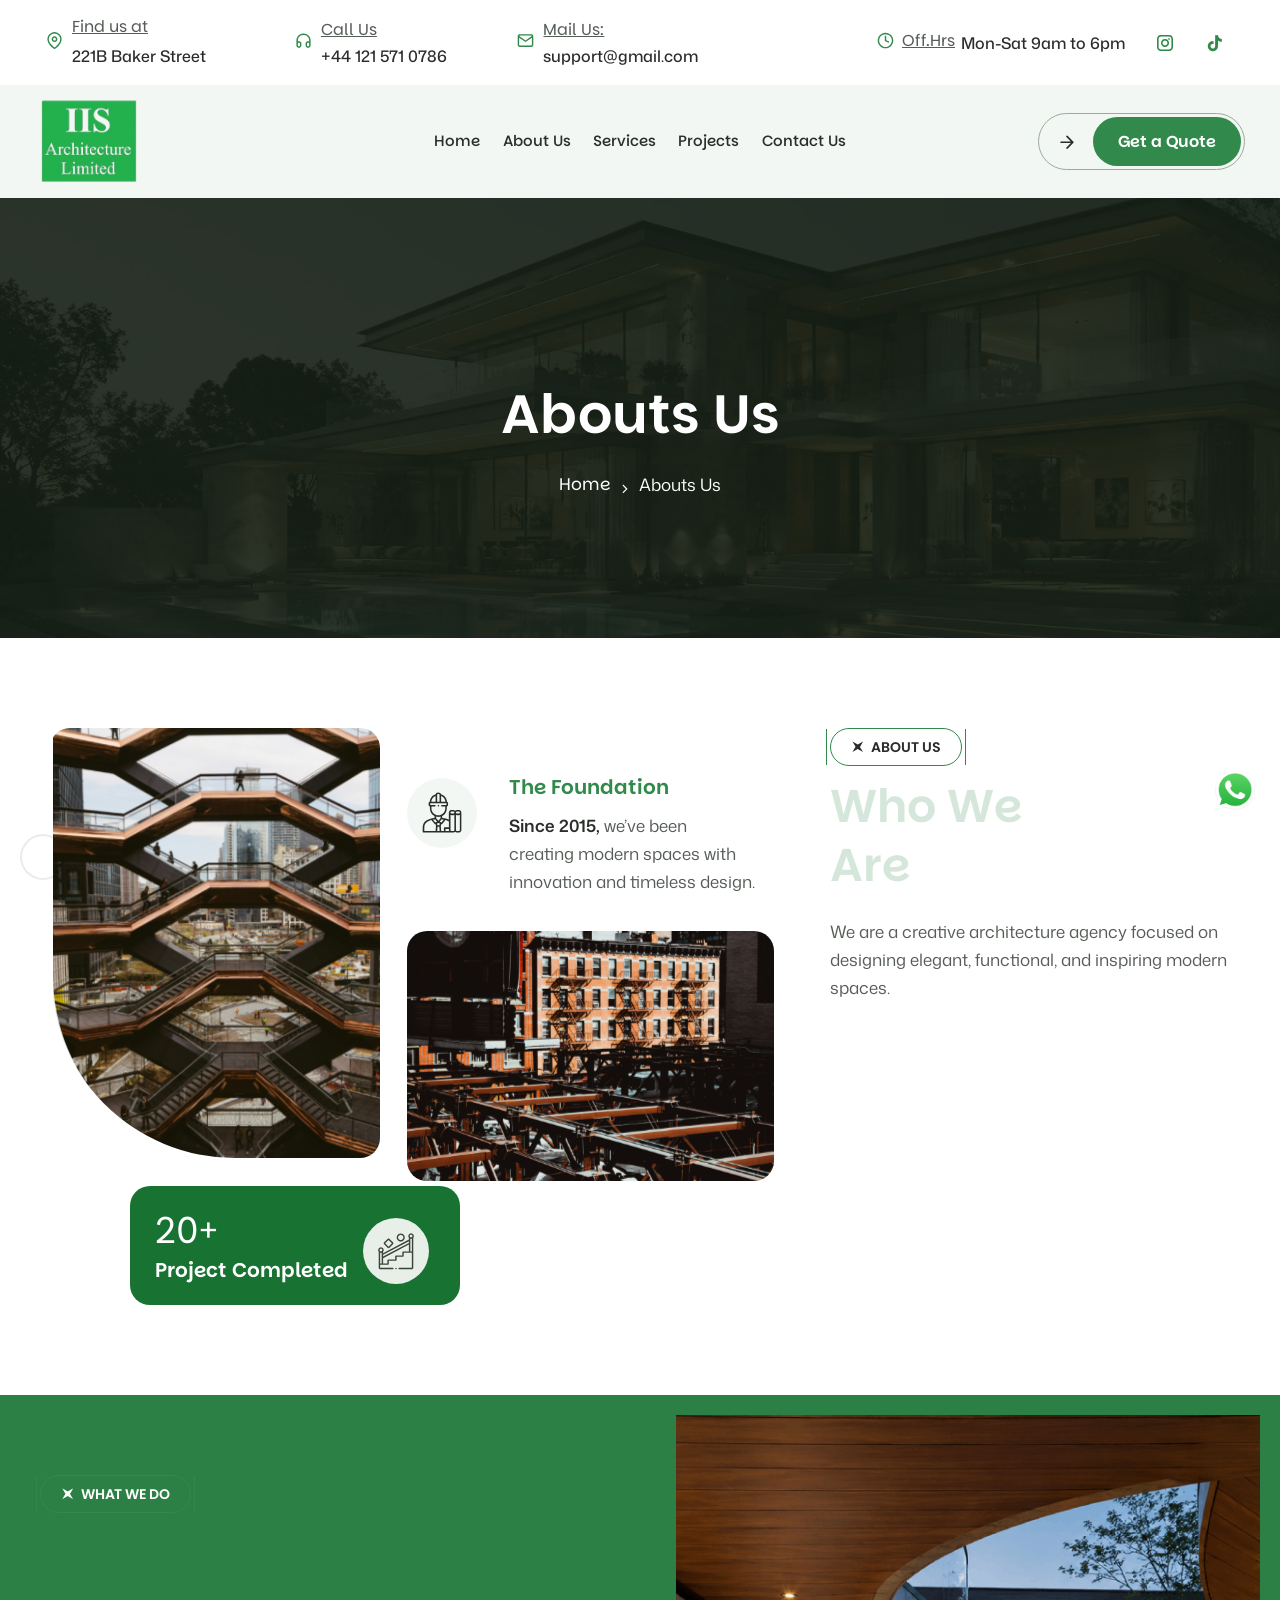
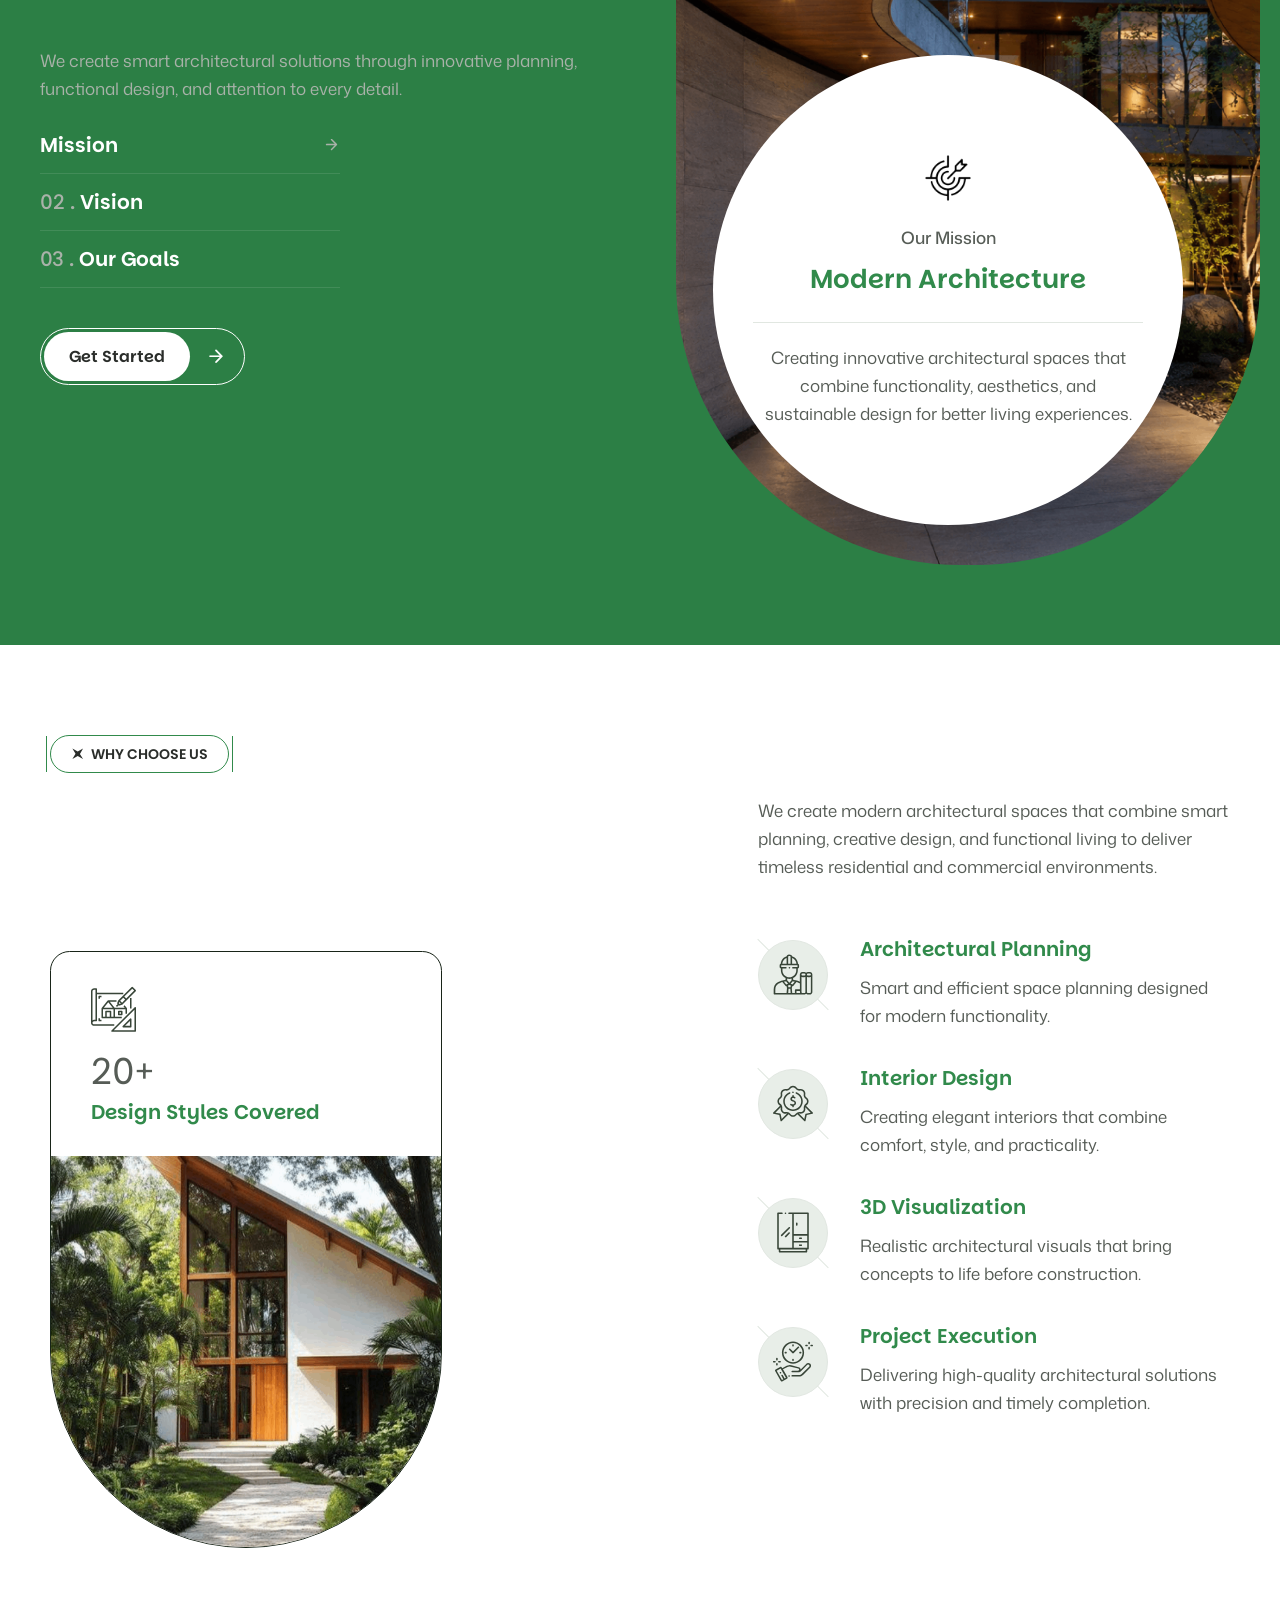
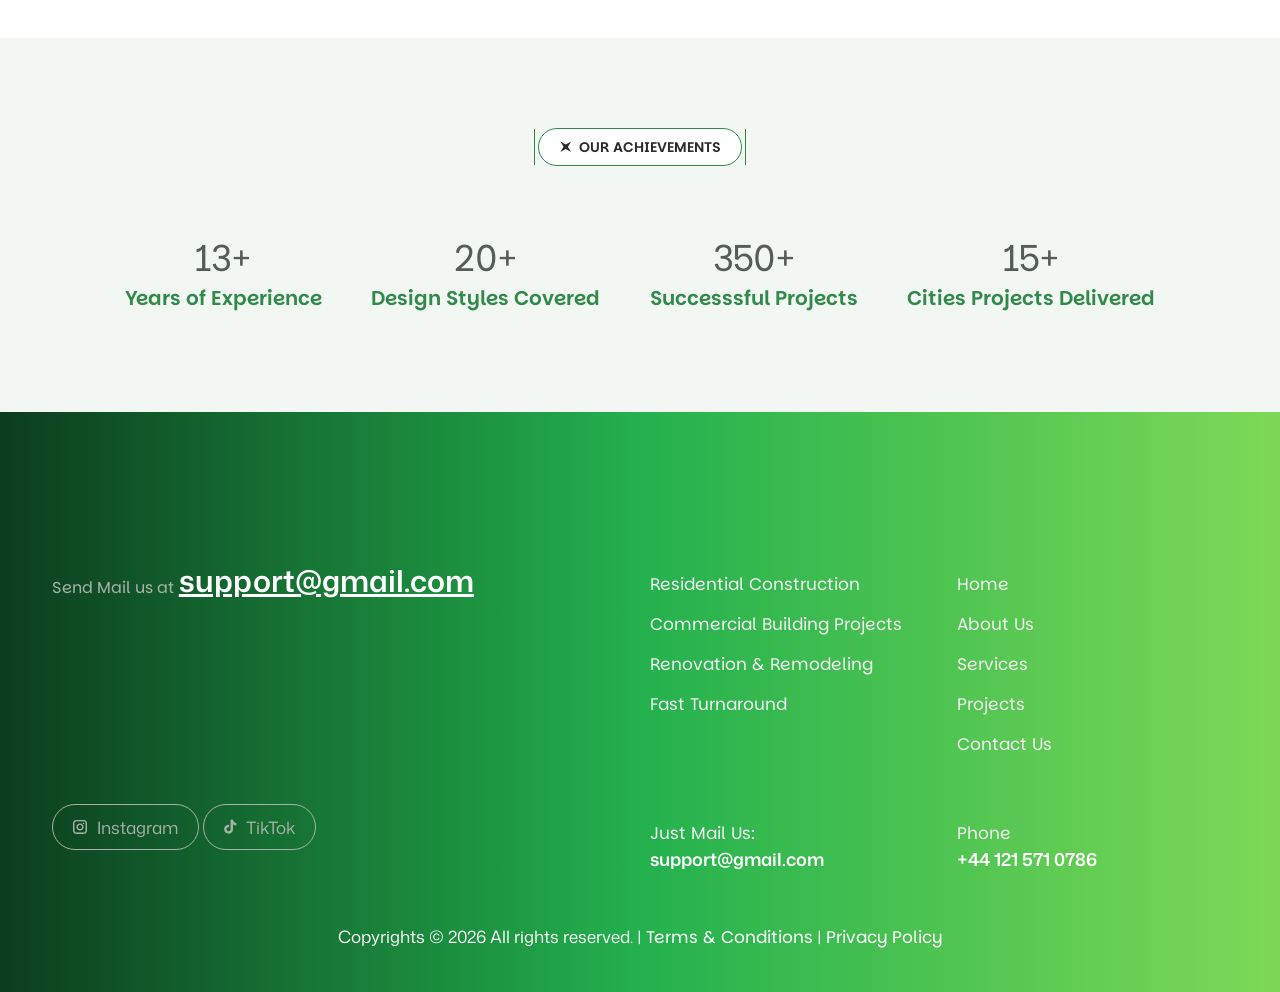
==== about.html @ ff8ada99 "banner fix" ====
<!DOCTYPE html>
<html lang="en-US">

<meta http-equiv="content-type" content="text/html;charset=UTF-8" />

<head>
    <meta charset="UTF-8">
    <meta name="viewport" content="width=device-width, initial-scale=1">
    <title>About Us</title>
    <link rel='dns-prefetch' href='http://fonts.googleapis.com/' />
    <link rel="stylesheet" href="https://cdnjs.cloudflare.com/ajax/libs/font-awesome/6.5.1/css/all.min.css">

      <link rel='stylesheet' href='css/wc-blocksf655.css' type='text/css' media='all' />
      <link rel='stylesheet' href='css/toastify.min-1.12.0f91e.css' type='text/css' media='all' />
          <link rel='stylesheet' href='css/style.css' type='text/css' media='all' />
<link rel='stylesheet' href='css/header.css' type='text/css' media='all' />
    <link rel='stylesheet' href='css/cart-drawerf91e.css' type='text/css' media='all' />
        <link rel='stylesheet' href='css/style6f91e.css' type='text/css' media='all' />
        <link rel='stylesheet' href='css/modal-checkoutf91e.css' type='text/css' media='all' />

    <link rel='icon' href='image/favicon.png' />
    <link rel='stylesheet' id='contact-form-7-css' href='css/stylesc098.css' type='text/css' media='all' />
    <link rel='stylesheet' id='woocommerce-layout-css' href='css/woocommerce-layout9e47.css' type='text/css'
        media='all' />
    <link rel='stylesheet' id='woocommerce-smallscreen-css' href='css/woocommerce-smallscreen9e47.css' type='text/css'
        media='only screen and (max-width: 768px)' />
    <link rel='stylesheet' id='woocommerce-general-css' href='css/woocommerce9e47.css' type='text/css' media='all' />

    <link rel='stylesheet' href='css/sweetalertf269.css' type='text/css' media='all' />
    <link rel='stylesheet' href='css/style8a54.css' type='text/css' media='all' />
    <link rel='stylesheet' href='css/icons-url8a54.css' type='text/css' media='all' />
    <link rel='stylesheet' href='css/theme.min8a54.css' type='text/css' media='all' />

    <link rel='preload' as='style' onload="this.onload=null;this.rel='stylesheet'"
        href='https://fonts.googleapis.com/css2?family=Parkinsans:wght@300;400;500;600;700;800&amp;family=Mona%20Sans:wght@400;500;600;700;800;900&amp;display=swap'
        type='text/css' media='all' />

    <link rel='stylesheet' id='swiper-css' href='css/swiper.min94a4.css' type='text/css' media='all' />
    <link rel='stylesheet' id='elementor-frontend-css' href='css/custom-frontend.min3e61.css' type='text/css'
        media='all' />

    <link rel='stylesheet' id='amelia-elementor-widget-font-css' href='css/elementora361.css' type='text/css'
        media='all' />
    <link rel='stylesheet' id='font-awesome-5-all-css' href='css/all.mina871.css' type='text/css' media='all' />
    <link rel='stylesheet' id='font-awesome-4-shim-css' href='css/v4-shims.mina871.css' type='text/css' media='all' />
    <link rel='stylesheet' id='widget-image-css' href='css/widget-image.mina871.css' type='text/css' media='all' />
    <link rel='stylesheet' id='widget-spacer-css' href='css/widget-spacer.mina871.css' type='text/css' media='all' />
    <link rel='stylesheet' id='widget-divider-css' href='css/widget-divider.mina871.css' type='text/css' media='all' />
    <style>
        body {
            background-repeat: no-repeat;
            background-position: left top;
            background-size: cover;
        }

        body:not(.blog, .single-post) .breadcrumbs-div {
            background-image: url('./image/about-banner.png') !important;
            background-repeat: no-repeat;
            background-position: left top;
            background-size: cover;
        }

        body.blog .breadcrumbs-div:before,
        body.single-post .breadcrumbs-div:before body.blog .breadcrumbs-div,
        body.single-post .breadcrumbs-div {
            background-image: url('../wp-content/uploads/2026/01/page-header.jpg');
            background-repeat: no-repeat;
            background-position: left top;
            background-size: cover;
        }



        html body .breadcrumbs-div.both_there,
        html body .breadcrumbs-div,
        .breadcrumbs-div.both_there_2 {
            padding-top: 180px;
            padding-bottom: 140px;
        }



        body {
            font-style: normal;
        }

        .site-content,
        .iis_shop,
        .page.page-template-template-fullwidth.page-all-listings .site-content,
        .page.page-all-listings .site-content {
            padding-top: 80px;
            padding-right: 0px;
            padding-bottom: 60px;
            padding-left: 0px;
        }
    </style>



 
</head>

<body
    class="wp-singular page-template page-template-template-homepage page-template-template-homepage-php page page-id-262 wp-embed-responsive no_e_google_fonts woocommerce-no-js right-sidebar scrollbarcolor page-home-1-modern-interiors rtl_enable elementor-default elementor-kit-6 elementor-page elementor-page-262">
    <div id="page" class="page_wapper hfeed site">
        <div class="top_page_wapper">
            <div id="iis-preloader" class="iis-preloader iis-preloader--spinner iis-preloader--ring"
                data-max-time="4500" style="background-color:#ffffff;" aria-hidden="true" role="status">
                <div class="iis-preloader__inner">
                    <div class="iis-preloader__spinner" style="--dp-spinner-color:#318a4b;">

                        <svg class="dp-ring-svg" viewBox="0 0 50 50" xmlns="http://www.w3.org/2000/svg">
                            <circle class="dp-ring-track" cx="25" cy="25" r="20" fill="none" stroke-width="3" />
                            <circle class="dp-ring-spin" cx="25" cy="25" r="20" fill="none" stroke-width="3"
                                stroke-dasharray="80 200" stroke-linecap="round" />
                        </svg>
                    </div>

                </div>

            </div>
 <div class="header_area" id="header_contents">
                <style id="elementor-post-543">
                    .elementor-543 .elementor-element.elementor-element-758bbaa {
                        --display: flex;
                        --flex-direction: row;
                        --container-widget-width: initial;
                        --container-widget-height: 100%;
                        --container-widget-flex-grow: 1;
                        --container-widget-align-self: stretch;
                        --flex-wrap-mobile: wrap;
                        --gap: 0px 0px;
                        --row-gap: 0px;
                        --column-gap: 0px;
                        --padding-top: 5px;
                        --padding-bottom: 5px;
                        --padding-left: 35px;
                        --padding-right: 35px;
                    }

                    .elementor-543 .elementor-element.elementor-element-758bbaa:not(.elementor-motion-effects-element-type-background),
                    .elementor-543 .elementor-element.elementor-element-758bbaa>.elementor-motion-effects-container>.elementor-motion-effects-layer {
                        background-color: var(--e-global-color-backgroundwhite);
                    }

                    .elementor-543 .elementor-element.elementor-element-7a5dd4b {
                        --display: flex;
                        --flex-direction: row;
                        --container-widget-width: calc((1 - var(--container-widget-flex-grow)) * 100%);
                        --container-widget-height: 100%;
                        --container-widget-flex-grow: 1;
                        --container-widget-align-self: stretch;
                        --flex-wrap-mobile: wrap;
                        --justify-content: flex-start;
                        --align-items: center;
                    }

                    .elementor-543 .elementor-element.elementor-element-fb90450 .header_contact .icons {
                        background-color: #FFFFFF00;

                    }

                    .elementor-543 .elementor-element.elementor-element-fb90450 .header_contact .content {
                        flex-direction: row !important;
                    }

                    .elementor-543 .elementor-element.elementor-element-fb90450 .header_contact {
                        gap: 0.5rem;
                    }

                    .elementor-543 .elementor-element.elementor-element-fb90450 .header_contact .content {
                        gap: 0.2rem 0.4rem;
                    }

                    .elementor-543 .elementor-element.elementor-element-fb90450 .header_contact .icons {
                        top: -2px;
                        position: relative;
                        padding: 0px 0px 0px 0px !important;
                        width: unset;
                        height: unset;
                        min-width: unset;
                    }

                    .elementor-543 .elementor-element.elementor-element-fb90450 .header_contact .icons i,
                    .elementor-543 .elementor-element.elementor-element-fb90450 .header_contact .icons span {
                        font-size: 17px;

                        color: var(--e-global-color-colorsetone3) !important;
                        font-weight: 900;
                    }

                    .elementor-543 .elementor-element.elementor-element-fb90450 .header_contact .icons svg,
                    .elementor-543 .elementor-element.elementor-element-fb90450 .header_contact .icons img {
                        width: 17px;
                        height: auto !important;
                    }

                    .elementor-543 .elementor-element.elementor-element-fb90450 .header_contact .icons {
                        border-color: #FFFFFF00;
                    }

                    .elementor-543 .elementor-element.elementor-element-fb90450 .header_contact .text-16 {
                        font-size: 16px;
                        font-weight: 500;
                    }

                    .elementor-543 .elementor-element.elementor-element-fb90450 .header_contact .text-16 {
                        color: var(--e-global-color-headingcolorone);
                    }

                    .elementor-543 .elementor-element.elementor-element-fb90450 .header_contact .font-18 {
                        font-size: 16px;
                        font-weight: 400;
                        text-decoration: underline;
                        color: var(--e-global-color-contentcolorone);
                    }

                    .elementor-543 .elementor-element.elementor-element-bf89ad4 .header_contact .icons {
                        background-color: #FFFFFF00;
                    }

                    .elementor-543 .elementor-element.elementor-element-bf89ad4 .header_contact .content {
                        flex-direction: row !important;
                    }

                    .elementor-543 .elementor-element.elementor-element-bf89ad4 .header_contact {
                        gap: 0.5rem;
                    }

                    .elementor-543 .elementor-element.elementor-element-bf89ad4 .header_contact .content {
                        gap: 0.2rem 0.4rem;
                    }

                    .elementor-543 .elementor-element.elementor-element-bf89ad4 .header_contact .icons {
                        top: -2px;
                        position: relative;
                        padding: 0px 0px 0px 0px !important;
                        width: unset;
                        height: unset;
                        min-width: unset;
                    }

                    .elementor-543 .elementor-element.elementor-element-bf89ad4 .header_contact .icons i,
                    .elementor-543 .elementor-element.elementor-element-bf89ad4 .header_contact .icons span {
                        font-size: 17px;

                        color: var(--e-global-color-colorsetone3) !important;
                        font-weight: 900;
                    }

                    .elementor-543 .elementor-element.elementor-element-bf89ad4 .header_contact .icons svg,
                    .elementor-543 .elementor-element.elementor-element-bf89ad4 .header_contact .icons img {
                        width: 17px;
                        height: auto !important;
                    }

                    .elementor-543 .elementor-element.elementor-element-bf89ad4 .header_contact .icons {
                        border-color: #FFFFFF00;
                    }

                    .elementor-543 .elementor-element.elementor-element-bf89ad4 .header_contact .text-16 {
                        font-size: 16px;
                        font-weight: 500;
                    }

                    .elementor-543 .elementor-element.elementor-element-bf89ad4 .header_contact .text-16 {
                        color: var(--e-global-color-headingcolorone);
                    }

                    .elementor-543 .elementor-element.elementor-element-bf89ad4 .header_contact .font-18 {
                        font-size: 16px;
                        font-weight: 400;
                        text-decoration: underline;
                        color: var(--e-global-color-contentcolorone);
                    }

                    .elementor-543 .elementor-element.elementor-element-a4a9174 .header_contact .icons {
                        background-color: #FFFFFF00;
                    }

                    .elementor-543 .elementor-element.elementor-element-a4a9174 .header_contact .content {
                        flex-direction: row !important;
                    }

                    .elementor-543 .elementor-element.elementor-element-a4a9174 .header_contact {
                        gap: 0.5rem;
                    }

                    .elementor-543 .elementor-element.elementor-element-a4a9174 .header_contact .content {
                        gap: 0.2rem 0.4rem;
                    }

                    .elementor-543 .elementor-element.elementor-element-a4a9174 .header_contact .icons {
                        top: -2px;
                        position: relative;
                        padding: 0px 0px 0px 0px !important;
                        width: unset;
                        height: unset;
                        min-width: unset;
                    }

                    .elementor-543 .elementor-element.elementor-element-a4a9174 .header_contact .icons i,
                    .elementor-543 .elementor-element.elementor-element-a4a9174 .header_contact .icons span {
                        font-size: 17px;
                        color: var(--e-global-color-colorsetone3) !important;
                        font-weight: 900;
                    }

                    .elementor-543 .elementor-element.elementor-element-a4a9174 .header_contact .icons svg,
                    .elementor-543 .elementor-element.elementor-element-a4a9174 .header_contact .icons img {
                        width: 17px;
                        height: auto !important;
                    }

                    .elementor-543 .elementor-element.elementor-element-a4a9174 .header_contact .icons {
                        border-color: #FFFFFF00;
                    }

                    .elementor-543 .elementor-element.elementor-element-a4a9174 .header_contact .text-16 {
                        font-size: 16px;
                        font-weight: 500;
                    }

                    .elementor-543 .elementor-element.elementor-element-a4a9174 .header_contact .text-16 {
                        color: var(--e-global-color-headingcolorone);
                    }

                    .elementor-543 .elementor-element.elementor-element-a4a9174 .header_contact .font-18 {
                        font-size: 16px;
                        font-weight: 400;
                        text-decoration: underline;
                        color: var(--e-global-color-contentcolorone);
                    }

                    .elementor-543 .elementor-element.elementor-element-20e2ce5 {
                        --display: flex;
                        --flex-direction: row;
                        --container-widget-width: calc((1 - var(--container-widget-flex-grow)) * 100%);
                        --container-widget-height: 100%;
                        --container-widget-flex-grow: 1;
                        --container-widget-align-self: stretch;
                        --flex-wrap-mobile: wrap;
                        --justify-content: flex-end;
                        --align-items: center;
                    }

                    .elementor-543 .elementor-element.elementor-element-eca9bd7 .header_contact .content {
                        flex-direction: row !important;
                    }

                    .elementor-543 .elementor-element.elementor-element-eca9bd7 .header_contact {
                        gap: 0.5rem;
                    }

                    .elementor-543 .elementor-element.elementor-element-eca9bd7 .header_contact .content {
                        gap: 0.2rem 0.4rem;
                    }

                    .elementor-543 .elementor-element.elementor-element-eca9bd7 .header_contact .icons {
                        top: -2px;
                        position: relative;
                        padding: 0px 0px 0px 0px !important;
                        width: unset;
                        height: unset;
                        min-width: unset;
                    }

                    .elementor-543 .elementor-element.elementor-element-eca9bd7 .header_contact .icons i,
                    .elementor-543 .elementor-element.elementor-element-eca9bd7 .header_contact .icons span {
                        font-size: 17px;
                        color: var(--e-global-color-colorsetone3) !important;
                        font-weight: 900;
                    }

                    .elementor-543 .elementor-element.elementor-element-eca9bd7 .header_contact .icons svg,
                    .elementor-543 .elementor-element.elementor-element-eca9bd7 .header_contact .icons img {
                        width: 17px;
                        height: auto !important;
                    }

                    .elementor-543 .elementor-element.elementor-element-eca9bd7 .header_contact .text-16 {
                        font-size: 16px;
                        font-weight: 500;
                    }

                    .elementor-543 .elementor-element.elementor-element-eca9bd7 .header_contact .text-16 {
                        color: var(--e-global-color-headingcolorone);
                    }

                    .elementor-543 .elementor-element.elementor-element-eca9bd7 .header_contact .font-18 {
                        font-size: 16px;
                        text-decoration: underline;
                        color: var(--e-global-color-contentcolorone);
                    }

                    .elementor-543 .elementor-element.elementor-element-421ff26 .social-icons ul {
                        text-align: center;
                        justify-content: center;
                    }

                    .elementor-543 .elementor-element.elementor-element-421ff26 .social-icons ul li .m_icon i {
                        color: var(--e-global-color-colorsetone3);
                    }

                    .elementor-543 .elementor-element.elementor-element-421ff26 .social-icons ul li .m_icon svg path {
                        fill: var(--e-global-color-contentcolortwo);
                    }

                    .elementor-543 .elementor-element.elementor-element-421ff26 .social-icons.style_one ul li .m_icon,
                    .elementor-543 .elementor-element.elementor-element-421ff26 .social-icons.style_two ul li {
                        background: #FFFFFF00;
                        border-style: none;
                    }

                    .elementor-543 .elementor-element.elementor-element-421ff26 .social-icons.style_one ul li .m_icon {
                        width: 40px;
                        height: 40px;
                    }

                    .elementor-543 .elementor-element.elementor-element-ae6e246 {
                        --display: flex;
                        --flex-direction: row;
                        --container-widget-width: calc((1 - var(--container-widget-flex-grow)) * 100%);
                        --container-widget-height: 100%;
                        --container-widget-flex-grow: 1;
                        --container-widget-align-self: stretch;
                        --flex-wrap-mobile: wrap;
                        --align-items: center;
                        --gap: 0px 0px;
                        --row-gap: 0px;
                        --column-gap: 0px;
                        --padding-top: 0px;
                        --padding-bottom: 0px;
                        --padding-left: 25px;
                        --padding-right: 25px;
                    }

                    .elementor-543 .elementor-element.elementor-element-ae6e246:not(.elementor-motion-effects-element-type-background),
                    .elementor-543 .elementor-element.elementor-element-ae6e246>.elementor-motion-effects-container>.elementor-motion-effects-layer {
                        background-color: var(--e-global-color-backgroundbg3);
                    }

                    .elementor-543 .elementor-element.elementor-element-44adf7b {
                        --display: flex;
                        --flex-direction: row;
                        --container-widget-width: initial;
                        --container-widget-height: 100%;
                        --container-widget-flex-grow: 1;
                        --container-widget-align-self: stretch;
                        --flex-wrap-mobile: wrap;
                        --gap: 40px 40px;
                        --row-gap: 40px;
                        --column-gap: 40px;
                    }

                    .elementor-543 .elementor-element.elementor-element-415aede .logo_box img {
                        width: 110px;
                        margin: 0 auto 0 0;
                    }

                    .elementor-543 .elementor-element.elementor-element-81532f5 .iis-search-widget.toggle-style {
                        background-color: rgba(0, 0, 0, 0.8);
                    }

                    .elementor-543 .elementor-element.elementor-element-81532f5 .iis-search-toggle-btn i {
                        font-size: 20px;
                        width: 20px;
                        height: 20px;
                        color: #333;
                    }

                    .elementor-543 .elementor-element.elementor-element-81532f5 .iis-search-toggle-btn:hover i {
                        color: #000;
                    }

                    .elementor-543 .elementor-element.elementor-element-81532f5 .iis-search-toggle-btn {
                        padding: 10px 10px 10px 10px;
                    }

                    .elementor-543 .elementor-element.elementor-element-81532f5 .iis-search-close-btn {
                        color: #fff;
                        font-size: 30px;
                    }

                    .elementor-543 .elementor-element.elementor-element-81532f5 .box-header-search {
                        width: 100%;
                    }

                    .elementor-543 .elementor-element.elementor-element-81532f5 .search-wrapper input.search {
                        height: 50px;
                        padding: 10px 15px 10px 15px;
                    }

                    .elementor-543 .elementor-element.elementor-element-81532f5 .iis_search-results {
                        max-height: 600px;
                        overflow-y: auto;
                    }

                    .elementor-543 .elementor-element.elementor-element-5772fd7 {
                        --display: flex;
                        --flex-direction: column;
                        --container-widget-width: 100%;
                        --container-widget-height: initial;
                        --container-widget-flex-grow: 0;
                        --container-widget-align-self: initial;
                        --flex-wrap-mobile: wrap;
                        --padding-top: 0px;
                        --padding-bottom: 0px;
                        --padding-left: 0px;
                        --padding-right: 0px;
                    }

                    .elementor-543 .elementor-element.elementor-element-39b0747 .menu_area .navbar_nav {
                        justify-content: center !important;
                    }

                    .elementor-543 .elementor-element.elementor-element-39b0747 .navbar_nav>li.menu-item>a.nav_link {
                        padding: 20px 0px 22px 0px !important;
                    }

                    .elementor-543 .elementor-element.elementor-element-39b0747 .menu_area .navbar_togglers {
                        justify-content: flex-start !important;
                    }

                    .elementor-543 .elementor-element.elementor-element-dfec80a {
                        --display: flex;
                        --flex-direction: row;
                        --container-widget-width: calc((1 - var(--container-widget-flex-grow)) * 100%);
                        --container-widget-height: 100%;
                        --container-widget-flex-grow: 1;
                        --container-widget-align-self: stretch;
                        --flex-wrap-mobile: wrap;
                        --justify-content: flex-end;
                        --align-items: center;
                    }

                    .elementor-543 .elementor-element.elementor-element-c36f2ef .theme-button-wrapper-2 {
                        text-align: left;
                    }

                    .elementor-543 .elementor-element.elementor-element-c36f2ef .theme-button-new {
                        backdrop-filter: blur(0px);
                        transition: all 0.3s ease-in-out;
                    }

                    .elementor-543 .elementor-element.elementor-element-c36f2ef .theme-button-new:hover {
                        backdrop-filter: blur(0px);
                    }

                    .elementor-543 .elementor-element.elementor-element-1b004ec .option-panel-toggle {
                        border-style: solid;
                        border-width: 1px 1px 1px 1px;
                        border-color: var(--e-global-color-colorsetone2);
                    }

                    .elementor-543 .elementor-element.elementor-element-1b004ec .option-panel-toggle {
                        border-radius: 50px 50px 50px 50px !important;
                        padding: 12px 12px 12px 12px !important;
                    }

                    .elementor-543 .elementor-element.elementor-element-aa2155e {
                        --display: flex;
                        --flex-direction: row;
                        --container-widget-width: initial;
                        --container-widget-height: 100%;
                        --container-widget-flex-grow: 1;
                        --container-widget-align-self: stretch;
                        --flex-wrap-mobile: wrap;
                        --gap: 0px 0px;
                        --row-gap: 0px;
                        --column-gap: 0px;
                        --padding-top: 5px;
                        --padding-bottom: 5px;
                        --padding-left: 35px;
                        --padding-right: 35px;
                    }

                    .elementor-543 .elementor-element.elementor-element-aa2155e:not(.elementor-motion-effects-element-type-background),
                    .elementor-543 .elementor-element.elementor-element-aa2155e>.elementor-motion-effects-container>.elementor-motion-effects-layer {
                        background-color: var(--e-global-color-backgroundwhite);
                    }

                    .elementor-543 .elementor-element.elementor-element-926dc27 {
                        --display: flex;
                        --flex-direction: row;
                        --container-widget-width: calc((1 - var(--container-widget-flex-grow)) * 100%);
                        --container-widget-height: 100%;
                        --container-widget-flex-grow: 1;
                        --container-widget-align-self: stretch;
                        --flex-wrap-mobile: wrap;
                        --justify-content: flex-start;
                        --align-items: center;
                    }

                    .elementor-543 .elementor-element.elementor-element-e1b18d6 .header_contact .icons {
                        background-color: #FFFFFF00;
                    }

                    .elementor-543 .elementor-element.elementor-element-e1b18d6 .header_contact .content {
                        flex-direction: row !important;
                    }

                    .elementor-543 .elementor-element.elementor-element-e1b18d6 .header_contact {
                        gap: 0.5rem;
                    }

                    .elementor-543 .elementor-element.elementor-element-e1b18d6 .header_contact .content {
                        gap: 0.2rem 0.4rem;
                    }

                    .elementor-543 .elementor-element.elementor-element-e1b18d6 .header_contact .icons {
                        top: -2px;
                        position: relative;
                        padding: 0px 0px 0px 0px !important;
                        width: unset;
                        height: unset;
                        min-width: unset;
                    }

                    .elementor-543 .elementor-element.elementor-element-e1b18d6 .header_contact .icons i,
                    .elementor-543 .elementor-element.elementor-element-e1b18d6 .header_contact .icons span {
                        font-size: 17px;
                        color: var(--e-global-color-colorsetone3) !important;
                        font-weight: 900;
                    }

                    .elementor-543 .elementor-element.elementor-element-e1b18d6 .header_contact .icons svg,
                    .elementor-543 .elementor-element.elementor-element-e1b18d6 .header_contact .icons img {
                        width: 17px;
                        height: auto !important;
                    }

                    .elementor-543 .elementor-element.elementor-element-e1b18d6 .header_contact .icons {
                        border-color: #FFFFFF00;
                    }

                    .elementor-543 .elementor-element.elementor-element-e1b18d6 .header_contact .text-16 {
                        font-size: 16px;
                        font-weight: 500;
                    }

                    .elementor-543 .elementor-element.elementor-element-e1b18d6 .header_contact .text-16 {
                        color: var(--e-global-color-headingcolorone);
                    }

                    .elementor-543 .elementor-element.elementor-element-e1b18d6 .header_contact .font-18 {
                        font-size: 16px;
                        font-weight: 400;
                        text-decoration: underline;
                        color: var(--e-global-color-contentcolorone);
                    }

                    .elementor-543 .elementor-element.elementor-element-52b6eae .header_contact .icons {
                        background-color: #FFFFFF00;
                    }

                    .elementor-543 .elementor-element.elementor-element-52b6eae .header_contact .content {
                        flex-direction: row !important;
                    }

                    .elementor-543 .elementor-element.elementor-element-52b6eae .header_contact {
                        gap: 0.5rem;
                    }

                    .elementor-543 .elementor-element.elementor-element-52b6eae .header_contact .content {
                        gap: 0.2rem 0.4rem;
                    }

                    .elementor-543 .elementor-element.elementor-element-52b6eae .header_contact .icons {
                        top: -2px;
                        position: relative;
                        padding: 0px 0px 0px 0px !important;
                        width: unset;
                        height: unset;
                        min-width: unset;
                    }

                    .elementor-543 .elementor-element.elementor-element-52b6eae .header_contact .icons i,
                    .elementor-543 .elementor-element.elementor-element-52b6eae .header_contact .icons span {
                        font-size: 17px;
                        color: var(--e-global-color-colorsetone3) !important;
                        font-weight: 900;
                    }

                    .elementor-543 .elementor-element.elementor-element-52b6eae .header_contact .icons svg,
                    .elementor-543 .elementor-element.elementor-element-52b6eae .header_contact .icons img {
                        width: 17px;
                        height: auto !important;
                    }

                    .elementor-543 .elementor-element.elementor-element-52b6eae .header_contact .icons {
                        border-color: #FFFFFF00;
                    }

                    .elementor-543 .elementor-element.elementor-element-52b6eae .header_contact .text-16 {
                        font-size: 16px;
                        font-weight: 500;
                    }

                    .elementor-543 .elementor-element.elementor-element-52b6eae .header_contact .text-16 {
                        color: var(--e-global-color-headingcolorone);
                    }

                    .elementor-543 .elementor-element.elementor-element-52b6eae .header_contact .font-18 {
                        font-size: 16px;
                        font-weight: 400;
                        text-decoration: underline;
                        color: var(--e-global-color-contentcolorone);
                    }

                    .elementor-543 .elementor-element.elementor-element-7ec6f79 {
                        --display: flex;
                        --flex-direction: row;
                        --container-widget-width: calc((1 - var(--container-widget-flex-grow)) * 100%);
                        --container-widget-height: 100%;
                        --container-widget-flex-grow: 1;
                        --container-widget-align-self: stretch;
                        --flex-wrap-mobile: wrap;
                        --justify-content: flex-end;
                        --align-items: center;
                    }

                    .elementor-543 .elementor-element.elementor-element-b4a7ddf .social-icons ul {
                        text-align: center;
                        justify-content: center;
                    }

                    .elementor-543 .elementor-element.elementor-element-b4a7ddf .social-icons ul li .m_icon i {
                        color: var(--e-global-color-colorsetone3);
                    }

                    .elementor-543 .elementor-element.elementor-element-b4a7ddf .social-icons ul li .m_icon svg path {
                        fill: var(--e-global-color-contentcolortwo);
                    }

                    .elementor-543 .elementor-element.elementor-element-b4a7ddf .social-icons.style_one ul li .m_icon,
                    .elementor-543 .elementor-element.elementor-element-b4a7ddf .social-icons.style_two ul li {
                        background: #FFFFFF00;
                        border-style: none;
                    }

                    .elementor-543 .elementor-element.elementor-element-b4a7ddf .social-icons.style_one ul li .m_icon {
                        width: 40px;
                        height: 40px;
                    }

                    .elementor-543 .elementor-element.elementor-element-06adb4a .theme-button-wrapper-2 {
                        text-align: left;
                    }

                    .elementor-543 .elementor-element.elementor-element-06adb4a .theme-button-new {
                        backdrop-filter: blur(0px);
                        transition: all 0.3s ease-in-out;
                    }

                    .elementor-543 .elementor-element.elementor-element-06adb4a .theme-button-new:hover {
                        backdrop-filter: blur(0px);
                    }

                    .elementor-543 .elementor-element.elementor-element-2a84cd8 {
                        --display: flex;
                        --flex-direction: row;
                        --container-widget-width: calc((1 - var(--container-widget-flex-grow)) * 100%);
                        --container-widget-height: 100%;
                        --container-widget-flex-grow: 1;
                        --container-widget-align-self: stretch;
                        --flex-wrap-mobile: wrap;
                        --align-items: center;
                        --gap: 0px 0px;
                        --row-gap: 0px;
                        --column-gap: 0px;
                        --padding-top: 5px;
                        --padding-bottom: 5px;
                        --padding-left: 25px;
                        --padding-right: 25px;
                    }

                    .elementor-543 .elementor-element.elementor-element-2a84cd8:not(.elementor-motion-effects-element-type-background),
                    .elementor-543 .elementor-element.elementor-element-2a84cd8>.elementor-motion-effects-container>.elementor-motion-effects-layer {
                        background-color: var(--e-global-color-backgroundbg3);
                    }

                    .elementor-543 .elementor-element.elementor-element-47fc1a4 {
                        --display: flex;
                        --flex-direction: row;
                        --container-widget-width: initial;
                        --container-widget-height: 100%;
                        --container-widget-flex-grow: 1;
                        --container-widget-align-self: stretch;
                        --flex-wrap-mobile: wrap;
                        --gap: 40px 40px;
                        --row-gap: 40px;
                        --column-gap: 40px;
                    }

                    .elementor-543 .elementor-element.elementor-element-440fe45 .logo_box img {
                        width: 140px;
                        margin: 0 auto 0 0;
                    }

                    .elementor-543 .elementor-element.elementor-element-d440eda .option-panel-toggle i {
                        font-size: 20px !important;
                    }

                    .elementor-543 .elementor-element.elementor-element-d440eda .option-panel-toggle span {
                        font-size: 20px !important;
                    }

                    .elementor-543 .elementor-element.elementor-element-d440eda .option-panel-toggle svg {
                        width: 20px !important;
                        height: auto;
                    }

                    .elementor-543 .elementor-element.elementor-element-d440eda .option-panel-toggle {
                        border-style: solid;
                        border-width: 1px 1px 1px 1px;
                        border-color: var(--e-global-color-colorsetone2);
                    }

                    .elementor-543 .elementor-element.elementor-element-d440eda .option-panel-toggle {
                        border-radius: 50px 50px 50px 50px !important;
                        padding: 12px 12px 12px 12px !important;
                    }

                    .elementor-543 .elementor-element.elementor-element-e99fb0f .iis-search-widget.toggle-style {
                        background-color: rgba(0, 0, 0, 0.8);
                    }

                    .elementor-543 .elementor-element.elementor-element-e99fb0f .iis-search-toggle-btn i {
                        font-size: 20px;
                        width: 20px;
                        height: 20px;
                        color: #333;
                    }

                    .elementor-543 .elementor-element.elementor-element-e99fb0f .iis-search-toggle-btn:hover i {
                        color: #000;
                    }

                    .elementor-543 .elementor-element.elementor-element-e99fb0f .iis-search-toggle-btn {
                        padding: 10px 10px 10px 10px;
                    }

                    .elementor-543 .elementor-element.elementor-element-e99fb0f .iis-search-close-btn {
                        color: #fff;
                        font-size: 30px;
                    }

                    .elementor-543 .elementor-element.elementor-element-e99fb0f .box-header-search {
                        width: 100%;
                    }

                    .elementor-543 .elementor-element.elementor-element-e99fb0f .search-wrapper input.search {
                        height: 50px;
                        padding: 10px 15px 10px 15px;
                    }

                    .elementor-543 .elementor-element.elementor-element-e99fb0f .iis_search-results {
                        max-height: 600px;
                        overflow-y: auto;
                    }

                    .elementor-543 .elementor-element.elementor-element-77e8349 {
                        --display: flex;
                        --flex-direction: column;
                        --container-widget-width: 100%;
                        --container-widget-height: initial;
                        --container-widget-flex-grow: 0;
                        --container-widget-align-self: initial;
                        --flex-wrap-mobile: wrap;
                    }

                    .elementor-543 .elementor-element.elementor-element-4d365ba .menu_area .navbar_nav {
                        justify-content: center !important;
                    }

                    .elementor-543 .elementor-element.elementor-element-4d365ba .menu_area .navbar_togglers {
                        justify-content: flex-start !important;
                    }

                    .elementor-543 .elementor-element.elementor-element-8b7e3c9 {
                        --display: flex;
                        --flex-direction: row;
                        --container-widget-width: initial;
                        --container-widget-height: 100%;
                        --container-widget-flex-grow: 1;
                        --container-widget-align-self: stretch;
                        --flex-wrap-mobile: wrap;
                        --gap: 0px 0px;
                        --row-gap: 0px;
                        --column-gap: 0px;
                        --padding-top: 5px;
                        --padding-bottom: 5px;
                        --padding-left: 35px;
                        --padding-right: 35px;
                    }

                    .elementor-543 .elementor-element.elementor-element-8b7e3c9:not(.elementor-motion-effects-element-type-background),
                    .elementor-543 .elementor-element.elementor-element-8b7e3c9>.elementor-motion-effects-container>.elementor-motion-effects-layer {
                        background-color: var(--e-global-color-backgroundwhite);
                    }

                    .elementor-543 .elementor-element.elementor-element-6f7888f {
                        --display: flex;
                        --flex-direction: row;
                        --container-widget-width: calc((1 - var(--container-widget-flex-grow)) * 100%);
                        --container-widget-height: 100%;
                        --container-widget-flex-grow: 1;
                        --container-widget-align-self: stretch;
                        --flex-wrap-mobile: wrap;
                        --justify-content: flex-start;
                        --align-items: center;
                    }

                    .elementor-543 .elementor-element.elementor-element-6e3e911 .header_contact .icons {
                        background-color: #FFFFFF00;
                    }

                    .elementor-543 .elementor-element.elementor-element-6e3e911 .header_contact .content {
                        flex-direction: row !important;
                    }

                    .elementor-543 .elementor-element.elementor-element-6e3e911 .header_contact {
                        gap: 0.5rem;
                    }

                    .elementor-543 .elementor-element.elementor-element-6e3e911 .header_contact .content {
                        gap: 0.2rem 0.4rem;
                    }

                    .elementor-543 .elementor-element.elementor-element-6e3e911 .header_contact .icons {
                        top: -2px;
                        position: relative;
                        padding: 0px 0px 0px 0px !important;
                        width: unset;
                        height: unset;
                        min-width: unset;
                    }

                    .elementor-543 .elementor-element.elementor-element-6e3e911 .header_contact .icons i,
                    .elementor-543 .elementor-element.elementor-element-6e3e911 .header_contact .icons span {
                        font-size: 17px;

                        color: var(--e-global-color-colorsetone3) !important;
                        font-weight: 900;
                    }

                    .elementor-543 .elementor-element.elementor-element-6e3e911 .header_contact .icons svg,
                    .elementor-543 .elementor-element.elementor-element-6e3e911 .header_contact .icons img {
                        width: 17px;
                        height: auto !important;
                    }

                    .elementor-543 .elementor-element.elementor-element-6e3e911 .header_contact .icons {
                        border-color: #FFFFFF00;
                    }

                    .elementor-543 .elementor-element.elementor-element-6e3e911 .header_contact .text-16 {
                        font-size: 16px;
                        font-weight: 500;
                    }

                    .elementor-543 .elementor-element.elementor-element-6e3e911 .header_contact .text-16 {
                        color: var(--e-global-color-headingcolorone);
                    }

                    .elementor-543 .elementor-element.elementor-element-6e3e911 .header_contact .font-18 {
                        font-size: 16px;
                        font-weight: 400;
                        text-decoration: underline;
                        color: var(--e-global-color-contentcolorone);
                    }

                    .elementor-543 .elementor-element.elementor-element-0096ac0 .header_contact .icons {
                        background-color: #FFFFFF00;
                    }

                    .elementor-543 .elementor-element.elementor-element-0096ac0 .header_contact .content {
                        flex-direction: row !important;
                    }

                    .elementor-543 .elementor-element.elementor-element-0096ac0 .header_contact {
                        gap: 0.5rem;
                    }

                    .elementor-543 .elementor-element.elementor-element-0096ac0 .header_contact .content {
                        gap: 0.2rem 0.4rem;
                    }

                    .elementor-543 .elementor-element.elementor-element-0096ac0 .header_contact .icons {
                        top: -2px;
                        position: relative;
                        padding: 0px 0px 0px 0px !important;
                        width: unset;
                        height: unset;
                        min-width: unset;
                    }

                    .elementor-543 .elementor-element.elementor-element-0096ac0 .header_contact .icons i,
                    .elementor-543 .elementor-element.elementor-element-0096ac0 .header_contact .icons span {
                        font-size: 17px;

                        color: var(--e-global-color-colorsetone3) !important;
                        font-weight: 900;
                    }

                    .elementor-543 .elementor-element.elementor-element-0096ac0 .header_contact .icons svg,
                    .elementor-543 .elementor-element.elementor-element-0096ac0 .header_contact .icons img {
                        width: 17px;
                        height: auto !important;
                    }

                    .elementor-543 .elementor-element.elementor-element-0096ac0 .header_contact .icons {
                        border-color: #FFFFFF00;
                    }

                    .elementor-543 .elementor-element.elementor-element-0096ac0 .header_contact .text-16 {
                        font-size: 16px;
                        font-weight: 500;
                    }

                    .elementor-543 .elementor-element.elementor-element-0096ac0 .header_contact .text-16 {
                        color: var(--e-global-color-headingcolorone);
                    }

                    .elementor-543 .elementor-element.elementor-element-0096ac0 .header_contact .font-18 {
                        font-size: 16px;
                        font-weight: 400;
                        text-decoration: underline;
                        color: var(--e-global-color-contentcolorone);
                    }

                    .elementor-543 .elementor-element.elementor-element-a37dd58 {
                        --display: flex;
                        --flex-direction: row;
                        --container-widget-width: calc((1 - var(--container-widget-flex-grow)) * 100%);
                        --container-widget-height: 100%;
                        --container-widget-flex-grow: 1;
                        --container-widget-align-self: stretch;
                        --flex-wrap-mobile: wrap;
                        --align-items: center;
                        --gap: 0px 0px;
                        --row-gap: 0px;
                        --column-gap: 0px;
                        --padding-top: 5px;
                        --padding-bottom: 5px;
                        --padding-left: 25px;
                        --padding-right: 25px;
                    }

                    .elementor-543 .elementor-element.elementor-element-a37dd58:not(.elementor-motion-effects-element-type-background),
                    .elementor-543 .elementor-element.elementor-element-a37dd58>.elementor-motion-effects-container>.elementor-motion-effects-layer {
                        background-color: var(--e-global-color-backgroundbg3);
                    }

                    .elementor-543 .elementor-element.elementor-element-4ddce77 {
                        --display: flex;
                        --flex-direction: row;
                        --container-widget-width: initial;
                        --container-widget-height: 100%;
                        --container-widget-flex-grow: 1;
                        --container-widget-align-self: stretch;
                        --flex-wrap-mobile: wrap;
                        --gap: 40px 40px;
                        --row-gap: 40px;
                        --column-gap: 40px;
                    }

                    .elementor-543 .elementor-element.elementor-element-80277ad .logo_box img {
                        width: 140px;
                        margin: 0 auto 0 0;
                    }

                    .elementor-543 .elementor-element.elementor-element-bffa030 {
                        --display: flex;
                        --flex-direction: row;
                        --container-widget-width: initial;
                        --container-widget-height: 100%;
                        --container-widget-flex-grow: 1;
                        --container-widget-align-self: stretch;
                        --flex-wrap-mobile: wrap;
                        --justify-content: flex-end;
                    }

                    .elementor-543 .elementor-element.elementor-element-bb4a52e .iis-search-widget.toggle-style {
                        background-color: rgba(0, 0, 0, 0.8);
                    }

                    .elementor-543 .elementor-element.elementor-element-bb4a52e .iis-search-toggle-btn i {
                        font-size: 20px;
                        width: 20px;
                        height: 20px;
                        color: #333;
                    }

                    .elementor-543 .elementor-element.elementor-element-bb4a52e .iis-search-toggle-btn:hover i {
                        color: #000;
                    }

                    .elementor-543 .elementor-element.elementor-element-bb4a52e .iis-search-toggle-btn {
                        padding: 10px 10px 10px 10px;
                    }

                    .elementor-543 .elementor-element.elementor-element-bb4a52e .iis-search-close-btn {
                        color: #fff;
                        font-size: 30px;
                    }

                    .elementor-543 .elementor-element.elementor-element-bb4a52e .box-header-search {
                        width: 100%;
                    }

                    .elementor-543 .elementor-element.elementor-element-bb4a52e .search-wrapper input.search {
                        height: 50px;
                        padding: 10px 15px 10px 15px;
                    }

                    .elementor-543 .elementor-element.elementor-element-bb4a52e .iis_search-results {
                        max-height: 600px;
                        overflow-y: auto;
                    }

                    .elementor-543 .elementor-element.elementor-element-25dde8c .option-panel-toggle i {
                        font-size: 20px !important;
                    }

                    .elementor-543 .elementor-element.elementor-element-25dde8c .option-panel-toggle span {
                        font-size: 20px !important;
                    }

                    .elementor-543 .elementor-element.elementor-element-25dde8c .option-panel-toggle svg {
                        width: 20px !important;
                        height: auto;
                    }

                    .elementor-543 .elementor-element.elementor-element-25dde8c .option-panel-toggle {
                        border-style: solid;
                        border-width: 1px 1px 1px 1px;
                        border-color: var(--e-global-color-colorsetone2);
                    }

                    .elementor-543 .elementor-element.elementor-element-25dde8c .option-panel-toggle {
                        border-radius: 50px 50px 50px 50px !important;
                        padding: 12px 12px 12px 12px !important;
                    }

                    .elementor-543 .elementor-element.elementor-element-10572ff .mobile_menu_area {
                        transition-duration: 300ms;
                    }

                    .elementor-543 .elementor-element.elementor-element-10572ff .menu_area .navbar_nav {
                        justify-content: flex-start !important;
                    }

                    .elementor-543 .elementor-element.elementor-element-10572ff .menu-close-btn i {
                        font-size: 24px;
                    }

                    .elementor-543 .elementor-element.elementor-element-10572ff .mobile-menu-overlay {
                        background-color: rgba(0, 0, 0, 0.7);
                    }

                    .elementor-543 .elementor-element.elementor-element-10572ff .social-icons li a {
                        width: 36px;
                        height: 36px;
                    }

                    .elementor-543 .elementor-element.elementor-element-10572ff .social-icons ul {
                        justify-content: flex-start;
                    }

                    .elementor-543 .elementor-element.elementor-element-10572ff .menu_area .navbar_togglers {
                        justify-content: flex-start !important;
                    }

                    @media(max-width:1366px) {
                        .elementor-543 .elementor-element.elementor-element-7ec6f79 {
                            --justify-content: flex-end;
                            --padding-top: 0px;
                            --padding-bottom: 0px;
                            --padding-left: 0px;
                            --padding-right: 0px;
                        }

                        .elementor-543 .elementor-element.elementor-element-06adb4a .theme-button-new span {
                            padding: 8px 11px 8px 11px;
                        }

                        .elementor-543 .elementor-element.elementor-element-47fc1a4 {
                            --justify-content: flex-start;
                            --align-items: center;
                            --container-widget-width: calc((1 - var(--container-widget-flex-grow)) * 100%);
                            --gap: 20px 20px;
                            --row-gap: 20px;
                            --column-gap: 20px;
                        }

                        .elementor-543 .elementor-element.elementor-element-d440eda .option-panel-toggle {
                            padding: 6px 6px 6px 6px !important;
                        }

                        .elementor-543 .elementor-element.elementor-element-4d365ba .menu_area .navbar_nav {
                            justify-content: flex-end !important;
                        }

                        .elementor-543 .elementor-element.elementor-element-4ddce77 {
                            --justify-content: flex-start;
                            --align-items: center;
                            --container-widget-width: calc((1 - var(--container-widget-flex-grow)) * 100%);
                            --gap: 20px 20px;
                            --row-gap: 20px;
                            --column-gap: 20px;
                        }

                        .elementor-543 .elementor-element.elementor-element-25dde8c .option-panel-toggle {
                            padding: 6px 6px 6px 6px !important;
                        }
                    }

                    @media(max-width:1024px) {
                        .elementor-543 .elementor-element.elementor-element-8b7e3c9 {
                            --padding-top: 5px;
                            --padding-bottom: 5px;
                            --padding-left: 5px;
                            --padding-right: 5px;
                        }

                        .elementor-543 .elementor-element.elementor-element-6f7888f {
                            --justify-content: center;
                        }

                        .elementor-543 .elementor-element.elementor-element-0096ac0 .header_contact .content {
                            flex-direction: row !important;
                        }

                        .elementor-543 .elementor-element.elementor-element-bffa030 {
                            --flex-direction: row;
                            --container-widget-width: calc((1 - var(--container-widget-flex-grow)) * 100%);
                            --container-widget-height: 100%;
                            --container-widget-flex-grow: 1;
                            --container-widget-align-self: stretch;
                            --flex-wrap-mobile: wrap;
                            --justify-content: flex-end;
                            --align-items: center;
                        }
                    }

                    @media(max-width:767px) {
                        .elementor-543 .elementor-element.elementor-element-6f7888f {
                            --gap: 5px 5px;
                            --row-gap: 5px;
                            --column-gap: 5px;
                        }

                        .elementor-543 .elementor-element.elementor-element-a37dd58 {
                            --padding-top: 10px;
                            --padding-bottom: 10px;
                            --padding-left: 10px;
                            --padding-right: 10px;
                        }

                        .elementor-543 .elementor-element.elementor-element-4ddce77 {
                            --width: 33%;
                            --padding-top: 0px;
                            --padding-bottom: 0px;
                            --padding-left: 0px;
                            --padding-right: 0px;
                        }

                        .elementor-543 .elementor-element.elementor-element-80277ad .logo_box img {
                            width: 100px;
                        }

                        .elementor-543 .elementor-element.elementor-element-bffa030 {
                            --width: 67%;
                            --padding-top: 0px;
                            --padding-bottom: 0px;
                            --padding-left: 0px;
                            --padding-right: 0px;
                        }
                    }

                    @media(min-width:768px) {
                        .elementor-543 .elementor-element.elementor-element-7a5dd4b {
                            --width: 60%;
                        }

                        .elementor-543 .elementor-element.elementor-element-20e2ce5 {
                            --width: 40%;
                        }

                        .elementor-543 .elementor-element.elementor-element-44adf7b {
                            --width: 25%;
                        }

                        .elementor-543 .elementor-element.elementor-element-5772fd7 {
                            --width: 50%;
                        }

                        .elementor-543 .elementor-element.elementor-element-dfec80a {
                            --width: 25%;
                        }

                        .elementor-543 .elementor-element.elementor-element-926dc27 {
                            --width: 60%;
                        }

                        .elementor-543 .elementor-element.elementor-element-7ec6f79 {
                            --width: 40%;
                        }

                        .elementor-543 .elementor-element.elementor-element-47fc1a4 {
                            --width: 25%;
                        }

                        .elementor-543 .elementor-element.elementor-element-77e8349 {
                            --width: 50%;
                        }

                        .elementor-543 .elementor-element.elementor-element-6f7888f {
                            --width: 60%;
                        }

                        .elementor-543 .elementor-element.elementor-element-4ddce77 {
                            --width: 25%;
                        }

                        .elementor-543 .elementor-element.elementor-element-bffa030 {
                            --width: 50%;
                        }
                    }

                    @media(max-width:1366px) and (min-width:768px) {
                        .elementor-543 .elementor-element.elementor-element-47fc1a4 {
                            --width: 30%;
                        }

                        .elementor-543 .elementor-element.elementor-element-77e8349 {
                            --width: 70%;
                        }

                        .elementor-543 .elementor-element.elementor-element-4ddce77 {
                            --width: 30%;
                        }

                        .elementor-543 .elementor-element.elementor-element-bffa030 {
                            --width: 70%;
                        }
                    }

                    @media(max-width:1024px) and (min-width:768px) {
                        .elementor-543 .elementor-element.elementor-element-6f7888f {
                            --width: 100%;
                        }
                    }
                </style>
                <style>
                    .elementor-543 .elementor-element.elementor-element-758bbaa {
                        --display: flex;
                        --flex-direction: row;
                        --container-widget-width: initial;
                        --container-widget-height: 100%;
                        --container-widget-flex-grow: 1;
                        --container-widget-align-self: stretch;
                        --flex-wrap-mobile: wrap;
                        --gap: 0px 0px;
                        --row-gap: 0px;
                        --column-gap: 0px;
                        --padding-top: 5px;
                        --padding-bottom: 5px;
                        --padding-left: 35px;
                        --padding-right: 35px;
                    }

                    .elementor-543 .elementor-element.elementor-element-758bbaa:not(.elementor-motion-effects-element-type-background),
                    .elementor-543 .elementor-element.elementor-element-758bbaa>.elementor-motion-effects-container>.elementor-motion-effects-layer {
                        background-color: var(--e-global-color-backgroundwhite);
                    }

                    .elementor-543 .elementor-element.elementor-element-7a5dd4b {
                        --display: flex;
                        --flex-direction: row;
                        --container-widget-width: calc((1 - var(--container-widget-flex-grow)) * 100%);
                        --container-widget-height: 100%;
                        --container-widget-flex-grow: 1;
                        --container-widget-align-self: stretch;
                        --flex-wrap-mobile: wrap;
                        --justify-content: flex-start;
                        --align-items: center;
                    }

                    .elementor-543 .elementor-element.elementor-element-fb90450 .header_contact .icons {
                        background-color: #FFFFFF00;
                    }

                    .elementor-543 .elementor-element.elementor-element-fb90450 .header_contact .content {
                        flex-direction: row !important;
                    }

                    .elementor-543 .elementor-element.elementor-element-fb90450 .header_contact {
                        gap: 0.5rem;
                    }

                    .elementor-543 .elementor-element.elementor-element-fb90450 .header_contact .content {
                        gap: 0.2rem 0.4rem;
                    }

                    .elementor-543 .elementor-element.elementor-element-fb90450 .header_contact .icons {
                        top: -2px;
                        position: relative;
                        padding: 0px 0px 0px 0px !important;
                        width: unset;
                        height: unset;
                        min-width: unset;
                    }

                    .elementor-543 .elementor-element.elementor-element-fb90450 .header_contact .icons i,
                    .elementor-543 .elementor-element.elementor-element-fb90450 .header_contact .icons span {
                        font-size: 17px;
                        color: var(--e-global-color-colorsetone3) !important;
                    }

                    .elementor-543 .elementor-element.elementor-element-fb90450 .header_contact .icons svg,
                    .elementor-543 .elementor-element.elementor-element-fb90450 .header_contact .icons img {
                        width: 17px;
                        height: auto !important;
                    }

                    .elementor-543 .elementor-element.elementor-element-fb90450 .header_contact .icons {
                        border-color: #FFFFFF00;
                    }

                    .elementor-543 .elementor-element.elementor-element-fb90450 .header_contact .text-16 {
                        font-size: 16px;
                        font-weight: 500;
                    }

                    .elementor-543 .elementor-element.elementor-element-fb90450 .header_contact .text-16 {
                        color: var(--e-global-color-headingcolorone);
                    }

                    .elementor-543 .elementor-element.elementor-element-fb90450 .header_contact .font-18 {
                        font-size: 16px;
                        font-weight: 400;
                        text-decoration: underline;
                        color: var(--e-global-color-contentcolorone);
                    }

                    .elementor-543 .elementor-element.elementor-element-bf89ad4 .header_contact .icons {
                        background-color: #FFFFFF00;
                    }

                    .elementor-543 .elementor-element.elementor-element-bf89ad4 .header_contact .content {
                        flex-direction: row !important;
                    }

                    .elementor-543 .elementor-element.elementor-element-bf89ad4 .header_contact {
                        gap: 0.5rem;
                    }

                    .elementor-543 .elementor-element.elementor-element-bf89ad4 .header_contact .content {
                        gap: 0.2rem 0.4rem;
                    }

                    .elementor-543 .elementor-element.elementor-element-bf89ad4 .header_contact .icons {
                        top: -2px;
                        position: relative;
                        padding: 0px 0px 0px 0px !important;
                        width: unset;
                        height: unset;
                        min-width: unset;
                    }

                    .elementor-543 .elementor-element.elementor-element-bf89ad4 .header_contact .icons i,
                    .elementor-543 .elementor-element.elementor-element-bf89ad4 .header_contact .icons span {
                        font-size: 17px;

                        color: var(--e-global-color-colorsetone3) !important;
                    }

                    .elementor-543 .elementor-element.elementor-element-bf89ad4 .header_contact .icons svg,
                    .elementor-543 .elementor-element.elementor-element-bf89ad4 .header_contact .icons img {
                        width: 17px;
                        height: auto !important;
                    }

                    .elementor-543 .elementor-element.elementor-element-bf89ad4 .header_contact .icons {
                        border-color: #FFFFFF00;
                    }

                    .elementor-543 .elementor-element.elementor-element-bf89ad4 .header_contact .text-16 {
                        font-size: 16px;
                        font-weight: 500;
                    }

                    .elementor-543 .elementor-element.elementor-element-bf89ad4 .header_contact .text-16 {
                        color: var(--e-global-color-headingcolorone);
                    }

                    .elementor-543 .elementor-element.elementor-element-bf89ad4 .header_contact .font-18 {
                        font-size: 16px;
                        font-weight: 400;
                        text-decoration: underline;
                        color: var(--e-global-color-contentcolorone);
                    }

                    .elementor-543 .elementor-element.elementor-element-a4a9174 .header_contact .icons {
                        background-color: #FFFFFF00;
                    }

                    .elementor-543 .elementor-element.elementor-element-a4a9174 .header_contact .content {
                        flex-direction: row !important;
                    }

                    .elementor-543 .elementor-element.elementor-element-a4a9174 .header_contact {
                        gap: 0.5rem;
                    }

                    .elementor-543 .elementor-element.elementor-element-a4a9174 .header_contact .content {
                        gap: 0.2rem 0.4rem;
                    }

                    .elementor-543 .elementor-element.elementor-element-a4a9174 .header_contact .icons {
                        top: -2px;
                        position: relative;
                        padding: 0px 0px 0px 0px !important;
                        width: unset;
                        height: unset;
                        min-width: unset;
                    }

                    .elementor-543 .elementor-element.elementor-element-a4a9174 .header_contact .icons i,
                    .elementor-543 .elementor-element.elementor-element-a4a9174 .header_contact .icons span {
                        font-size: 17px;

                        color: var(--e-global-color-colorsetone3) !important;
                    }

                    .elementor-543 .elementor-element.elementor-element-a4a9174 .header_contact .icons svg,
                    .elementor-543 .elementor-element.elementor-element-a4a9174 .header_contact .icons img {
                        width: 17px;
                        height: auto !important;
                    }

                    .elementor-543 .elementor-element.elementor-element-a4a9174 .header_contact .icons {
                        border-color: #FFFFFF00;
                    }

                    .elementor-543 .elementor-element.elementor-element-a4a9174 .header_contact .text-16 {
                        font-size: 16px;
                        font-weight: 500;
                    }

                    .elementor-543 .elementor-element.elementor-element-a4a9174 .header_contact .text-16 {
                        color: var(--e-global-color-headingcolorone);
                    }

                    .elementor-543 .elementor-element.elementor-element-a4a9174 .header_contact .font-18 {
                        font-size: 16px;
                        font-weight: 400;
                        text-decoration: underline;
                        color: var(--e-global-color-contentcolorone);
                    }

                    .elementor-543 .elementor-element.elementor-element-20e2ce5 {
                        --display: flex;
                        --flex-direction: row;
                        --container-widget-width: calc((1 - var(--container-widget-flex-grow)) * 100%);
                        --container-widget-height: 100%;
                        --container-widget-flex-grow: 1;
                        --container-widget-align-self: stretch;
                        --flex-wrap-mobile: wrap;
                        --justify-content: flex-end;
                        --align-items: center;
                    }

                    .elementor-543 .elementor-element.elementor-element-eca9bd7 .header_contact .content {
                        flex-direction: row !important;
                    }

                    .elementor-543 .elementor-element.elementor-element-eca9bd7 .header_contact {
                        gap: 0.5rem;
                    }

                    .elementor-543 .elementor-element.elementor-element-eca9bd7 .header_contact .content {
                        gap: 0.2rem 0.4rem;
                    }

                    .elementor-543 .elementor-element.elementor-element-eca9bd7 .header_contact .icons {
                        top: -2px;
                        position: relative;
                        padding: 0px 0px 0px 0px !important;
                        width: unset;
                        height: unset;
                        min-width: unset;
                    }

                    .elementor-543 .elementor-element.elementor-element-eca9bd7 .header_contact .icons i,
                    .elementor-543 .elementor-element.elementor-element-eca9bd7 .header_contact .icons span {
                        font-size: 17px;

                        color: var(--e-global-color-colorsetone3) !important;
                        font-weight: 900;
                    }

                    .elementor-543 .elementor-element.elementor-element-eca9bd7 .header_contact .icons svg,
                    .elementor-543 .elementor-element.elementor-element-eca9bd7 .header_contact .icons img {
                        width: 17px;
                        height: auto !important;
                    }

                    .elementor-543 .elementor-element.elementor-element-eca9bd7 .header_contact .text-16 {
                        font-size: 16px;
                        font-weight: 500;
                    }

                    .elementor-543 .elementor-element.elementor-element-eca9bd7 .header_contact .text-16 {
                        color: var(--e-global-color-headingcolorone);
                    }

                    .elementor-543 .elementor-element.elementor-element-eca9bd7 .header_contact .font-18 {
                        font-size: 16px;
                        text-decoration: underline;
                        color: var(--e-global-color-contentcolorone);
                    }

                    .elementor-543 .elementor-element.elementor-element-421ff26 .social-icons ul {
                        text-align: center;
                        justify-content: center;
                    }

                    .elementor-543 .elementor-element.elementor-element-421ff26 .social-icons ul li .m_icon i {
                        color: var(--e-global-color-colorsetone3);
                    }

                    .elementor-543 .elementor-element.elementor-element-421ff26 .social-icons ul li .m_icon svg path {
                        fill: var(--e-global-color-contentcolortwo);
                    }

                    .elementor-543 .elementor-element.elementor-element-421ff26 .social-icons.style_one ul li .m_icon,
                    .elementor-543 .elementor-element.elementor-element-421ff26 .social-icons.style_two ul li {
                        background: #FFFFFF00;
                        border-style: none;
                    }

                    .elementor-543 .elementor-element.elementor-element-421ff26 .social-icons.style_one ul li .m_icon {
                        width: 40px;
                        height: 40px;
                    }

                    .elementor-543 .elementor-element.elementor-element-ae6e246 {
                        --display: flex;
                        --flex-direction: row;
                        --container-widget-width: calc((1 - var(--container-widget-flex-grow)) * 100%);
                        --container-widget-height: 100%;
                        --container-widget-flex-grow: 1;
                        --container-widget-align-self: stretch;
                        --flex-wrap-mobile: wrap;
                        --align-items: center;
                        --gap: 0px 0px;
                        --row-gap: 0px;
                        --column-gap: 0px;
                        --padding-top: 0px;
                        --padding-bottom: 0px;
                        --padding-left: 25px;
                        --padding-right: 25px;
                    }

                    .elementor-543 .elementor-element.elementor-element-ae6e246:not(.elementor-motion-effects-element-type-background),
                    .elementor-543 .elementor-element.elementor-element-ae6e246>.elementor-motion-effects-container>.elementor-motion-effects-layer {
                        background-color: var(--e-global-color-backgroundbg3);
                    }

                    .elementor-543 .elementor-element.elementor-element-44adf7b {
                        --display: flex;
                        --flex-direction: row;
                        --container-widget-width: initial;
                        --container-widget-height: 100%;
                        --container-widget-flex-grow: 1;
                        --container-widget-align-self: stretch;
                        --flex-wrap-mobile: wrap;
                        --gap: 40px 40px;
                        --row-gap: 40px;
                        --column-gap: 40px;
                    }

                    .elementor-543 .elementor-element.elementor-element-415aede .logo_box img {
                        width: 110px;
                        margin: 0 auto 0 0;
                    }

                    .elementor-543 .elementor-element.elementor-element-81532f5 .iis-search-widget.toggle-style {
                        background-color: rgba(0, 0, 0, 0.8);
                    }

                    .elementor-543 .elementor-element.elementor-element-81532f5 .iis-search-toggle-btn i {
                        font-size: 20px;
                        width: 20px;
                        height: 20px;
                        color: #333;
                    }

                    .elementor-543 .elementor-element.elementor-element-81532f5 .iis-search-toggle-btn:hover i {
                        color: #000;
                    }

                    .elementor-543 .elementor-element.elementor-element-81532f5 .iis-search-toggle-btn {
                        padding: 10px 10px 10px 10px;
                    }

                    .elementor-543 .elementor-element.elementor-element-81532f5 .iis-search-close-btn {
                        color: #fff;
                        font-size: 30px;
                    }

                    .elementor-543 .elementor-element.elementor-element-81532f5 .box-header-search {
                        width: 100%;
                    }

                    .elementor-543 .elementor-element.elementor-element-81532f5 .search-wrapper input.search {
                        height: 50px;
                        padding: 10px 15px 10px 15px;
                    }

                    .elementor-543 .elementor-element.elementor-element-81532f5 .iis_search-results {
                        max-height: 600px;
                        overflow-y: auto;
                    }

                    .elementor-543 .elementor-element.elementor-element-5772fd7 {
                        --display: flex;
                        --flex-direction: column;
                        --container-widget-width: 100%;
                        --container-widget-height: initial;
                        --container-widget-flex-grow: 0;
                        --container-widget-align-self: initial;
                        --flex-wrap-mobile: wrap;
                        --padding-top: 0px;
                        --padding-bottom: 0px;
                        --padding-left: 0px;
                        --padding-right: 0px;
                    }

                    .elementor-543 .elementor-element.elementor-element-39b0747 .menu_area .navbar_nav {
                        justify-content: center !important;
                    }

                    .elementor-543 .elementor-element.elementor-element-39b0747 .navbar_nav>li.menu-item>a.nav_link {
                        padding: 20px 0px 22px 0px !important;
                    }

                    .elementor-543 .elementor-element.elementor-element-39b0747 .menu_area .navbar_togglers {
                        justify-content: flex-start !important;
                    }

                    .elementor-543 .elementor-element.elementor-element-dfec80a {
                        --display: flex;
                        --flex-direction: row;
                        --container-widget-width: calc((1 - var(--container-widget-flex-grow)) * 100%);
                        --container-widget-height: 100%;
                        --container-widget-flex-grow: 1;
                        --container-widget-align-self: stretch;
                        --flex-wrap-mobile: wrap;
                        --justify-content: flex-end;
                        --align-items: center;
                    }

                    .elementor-543 .elementor-element.elementor-element-c36f2ef .theme-button-wrapper-2 {
                        text-align: left;
                    }

                    .elementor-543 .elementor-element.elementor-element-c36f2ef .theme-button-new {
                        backdrop-filter: blur(0px);
                        transition: all 0.3s ease-in-out;
                    }

                    .elementor-543 .elementor-element.elementor-element-c36f2ef .theme-button-new:hover {
                        backdrop-filter: blur(0px);
                    }

                    .elementor-543 .elementor-element.elementor-element-1b004ec .option-panel-toggle {
                        border-style: solid;
                        border-width: 1px 1px 1px 1px;
                        border-color: var(--e-global-color-colorsetone2);
                    }

                    .elementor-543 .elementor-element.elementor-element-1b004ec .option-panel-toggle {
                        border-radius: 50px 50px 50px 50px !important;
                        padding: 12px 12px 12px 12px !important;
                    }

                    .elementor-543 .elementor-element.elementor-element-aa2155e {
                        --display: flex;
                        --flex-direction: row;
                        --container-widget-width: initial;
                        --container-widget-height: 100%;
                        --container-widget-flex-grow: 1;
                        --container-widget-align-self: stretch;
                        --flex-wrap-mobile: wrap;
                        --gap: 0px 0px;
                        --row-gap: 0px;
                        --column-gap: 0px;
                        --padding-top: 5px;
                        --padding-bottom: 5px;
                        --padding-left: 35px;
                        --padding-right: 35px;
                    }

                    .elementor-543 .elementor-element.elementor-element-aa2155e:not(.elementor-motion-effects-element-type-background),
                    .elementor-543 .elementor-element.elementor-element-aa2155e>.elementor-motion-effects-container>.elementor-motion-effects-layer {
                        background-color: var(--e-global-color-backgroundwhite);
                    }

                    .elementor-543 .elementor-element.elementor-element-926dc27 {
                        --display: flex;
                        --flex-direction: row;
                        --container-widget-width: calc((1 - var(--container-widget-flex-grow)) * 100%);
                        --container-widget-height: 100%;
                        --container-widget-flex-grow: 1;
                        --container-widget-align-self: stretch;
                        --flex-wrap-mobile: wrap;
                        --justify-content: flex-start;
                        --align-items: center;
                    }

                    .elementor-543 .elementor-element.elementor-element-e1b18d6 .header_contact .icons {
                        background-color: #FFFFFF00;
                    }

                    .elementor-543 .elementor-element.elementor-element-e1b18d6 .header_contact .content {
                        flex-direction: row !important;
                    }

                    .elementor-543 .elementor-element.elementor-element-e1b18d6 .header_contact {
                        gap: 0.5rem;
                    }

                    .elementor-543 .elementor-element.elementor-element-e1b18d6 .header_contact .content {
                        gap: 0.2rem 0.4rem;
                    }

                    .elementor-543 .elementor-element.elementor-element-e1b18d6 .header_contact .icons {
                        top: -2px;
                        position: relative;
                        padding: 0px 0px 0px 0px !important;
                        width: unset;
                        height: unset;
                        min-width: unset;
                    }

                    .elementor-543 .elementor-element.elementor-element-e1b18d6 .header_contact .icons i,
                    .elementor-543 .elementor-element.elementor-element-e1b18d6 .header_contact .icons span {
                        font-size: 17px;
                    }

                    .elementor-543 .elementor-element.elementor-element-e1b18d6 .header_contact .icons svg,
                    .elementor-543 .elementor-element.elementor-element-e1b18d6 .header_contact .icons img {
                        width: 17px;
                        height: auto !important;
                    }

                    .elementor-543 .elementor-element.elementor-element-e1b18d6 .header_contact .icons {
                        border-color: #FFFFFF00;
                    }

                    .elementor-543 .elementor-element.elementor-element-e1b18d6 .header_contact .text-16 {
                        font-size: 16px;
                        font-weight: 500;
                    }

                    .elementor-543 .elementor-element.elementor-element-e1b18d6 .header_contact .text-16 {
                        color: var(--e-global-color-headingcolorone);
                    }

                    .elementor-543 .elementor-element.elementor-element-e1b18d6 .header_contact .font-18 {
                        font-size: 16px;
                        font-weight: 400;
                        text-decoration: underline;
                        color: var(--e-global-color-contentcolorone);
                    }

                    .elementor-543 .elementor-element.elementor-element-52b6eae .header_contact .icons {
                        background-color: #FFFFFF00;
                    }

                    .elementor-543 .elementor-element.elementor-element-52b6eae .header_contact .content {
                        flex-direction: row !important;
                    }

                    .elementor-543 .elementor-element.elementor-element-52b6eae .header_contact {
                        gap: 0.5rem;
                    }

                    .elementor-543 .elementor-element.elementor-element-52b6eae .header_contact .content {
                        gap: 0.2rem 0.4rem;
                    }

                    .elementor-543 .elementor-element.elementor-element-52b6eae .header_contact .icons {
                        top: -2px;
                        position: relative;
                        padding: 0px 0px 0px 0px !important;
                        width: unset;
                        height: unset;
                        min-width: unset;
                    }

                    .elementor-543 .elementor-element.elementor-element-52b6eae .header_contact .icons i,
                    .elementor-543 .elementor-element.elementor-element-52b6eae .header_contact .icons span {
                        font-size: 17px;
                    }

                    .elementor-543 .elementor-element.elementor-element-52b6eae .header_contact .icons svg,
                    .elementor-543 .elementor-element.elementor-element-52b6eae .header_contact .icons img {
                        width: 17px;
                        height: auto !important;
                    }

                    .elementor-543 .elementor-element.elementor-element-52b6eae .header_contact .icons {
                        border-color: #FFFFFF00;
                    }

                    .elementor-543 .elementor-element.elementor-element-52b6eae .header_contact .text-16 {
                        font-size: 16px;
                        font-weight: 500;
                    }

                    .elementor-543 .elementor-element.elementor-element-52b6eae .header_contact .text-16 {
                        color: var(--e-global-color-headingcolorone);
                    }

                    .elementor-543 .elementor-element.elementor-element-52b6eae .header_contact .font-18 {
                        font-size: 16px;
                        font-weight: 400;
                        text-decoration: underline;
                        color: var(--e-global-color-contentcolorone);
                    }

                    .elementor-543 .elementor-element.elementor-element-7ec6f79 {
                        --display: flex;
                        --flex-direction: row;
                        --container-widget-width: calc((1 - var(--container-widget-flex-grow)) * 100%);
                        --container-widget-height: 100%;
                        --container-widget-flex-grow: 1;
                        --container-widget-align-self: stretch;
                        --flex-wrap-mobile: wrap;
                        --justify-content: flex-end;
                        --align-items: center;
                    }

                    .elementor-543 .elementor-element.elementor-element-b4a7ddf .social-icons ul {
                        text-align: center;
                        justify-content: center;
                    }

                    .elementor-543 .elementor-element.elementor-element-b4a7ddf .social-icons ul li .m_icon i {
                        color: var(--e-global-color-colorsetone3);
                    }

                    .elementor-543 .elementor-element.elementor-element-b4a7ddf .social-icons ul li .m_icon svg path {
                        fill: var(--e-global-color-contentcolortwo);
                    }

                    .elementor-543 .elementor-element.elementor-element-b4a7ddf .social-icons.style_one ul li .m_icon,
                    .elementor-543 .elementor-element.elementor-element-b4a7ddf .social-icons.style_two ul li {
                        background: #FFFFFF00;
                        border-style: none;
                    }

                    .elementor-543 .elementor-element.elementor-element-b4a7ddf .social-icons.style_one ul li .m_icon {
                        width: 40px;
                        height: 40px;
                    }

                    .elementor-543 .elementor-element.elementor-element-06adb4a .theme-button-wrapper-2 {
                        text-align: left;
                    }

                    .elementor-543 .elementor-element.elementor-element-06adb4a .theme-button-new {
                        backdrop-filter: blur(0px);
                        transition: all 0.3s ease-in-out;
                    }

                    .elementor-543 .elementor-element.elementor-element-06adb4a .theme-button-new:hover {
                        backdrop-filter: blur(0px);
                    }

                    .elementor-543 .elementor-element.elementor-element-2a84cd8 {
                        --display: flex;
                        --flex-direction: row;
                        --container-widget-width: calc((1 - var(--container-widget-flex-grow)) * 100%);
                        --container-widget-height: 100%;
                        --container-widget-flex-grow: 1;
                        --container-widget-align-self: stretch;
                        --flex-wrap-mobile: wrap;
                        --align-items: center;
                        --gap: 0px 0px;
                        --row-gap: 0px;
                        --column-gap: 0px;
                        --padding-top: 5px;
                        --padding-bottom: 5px;
                        --padding-left: 25px;
                        --padding-right: 25px;
                    }

                    .elementor-543 .elementor-element.elementor-element-2a84cd8:not(.elementor-motion-effects-element-type-background),
                    .elementor-543 .elementor-element.elementor-element-2a84cd8>.elementor-motion-effects-container>.elementor-motion-effects-layer {
                        background-color: var(--e-global-color-backgroundbg3);
                    }

                    .elementor-543 .elementor-element.elementor-element-47fc1a4 {
                        --display: flex;
                        --flex-direction: row;
                        --container-widget-width: initial;
                        --container-widget-height: 100%;
                        --container-widget-flex-grow: 1;
                        --container-widget-align-self: stretch;
                        --flex-wrap-mobile: wrap;
                        --gap: 40px 40px;
                        --row-gap: 40px;
                        --column-gap: 40px;
                    }

                    .elementor-543 .elementor-element.elementor-element-440fe45 .logo_box img {
                        width: 140px;
                        margin: 0 auto 0 0;
                    }

                    .elementor-543 .elementor-element.elementor-element-d440eda .option-panel-toggle i {
                        font-size: 20px !important;
                    }

                    .elementor-543 .elementor-element.elementor-element-d440eda .option-panel-toggle span {
                        font-size: 20px !important;
                    }

                    .elementor-543 .elementor-element.elementor-element-d440eda .option-panel-toggle svg {
                        width: 20px !important;
                        height: auto;
                    }

                    .elementor-543 .elementor-element.elementor-element-d440eda .option-panel-toggle {
                        border-style: solid;
                        border-width: 1px 1px 1px 1px;
                        border-color: var(--e-global-color-colorsetone2);
                    }

                    .elementor-543 .elementor-element.elementor-element-d440eda .option-panel-toggle {
                        border-radius: 50px 50px 50px 50px !important;
                        padding: 12px 12px 12px 12px !important;
                    }

                    .elementor-543 .elementor-element.elementor-element-e99fb0f .iis-search-widget.toggle-style {
                        background-color: rgba(0, 0, 0, 0.8);
                    }

                    .elementor-543 .elementor-element.elementor-element-e99fb0f .iis-search-toggle-btn i {
                        font-size: 20px;
                        width: 20px;
                        height: 20px;
                        color: #333;
                    }

                    .elementor-543 .elementor-element.elementor-element-e99fb0f .iis-search-toggle-btn:hover i {
                        color: #000;
                    }

                    .elementor-543 .elementor-element.elementor-element-e99fb0f .iis-search-toggle-btn {
                        padding: 10px 10px 10px 10px;
                    }

                    .elementor-543 .elementor-element.elementor-element-e99fb0f .iis-search-close-btn {
                        color: #fff;
                        font-size: 30px;
                    }

                    .elementor-543 .elementor-element.elementor-element-e99fb0f .box-header-search {
                        width: 100%;
                    }

                    .elementor-543 .elementor-element.elementor-element-e99fb0f .search-wrapper input.search {
                        height: 50px;
                        padding: 10px 15px 10px 15px;
                    }

                    .elementor-543 .elementor-element.elementor-element-e99fb0f .iis_search-results {
                        max-height: 600px;
                        overflow-y: auto;
                    }

                    .elementor-543 .elementor-element.elementor-element-77e8349 {
                        --display: flex;
                        --flex-direction: column;
                        --container-widget-width: 100%;
                        --container-widget-height: initial;
                        --container-widget-flex-grow: 0;
                        --container-widget-align-self: initial;
                        --flex-wrap-mobile: wrap;
                    }

                    .elementor-543 .elementor-element.elementor-element-4d365ba .menu_area .navbar_nav {
                        justify-content: center !important;
                    }

                    .elementor-543 .elementor-element.elementor-element-4d365ba .menu_area .navbar_togglers {
                        justify-content: flex-start !important;
                    }

                    .elementor-543 .elementor-element.elementor-element-8b7e3c9 {
                        --display: flex;
                        --flex-direction: row;
                        --container-widget-width: initial;
                        --container-widget-height: 100%;
                        --container-widget-flex-grow: 1;
                        --container-widget-align-self: stretch;
                        --flex-wrap-mobile: wrap;
                        --gap: 0px 0px;
                        --row-gap: 0px;
                        --column-gap: 0px;
                        --padding-top: 5px;
                        --padding-bottom: 5px;
                        --padding-left: 35px;
                        --padding-right: 35px;
                    }

                    .elementor-543 .elementor-element.elementor-element-8b7e3c9:not(.elementor-motion-effects-element-type-background),
                    .elementor-543 .elementor-element.elementor-element-8b7e3c9>.elementor-motion-effects-container>.elementor-motion-effects-layer {
                        background-color: var(--e-global-color-backgroundwhite);
                    }

                    .elementor-543 .elementor-element.elementor-element-6f7888f {
                        --display: flex;
                        --flex-direction: row;
                        --container-widget-width: calc((1 - var(--container-widget-flex-grow)) * 100%);
                        --container-widget-height: 100%;
                        --container-widget-flex-grow: 1;
                        --container-widget-align-self: stretch;
                        --flex-wrap-mobile: wrap;
                        --justify-content: flex-start;
                        --align-items: center;
                    }

                    .elementor-543 .elementor-element.elementor-element-6e3e911 .header_contact .icons {
                        background-color: #FFFFFF00;
                    }

                    .elementor-543 .elementor-element.elementor-element-6e3e911 .header_contact .content {
                        flex-direction: row !important;
                    }

                    .elementor-543 .elementor-element.elementor-element-6e3e911 .header_contact {
                        gap: 0.5rem;
                    }

                    .elementor-543 .elementor-element.elementor-element-6e3e911 .header_contact .content {
                        gap: 0.2rem 0.4rem;
                    }

                    .elementor-543 .elementor-element.elementor-element-6e3e911 .header_contact .icons {
                        top: -2px;
                        position: relative;
                        padding: 0px 0px 0px 0px !important;
                        width: unset;
                        height: unset;
                        min-width: unset;
                    }

                    .elementor-543 .elementor-element.elementor-element-6e3e911 .header_contact .icons i,
                    .elementor-543 .elementor-element.elementor-element-6e3e911 .header_contact .icons span {
                        font-size: 17px;
                    }

                    .elementor-543 .elementor-element.elementor-element-6e3e911 .header_contact .icons svg,
                    .elementor-543 .elementor-element.elementor-element-6e3e911 .header_contact .icons img {
                        width: 17px;
                        height: auto !important;
                    }

                    .elementor-543 .elementor-element.elementor-element-6e3e911 .header_contact .icons {
                        border-color: #FFFFFF00;
                    }

                    .elementor-543 .elementor-element.elementor-element-6e3e911 .header_contact .text-16 {
                        font-size: 16px;
                        font-weight: 500;
                    }

                    .elementor-543 .elementor-element.elementor-element-6e3e911 .header_contact .text-16 {
                        color: var(--e-global-color-headingcolorone);
                    }

                    .elementor-543 .elementor-element.elementor-element-6e3e911 .header_contact .font-18 {
                        font-size: 16px;
                        font-weight: 400;
                        text-decoration: underline;
                        color: var(--e-global-color-contentcolorone);
                    }

                    .elementor-543 .elementor-element.elementor-element-0096ac0 .header_contact .icons {
                        background-color: #FFFFFF00;
                    }

                    .elementor-543 .elementor-element.elementor-element-0096ac0 .header_contact .content {
                        flex-direction: row !important;
                    }

                    .elementor-543 .elementor-element.elementor-element-0096ac0 .header_contact {
                        gap: 0.5rem;
                    }

                    .elementor-543 .elementor-element.elementor-element-0096ac0 .header_contact .content {
                        gap: 0.2rem 0.4rem;
                    }

                    .elementor-543 .elementor-element.elementor-element-0096ac0 .header_contact .icons {
                        top: -2px;
                        position: relative;
                        padding: 0px 0px 0px 0px !important;
                        width: unset;
                        height: unset;
                        min-width: unset;
                    }

                    .elementor-543 .elementor-element.elementor-element-0096ac0 .header_contact .icons i,
                    .elementor-543 .elementor-element.elementor-element-0096ac0 .header_contact .icons span {
                        font-size: 17px;
                    }

                    .elementor-543 .elementor-element.elementor-element-0096ac0 .header_contact .icons svg,
                    .elementor-543 .elementor-element.elementor-element-0096ac0 .header_contact .icons img {
                        width: 17px;
                        height: auto !important;
                    }

                    .elementor-543 .elementor-element.elementor-element-0096ac0 .header_contact .icons {
                        border-color: #FFFFFF00;
                    }

                    .elementor-543 .elementor-element.elementor-element-0096ac0 .header_contact .text-16 {
                        font-size: 16px;
                        font-weight: 500;
                    }

                    .elementor-543 .elementor-element.elementor-element-0096ac0 .header_contact .text-16 {
                        color: var(--e-global-color-headingcolorone);
                    }

                    .elementor-543 .elementor-element.elementor-element-0096ac0 .header_contact .font-18 {
                        font-size: 16px;
                        font-weight: 400;
                        text-decoration: underline;
                        color: var(--e-global-color-contentcolorone);
                    }

                    .elementor-543 .elementor-element.elementor-element-a37dd58 {
                        --display: flex;
                        --flex-direction: row;
                        --container-widget-width: calc((1 - var(--container-widget-flex-grow)) * 100%);
                        --container-widget-height: 100%;
                        --container-widget-flex-grow: 1;
                        --container-widget-align-self: stretch;
                        --flex-wrap-mobile: wrap;
                        --align-items: center;
                        --gap: 0px 0px;
                        --row-gap: 0px;
                        --column-gap: 0px;
                        --padding-top: 5px;
                        --padding-bottom: 5px;
                        --padding-left: 25px;
                        --padding-right: 25px;
                    }

                    .elementor-543 .elementor-element.elementor-element-a37dd58:not(.elementor-motion-effects-element-type-background),
                    .elementor-543 .elementor-element.elementor-element-a37dd58>.elementor-motion-effects-container>.elementor-motion-effects-layer {
                        background-color: var(--e-global-color-backgroundbg3);
                    }

                    .elementor-543 .elementor-element.elementor-element-4ddce77 {
                        --display: flex;
                        --flex-direction: row;
                        --container-widget-width: initial;
                        --container-widget-height: 100%;
                        --container-widget-flex-grow: 1;
                        --container-widget-align-self: stretch;
                        --flex-wrap-mobile: wrap;
                        --gap: 40px 40px;
                        --row-gap: 40px;
                        --column-gap: 40px;
                    }

                    .elementor-543 .elementor-element.elementor-element-80277ad .logo_box img {
                        width: 140px;
                        margin: 0 auto 0 0;
                    }

                    .elementor-543 .elementor-element.elementor-element-bffa030 {
                        --display: flex;
                        --flex-direction: row;
                        --container-widget-width: initial;
                        --container-widget-height: 100%;
                        --container-widget-flex-grow: 1;
                        --container-widget-align-self: stretch;
                        --flex-wrap-mobile: wrap;
                        --justify-content: flex-end;
                    }

                    .elementor-543 .elementor-element.elementor-element-bb4a52e .iis-search-widget.toggle-style {
                        background-color: rgba(0, 0, 0, 0.8);
                    }

                    .elementor-543 .elementor-element.elementor-element-bb4a52e .iis-search-toggle-btn i {
                        font-size: 20px;
                        width: 20px;
                        height: 20px;
                        color: #333;
                    }

                    .elementor-543 .elementor-element.elementor-element-bb4a52e .iis-search-toggle-btn:hover i {
                        color: #000;
                    }

                    .elementor-543 .elementor-element.elementor-element-bb4a52e .iis-search-toggle-btn {
                        padding: 10px 10px 10px 10px;
                    }

                    .elementor-543 .elementor-element.elementor-element-bb4a52e .iis-search-close-btn {
                        color: #fff;
                        font-size: 30px;
                    }

                    .elementor-543 .elementor-element.elementor-element-bb4a52e .box-header-search {
                        width: 100%;
                    }

                    .elementor-543 .elementor-element.elementor-element-bb4a52e .search-wrapper input.search {
                        height: 50px;
                        padding: 10px 15px 10px 15px;
                    }

                    .elementor-543 .elementor-element.elementor-element-bb4a52e .iis_search-results {
                        max-height: 600px;
                        overflow-y: auto;
                    }

                    .elementor-543 .elementor-element.elementor-element-25dde8c .option-panel-toggle i {
                        font-size: 20px !important;
                    }

                    .elementor-543 .elementor-element.elementor-element-25dde8c .option-panel-toggle span {
                        font-size: 20px !important;
                    }

                    .elementor-543 .elementor-element.elementor-element-25dde8c .option-panel-toggle svg {
                        width: 20px !important;
                        height: auto;
                    }

                    .elementor-543 .elementor-element.elementor-element-25dde8c .option-panel-toggle {
                        border-style: solid;
                        border-width: 1px 1px 1px 1px;
                        border-color: var(--e-global-color-colorsetone2);
                    }

                    .elementor-543 .elementor-element.elementor-element-25dde8c .option-panel-toggle {
                        border-radius: 50px 50px 50px 50px !important;
                        padding: 12px 12px 12px 12px !important;
                    }

                    .elementor-543 .elementor-element.elementor-element-10572ff .mobile_menu_area {
                        transition-duration: 300ms;
                    }

                    .elementor-543 .elementor-element.elementor-element-10572ff .menu_area .navbar_nav {
                        justify-content: flex-start !important;
                    }

                    .elementor-543 .elementor-element.elementor-element-10572ff .menu-close-btn i {
                        font-size: 24px;
                    }

                    .elementor-543 .elementor-element.elementor-element-10572ff .mobile-menu-overlay {
                        background-color: rgba(0, 0, 0, 0.7);
                    }

                    .elementor-543 .elementor-element.elementor-element-10572ff .social-icons li a {
                        width: 36px;
                        height: 36px;
                    }

                    .elementor-543 .elementor-element.elementor-element-10572ff .social-icons ul {
                        justify-content: flex-start;
                    }

                    .elementor-543 .elementor-element.elementor-element-10572ff .menu_area .navbar_togglers {
                        justify-content: flex-start !important;
                    }

                    @media(max-width:1366px) {
                        .elementor-543 .elementor-element.elementor-element-7ec6f79 {
                            --justify-content: flex-end;
                            --padding-top: 0px;
                            --padding-bottom: 0px;
                            --padding-left: 0px;
                            --padding-right: 0px;
                        }

                        .elementor-543 .elementor-element.elementor-element-06adb4a .theme-button-new span {
                            padding: 8px 11px 8px 11px;
                        }

                        .elementor-543 .elementor-element.elementor-element-47fc1a4 {
                            --justify-content: flex-start;
                            --align-items: center;
                            --container-widget-width: calc((1 - var(--container-widget-flex-grow)) * 100%);
                            --gap: 20px 20px;
                            --row-gap: 20px;
                            --column-gap: 20px;
                        }

                        .elementor-543 .elementor-element.elementor-element-d440eda .option-panel-toggle {
                            padding: 6px 6px 6px 6px !important;
                        }

                        .elementor-543 .elementor-element.elementor-element-4d365ba .menu_area .navbar_nav {
                            justify-content: flex-end !important;
                        }

                        .elementor-543 .elementor-element.elementor-element-4ddce77 {
                            --justify-content: flex-start;
                            --align-items: center;
                            --container-widget-width: calc((1 - var(--container-widget-flex-grow)) * 100%);
                            --gap: 20px 20px;
                            --row-gap: 20px;
                            --column-gap: 20px;
                        }

                        .elementor-543 .elementor-element.elementor-element-25dde8c .option-panel-toggle {
                            padding: 6px 6px 6px 6px !important;
                        }
                    }

                    @media(max-width:1024px) {
                        .elementor-543 .elementor-element.elementor-element-8b7e3c9 {
                            --padding-top: 5px;
                            --padding-bottom: 5px;
                            --padding-left: 5px;
                            --padding-right: 5px;
                        }

                        .elementor-543 .elementor-element.elementor-element-6f7888f {
                            --justify-content: center;
                        }

                        .elementor-543 .elementor-element.elementor-element-0096ac0 .header_contact .content {
                            flex-direction: row !important;
                        }

                        .elementor-543 .elementor-element.elementor-element-bffa030 {
                            --flex-direction: row;
                            --container-widget-width: calc((1 - var(--container-widget-flex-grow)) * 100%);
                            --container-widget-height: 100%;
                            --container-widget-flex-grow: 1;
                            --container-widget-align-self: stretch;
                            --flex-wrap-mobile: wrap;
                            --justify-content: flex-end;
                            --align-items: center;
                        }
                    }

                    @media(max-width:767px) {
                        .elementor-543 .elementor-element.elementor-element-6f7888f {
                            --gap: 5px 5px;
                            --row-gap: 5px;
                            --column-gap: 5px;
                        }

                        .elementor-543 .elementor-element.elementor-element-a37dd58 {
                            --padding-top: 10px;
                            --padding-bottom: 10px;
                            --padding-left: 10px;
                            --padding-right: 10px;
                        }

                        .elementor-543 .elementor-element.elementor-element-4ddce77 {
                            --width: 33%;
                            --padding-top: 0px;
                            --padding-bottom: 0px;
                            --padding-left: 0px;
                            --padding-right: 0px;
                        }

                        .elementor-543 .elementor-element.elementor-element-80277ad .logo_box img {
                            width: 100px;
                        }

                        .elementor-543 .elementor-element.elementor-element-bffa030 {
                            --width: 67%;
                            --padding-top: 0px;
                            --padding-bottom: 0px;
                            --padding-left: 0px;
                            --padding-right: 0px;
                        }
                    }

                    @media(min-width:768px) {
                        .elementor-543 .elementor-element.elementor-element-7a5dd4b {
                            --width: 60%;
                        }

                        .elementor-543 .elementor-element.elementor-element-20e2ce5 {
                            --width: 40%;
                        }

                        .elementor-543 .elementor-element.elementor-element-44adf7b {
                            --width: 25%;
                        }

                        .elementor-543 .elementor-element.elementor-element-5772fd7 {
                            --width: 50%;
                        }

                        .elementor-543 .elementor-element.elementor-element-dfec80a {
                            --width: 25%;
                        }

                        .elementor-543 .elementor-element.elementor-element-926dc27 {
                            --width: 60%;
                        }

                        .elementor-543 .elementor-element.elementor-element-7ec6f79 {
                            --width: 40%;
                        }

                        .elementor-543 .elementor-element.elementor-element-47fc1a4 {
                            --width: 25%;
                        }

                        .elementor-543 .elementor-element.elementor-element-77e8349 {
                            --width: 50%;
                        }

                        .elementor-543 .elementor-element.elementor-element-6f7888f {
                            --width: 60%;
                        }

                        .elementor-543 .elementor-element.elementor-element-4ddce77 {
                            --width: 25%;
                        }

                        .elementor-543 .elementor-element.elementor-element-bffa030 {
                            --width: 50%;
                        }
                    }

                    @media(max-width:1366px) and (min-width:768px) {
                        .elementor-543 .elementor-element.elementor-element-47fc1a4 {
                            --width: 30%;
                        }

                        .elementor-543 .elementor-element.elementor-element-77e8349 {
                            --width: 70%;
                        }

                        .elementor-543 .elementor-element.elementor-element-4ddce77 {
                            --width: 30%;
                        }

                        .elementor-543 .elementor-element.elementor-element-bffa030 {
                            --width: 70%;
                        }
                    }

                    @media(max-width:1024px) and (min-width:768px) {
                        .elementor-543 .elementor-element.elementor-element-6f7888f {
                            --width: 100%;
                        }
                    }

                    /* Blur Effects - Works in Editor and Frontend */
                    .elementor-element.blur-enabled-yes {
                        backdrop-filter: blur(10px);
                        -webkit-backdrop-filter: blur(10px);
                    }

                    .elementor-element.blur-type-backdrop-filter.blur-enabled-yes {
                        backdrop-filter: blur(var(--blur-intensity, 10px));
                        -webkit-backdrop-filter: blur(var(--blur-intensity, 10px));
                    }

                    .elementor-element.blur-type-filter.blur-enabled-yes {
                        filter: blur(var(--blur-intensity, 10px));
                        -webkit-filter: blur(var(--blur-intensity, 10px));
                    }

                    .elementor-element.blur-type-both.blur-enabled-yes {
                        backdrop-filter: blur(var(--blur-intensity, 10px));
                        -webkit-backdrop-filter: blur(var(--blur-intensity, 10px));
                        filter: blur(var(--blur-intensity, 10px));
                        -webkit-filter: blur(var(--blur-intensity, 10px));
                    }

                    /* Mask Image Effects */
                    .elementor-element.mask-enabled-yes {
                        mask-repeat: no-repeat;
                        -webkit-mask-repeat: no-repeat;
                        mask-position: center center;
                        -webkit-mask-position: center center;
                        mask-size: cover;
                        -webkit-mask-size: cover;
                    }

                    /* Overlay Effects */
                    .elementor-element.overlay-blur-enabled-yes::before {
                        filter: blur(10px) !important;
                        -webkit-filter: blur(10px) !important;
                    }

                    .elementor-element.overlay-mask-enabled-yes::before {
                        mask-repeat: no-repeat;
                        -webkit-mask-repeat: no-repeat;
                        mask-position: center center;
                        -webkit-mask-position: center center;
                        mask-size: cover;
                        -webkit-mask-size: cover;
                    }

                    /* Background specific blur targets */
                    .elementor-element.blur-target-background.blur-enabled-yes .elementor-background-video-container,
                    .elementor-element.blur-target-background.blur-enabled-yes .elementor-background-slideshow {
                        filter: blur(var(--blur-intensity, 10px));
                        -webkit-filter: blur(var(--blur-intensity, 10px));
                    }

                    .elementor-element.blur-target-content.blur-enabled-yes .elementor-container,
                    .elementor-element.blur-target-content.blur-enabled-yes .elementor-widget-wrap {
                        backdrop-filter: blur(var(--blur-intensity, 10px));
                        -webkit-backdrop-filter: blur(var(--blur-intensity, 10px));
                    }

                    /* Editor specific improvements */
                    .elementor-editor-active .elementor-element.blur-enabled-yes {
                        position: relative;
                    }

                    /* Force styles in editor preview */
                    #elementor-preview-iframe .elementor-element.blur-enabled-yes,
                    .elementor-device-desktop .elementor-element.blur-enabled-yes {
                        backdrop-filter: blur(var(--blur-intensity, 10px)) !important;
                        -webkit-backdrop-filter: blur(var(--blur-intensity, 10px)) !important;
                    }
                </style>
                <div data-elementor-type="wp-post" data-elementor-id="543" class="elementor elementor-543 main-header">
                    <div class="elementor-element elementor-element-758bbaa e-con-full elementor-hidden-laptop elementor-hidden-tablet_extra elementor-hidden-tablet elementor-hidden-mobile_extra elementor-hidden-mobile e-flex e-con e-parent"
                        data-id="758bbaa" data-element_type="container" data-e-type="container"
                        data-settings="{&quot;background_background&quot;:&quot;classic&quot;}">
                        <div class="elementor-element elementor-element-7a5dd4b e-con-full e-flex e-con e-child"
                            data-id="7a5dd4b" data-element_type="container" data-e-type="container">
                            <div class="elementor-element elementor-element-fb90450 elementor-widget elementor-widget-trimprim-extra-items-v1"
                                data-id="fb90450" data-element_type="widget" data-e-type="widget"
                                data-widget_type="trimprim-extra-items-v1.default">
                                <div class="elementor-widget-container">

                                    <div class="header_contact type_one address d_flex align-items-center">
                                        <div class="icons">
                                            <span class="iis-map-pin"></span>
                                        </div>
                                        <div class="content ai-center">
                                            <span class="font-18 color-dark">Find us at </span>
                                            <p class="text-16"> 221B Baker Street </p>
                                        </div>
                                    </div>
                                </div>
                            </div>
                            <div class="elementor-element elementor-element-bf89ad4 elementor-widget elementor-widget-trimprim-extra-items-v1"
                                data-id="bf89ad4" data-element_type="widget" data-e-type="widget"
                                data-widget_type="trimprim-extra-items-v1.default">
                                <div class="elementor-widget-container">

                                    <div class="header_contact type_one d_flex align-items-center">
                                        <div class="icons d_flex">
                                            <span class="iis-headphones"></span>
                                        </div>
                                        <div class="content ai-center">
                                            <span class="font-18 color-dark">Call Us </span>
                                            <a href="tel:+44 121 571 0786" class="text-16"> +44 121 571 0786</a>
                                        </div>
                                    </div>
                                </div>
                            </div>
                            <div class="elementor-element elementor-element-a4a9174 elementor-widget elementor-widget-trimprim-extra-items-v1"
                                data-id="a4a9174" data-element_type="widget" data-e-type="widget"
                                data-widget_type="trimprim-extra-items-v1.default">
                                <div class="elementor-widget-container">

                                    <div class="header_contact type_one d_flex align-items-center">
                                        <div class="icons d_flex">
                                            <span class="iis-mail"></span>
                                        </div>
                                        <div class="content ai-center">
                                            <span class="font-18 color-dark">Mail Us: </span>
                                            <a href="mailto:support@gmail.com" class="text-16">
                                                support@gmail.com </a>
                                        </div>
                                    </div>
                                </div>
                            </div>
                        </div>
                        <div class="elementor-element elementor-element-20e2ce5 e-con-full e-flex e-con e-child"
                            data-id="20e2ce5" data-element_type="container" data-e-type="container">
                            <div class="elementor-element elementor-element-eca9bd7 elementor-widget elementor-widget-trimprim-extra-items-v1"
                                data-id="eca9bd7" data-element_type="widget" data-e-type="widget"
                                data-widget_type="trimprim-extra-items-v1.default">
                                <div class="elementor-widget-container">

                                    <div class="header_contact type_two address d_flex align-items-center">
                                        <div class="icons">
                                            <span class="iis-clock"></span>
                                        </div>
                                        <div class="content">
                                            <span class="font-18 color-dark">Off.Hrs </span>
                                            <p class="text-16"> Mon-Sat 9am to 6pm </p>
                                        </div>
                                    </div>
                                </div>
                            </div>
                            <div class="elementor-element elementor-element-421ff26 elementor-widget elementor-widget-trimprim-social-media-v1"
                                data-id="421ff26" data-element_type="widget" data-e-type="widget"
                                data-widget_type="trimprim-social-media-v1.default">
                                <div class="elementor-widget-container">
                                    <div class="social-icons style_one trans tooltip-bottom">
                                        <ul>

                                            <li class="trans">
                                                <small class="trans">Instagram</small>
                                                <a href="#" class="m_icon trans" target=&quot;_blank&quot;
                                                    rel=&quot;nofollow&quot;>
                                                    <i class="iis-instagram"> </i>


                                                </a>
                                            </li>
                                            <li class="trans">
                                                <small class="trans">Twiiter</small>
                                                <a href="#" class="m_icon trans" target=&quot;_blank&quot;
                                                    rel=&quot;nofollow&quot;>
                                                    <i class="fa-brands fa-tiktok"></i>


                                                </a>
                                            </li>
                                        </ul>
                                    </div>
                                </div>
                            </div>
                        </div>
                    </div>
                    <div class="elementor-element elementor-element-ae6e246 e-con-full elementor-hidden-laptop elementor-hidden-tablet_extra elementor-hidden-tablet elementor-hidden-mobile_extra elementor-hidden-mobile e-flex e-con e-parent"
                        data-id="ae6e246" data-element_type="container" data-e-type="container"
                        data-settings="{&quot;background_background&quot;:&quot;classic&quot;}">
                        <div class="elementor-element elementor-element-44adf7b e-con-full e-flex e-con e-child"
                            data-id="44adf7b" data-element_type="container" data-e-type="container">
                            <div class="elementor-element elementor-element-415aede elementor-widget elementor-widget-trimprim-logo-v1"
                                data-id="415aede" data-element_type="widget" data-e-type="widget"
                                data-widget_type="trimprim-logo-v1.default">
                                <div class="elementor-widget-container">
                                    <div class="logo_box">
                                        <a href="#" class="logo d-block navbar_brand">
                                            <img src="image/logo.png" class="logo_default">
                                        </a>
                                    </div>
                                </div>
                            </div>
                            <div class="elementor-element elementor-element-81532f5 elementor-widget elementor-widget-iis-ajax-search"
                                data-id="81532f5" data-element_type="widget" data-e-type="widget"
                                data-widget_type="iis-ajax-search.default">
                                <div class="elementor-widget-container">



                                    <div class="iis-search-widget toggle-style" style="display: none;">
                                        <div class="box-header-search">
                                            <div class="iis-search-close-btn">&times;</div>
                                            <form name="post-search" class="form-search" role="search" method="get"
                                                action="#">
                                                <div class="search-wrapper">
                                                    <input type="search" name="s" class="search"
                                                        placeholder="Search for posts, pages, products..." value=""
                                                        maxlength="100" required>
                                                    <i class="iis-search"></i>
                                                    <div class="iis-loader searchloader"></div>
                                                </div>
                                                <input type="hidden" name="search_nonce" value="1235f3c9bc">
                                            </form>
                                            <div class="iis_search-results"></div>
                                        </div>
                                    </div>
                                </div>
                            </div>
                        </div>
                        <div class="elementor-element elementor-element-5772fd7 e-con-full e-flex e-con e-child"
                            data-id="5772fd7" data-element_type="container" data-e-type="container">
                            <div class="elementor-element elementor-element-39b0747 elementor-widget elementor-widget-trimprim-menu-v1"
                                data-id="39b0747" data-element_type="widget" data-e-type="widget"
                                data-widget_type="trimprim-menu-v1.default">
                                <div class="elementor-widget-container">
                                    <div class="menu_area desktop_menu_area">

                                        <style id="elementor-post-7596">
                                            .elementor-7596 .elementor-element.elementor-element-5fd18d1 {
                                                --display: flex;
                                                --flex-direction: row;
                                                --container-widget-width: initial;
                                                --container-widget-height: 100%;
                                                --container-widget-flex-grow: 1;
                                                --container-widget-align-self: stretch;
                                                --flex-wrap-mobile: wrap;
                                                --gap: 0px 0px;
                                                --row-gap: 0px;
                                                --column-gap: 0px;
                                                --flex-wrap: wrap;
                                                box-shadow: 0px 21px 33px 9px rgba(0, 0, 0, 0.03);
                                                --padding-top: 20px;
                                                --padding-bottom: 20px;
                                                --padding-left: 20px;
                                                --padding-right: 20px;
                                            }

                                            .elementor-7596 .elementor-element.elementor-element-5fd18d1:not(.elementor-motion-effects-element-type-background),
                                            .elementor-7596 .elementor-element.elementor-element-5fd18d1>.elementor-motion-effects-container>.elementor-motion-effects-layer {
                                                background-color: var(--e-global-color-backgroundbg3);
                                            }

                                            .elementor-7596 .elementor-element.elementor-element-a16a5ba .carousel-box-widget .image img,
                                            .elementor-7596 .elementor-element.elementor-element-a16a5ba .carousel-box-widget-two .image img {
                                                height: 350px;
                                            }

                                            .elementor-7596 .elementor-element.elementor-element-a16a5ba .carousel-box-widget .image img,
                                            .elementor-7596 .elementor-element.elementor-element-a16a5ba .carousel-box-widget-two .image img {
                                                object-position: top center;
                                            }

                                            .elementor-7596 .elementor-element.elementor-element-a16a5ba .comm_arrow_box .prev {
                                                left: -135px;
                                            }

                                            .elementor-7596 .elementor-element.elementor-element-a16a5ba .comm_arrow_box .next {
                                                right: -135px;
                                            }

                                            @media(min-width:768px) {
                                                .elementor-7596 .elementor-element.elementor-element-5fd18d1 {
                                                    --content-width: 1434px;
                                                }
                                            }
                                        </style>
                                        <style id="elementor-post-7088">
                                            .elementor-7088 .elementor-element.elementor-element-7d13cc7 {
                                                --display: flex;
                                                --flex-direction: row;
                                                --container-widget-width: initial;
                                                --container-widget-height: 100%;
                                                --container-widget-flex-grow: 1;
                                                --container-widget-align-self: stretch;
                                                --flex-wrap-mobile: wrap;
                                                --justify-content: space-between;
                                                --gap: 0px 0px;
                                                --row-gap: 0px;
                                                --column-gap: 0px;
                                                --flex-wrap: wrap;
                                                box-shadow: 0px 19px 14px -17px rgba(0, 0, 0, 0.06);
                                                --padding-top: 0px;
                                                --padding-bottom: 0px;
                                                --padding-left: 0px;
                                                --padding-right: 0px;
                                            }

                                            .elementor-7088 .elementor-element.elementor-element-7d13cc7:not(.elementor-motion-effects-element-type-background),
                                            .elementor-7088 .elementor-element.elementor-element-7d13cc7>.elementor-motion-effects-container>.elementor-motion-effects-layer {
                                                background-color: var(--e-global-color-backgroundwhite);
                                            }

                                            .elementor-7088 .elementor-element.elementor-element-f07fb47 {
                                                --display: flex;
                                                --flex-direction: row;
                                                --container-widget-width: initial;
                                                --container-widget-height: 100%;
                                                --container-widget-flex-grow: 1;
                                                --container-widget-align-self: stretch;
                                                --flex-wrap-mobile: wrap;
                                                --justify-content: space-between;
                                                --flex-wrap: wrap;
                                                --padding-top: 30px;
                                                --padding-bottom: 30px;
                                                --padding-left: 30px;
                                                --padding-right: 30px;
                                            }

                                            .elementor-7088 .elementor-element.elementor-element-d28ae03 {
                                                --display: flex;
                                                --justify-content: space-between;
                                                --padding-top: 0px;
                                                --padding-bottom: 0px;
                                                --padding-left: 0px;
                                                --padding-right: 0px;
                                            }

                                            .elementor-7088 .elementor-element.elementor-element-423751e {
                                                --display: flex;
                                                --gap: 0px 0px;
                                                --row-gap: 0px;
                                                --column-gap: 0px;
                                                --padding-top: 0px;
                                                --padding-bottom: 0px;
                                                --padding-left: 0px;
                                                --padding-right: 0px;
                                            }

                                            .elementor-7088 .elementor-element.elementor-element-218a747 .title_all_box {
                                                justify-content: flex-start;
                                                text-align: left;
                                            }

                                            .elementor-7088 .elementor-element.elementor-element-218a747 .title_all_box .sub_title {
                                                justify-content: flex-start;
                                            }

                                            .elementor-7088 .elementor-element.elementor-element-218a747 .title_all_box .decor {
                                                justify-content: flex-start;
                                            }

                                            .elementor-7088 .elementor-element.elementor-element-218a747 .title_all_box .common_title {
                                                padding: 0px 0px 0px 0px;
                                                margin: 0px 0px 0px 0px;
                                            }

                                            .elementor-7088 .elementor-element.elementor-element-96fdcb7 {
                                                --display: flex;
                                                --flex-direction: row;
                                                --container-widget-width: initial;
                                                --container-widget-height: 100%;
                                                --container-widget-flex-grow: 1;
                                                --container-widget-align-self: stretch;
                                                --flex-wrap-mobile: wrap;
                                                --padding-top: 0px;
                                                --padding-bottom: 0px;
                                                --padding-left: 0px;
                                                --padding-right: 0px;
                                            }

                                            .elementor-7088 .elementor-element.elementor-element-852738d {
                                                --display: flex;
                                                --gap: 5px 0px;
                                                --row-gap: 5px;
                                                --column-gap: 0px;
                                                --padding-top: 0px;
                                                --padding-bottom: 0px;
                                                --padding-left: 0px;
                                                --padding-right: 0px;
                                            }

                                            .elementor-7088 .elementor-element.elementor-element-1c47edc .title_all_box {
                                                justify-content: flex-start;
                                                text-align: left;
                                            }

                                            .elementor-7088 .elementor-element.elementor-element-1c47edc .title_all_box .sub_title {
                                                justify-content: flex-start;
                                            }

                                            .elementor-7088 .elementor-element.elementor-element-1c47edc .title_all_box .decor {
                                                justify-content: flex-start;
                                            }

                                            .elementor-7088 .elementor-element.elementor-element-3d2b051 .iisr-list-items.layout-vertical .iisr-list-item {
                                                flex-direction: row;
                                                justify-content: flex-start;
                                            }

                                            .elementor-7088 .elementor-element.elementor-element-3d2b051 .iisr-list-items {
                                                gap: 0px;
                                            }

                                            .elementor-7088 .elementor-element.elementor-element-3d2b051 .iisr-list-item,
                                            .elementor-7088 .elementor-element.elementor-element-3d2b051 .iisr-list-item .out_box {
                                                gap: 10px;
                                            }

                                            .elementor-7088 .elementor-element.elementor-element-3d2b051 .iisr-list-item {
                                                padding: 12px 0px 10px 0px;
                                                border-style: solid;
                                                border-width: 0px 0px 1px 0px;
                                                border-color: var(--e-global-color-colorsetonebor1);
                                            }

                                            .elementor-7088 .elementor-element.elementor-element-3d2b051 .iisr-list-item:last-child {
                                                border-color: #FFFFFF00;
                                            }

                                            .elementor-7088 .elementor-element.elementor-element-3d2b051 .iisr-list-item-icon {
                                                font-size: 20px;
                                                color: var(--e-global-color-contentcolortwo);
                                            }

                                            .elementor-7088 .elementor-element.elementor-element-3d2b051 .iisr-list-item-icon svg {
                                                width: 20px;
                                                height: 20px;
                                                fill: var(--e-global-color-contentcolortwo);
                                            }

                                            .elementor-7088 .elementor-element.elementor-element-3d2b051 .iisr-list-item-text {
                                                font-size: 17px;
                                                line-height: 26px;
                                                color: var(--e-global-color-contentcolorone);
                                            }

                                            .elementor-7088 .elementor-element.elementor-element-c568ea9 {
                                                --display: flex;
                                                --gap: 5px 0px;
                                                --row-gap: 5px;
                                                --column-gap: 0px;
                                                --padding-top: 0px;
                                                --padding-bottom: 0px;
                                                --padding-left: 0px;
                                                --padding-right: 0px;
                                            }

                                            .elementor-7088 .elementor-element.elementor-element-b48347d .title_all_box {
                                                justify-content: flex-start;
                                                text-align: left;
                                            }

                                            .elementor-7088 .elementor-element.elementor-element-b48347d .title_all_box .sub_title {
                                                justify-content: flex-start;
                                            }

                                            .elementor-7088 .elementor-element.elementor-element-b48347d .title_all_box .decor {
                                                justify-content: flex-start;
                                            }

                                            .elementor-7088 .elementor-element.elementor-element-c9ce389 .iisr-list-items.layout-vertical .iisr-list-item {
                                                flex-direction: row;
                                                justify-content: flex-start;
                                            }

                                            .elementor-7088 .elementor-element.elementor-element-c9ce389 .iisr-list-items {
                                                gap: 0px;
                                            }

                                            .elementor-7088 .elementor-element.elementor-element-c9ce389 .iisr-list-item,
                                            .elementor-7088 .elementor-element.elementor-element-c9ce389 .iisr-list-item .out_box {
                                                gap: 10px;
                                            }

                                            .elementor-7088 .elementor-element.elementor-element-c9ce389 .iisr-list-item {
                                                padding: 12px 0px 10px 0px;
                                                border-style: solid;
                                                border-width: 0px 0px 1px 0px;
                                                border-color: var(--e-global-color-colorsetonebor1);
                                            }

                                            .elementor-7088 .elementor-element.elementor-element-c9ce389 .iisr-list-item:last-child {
                                                border-color: #FFFFFF00;
                                            }

                                            .elementor-7088 .elementor-element.elementor-element-c9ce389 .iisr-list-item-icon {
                                                font-size: 20px;
                                                color: var(--e-global-color-contentcolortwo);
                                            }

                                            .elementor-7088 .elementor-element.elementor-element-c9ce389 .iisr-list-item-icon svg {
                                                width: 20px;
                                                height: 20px;
                                                fill: var(--e-global-color-contentcolortwo);
                                            }

                                            .elementor-7088 .elementor-element.elementor-element-c9ce389 .iisr-list-item-text {
                                                font-size: 17px;
                                                line-height: 26px;
                                                color: var(--e-global-color-contentcolorone);
                                            }

                                            .elementor-7088 .elementor-element.elementor-element-719010c {
                                                --display: flex;
                                                --flex-direction: column;
                                                --container-widget-width: calc((1 - var(--container-widget-flex-grow)) * 100%);
                                                --container-widget-height: initial;
                                                --container-widget-flex-grow: 0;
                                                --container-widget-align-self: initial;
                                                --flex-wrap-mobile: wrap;
                                                --justify-content: flex-start;
                                                --align-items: flex-start;
                                                --flex-wrap: wrap;
                                                --padding-top: 0px;
                                                --padding-bottom: 0px;
                                                --padding-left: 0px;
                                                --padding-right: 0px;
                                            }

                                            .elementor-7088 .elementor-element.elementor-element-984bf8c .title_all_box {
                                                justify-content: flex-start;
                                                text-align: left;
                                            }

                                            .elementor-7088 .elementor-element.elementor-element-984bf8c .title_all_box .sub_title {
                                                justify-content: flex-start;
                                            }

                                            .elementor-7088 .elementor-element.elementor-element-984bf8c .title_all_box .decor {
                                                justify-content: flex-start;
                                            }

                                            .elementor-7088 .elementor-element.elementor-element-48c2f7d .title_all_box {
                                                justify-content: flex-start;
                                                text-align: left;
                                            }

                                            .elementor-7088 .elementor-element.elementor-element-48c2f7d .title_all_box .sub_title {
                                                justify-content: flex-start;
                                            }

                                            .elementor-7088 .elementor-element.elementor-element-48c2f7d .title_all_box .decor {
                                                justify-content: flex-start;
                                            }

                                            .elementor-7088 .elementor-element.elementor-element-48c2f7d .title_all_box .common_title {
                                                margin: 0px 0px 0px 0px;
                                            }

                                            .elementor-7088 .elementor-element.elementor-element-6d02959 .iisr-list-items.layout-vertical .iisr-list-item {
                                                flex-direction: row;
                                                justify-content: flex-start;
                                            }

                                            .elementor-7088 .elementor-element.elementor-element-6d02959 .iisr-list-items {
                                                gap: 15px;
                                            }

                                            .elementor-7088 .elementor-element.elementor-element-6d02959 .iisr-list-item,
                                            .elementor-7088 .elementor-element.elementor-element-6d02959 .iisr-list-item .out_box {
                                                gap: 10px;
                                            }

                                            .elementor-7088 .elementor-element.elementor-element-6d02959 .iisr-list-item-icon {
                                                font-size: 20px;
                                                color: var(--e-global-color-contentcolortwo);
                                            }

                                            .elementor-7088 .elementor-element.elementor-element-6d02959 .iisr-list-item-icon svg {
                                                width: 20px;
                                                height: 20px;
                                                fill: var(--e-global-color-contentcolortwo);
                                            }

                                            .elementor-7088 .elementor-element.elementor-element-6d02959 .iisr-list-item-text {
                                                font-size: 17px;
                                                line-height: 26px;
                                                color: var(--e-global-color-contentcolorone);
                                            }

                                            .elementor-7088 .elementor-element.elementor-element-5005a3d {
                                                --display: flex;
                                                --gap: 8px 8px;
                                                --row-gap: 8px;
                                                --column-gap: 8px;
                                                --padding-top: 30px;
                                                --padding-bottom: 30px;
                                                --padding-left: 30px;
                                                --padding-right: 30px;
                                            }

                                            .elementor-7088 .elementor-element.elementor-element-5005a3d:not(.elementor-motion-effects-element-type-background),
                                            .elementor-7088 .elementor-element.elementor-element-5005a3d>.elementor-motion-effects-container>.elementor-motion-effects-layer {
                                                background-color: var(--e-global-color-backgroundbg3);
                                            }

                                            .elementor-7088 .elementor-element.elementor-element-6c44c4c .title_all_box {
                                                justify-content: flex-start;
                                                text-align: left;
                                            }

                                            .elementor-7088 .elementor-element.elementor-element-6c44c4c .title_all_box .sub_title {
                                                justify-content: flex-start;
                                            }

                                            .elementor-7088 .elementor-element.elementor-element-6c44c4c .title_all_box .decor {
                                                justify-content: flex-start;
                                            }

                                            .elementor-7088 .elementor-element.elementor-element-6c44c4c .title_all_box .common_title {
                                                padding: 0px 0px 0px 0px;
                                                margin: 0px 0px 0px 0px;
                                            }

                                            .elementor-7088 .elementor-element.elementor-element-f1249a2 .iisr-list-items.layout-vertical .iisr-list-item {
                                                flex-direction: row;
                                                justify-content: flex-start;
                                            }

                                            .elementor-7088 .elementor-element.elementor-element-f1249a2 .iisr-list-items {
                                                gap: 0px;
                                            }

                                            .elementor-7088 .elementor-element.elementor-element-f1249a2 .iisr-list-item,
                                            .elementor-7088 .elementor-element.elementor-element-f1249a2 .iisr-list-item .out_box {
                                                gap: 10px;
                                            }

                                            .elementor-7088 .elementor-element.elementor-element-f1249a2 .iisr-list-item {
                                                padding: 12px 0px 10px 0px;
                                                border-style: solid;
                                                border-width: 0px 0px 1px 0px;
                                                border-color: var(--e-global-color-colorsetonebor1);
                                            }

                                            .elementor-7088 .elementor-element.elementor-element-f1249a2 .iisr-list-item:last-child {
                                                border-color: #FFFFFF00;
                                            }

                                            .elementor-7088 .elementor-element.elementor-element-f1249a2 .iisr-list-item-icon {
                                                font-size: 20px;
                                                color: var(--e-global-color-contentcolortwo);
                                            }

                                            .elementor-7088 .elementor-element.elementor-element-f1249a2 .iisr-list-item-icon svg {
                                                width: 20px;
                                                height: 20px;
                                                fill: var(--e-global-color-contentcolortwo);
                                            }

                                            .elementor-7088 .elementor-element.elementor-element-f1249a2 .iisr-list-item-text {
                                                font-size: 17px;
                                                line-height: 26px;
                                                color: var(--e-global-color-contentcolorone);
                                            }

                                            @media(max-width:767px) {
                                                .elementor-7088 .elementor-element.elementor-element-f07fb47 {
                                                    --padding-top: 15px;
                                                    --padding-bottom: 15px;
                                                    --padding-left: 15px;
                                                    --padding-right: 15px;
                                                }

                                                .elementor-7088 .elementor-element.elementor-element-3d2b051 .iisr-list-item-text {
                                                    font-size: 15px;
                                                }

                                                .elementor-7088 .elementor-element.elementor-element-c9ce389 .iisr-list-item-text {
                                                    font-size: 15px;
                                                }

                                                .elementor-7088 .elementor-element.elementor-element-6d02959 .iisr-list-item-text {
                                                    font-size: 15px;
                                                }

                                                .elementor-7088 .elementor-element.elementor-element-f1249a2 .iisr-list-item-text {
                                                    font-size: 15px;
                                                }
                                            }

                                            @media(min-width:768px) {
                                                .elementor-7088 .elementor-element.elementor-element-f07fb47 {
                                                    --width: 76%;
                                                }

                                                .elementor-7088 .elementor-element.elementor-element-96fdcb7 {
                                                    --width: 50%;
                                                }

                                                .elementor-7088 .elementor-element.elementor-element-852738d {
                                                    --width: 40%;
                                                }

                                                .elementor-7088 .elementor-element.elementor-element-c568ea9 {
                                                    --width: 60%;
                                                }

                                                .elementor-7088 .elementor-element.elementor-element-719010c {
                                                    --width: 47%;
                                                }

                                                .elementor-7088 .elementor-element.elementor-element-5005a3d {
                                                    --width: 24%;
                                                }
                                            }

                                            @media(max-width:1024px) and (min-width:768px) {
                                                .elementor-7088 .elementor-element.elementor-element-f07fb47 {
                                                    --width: 100%;
                                                }

                                                .elementor-7088 .elementor-element.elementor-element-5005a3d {
                                                    --width: 100%;
                                                }
                                            }
                                        </style>
                                        <ul id="menu-menu-elementor" class="navbar_nav desktop_navbar_nav">
                                            <li
                                                class="menu-item menu-item-type-post_type menu-item-object-page menu-item-1238 nav-item">
                                                <a href="index.html" class="active nav_link"><span class="text-link"><span
                                                            class="box_menu"> Home
                                                        </span></span></a>
                                            </li>

                                            <li
                                                class="menu-item menu-item-type-custom menu-item-object-custom menu-item-has-children  menu-item-4370 nav-item">
                                                <a href="about.html" aria-haspopup="true" aria-expanded="false"
                                                    class="nav_link"><span class="text-link"><span class="box_menu">
                                                            About Us </span></span></a>

                                            </li>
                                            <li
                                                class="menu-item menu-item-type-post_type menu-item-object-page menu-item-has-children  menu-item-4378 nav-item">
                                                <a href="service.html" aria-haspopup="true" aria-expanded="false"
                                                    class="nav_link"><span class="text-link"><span class="box_menu">
                                                            Services </span></span></a>

                                            </li>
                                            <li
                                                class="menu-item menu-item-type-post_type menu-item-object-page menu-item-has-children  menu-item-4377 nav-item">
                                                <a href="project.html" aria-haspopup="true" aria-expanded="false"
                                                    class="nav_link"><span class="text-link"><span class="box_menu">
                                                            Projects </span></span></a>

                                            </li>

                                            <li
                                                class="menu-item menu-item-type-post_type menu-item-object-page menu-item-has-children  menu-item-4386 nav-item">
                                                <a href="contact.html" aria-haspopup="true" aria-expanded="false"
                                                    class="nav_link"><span class="text-link"><span
                                                            class="box_menu">Contact Us </span></span></a>

                                            </li>


                                        </ul>
                                    </div>
                                </div>
                            </div>
                        </div>
                        <div class="elementor-element elementor-element-dfec80a e-con-full e-flex e-con e-child"
                            data-id="dfec80a" data-element_type="container" data-e-type="container">
                            <div class="elementor-element elementor-element-c36f2ef elementor-widget elementor-widget-theme-button-v2"
                                data-id="c36f2ef" data-element_type="widget" data-e-type="widget"
                                data-widget_type="theme-button-v2.default">
                                <div class="elementor-widget-container">
                                    <div class="theme-button-wrapper-2">
                                        <a class="theme-button-new nbutton-style-1" href="#">
                                            <i class="button-icon icon-before iis-arrow-right"></i> <span> Get a
                                                Quote </span>
                                        </a>
                                    </div>
                                </div>
                            </div>
                        </div>
                    </div>
   
                    <div class="elementor-element elementor-element-a37dd58 e-con-full elementor-hidden-widescreen elementor-hidden-desktop elementor-hidden-laptop elementor-hidden-tablet_extra e-flex e-con e-parent mobile-nav"
                        data-id="a37dd58" data-element_type="container" data-e-type="container"
                        data-settings="{&quot;background_background&quot;:&quot;classic&quot;}">
                        <div class="elementor-element elementor-element-4ddce77 e-con-full e-flex e-con e-child"
                            data-id="4ddce77" data-element_type="container" data-e-type="container">
                            <div class="elementor-element elementor-element-80277ad elementor-widget elementor-widget-trimprim-logo-v1"
                                data-id="80277ad" data-element_type="widget" data-e-type="widget"
                                data-widget_type="trimprim-logo-v1.default">
                                <div class="elementor-widget-container">
                                    <div class="logo_box">
                                        <a href="#" class="logo d-block navbar_brand">
                                            <img src="image/logo.png" alt="iis" class="logo_default">
                                        </a>
                                    </div>
                                </div>
                            </div>
                        </div>
                        <div class="elementor-element elementor-element-bffa030 e-con-full e-flex e-con e-child"
                            data-id="bffa030" data-element_type="container" data-e-type="container">

                            <div class="elementor-element elementor-element-10572ff close-btn-position-top-right elementor-widget elementor-widget-trimprim-mobile-menu-v1"
                                data-id="10572ff" data-element_type="widget" data-e-type="widget"
                                data-widget_type="trimprim-mobile-menu-v1.default">
                                <div class="elementor-widget-container">

                                    <div class="navbar_togglers">
                                        <div class="navbar-burger">
                                            <i class="iis-menu"></i>
                                        </div>
                                    </div>

                                    <div class="mobile-menu-overlay"></div>

                                    <div class="mobile_menu_area slide-from-left">

                                        <div class="menu-close-btn">
                                            <i class="iis-close"></i>
                                        </div>

                                        <ul id="menu-menu-elementor-2" class="navbar_nav mobile_navbar_nav" itemscope>
                                            <li
                                                class="menu-item menu-item-type-post_type menu-item-object-page dropdown_full position-static mega_menu  menu-item-has-children menu-item-1238 nav-item">
                                                <a itemprop="url" href="#" class="nav_link"><span
                                                        class="text-link"><span class="box_menu">
                                                            Home </span></span></a>

                                            </li>


                                            <li
                                                class="menu-item menu-item-type-custom menu-item-object-custom menu-item-has-children  menu-item-4370 nav-item">
                                                <a href="#" aria-haspopup="true" aria-expanded="false"
                                                    class="nav_link"><span class="text-link"><span class="box_menu">
                                                            About Us </span></span></a>

                                            </li>
                                            <li
                                                class="menu-item menu-item-type-post_type menu-item-object-page menu-item-has-children  menu-item-4378 nav-item">
                                                <a href="#" aria-haspopup="true" aria-expanded="false"
                                                    class="nav_link"><span class="text-link"><span class="box_menu">
                                                            Services </span></span></a>

                                            </li>
                                            <li
                                                class="menu-item menu-item-type-post_type menu-item-object-page menu-item-has-children  menu-item-4377 nav-item">
                                                <a href="#" aria-haspopup="true" aria-expanded="false"
                                                    class="nav_link"><span class="text-link"><span class="box_menu">
                                                            Projects </span></span></a>

                                            </li>

                                            <li
                                                class="menu-item menu-item-type-post_type menu-item-object-page menu-item-has-children  menu-item-4386 nav-item">
                                                <a href="#" aria-haspopup="true" aria-expanded="false"
                                                    class="nav_link"><span class="text-link"><span
                                                            class="box_menu">Contact Us </span></span></a>

                                            </li>

                                        </ul>
                                        <div class="mm-contact-info">

                                            <div class="mm-contact-item mm-phone">
                                                <span class="mm-contact-icon"><i class="iis-phone"></i></span>
                                                <a href="tel:0121 571 0786">
                                                   0121 571 0786 </a>
                                            </div>

                                            <div class="mm-contact-item mm-email">
                                                <span class="mm-contact-icon"><i class="iis-mail"></i></span>
                                                <a href="mailto:support@gmail.com">
                                                    support@gmail.com </a>
                                            </div>

                                            <div class="mm-contact-item mm-address">
                                                <span class="mm-contact-icon"><i class="iis-map-pin"></i></span>
                                                <p>221B Baker Streety</p>
                                            </div>

                                        </div>

                                        <div class="social-icons style_one">
                                            <ul>

                                                <li>
                                                    <a href="#" class="trans" target="_blank" rel="nofollow"
                                                        title="Instagram">
                                                        <i class="iis-instagram"></i>
                                                    </a>
                                                </li>
                                                <li>
                                                    <a href="#" class="trans" target="_blank" rel="nofollow"
                                                        title="tik tok">
                                                        <i class="fa-brands fa-tiktok"></i>
                                                    </a>
                                                </li>
                                            </ul>
                                        </div>

                                    </div>
                                </div>
                            </div>
                        </div>
                    </div>
                </div>
            </div>
            <div class="menu_overlay trans"></div>
            <div class="breadcrumbs-div both_there_2 text_center">
                <div class="auto-container">
                    <div class="row">
                        <div class="col-lg-12">
                            <div class="page_title">Abouts Us</div>
                            <ul class="breadcrumb d_flex m-auto" itemscope itemtype="https://schema.org/BreadcrumbList">
                                <li itemprop="itemListElement" itemscope itemtype="https://schema.org/ListItem">
                                    <a itemprop="item" href="index.html">
                                        <span itemprop="name">Home</span>
                                    </a>
                                    <meta itemprop="position" content="1" />
                                </li>
                                <li class="active" itemprop="itemListElement" itemscope
                                    itemtype="https://schema.org/ListItem">
                                    <span itemprop="name">Abouts Us</span>
                                    <meta itemprop="position" content="2" />
                                </li>
                            </ul>
                        </div>
                    </div>
                </div>
            </div>

            <div id="wrapper_full" class="content_all_warpper">
                <div id="no-site-content" class="no-site-content ">


                    <div class="no-container">
                        <div class="no-row">
                            <div class="full_width_box">
                                <div data-elementor-type="wp-page" data-elementor-id="4107"
                                    class="elementor elementor-4107">
                                    <div class="elementor-element elementor-element-1ab105d e-flex e-con-boxed e-con e-parent"
                                        data-id="1ab105d" data-element_type="container" data-e-type="container"
                                        data-settings="{&quot;background_background&quot;:&quot;classic&quot;}">
                                        <div class="e-con-inner">
                                            <div class="elementor-element elementor-element-ae4d448 e-con-full e-flex e-con e-child"
                                                data-id="ae4d448" data-element_type="container" data-e-type="container">
                                                <div class="elementor-element elementor-element-2d518f3 e-con-full e-flex e-con e-child"
                                                    data-id="2d518f3" data-element_type="container"
                                                    data-e-type="container">
                                                    <div class="elementor-element elementor-element-ad2f225 e-con-full e-flex e-con e-child"
                                                        data-id="ad2f225" data-element_type="container"
                                                        data-e-type="container">
                                                        <div class="elementor-element elementor-element-50536ba parallax-display-flex elementor-widget elementor-widget-iis-parallax-image"
                                                            data-id="50536ba" data-element_type="widget"
                                                            data-e-type="widget"
                                                            data-widget_type="iis-parallax-image.default">
                                                            <div class="elementor-widget-container">

                                                                <div class="parallax-image-wrapper">
                                                                    <img decoding="async" src="./image/about-img1.png"
                                                                        class="parallax-image parallax1" alt=""
                                                                        data-scale="1.05"
                                                                        data-transition="cubic-bezier(0,0,0,0.5)" />
                                                                </div>
                                                            </div>
                                                        </div>
                                                        <div class="elementor-element elementor-element-764d611 e-con-full e-flex e-con e-child"
                                                            data-id="764d611" data-element_type="container"
                                                            data-e-type="container"
                                                            data-settings="{&quot;background_background&quot;:&quot;classic&quot;}">
                                                            <div class="elementor-element elementor-element-3c6b8c3 elementor-widget elementor-widget-steelthemes-fun-facts-2"
                                                                data-id="3c6b8c3" data-element_type="widget"
                                                                data-e-type="widget"
                                                                data-widget_type="steelthemes-fun-facts-2.default">
                                                                <div class="elementor-widget-container">



                                                                    <div class="fun-fact-box style_one trans d_flex">
                                                                        <div class="content">
                                                                            <div
                                                                                class="coun_ter font-72 color-dark mb_5">
                                                                                <span class="count-text">20</span>
                                                                                <small>+</small>
                                                                            </div>
                                                                            <div class="font-22 color-dark mb_0">Project
                                                                                Completed</div>

                                                                        </div>


                                                                        <div class="icon">
                                                                            <div class="inicon">
                                                                                <span class="iis-stairs-1"></span>
                                                                            </div>
                                                                        </div>
                                                                    </div>

                                                                </div>
                                                            </div>
                                                        </div>
                                                    </div>
                                                    <div class="elementor-element elementor-element-a0f2f5d e-con-full e-flex e-con e-child"
                                                        data-id="a0f2f5d" data-element_type="container"
                                                        data-e-type="container">
                                                        <div class="elementor-element elementor-element-823d603 elementor-widget elementor-widget-iis-icon-v2"
                                                            data-id="823d603" data-element_type="widget"
                                                            data-e-type="widget" data-widget_type="iis-icon-v2.default">
                                                            <div class="elementor-widget-container">
                                                                <div class="icon_box_content style_one">


                                                                    <div class="icon trans">
                                                                        <small class="trans"></small>
                                                                        <div class="icon_in trans">
                                                                            <span class="iis-architect"></span>

                                                                        </div>

                                                                    </div>

                                                                    <div class="content">

                                                                        <h3 class="title font-22">
                                                                            The Foundation </h3>



                                                                        <div class="description">
                                                                            <span>Since 2015,</span> we’ve been <br>
                                                                            creating modern spaces with innovation and
                                                                            timeless design.
                                                                        </div>

                                                                    </div>

                                                                </div>


                                                            </div>
                                                        </div>
                                                        <div class="elementor-element elementor-element-aa8f691 parallax-display-flex elementor-widget elementor-widget-iis-parallax-image"
                                                            data-id="aa8f691" data-element_type="widget"
                                                            data-e-type="widget"
                                                            data-widget_type="iis-parallax-image.default">
                                                            <div class="elementor-widget-container">

                                                                <div class="parallax-image-wrapper">
                                                                    <img decoding="async" src="./image/about-img2.png"
                                                                        class="parallax-image parallax1" alt=""
                                                                        data-scale="1.05"
                                                                        data-transition="cubic-bezier(0,0,0,0.5)" />
                                                                </div>
                                                            </div>
                                                        </div>
                                                    </div>
                                                </div>
                                            </div>
                                            <div class="elementor-element elementor-element-d9c85de e-con-full e-flex e-con e-child"
                                                data-id="d9c85de" data-element_type="container" data-e-type="container">
                                                <div class="elementor-element elementor-element-6f49323 elementor-widget elementor-widget-steelthemes-title-v1"
                                                    data-id="6f49323" data-element_type="widget" data-e-type="widget"
                                                    data-widget_type="steelthemes-title-v1.default">
                                                    <div class="elementor-widget-container">

                                                        <div
                                                            class="title_all_box d_flex scrub-each-word style_one dark_color">
                                                            <div class="sub_title">
                                                                <div class="d_inline_flex text-16 mb_15">
                                                                    <div class="icon">
                                                                        <i class=" iis-shape"></i>
                                                                    </div>

                                                                    About Us
                                                                </div>
                                                            </div>
                                                            <h2 text-split scrub-each-word
                                                                class="common_title font-54 animated-title scrub-each-word text-split">
                                                                Who We<br> Are</h2>
                                                            <p class="text-16 description">We are a creative
                                                                architecture agency focused on designing elegant,
                                                                functional, and inspiring modern spaces.</p>
                                                        </div>
                                                    </div>
                                                </div>

                                            </div>
                                        </div>
                                    </div>
                                    <div class="elementor-element elementor-element-9ff148c e-flex e-con-boxed e-con e-parent"
                                        data-id="9ff148c" data-element_type="container" data-e-type="container"
                                        data-settings="{&quot;background_background&quot;:&quot;classic&quot;}">
                                        <div class="e-con-inner">
                                            <div class="elementor-element elementor-element-435b334 elementor-widget elementor-widget-iis-tab-v3"
                                                data-id="435b334" data-element_type="widget" data-e-type="widget"
                                                data-widget_type="iis-tab-v3.default">
                                                <div class="elementor-widget-container">
                                                    <section
                                                        class="iis_tab_box tab_from_block_post_two tab_new_style_one"
                                                        data-widget-id="435b334">




                                                        <!-- Tabs Navigation + Content -->
                                                        <div class="tab_top_content_overflow">
                                                            <div
                                                                class="title_all_box d_flex words-rotate-in style_one white_color">
                                                                <div class="sub_title">
                                                                    <div class="d_inline_flex text-16 mb_15">
                                                                        <div class="icon">
                                                                            <i class=" iis-shape"></i>
                                                                        </div>

                                                                        What We Do
                                                                    </div>
                                                                </div>
                                                                <h2 text-split words-rotate-in
                                                                    class="common_title font-54 animated-title words-rotate-in text-split">
                                                                    Innovative Planning We Do</h2>
                                                                <p class="text-16 description">We create smart
                                                                    architectural solutions through innovative planning,
                                                                    functional design, and attention to every detail.
                                                                </p>
                                                            </div>
                                                            <div class="tab_top_content">

                                                                <div
                                                                    class="showcase_tabs_btns tab_white_color clearfix">

                                                                    <div class="s_tab_btn trans active"
                                                                        data-tab="#typoetab-435b334-0">
                                                                        <div class="n_ext"> <span
                                                                                class="tab-number  font-22">01 . </span>
                                                                            <span class="trans font-22">Mission </span>
                                                                        </div>
                                                                        <i class="iis-arrow-right trans"></i>
                                                                    </div>


                                                                    <div class="s_tab_btn trans "
                                                                        data-tab="#typoetab-435b334-1">
                                                                        <div class="n_ext"> <span
                                                                                class="tab-number  font-22">02 . </span>
                                                                            <span class="trans font-22">Vision </span>
                                                                        </div>
                                                                        <i class="iis-arrow-right trans"></i>
                                                                    </div>


                                                                    <div class="s_tab_btn trans "
                                                                        data-tab="#typoetab-435b334-2">
                                                                        <div class="n_ext"> <span
                                                                                class="tab-number  font-22">03 . </span>
                                                                            <span class="trans font-22">Our Goals</span>
                                                                        </div>
                                                                        <i class="iis-arrow-right trans"></i>
                                                                    </div>


                                                                    <div class="line_two"></div>
                                                                </div>
                                                            </div>
                                                            <!-- Optional CTA Button -->
                                                            <div class="theme-button-wrapper-2">
                                                                <a class="theme-button-new nbutton-style-2" href="#">
                                                                    <span> Get Started </span>
                                                                    <i
                                                                        class="button-icon icon-after iis-arrow-right"></i>
                                                                </a>
                                                            </div>

                                                        </div>

                                                        <div class="s_tabs_content">
                                                            <div class="s_tab active-tab show" id="typoetab-435b334-0">
                                                                <div class="tab_content">

                                                                    <div class="tab-flex-container">

                                                                        <div class="tab-image-area">
                                                                            <img decoding="async"
                                                                                src="./image/whatwedo-1.png"
                                                                                alt="Contemporary Design">
                                                                        </div>


                                                                        <div class="tab-text-area trans">
                                                                            <div class="tab-icon">
                                                                               <img src="image/targeting.png">
                                                                            </div>

                                                                            <div class="small-title">Our Mission
                                                                            </div>

                                                                            <h3 class="tab-main-title">Modern Architecture</h3>

                                                                            <div class="tab-description">
                                                                                <p>Creating innovative architectural spaces that combine functionality, aesthetics, and sustainable design for better living experiences.</p>
                                                                            </div>
                                                                        </div>
                                                                    </div>

                                                                </div>
                                                            </div>
                                                            <div class="s_tab fade" id="typoetab-435b334-1">
                                                                <div class="tab_content">

                                                                    <div class="tab-flex-container">

                                                                        <div class="tab-image-area">
                                                                            <img decoding="async"
                                                                                src="./image/whatwedo-2.png"
                                                                                alt="Traditional Elegance">
                                                                        </div>


                                                                        <div class="tab-text-area trans">
                                                                            <div class="tab-icon">
                                                                                <img src="image/shared-vision.png">
                                                                            </div>

                                                                            <div class="small-title">Our Vision
                                                                            </div>

                                                                            <h3 class="tab-main-title">Contemporary Design</h3>

                                                                            <div class="tab-description">
                                                                                <p>Delivering elegant and modern architectural concepts with clean structures, smart layouts, and timeless appeal.</p>
                                                                            </div>
                                                                        </div>
                                                                    </div>

                                                                </div>
                                                            </div>
                                                            <div class="s_tab fade" id="typoetab-435b334-2">
                                                                <div class="tab_content">

                                                                    <div class="tab-flex-container">

                                                                        <div class="tab-image-area">
                                                                            <img decoding="async"
                                                                                src="./image/whatwedo-3.png"
                                                                                alt="Traditional Elegance">
                                                                        </div>


                                                                        <div class="tab-text-area trans">
                                                                            <div class="tab-icon">
                                                                                 <img src="image/goal.png">
                                                                            </div>

                                                                            <div class="small-title">Our Goals
                                                                            </div>

                                                                            <h3 class="tab-main-title">Smart Space Planning</h3>

                                                                            <div class="tab-description">
                                                                                <p>Building inspiring environments through creative planning, premium materials, and attention to architectural excellence.</p>
                                                                            </div>
                                                                        </div>
                                                                    </div>

                                                                </div>
                                                            </div>
                                                        </div>


                                                    </section>
                                                </div>
                                            </div>
                                        </div>
                                    </div>
                                    <div class="elementor-element elementor-element-9e9b081 e-flex e-con-boxed e-con e-parent"
                                        data-id="9e9b081" data-element_type="container" data-e-type="container"
                                        data-settings="{&quot;background_background&quot;:&quot;classic&quot;}">
                                        <div class="e-con-inner">
                                            <div class="elementor-element elementor-element-d31fdb9 e-con-full e-flex e-con e-child"
                                                data-id="d31fdb9" data-element_type="container" data-e-type="container">
                                                <div class="elementor-element elementor-element-5202a83 elementor-widget elementor-widget-steelthemes-title-v1"
                                                    data-id="5202a83" data-element_type="widget" data-e-type="widget"
                                                    data-widget_type="steelthemes-title-v1.default">
                                                    <div class="elementor-widget-container">

                                                        <div
                                                            class="title_all_box d_flex words-rotate-in style_one dark_color">
                                                            <div class="sub_title">
                                                                <div class="d_inline_flex text-16 mb_15">
                                                                    <div class="icon">
                                                                        <i class=" iis-shape"></i>
                                                                    </div>

                                                                    Why Choose Us
                                                                </div>
                                                            </div>
                                                            <h2 text-split words-rotate-in
                                                                class="common_title font-54 animated-title words-rotate-in text-split">
                                                                Innovative Designs for Modern Lifestyles</h2>
                                                        </div>
                                                    </div>
                                                </div>
                                                <div class="elementor-element elementor-element-32fa716 e-con-full e-flex e-con e-child"
                                                    data-id="32fa716" data-element_type="container"
                                                    data-e-type="container">

                                                    <div class="elementor-element elementor-element-877839d e-con-full e-flex e-con e-child"
                                                        data-id="877839d" data-element_type="container"
                                                        data-e-type="container">
                                                        <div class="elementor-element elementor-element-cf8aae9 e-con-full e-flex e-con e-child"
                                                            data-id="cf8aae9" data-element_type="container"
                                                            data-e-type="container">
                                                            <div class="elementor-element elementor-element-19b74ca elementor-widget elementor-widget-steelthemes-fun-facts-2"
                                                                data-id="19b74ca" data-element_type="widget"
                                                                data-e-type="widget"
                                                                data-widget_type="steelthemes-fun-facts-2.default">
                                                                <div class="elementor-widget-container">



                                                                    <div class="fun-fact-box style_one trans d_flex">
                                                                        <div class="content">
                                                                            <div
                                                                                class="coun_ter font-72 color-dark mb_5">
                                                                                <span class="count-text">20</span>
                                                                                <small>+</small>
                                                                            </div>
                                                                            <div class="font-22 color-dark mb_0">Design
                                                                                Styles Covered</div>

                                                                        </div>


                                                                        <div class="icon">
                                                                            <div class="inicon">
                                                                                <span class=" iis-blueprint"></span>
                                                                            </div>
                                                                        </div>
                                                                    </div>

                                                                </div>
                                                            </div>
                                                        </div>
                                                        <div class="elementor-element elementor-element-143bcb8 e-con-full e-flex e-con e-child"
                                                            data-id="143bcb8" data-element_type="container"
                                                            data-e-type="container">
                                                            <div class="elementor-element elementor-element-7ee5bce parallax-display-flex elementor-widget elementor-widget-iis-parallax-image"
                                                                data-id="7ee5bce" data-element_type="widget"
                                                                data-e-type="widget"
                                                                data-widget_type="iis-parallax-image.default">
                                                                <div class="elementor-widget-container">

                                                                    <div class="parallax-image-wrapper">
                                                                        <img decoding="async"
                                                                            src="./image/whychoseus-img.png"
                                                                            class="parallax-image parallax1" alt=""
                                                                            data-scale="1.05"
                                                                            data-transition="cubic-bezier(0,0,0,0.5)" />
                                                                    </div>
                                                                </div>
                                                            </div>
                                                        </div>
                                                    </div>
                                                </div>
                                            </div>
                                            <div class="elementor-element elementor-element-3282ceb e-con-full e-flex e-con e-child"
                                                data-id="3282ceb" data-element_type="container" data-e-type="container">
                                                <div class="elementor-element elementor-element-6f12e64 elementor-widget elementor-widget-spacer"
                                                    data-id="6f12e64" data-element_type="widget" data-e-type="widget"
                                                    data-widget_type="spacer.default">
                                                    <div class="elementor-spacer">
                                                        <div class="elementor-spacer-inner"></div>
                                                    </div>
                                                </div>
                                                <div class="elementor-element elementor-element-df342d0 elementor-widget elementor-widget-trimprim-text-editor-v1"
                                                    data-id="df342d0" data-element_type="widget" data-e-type="widget"
                                                    data-widget_type="trimprim-text-editor-v1.default">
                                                    <div class="elementor-widget-container">
                                                        <div class="position-relative position_p_relative">
                                                            <p>We create modern architectural spaces that combine smart
                                                                planning, creative design, and functional living to
                                                                deliver timeless residential and commercial
                                                                environments.</p>
                                                        </div>
                                                    </div>
                                                </div>
                                                <div class="elementor-element elementor-element-b0bb160 elementor-widget elementor-widget-spacer"
                                                    data-id="b0bb160" data-element_type="widget" data-e-type="widget"
                                                    data-widget_type="spacer.default">
                                                    <div class="elementor-spacer">
                                                        <div class="elementor-spacer-inner"></div>
                                                    </div>
                                                </div>
                                                <div class="elementor-element elementor-element-a06c3b9 elementor-widget elementor-widget-iis-icon-v2"
                                                    data-id="a06c3b9" data-element_type="widget" data-e-type="widget"
                                                    data-widget_type="iis-icon-v2.default">
                                                    <div class="elementor-widget-container">
                                                        <div class="icon_box_content style_one">


                                                            <div class="icon trans">
                                                                <small class="trans"></small>
                                                                <div class="icon_in trans">
                                                                    <span class="iis-architect"></span>

                                                                </div>

                                                            </div>

                                                            <div class="content">

                                                                <h3 class="title font-22">
                                                                    Architectural Planning </h3>



                                                                <div class="description">
                                                                    Smart and efficient space planning designed for
                                                                    modern functionality. </div>

                                                            </div>

                                                        </div>


                                                    </div>
                                                </div>
                                                <div class="elementor-element elementor-element-e20127e elementor-widget elementor-widget-spacer"
                                                    data-id="e20127e" data-element_type="widget" data-e-type="widget"
                                                    data-widget_type="spacer.default">
                                                    <div class="elementor-spacer">
                                                        <div class="elementor-spacer-inner"></div>
                                                    </div>
                                                </div>
                                                <div class="elementor-element elementor-element-acfc31d elementor-widget elementor-widget-iis-icon-v2"
                                                    data-id="acfc31d" data-element_type="widget" data-e-type="widget"
                                                    data-widget_type="iis-icon-v2.default">
                                                    <div class="elementor-widget-container">
                                                        <div class="icon_box_content style_one">


                                                            <div class="icon trans">
                                                                <small class="trans"></small>
                                                                <div class="icon_in trans">
                                                                    <span class="iis-price"></span>

                                                                </div>

                                                            </div>

                                                            <div class="content">

                                                                <h3 class="title font-22">
                                                                    Interior Design </h3>



                                                                <div class="description">
                                                                    Creating elegant interiors that combine comfort,
                                                                    style, and practicality. </div>

                                                            </div>

                                                        </div>


                                                    </div>
                                                </div>
                                                <div class="elementor-element elementor-element-0848228 elementor-widget elementor-widget-spacer"
                                                    data-id="0848228" data-element_type="widget" data-e-type="widget"
                                                    data-widget_type="spacer.default">
                                                    <div class="elementor-spacer">
                                                        <div class="elementor-spacer-inner"></div>
                                                    </div>
                                                </div>
                                                <div class="elementor-element elementor-element-a383580 elementor-widget elementor-widget-iis-icon-v2"
                                                    data-id="a383580" data-element_type="widget" data-e-type="widget"
                                                    data-widget_type="iis-icon-v2.default">
                                                    <div class="elementor-widget-container">
                                                        <div class="icon_box_content style_one">


                                                            <div class="icon trans">
                                                                <small class="trans"></small>
                                                                <div class="icon_in trans">
                                                                    <span class="iis-wardrobe"></span>

                                                                </div>

                                                            </div>

                                                            <div class="content">

                                                                <h3 class="title font-22">
                                                                    3D Visualization </h3>



                                                                <div class="description">
                                                                    Realistic architectural visuals that bring concepts
                                                                    to life before construction. </div>

                                                            </div>

                                                        </div>


                                                    </div>
                                                </div>
                                                <div class="elementor-element elementor-element-31535d3 elementor-widget elementor-widget-spacer"
                                                    data-id="31535d3" data-element_type="widget" data-e-type="widget"
                                                    data-widget_type="spacer.default">
                                                    <div class="elementor-spacer">
                                                        <div class="elementor-spacer-inner"></div>
                                                    </div>
                                                </div>
                                                <div class="elementor-element elementor-element-353b1b4 elementor-widget elementor-widget-iis-icon-v2"
                                                    data-id="353b1b4" data-element_type="widget" data-e-type="widget"
                                                    data-widget_type="iis-icon-v2.default">
                                                    <div class="elementor-widget-container">
                                                        <div class="icon_box_content style_one">


                                                            <div class="icon trans">
                                                                <small class="trans"></small>
                                                                <div class="icon_in trans">
                                                                    <span class="iis-save-time"></span>

                                                                </div>

                                                            </div>

                                                            <div class="content">

                                                                <h3 class="title font-22">
                                                                    Project Execution </h3>



                                                                <div class="description">
                                                                    Delivering high-quality architectural solutions with
                                                                    precision and timely completion. </div>

                                                            </div>

                                                        </div>


                                                    </div>
                                                </div>
                                                <div class="elementor-element elementor-element-55d952a elementor-widget elementor-widget-spacer"
                                                    data-id="55d952a" data-element_type="widget" data-e-type="widget"
                                                    data-widget_type="spacer.default">
                                                    <div class="elementor-spacer">
                                                        <div class="elementor-spacer-inner"></div>
                                                    </div>
                                                </div>

                                            </div>
                                        </div>
                                    </div>
                                    <div class="elementor-element elementor-element-b4ebfe2 overlay-mask-enabled-yes e-flex e-con-boxed e-con e-parent"
                                        data-id="b4ebfe2" data-element_type="container" data-e-type="container"
                                        data-settings="{&quot;background_background&quot;:&quot;classic&quot;}">
                                        <div class="e-con-inner">
                                            <div class="elementor-element elementor-element-cec0a63 e-con-full e-flex e-con e-child"
                                                data-id="cec0a63" data-element_type="container" data-e-type="container">
                                                <div class="elementor-element elementor-element-1ccec4c elementor-widget elementor-widget-steelthemes-title-v1"
                                                    data-id="1ccec4c" data-element_type="widget" data-e-type="widget"
                                                    data-widget_type="steelthemes-title-v1.default">
                                                    <div class="elementor-widget-container">

                                                        <div
                                                            class="title_all_box d_flex scrub-each-word style_one dark_color">
                                                            <div class="sub_title">
                                                                <div class="d_inline_flex text-16 mb_15">
                                                                    <div class="icon">
                                                                        <i class=" iis-shape"></i>
                                                                    </div>

                                                                    Our Achievements
                                                                </div>
                                                            </div>

                                                        </div>
                                                    </div>
                                                </div>
                                            </div>

                                            <div class="elementor-element elementor-element-bcbac23 e-con-full e-flex e-con e-child"
                                                data-id="bcbac23" data-element_type="container" data-e-type="container">
                                                <div class="elementor-element elementor-element-75b1e70 e-con-full e-flex e-con e-child"
                                                    data-id="75b1e70" data-element_type="container"
                                                    data-e-type="container">
                                                    <div class="elementor-element elementor-element-e446645 elementor-widget elementor-widget-steelthemes-fun-facts-2"
                                                        data-id="e446645" data-element_type="widget"
                                                        data-e-type="widget"
                                                        data-widget_type="steelthemes-fun-facts-2.default">
                                                        <div class="elementor-widget-container">



                                                            <div class="fun-fact-box style_one trans d_flex">
                                                                <div class="content">
                                                                    <div class="coun_ter font-72 color-dark mb_5">
                                                                        <span class="count-text">13</span>
                                                                        <small>+</small>
                                                                    </div>
                                                                    <div class="font-22 color-dark mb_0">Years of
                                                                        Experience</div>

                                                                </div>
                                                            </div>

                                                        </div>
                                                    </div>
                                                    <div class="elementor-element elementor-element-af895e7 elementor-widget elementor-widget-steelthemes-fun-facts-2"
                                                        data-id="af895e7" data-element_type="widget"
                                                        data-e-type="widget"
                                                        data-widget_type="steelthemes-fun-facts-2.default">
                                                        <div class="elementor-widget-container">



                                                            <div class="fun-fact-box style_one trans d_flex">
                                                                <div class="content">
                                                                    <div class="coun_ter font-72 color-dark mb_5">
                                                                        <span class="count-text">20</span>
                                                                        <small>+</small>
                                                                    </div>
                                                                    <div class="font-22 color-dark mb_0">Design Styles
                                                                        Covered</div>

                                                                </div>
                                                            </div>

                                                        </div>
                                                    </div>
                                                    <div class="elementor-element elementor-element-16e0feb elementor-widget elementor-widget-steelthemes-fun-facts-2"
                                                        data-id="16e0feb" data-element_type="widget"
                                                        data-e-type="widget"
                                                        data-widget_type="steelthemes-fun-facts-2.default">
                                                        <div class="elementor-widget-container">



                                                            <div class="fun-fact-box style_one trans d_flex">
                                                                <div class="content">
                                                                    <div class="coun_ter font-72 color-dark mb_5">
                                                                        <span class="count-text">350</span>
                                                                        <small>+</small>
                                                                    </div>
                                                                    <div class="font-22 color-dark mb_0">Successsful
                                                                        Projects</div>

                                                                </div>
                                                            </div>

                                                        </div>
                                                    </div>
                                                    <div class="elementor-element elementor-element-e446645 elementor-widget elementor-widget-steelthemes-fun-facts-2"
                                                        data-id="e446645" data-element_type="widget"
                                                        data-e-type="widget"
                                                        data-widget_type="steelthemes-fun-facts-2.default">
                                                        <div class="elementor-widget-container">



                                                            <div class="fun-fact-box style_one trans d_flex">
                                                                <div class="content">
                                                                    <div class="coun_ter font-72 color-dark mb_5">
                                                                        <span class="count-text">15</span>
                                                                        <small>+</small>
                                                                    </div>
                                                                    <div class="font-22 color-dark mb_0">Cities Projects
                                                                        Delivered</div>

                                                                </div>
                                                            </div>

                                                        </div>
                                                    </div>

                                                </div>
                                            </div>
                                        </div>
                                    </div>
                                    <!-- <div class="elementor-element elementor-element-b1e0ced e-flex e-con-boxed e-con e-parent"
                                        data-id="b1e0ced" data-element_type="container" data-e-type="container">
                                        <div class="e-con-inner">
                                            <div class="elementor-element elementor-element-2eabdd5 e-con-full e-flex e-con e-child"
                                                data-id="2eabdd5" data-element_type="container" data-e-type="container">
                                                <div class="elementor-element elementor-element-b1f0c65 elementor-widget elementor-widget-steelthemes-title-v1"
                                                    data-id="b1f0c65" data-element_type="widget" data-e-type="widget"
                                                    data-widget_type="steelthemes-title-v1.default">
                                                    <div class="elementor-widget-container">

                                                        <div
                                                            class="title_all_box d_flex words-slide-up style_one dark_color">
                                                            <div class="sub_title">
                                                                <div class="d_inline_flex text-16 mb_15">
                                                                    <div class="icon">
                                                                        <i class=" iis-shape"></i>
                                                                    </div>

                                                                    Our projects
                                                                </div>
                                                            </div>
                                                            <h2 text-split words-slide-up
                                                                class="common_title font-54 animated-title words-slide-up text-split">
                                                                Our Recent Creations</h2>
                                                        </div>
                                                    </div>
                                                </div>
                                            </div>
                                            <div class="elementor-element elementor-element-ba241e4 e-con-full e-flex e-con e-child"
                                                data-id="ba241e4" data-element_type="container" data-e-type="container">
                                                <div class="elementor-element elementor-element-354e7a7 elementor-widget elementor-widget-spacer"
                                                    data-id="354e7a7" data-element_type="widget" data-e-type="widget"
                                                    data-widget_type="spacer.default">
                                                    <div class="elementor-spacer">
                                                        <div class="elementor-spacer-inner"></div>
                                                    </div>
                                                </div>
                                            </div>
                                            <div class="elementor-element elementor-element-aa5d624 e-con-full e-flex e-con e-child"
                                                data-id="aa5d624" data-element_type="container" data-e-type="container">
                                                <div class="elementor-element elementor-element-2de3485 elementor-widget elementor-widget-iis-tean-grid-carousel"
                                                    data-id="2de3485" data-element_type="widget" data-e-type="widget"
                                                    data-widget_type="iis-tean-grid-carousel.default">
                                                    <div class="elementor-widget-container">

                                                        <div class="position-relative arrow_type_three">
                                                            <div class="swiper swiper-container swiper_container"
                                                                data-swiper='{
              "loop": true,
            "autoplay": {
                "delay": 5000            },
            "speed": 600,
            "centeredSlides": false,
            "spaceBetween": 30,
            "navigation": {
                "nextEl": ".team-grid-caro-next-one-2de3485",
                "prevEl": ".team-grid-caro-prev-one-2de3485"
            },
            "pagination": {
                "el": ".team-grid-caro-pagination-2de3485",
                "clickable": true,
                "type": "bullets"
            },
            "grabCursor": true,
            "mousewheel": true,
            "effect": "none",
            "breakpoints": {
            "2400": {
                    "slidesPerView": 3                },
                "1366": {
                    "slidesPerView": 3                },
                "1200": {
                    "slidesPerView": 2                },
                "1024": {
                    "slidesPerView": 2                },
                "880": {
                    "slidesPerView": 2                },
                "767": {
                    "slidesPerView": 2                },
                "0": {
                    "slidesPerView": 1                }
            }
        }'>
                                                                <div class="swiper-wrapper">

                                                                    <div class="swiper-slide">
                                                                        <div class="team-member text-center">

                                                                            <div class="image">
                                                                                <img decoding="async"
                                                                                    src="../wp-content/uploads/2025/12/team-1-1.jpg"
                                                                                    alt="Emma Johnson">

                                                                                <div class="info">
                                                                                    <div class="info_in">
                                                                                        <div class="name font-22">Emma
                                                                                            Johnson</div>
                                                                                        <p class="designation text-18">
                                                                                            Ceo &amp; Founder</p>
                                                                                    </div>

                                                                                    <div class="social-links trans">
                                                                                        <a href="#" class="social-icon">
                                                                                            <i
                                                                                                class="iis-facebook-app-symbol"></i>
                                                                                        </a>
                                                                                        <a href="#" class="social-icon">
                                                                                            <i
                                                                                                class="iis-instagram1"></i>
                                                                                        </a>
                                                                                        <a href="#" class="social-icon">
                                                                                            <i class="iis-twitter"></i>
                                                                                        </a>
                                                                                    </div>
                                                                                </div>
                                                                            </div>

                                                                            <div class="bottom">
                                                                                <p class="email">
                                                                                    <a href="mailto:emma@iis.com">
                                                                                        <i
                                                                                            class="iis-mail"></i>emma@iis.com
                                                                                    </a>
                                                                                    <i class="iis-arrow-right"></i>
                                                                                </p>
                                                                            </div>

                                                                        </div>
                                                                    </div>
                                                                    <div class="swiper-slide">
                                                                        <div class="team-member text-center">

                                                                            <div class="image">
                                                                                <img decoding="async"
                                                                                    src="../wp-content/uploads/2025/12/team-1-2.jpg"
                                                                                    alt="Michael Smith">

                                                                                <div class="info">
                                                                                    <div class="info_in">
                                                                                        <div class="name font-22">
                                                                                            Michael Smith</div>
                                                                                        <p class="designation text-18">
                                                                                            Interior Designer</p>
                                                                                    </div>

                                                                                    <div class="social-links trans">
                                                                                        <a href="#" class="social-icon">
                                                                                            <i
                                                                                                class="iis-facebook-app-symbol"></i>
                                                                                        </a>
                                                                                        <a href="#" class="social-icon">
                                                                                            <i
                                                                                                class="iis-instagram1"></i>
                                                                                        </a>
                                                                                        <a href="#" class="social-icon">
                                                                                            <i class="iis-twitter"></i>
                                                                                        </a>
                                                                                    </div>
                                                                                </div>
                                                                            </div>

                                                                            <div class="bottom">
                                                                                <p class="email">
                                                                                    <a href="mailto:michael@iis.com">
                                                                                        <i
                                                                                            class="iis-mail"></i>michael@iis.com
                                                                                    </a>
                                                                                    <i class="iis-arrow-right"></i>
                                                                                </p>
                                                                            </div>

                                                                        </div>
                                                                    </div>
                                                                    <div class="swiper-slide">
                                                                        <div class="team-member text-center">

                                                                            <div class="image">
                                                                                <img decoding="async"
                                                                                    src="../wp-content/uploads/2025/12/team-1-3.jpg"
                                                                                    alt="David Brown">

                                                                                <div class="info">
                                                                                    <div class="info_in">
                                                                                        <div class="name font-22">David
                                                                                            Brown</div>
                                                                                        <p class="designation text-18">
                                                                                            Structural Engineer</p>
                                                                                    </div>

                                                                                    <div class="social-links trans">
                                                                                        <a href="#" class="social-icon">
                                                                                            <i
                                                                                                class="iis-facebook-app-symbol"></i>
                                                                                        </a>
                                                                                        <a href="#" class="social-icon">
                                                                                            <i
                                                                                                class="iis-instagram1"></i>
                                                                                        </a>
                                                                                        <a href="#" class="social-icon">
                                                                                            <i class="iis-twitter"></i>
                                                                                        </a>
                                                                                    </div>
                                                                                </div>
                                                                            </div>

                                                                            <div class="bottom">
                                                                                <p class="email">
                                                                                    <a href="mailto:david@iis.com">
                                                                                        <i
                                                                                            class="iis-mail"></i>david@iis.com
                                                                                    </a>
                                                                                    <i class="iis-arrow-right"></i>
                                                                                </p>
                                                                            </div>

                                                                        </div>
                                                                    </div>
                                                                    <div class="swiper-slide">
                                                                        <div class="team-member text-center">

                                                                            <div class="image">
                                                                                <img decoding="async"
                                                                                    src="../wp-content/uploads/2026/01/team-1-4.jpg"
                                                                                    alt="Robert Downey">

                                                                                <div class="info">
                                                                                    <div class="info_in">
                                                                                        <div class="name font-22">Robert
                                                                                            Downey</div>
                                                                                        <p class="designation text-18">
                                                                                            Structural Engineer</p>
                                                                                    </div>

                                                                                    <div class="social-links trans">
                                                                                        <a href="#" class="social-icon">
                                                                                            <i
                                                                                                class="iis-facebook-app-symbol"></i>
                                                                                        </a>
                                                                                        <a href="#" class="social-icon">
                                                                                            <i
                                                                                                class="iis-instagram1"></i>
                                                                                        </a>
                                                                                        <a href="#" class="social-icon">
                                                                                            <i class="iis-twitter"></i>
                                                                                        </a>
                                                                                    </div>
                                                                                </div>
                                                                            </div>

                                                                            <div class="bottom">
                                                                                <p class="email">
                                                                                    <a
                                                                                        href="mailto:robertdowney@iis.com">
                                                                                        <i
                                                                                            class="iis-mail"></i>robertdowney@iis.com
                                                                                    </a>
                                                                                    <i class="iis-arrow-right"></i>
                                                                                </p>
                                                                            </div>

                                                                        </div>
                                                                    </div>
                                                                    <div class="swiper-slide">
                                                                        <div class="team-member text-center">

                                                                            <div class="image">
                                                                                <img decoding="async"
                                                                                    src="../wp-content/uploads/2026/01/team-1-5.jpg"
                                                                                    alt="Emma Johnson">

                                                                                <div class="info">
                                                                                    <div class="info_in">
                                                                                        <div class="name font-22">Emma
                                                                                            Johnson</div>
                                                                                        <p class="designation text-18">
                                                                                            Interior Designer</p>
                                                                                    </div>

                                                                                    <div class="social-links trans">
                                                                                        <a href="#" class="social-icon">
                                                                                            <i
                                                                                                class="iis-facebook-app-symbol"></i>
                                                                                        </a>
                                                                                        <a href="#" class="social-icon">
                                                                                            <i
                                                                                                class="iis-instagram1"></i>
                                                                                        </a>
                                                                                        <a href="#" class="social-icon">
                                                                                            <i class="iis-twitter"></i>
                                                                                        </a>
                                                                                    </div>
                                                                                </div>
                                                                            </div>

                                                                            <div class="bottom">
                                                                                <p class="email">
                                                                                    <a href="mailto:michael@iis.com">
                                                                                        <i
                                                                                            class="iis-mail"></i>michael@iis.com
                                                                                    </a>
                                                                                    <i class="iis-arrow-right"></i>
                                                                                </p>
                                                                            </div>

                                                                        </div>
                                                                    </div>
                                                                    <div class="swiper-slide">
                                                                        <div class="team-member text-center">

                                                                            <div class="image">
                                                                                <img decoding="async"
                                                                                    src="../wp-content/uploads/2026/01/team-1-6.jpg"
                                                                                    alt="Michael Smith">

                                                                                <div class="info">
                                                                                    <div class="info_in">
                                                                                        <div class="name font-22">
                                                                                            Michael Smith</div>
                                                                                        <p class="designation text-18">
                                                                                            Developer</p>
                                                                                    </div>

                                                                                    <div class="social-links trans">
                                                                                        <a href="#" class="social-icon">
                                                                                            <i
                                                                                                class="iis-facebook-app-symbol"></i>
                                                                                        </a>
                                                                                        <a href="#" class="social-icon">
                                                                                            <i
                                                                                                class="iis-instagram1"></i>
                                                                                        </a>
                                                                                        <a href="#" class="social-icon">
                                                                                            <i class="iis-twitter"></i>
                                                                                        </a>
                                                                                    </div>
                                                                                </div>
                                                                            </div>

                                                                            <div class="bottom">
                                                                                <p class="email">
                                                                                    <a href="mailto:john@example.com">
                                                                                        <i
                                                                                            class="iis-mail"></i>john@example.com
                                                                                    </a>
                                                                                    <i class="iis-arrow-right"></i>
                                                                                </p>
                                                                            </div>

                                                                        </div>
                                                                    </div>

                                                                </div>
                                                            </div> 

                                                            <div class="comm_arrow_box">
                                                                <div
                                                                    class="prev team-grid-caro-prev-one-2de3485 common_arrow">
                                                                    <i class="iis-chevron-left"></i>
                                                                    Prev
                                                                </div>
                                                                <div
                                                                    class="next team-grid-caro-next-one-2de3485 common_arrow">
                                                                    Next
                                                                    <i class="iis-chevron-right"></i>
                                                                </div>
                                                            </div>


                                                        </div> 

                                                    </div>
                                                </div>
                                                <div class="elementor-element elementor-element-4d8f125 elementor-widget elementor-widget-theme-button"
                                                    data-id="4d8f125" data-element_type="widget" data-e-type="widget"
                                                    data-widget_type="theme-button.default">
                                                    <div class="elementor-widget-container">
                                                        <div class="theme-button-wrapper">
                                                            <a class="theme-button button-style-1" href="#">
                                                                <i class="button-icon icon-before iis-arrow-right"></i>
                                                                Meet All Members
                                                            </a>
                                                        </div>
                                                    </div>
                                                </div>
                                            </div>
                                        </div>
                                    </div>  -->
                                </div>
                            </div>

                        </div>
                        <!-- closing container / wrapper from header -->
                    </div>
                    <!-- closing inner wrapper -->
                </div>
                <!-- closing main content area -->


            </div><!-- closing top content / main wrapper -->

            <div id="iis-popup-overlay" class="iis-popup-overlay"
                style="background-color: rgba(0,0,0,0.8); display: none;">
                <div class="iis-popup-container iis-popup-center">
                    <div class="iis-popup-content">
                        <button class="iis-popup-close" type="button">&times;</button>
                        <div class="iis-popup-inner">
                            <style id="elementor-post-7483">
                                .elementor-7483 .elementor-element.elementor-element-3e54796 {
                                    --display: flex;
                                    --min-height: 100vh;
                                    --flex-direction: column;
                                    --container-widget-width: calc((1 - var(--container-widget-flex-grow)) * 100%);
                                    --container-widget-height: initial;
                                    --container-widget-flex-grow: 0;
                                    --container-widget-align-self: initial;
                                    --flex-wrap-mobile: wrap;
                                    --justify-content: center;
                                    --align-items: center;
                                }

                                .elementor-7483 .elementor-element.elementor-element-5635e21 {
                                    --display: flex;
                                    --flex-direction: row;
                                    --container-widget-width: calc((1 - var(--container-widget-flex-grow)) * 100%);
                                    --container-widget-height: 100%;
                                    --container-widget-flex-grow: 1;
                                    --container-widget-align-self: stretch;
                                    --flex-wrap-mobile: wrap;
                                    --justify-content: flex-start;
                                    --align-items: center;
                                    --gap: 0px 0px;
                                    --row-gap: 0px;
                                    --column-gap: 0px;
                                    --flex-wrap: wrap;
                                    --overflow: hidden;
                                    --overlay-opacity: 1;
                                    --border-radius: 20px 20px 20px 20px;
                                    --padding-top: 5rem;
                                    --padding-bottom: 5rem;
                                    --padding-left: 5rem;
                                    --padding-right: 5rem;
                                }

                                .elementor-7483 .elementor-element.elementor-element-5635e21:not(.elementor-motion-effects-element-type-background),
                                .elementor-7483 .elementor-element.elementor-element-5635e21>.elementor-motion-effects-container>.elementor-motion-effects-layer {
                                    background-color: var(--e-global-color-colorsetone1);
                                }

                                .elementor-7483 .elementor-element.elementor-element-5635e21::before,
                                .elementor-7483 .elementor-element.elementor-element-5635e21>.elementor-background-video-container::before,
                                .elementor-7483 .elementor-element.elementor-element-5635e21>.e-con-inner>.elementor-background-video-container::before,
                                .elementor-7483 .elementor-element.elementor-element-5635e21>.elementor-background-slideshow::before,
                                .elementor-7483 .elementor-element.elementor-element-5635e21>.e-con-inner>.elementor-background-slideshow::before,
                                .elementor-7483 .elementor-element.elementor-element-5635e21>.elementor-motion-effects-container>.elementor-motion-effects-layer::before {
                                    --background-overlay: '';
                                }

                                .elementor-7483 .elementor-element.elementor-element-1a2e01b {
                                    --display: flex;
                                    --flex-direction: column;
                                    --container-widget-width: 100%;
                                    --container-widget-height: initial;
                                    --container-widget-flex-grow: 0;
                                    --container-widget-align-self: initial;
                                    --flex-wrap-mobile: wrap;
                                    --gap: 0px 0px;
                                    --row-gap: 0px;
                                    --column-gap: 0px;
                                    --z-index: 1;
                                }

                                .elementor-widget-image .widget-image-caption {
                                    font-family: var(--e-global-typography-text-font-family), Sans-serif;
                                    font-weight: var(--e-global-typography-text-font-weight);
                                }

                                body:not(.rtl) .elementor-7483 .elementor-element.elementor-element-b469dbb {
                                    right: 0px;
                                }

                                body.rtl .elementor-7483 .elementor-element.elementor-element-b469dbb {
                                    left: 0px;
                                }

                                .elementor-7483 .elementor-element.elementor-element-b469dbb {
                                    top: -31px;
                                    z-index: -1;
                                }

                                .elementor-7483 .elementor-element.elementor-element-c8a32a7 {
                                    --display: flex;
                                    --flex-direction: column;
                                    --container-widget-width: 100%;
                                    --container-widget-height: initial;
                                    --container-widget-flex-grow: 0;
                                    --container-widget-align-self: initial;
                                    --flex-wrap-mobile: wrap;
                                    --z-index: 1;
                                }

                                .elementor-7483 .elementor-element.elementor-element-7f5c944 {
                                    --display: flex;
                                    --padding-top: 0px;
                                    --padding-bottom: 0px;
                                    --padding-left: 0px;
                                    --padding-right: 0px;
                                }

                                .elementor-7483 .elementor-element.elementor-element-34498c0 {
                                    --display: flex;
                                    --flex-direction: column;
                                    --container-widget-width: 100%;
                                    --container-widget-height: initial;
                                    --container-widget-flex-grow: 0;
                                    --container-widget-align-self: initial;
                                    --flex-wrap-mobile: wrap;
                                    --gap: 30px 30px;
                                    --row-gap: 30px;
                                    --column-gap: 30px;
                                    --padding-top: 0px;
                                    --padding-bottom: 0px;
                                    --padding-left: 40px;
                                    --padding-right: 0px;
                                    --z-index: 1;
                                }

                                .elementor-7483 .elementor-element.elementor-element-5452dd2>.elementor-widget-container {
                                    padding: 0px 0px 0px 0px;
                                }

                                .elementor-7483 .elementor-element.elementor-element-5452dd2 {
                                    z-index: 2;
                                }

                                .elementor-7483 .elementor-element.elementor-element-5452dd2 .title_all_box {
                                    justify-content: flex-start;
                                    text-align: left;
                                }

                                .elementor-7483 .elementor-element.elementor-element-5452dd2 .title_all_box .sub_title {
                                    justify-content: flex-start;
                                }

                                .elementor-7483 .elementor-element.elementor-element-5452dd2 .title_all_box .decor {
                                    justify-content: flex-start;
                                }

                                .elementor-7483 .elementor-element.elementor-element-5452dd2 .title_all_box .common_title {
                                    margin: 0px 0px 0px 0px;
                                }

                                .elementor-7483 .elementor-element.elementor-element-5452dd2 .title_all_box p.text-16 {
                                    margin: 0px 0px 0px 0px;
                                }

                                .elementor-7483 .elementor-element.elementor-element-36f1f54 .header_contact .icons {
                                    background-color: #FFFFFF08;
                                }

                                .elementor-7483 .elementor-element.elementor-element-36f1f54 .header_contact .content {
                                    flex-direction: column !important;
                                }

                                .elementor-7483 .elementor-element.elementor-element-36f1f54 .header_contact .icons i,
                                .elementor-7483 .elementor-element.elementor-element-36f1f54 .header_contact .icons span {
                                    font-size: 20px;
                                }

                                .elementor-7483 .elementor-element.elementor-element-36f1f54 .header_contact .icons svg,
                                .elementor-7483 .elementor-element.elementor-element-36f1f54 .header_contact .icons img {
                                    width: 20px;
                                    height: auto !important;
                                }

                                .elementor-7483 .elementor-element.elementor-element-36f1f54 .header_contact .icons i,
                                .elementor-7483 .elementor-element.elementor-element-36f1f54 .header_contact .icons span {
                                    color: var(--e-global-color-colorwhite);
                                }

                                .elementor-7483 .elementor-element.elementor-element-36f1f54 .header_contact .icons svg path {
                                    fill: var(--e-global-color-colorwhite);
                                }

                                .elementor-7483 .elementor-element.elementor-element-36f1f54 .header_contact .icons {
                                    border-color: #FFFFFF00;
                                }

                                .elementor-7483 .elementor-element.elementor-element-36f1f54 .header_contact .icons {
                                    border-radius: 50px 50px 50px 50px !important;
                                }

                                .elementor-7483 .elementor-element.elementor-element-36f1f54 .header_contact .text-16 {
                                    font-size: 16px;
                                    font-weight: 600;
                                }

                                .elementor-7483 .elementor-element.elementor-element-36f1f54 .header_contact .text-16 {
                                    color: var(--e-global-color-colorwhite);
                                }

                                .elementor-7483 .elementor-element.elementor-element-36f1f54 .header_contact .font-18 {
                                    font-size: 16px;
                                    font-weight: 400;
                                    color: var(--e-global-color-contentcolortwo);
                                }

                                .elementor-7483 .elementor-element.elementor-element-5df1bf2 .header_contact .icons {
                                    background-color: #FFFFFF08;
                                }

                                .elementor-7483 .elementor-element.elementor-element-5df1bf2 .header_contact .content {
                                    flex-direction: column !important;
                                }

                                .elementor-7483 .elementor-element.elementor-element-5df1bf2 .header_contact .icons i,
                                .elementor-7483 .elementor-element.elementor-element-5df1bf2 .header_contact .icons span {
                                    font-size: 20px;
                                }

                                .elementor-7483 .elementor-element.elementor-element-5df1bf2 .header_contact .icons svg,
                                .elementor-7483 .elementor-element.elementor-element-5df1bf2 .header_contact .icons img {
                                    width: 20px;
                                    height: auto !important;
                                }

                                .elementor-7483 .elementor-element.elementor-element-5df1bf2 .header_contact .icons i,
                                .elementor-7483 .elementor-element.elementor-element-5df1bf2 .header_contact .icons span {
                                    color: var(--e-global-color-colorwhite);
                                }

                                .elementor-7483 .elementor-element.elementor-element-5df1bf2 .header_contact .icons svg path {
                                    fill: var(--e-global-color-colorwhite);
                                }

                                .elementor-7483 .elementor-element.elementor-element-5df1bf2 .header_contact .icons {
                                    border-color: #FFFFFF00;
                                }

                                .elementor-7483 .elementor-element.elementor-element-5df1bf2 .header_contact .icons {
                                    border-radius: 50px 50px 50px 50px !important;
                                }

                                .elementor-7483 .elementor-element.elementor-element-5df1bf2 .header_contact .text-16 {
                                    font-size: 16px;
                                    font-weight: 600;
                                }

                                .elementor-7483 .elementor-element.elementor-element-5df1bf2 .header_contact .text-16 {
                                    color: var(--e-global-color-colorwhite);
                                }

                                .elementor-7483 .elementor-element.elementor-element-5df1bf2 .header_contact .font-18 {
                                    font-size: 16px;
                                    font-weight: 400;
                                    color: var(--e-global-color-contentcolortwo);
                                }

                                .elementor-7483 .elementor-element.elementor-element-4159fc4 .header_contact .icons {
                                    background-color: #FFFFFF08;
                                }

                                .elementor-7483 .elementor-element.elementor-element-4159fc4 .header_contact .content {
                                    flex-direction: column !important;
                                }

                                .elementor-7483 .elementor-element.elementor-element-4159fc4 .header_contact .icons i,
                                .elementor-7483 .elementor-element.elementor-element-4159fc4 .header_contact .icons span {
                                    font-size: 20px;
                                }

                                .elementor-7483 .elementor-element.elementor-element-4159fc4 .header_contact .icons svg,
                                .elementor-7483 .elementor-element.elementor-element-4159fc4 .header_contact .icons img {
                                    width: 20px;
                                    height: auto !important;
                                }

                                .elementor-7483 .elementor-element.elementor-element-4159fc4 .header_contact .icons i,
                                .elementor-7483 .elementor-element.elementor-element-4159fc4 .header_contact .icons span {
                                    color: var(--e-global-color-colorwhite);
                                }

                                .elementor-7483 .elementor-element.elementor-element-4159fc4 .header_contact .icons svg path {
                                    fill: var(--e-global-color-colorwhite);
                                }

                                .elementor-7483 .elementor-element.elementor-element-4159fc4 .header_contact .icons {
                                    border-color: #FFFFFF00;
                                }

                                .elementor-7483 .elementor-element.elementor-element-4159fc4 .header_contact .icons {
                                    border-radius: 50px 50px 50px 50px !important;
                                }

                                .elementor-7483 .elementor-element.elementor-element-4159fc4 .header_contact .text-16 {
                                    font-size: 16px;
                                    font-weight: 600;
                                }

                                .elementor-7483 .elementor-element.elementor-element-4159fc4 .header_contact .text-16 {
                                    color: var(--e-global-color-colorwhite);
                                }

                                .elementor-7483 .elementor-element.elementor-element-4159fc4 .header_contact .font-18 {
                                    font-size: 16px;
                                    font-weight: 400;
                                    color: var(--e-global-color-contentcolortwo);
                                }

                                .elementor-7483 .elementor-element.elementor-element-3de1093 .social-icons ul {
                                    text-align: left;
                                    justify-content: left;
                                }

                                .elementor-7483 .elementor-element.elementor-element-3de1093 .social-icons ul li .m_icon i {
                                    color: var(--e-global-color-colorwhite);
                                }

                                .elementor-7483 .elementor-element.elementor-element-3de1093 .social-icons ul li .m_icon svg path {
                                    fill: var(--e-global-color-colorwhite);
                                }

                                .elementor-7483 .elementor-element.elementor-element-3de1093 .social-icons.style_one ul li .m_icon,
                                .elementor-7483 .elementor-element.elementor-element-3de1093 .social-icons.style_two ul li {
                                    background: #FFFFFF00;
                                    border-style: solid;
                                    border-width: 1px 1px 1px 1px;
                                    border-color: #FFFFFF14;
                                }

                                .elementor-7483 .elementor-element.elementor-element-3de1093 .social-icons.style_one ul li .m_icon {
                                    width: 45px;
                                    height: 45px;
                                }

                                .elementor-7483 .elementor-element.elementor-element-3de1093 .social-icons ul li:hover i {
                                    color: var(--e-global-color-colorwhite);
                                }

                                .elementor-7483 .elementor-element.elementor-element-3de1093 .social-icons ul li:hover svg path {
                                    fill: var(--e-global-color-colorwhite);
                                }

                                .elementor-7483 .elementor-element.elementor-element-3de1093 .social-icons.style_one ul li:hover .m_icon,
                                .elementor-7483 .elementor-element.elementor-element-3de1093 .social-icons.style_two ul li:hover {
                                    border-color: var(--e-global-color-colorsetone3);
                                    background: var(--e-global-color-colorsetone3);
                                }

                                body:not(.rtl) .elementor-7483 .elementor-element.elementor-element-19743a0 {
                                    right: -38%;
                                }

                                body.rtl .elementor-7483 .elementor-element.elementor-element-19743a0 {
                                    left: -38%;
                                }

                                .elementor-7483 .elementor-element.elementor-element-19743a0 {
                                    bottom: -165px;
                                    z-index: 0;
                                }

                                .elementor-7483 .elementor-element.elementor-element-19743a0 img {
                                    width: 71%;
                                }

                                @media(min-width:768px) {
                                    .elementor-7483 .elementor-element.elementor-element-3e54796 {
                                        --content-width: 1366px;
                                    }

                                    .elementor-7483 .elementor-element.elementor-element-5635e21 {
                                        --width: 100%;
                                    }

                                    .elementor-7483 .elementor-element.elementor-element-1a2e01b {
                                        --width: 100%;
                                    }

                                    .elementor-7483 .elementor-element.elementor-element-c8a32a7 {
                                        --width: 46%;
                                    }

                                    .elementor-7483 .elementor-element.elementor-element-34498c0 {
                                        --width: 50%;
                                    }
                                }

                                @media(max-width:1024px) and (min-width:768px) {
                                    .elementor-7483 .elementor-element.elementor-element-1a2e01b {
                                        --width: 100%;
                                    }

                                    .elementor-7483 .elementor-element.elementor-element-c8a32a7 {
                                        --width: 100%;
                                    }

                                    .elementor-7483 .elementor-element.elementor-element-34498c0 {
                                        --width: 100%;
                                    }
                                }

                                @media(max-width:1024px) {
                                    .elementor-7483 .elementor-element.elementor-element-5635e21 {
                                        --flex-direction: column;
                                        --container-widget-width: 100%;
                                        --container-widget-height: initial;
                                        --container-widget-flex-grow: 0;
                                        --container-widget-align-self: initial;
                                        --flex-wrap-mobile: wrap;
                                    }

                                    .elementor-7483 .elementor-element.elementor-element-34498c0 {
                                        --padding-top: 20px;
                                        --padding-bottom: 0px;
                                        --padding-left: 10px;
                                        --padding-right: 10px;
                                    }
                                }

                                @media(max-width:880px) {
                                    .elementor-7483 .elementor-element.elementor-element-b469dbb img {
                                        width: 59%;
                                    }

                                    .elementor-7483 .elementor-element.elementor-element-19743a0 img {
                                        width: 37%;
                                    }
                                }

                                @media(max-width:767px) {
                                    .elementor-7483 .elementor-element.elementor-element-1a2e01b {
                                        --padding-top: 0px;
                                        --padding-bottom: 15px;
                                        --padding-left: 0px;
                                        --padding-right: 0px;
                                    }

                                    .elementor-7483 .elementor-element.elementor-element-c8a32a7 {
                                        --padding-top: 0px;
                                        --padding-bottom: 0px;
                                        --padding-left: 0px;
                                        --padding-right: 0px;
                                    }

                                    .elementor-7483 .elementor-element.elementor-element-34498c0 {
                                        --padding-top: 30px;
                                        --padding-bottom: 0px;
                                        --padding-left: 0px;
                                        --padding-right: 0px;
                                    }

                                    .elementor-7483 .elementor-element.elementor-element-19743a0 img {
                                        width: 51%;
                                    }
                                }
                            </style>
                            <style>
                                .elementor-7483 .elementor-element.elementor-element-3e54796 {
                                    --display: flex;
                                    --min-height: 100vh;
                                    --flex-direction: column;
                                    --container-widget-width: calc((1 - var(--container-widget-flex-grow)) * 100%);
                                    --container-widget-height: initial;
                                    --container-widget-flex-grow: 0;
                                    --container-widget-align-self: initial;
                                    --flex-wrap-mobile: wrap;
                                    --justify-content: center;
                                    --align-items: center;
                                }

                                .elementor-7483 .elementor-element.elementor-element-5635e21 {
                                    --display: flex;
                                    --flex-direction: row;
                                    --container-widget-width: calc((1 - var(--container-widget-flex-grow)) * 100%);
                                    --container-widget-height: 100%;
                                    --container-widget-flex-grow: 1;
                                    --container-widget-align-self: stretch;
                                    --flex-wrap-mobile: wrap;
                                    --justify-content: flex-start;
                                    --align-items: center;
                                    --gap: 0px 0px;
                                    --row-gap: 0px;
                                    --column-gap: 0px;
                                    --flex-wrap: wrap;
                                    --overflow: hidden;
                                    --overlay-opacity: 1;
                                    --border-radius: 20px 20px 20px 20px;
                                    --padding-top: 5rem;
                                    --padding-bottom: 5rem;
                                    --padding-left: 5rem;
                                    --padding-right: 5rem;
                                }

                                .elementor-7483 .elementor-element.elementor-element-5635e21:not(.elementor-motion-effects-element-type-background),
                                .elementor-7483 .elementor-element.elementor-element-5635e21>.elementor-motion-effects-container>.elementor-motion-effects-layer {
                                    background-color: var(--e-global-color-colorsetone1);
                                }

                                .elementor-7483 .elementor-element.elementor-element-5635e21::before,
                                .elementor-7483 .elementor-element.elementor-element-5635e21>.elementor-background-video-container::before,
                                .elementor-7483 .elementor-element.elementor-element-5635e21>.e-con-inner>.elementor-background-video-container::before,
                                .elementor-7483 .elementor-element.elementor-element-5635e21>.elementor-background-slideshow::before,
                                .elementor-7483 .elementor-element.elementor-element-5635e21>.e-con-inner>.elementor-background-slideshow::before,
                                .elementor-7483 .elementor-element.elementor-element-5635e21>.elementor-motion-effects-container>.elementor-motion-effects-layer::before {
                                    --background-overlay: '';
                                }

                                .elementor-7483 .elementor-element.elementor-element-1a2e01b {
                                    --display: flex;
                                    --flex-direction: column;
                                    --container-widget-width: 100%;
                                    --container-widget-height: initial;
                                    --container-widget-flex-grow: 0;
                                    --container-widget-align-self: initial;
                                    --flex-wrap-mobile: wrap;
                                    --gap: 0px 0px;
                                    --row-gap: 0px;
                                    --column-gap: 0px;
                                    --z-index: 1;
                                }

                                .elementor-widget-image .widget-image-caption {
                                    font-family: var(--e-global-typography-text-font-family), Sans-serif;
                                    font-weight: var(--e-global-typography-text-font-weight);
                                }

                                body:not(.rtl) .elementor-7483 .elementor-element.elementor-element-b469dbb {
                                    right: 0px;
                                }

                                body.rtl .elementor-7483 .elementor-element.elementor-element-b469dbb {
                                    left: 0px;
                                }

                                .elementor-7483 .elementor-element.elementor-element-b469dbb {
                                    top: -31px;
                                    z-index: -1;
                                }

                                .elementor-7483 .elementor-element.elementor-element-c8a32a7 {
                                    --display: flex;
                                    --flex-direction: column;
                                    --container-widget-width: 100%;
                                    --container-widget-height: initial;
                                    --container-widget-flex-grow: 0;
                                    --container-widget-align-self: initial;
                                    --flex-wrap-mobile: wrap;
                                    --z-index: 1;
                                }

                                .elementor-7483 .elementor-element.elementor-element-7f5c944 {
                                    --display: flex;
                                    --padding-top: 0px;
                                    --padding-bottom: 0px;
                                    --padding-left: 0px;
                                    --padding-right: 0px;
                                }

                                .elementor-7483 .elementor-element.elementor-element-34498c0 {
                                    --display: flex;
                                    --flex-direction: column;
                                    --container-widget-width: 100%;
                                    --container-widget-height: initial;
                                    --container-widget-flex-grow: 0;
                                    --container-widget-align-self: initial;
                                    --flex-wrap-mobile: wrap;
                                    --gap: 30px 30px;
                                    --row-gap: 30px;
                                    --column-gap: 30px;
                                    --padding-top: 0px;
                                    --padding-bottom: 0px;
                                    --padding-left: 40px;
                                    --padding-right: 0px;
                                    --z-index: 1;
                                }

                                .elementor-7483 .elementor-element.elementor-element-5452dd2>.elementor-widget-container {
                                    padding: 0px 0px 0px 0px;
                                }

                                .elementor-7483 .elementor-element.elementor-element-5452dd2 {
                                    z-index: 2;
                                }

                                .elementor-7483 .elementor-element.elementor-element-5452dd2 .title_all_box {
                                    justify-content: flex-start;
                                    text-align: left;
                                }

                                .elementor-7483 .elementor-element.elementor-element-5452dd2 .title_all_box .sub_title {
                                    justify-content: flex-start;
                                }

                                .elementor-7483 .elementor-element.elementor-element-5452dd2 .title_all_box .decor {
                                    justify-content: flex-start;
                                }

                                .elementor-7483 .elementor-element.elementor-element-5452dd2 .title_all_box .common_title {
                                    margin: 0px 0px 0px 0px;
                                }

                                .elementor-7483 .elementor-element.elementor-element-5452dd2 .title_all_box p.text-16 {
                                    margin: 0px 0px 0px 0px;
                                }

                                .elementor-7483 .elementor-element.elementor-element-36f1f54 .header_contact .icons {
                                    background-color: #FFFFFF08;
                                }

                                .elementor-7483 .elementor-element.elementor-element-36f1f54 .header_contact .content {
                                    flex-direction: column !important;
                                }

                                .elementor-7483 .elementor-element.elementor-element-36f1f54 .header_contact .icons i,
                                .elementor-7483 .elementor-element.elementor-element-36f1f54 .header_contact .icons span {
                                    font-size: 20px;
                                }

                                .elementor-7483 .elementor-element.elementor-element-36f1f54 .header_contact .icons svg,
                                .elementor-7483 .elementor-element.elementor-element-36f1f54 .header_contact .icons img {
                                    width: 20px;
                                    height: auto !important;
                                }

                                .elementor-7483 .elementor-element.elementor-element-36f1f54 .header_contact .icons i,
                                .elementor-7483 .elementor-element.elementor-element-36f1f54 .header_contact .icons span {
                                    color: var(--e-global-color-colorwhite);
                                }

                                .elementor-7483 .elementor-element.elementor-element-36f1f54 .header_contact .icons svg path {
                                    fill: var(--e-global-color-colorwhite);
                                }

                                .elementor-7483 .elementor-element.elementor-element-36f1f54 .header_contact .icons {
                                    border-color: #FFFFFF00;
                                }

                                .elementor-7483 .elementor-element.elementor-element-36f1f54 .header_contact .icons {
                                    border-radius: 50px 50px 50px 50px !important;
                                }

                                .elementor-7483 .elementor-element.elementor-element-36f1f54 .header_contact .text-16 {
                                    font-size: 16px;
                                    font-weight: 600;
                                }

                                .elementor-7483 .elementor-element.elementor-element-36f1f54 .header_contact .text-16 {
                                    color: var(--e-global-color-colorwhite);
                                }

                                .elementor-7483 .elementor-element.elementor-element-36f1f54 .header_contact .font-18 {
                                    font-size: 16px;
                                    font-weight: 400;
                                    color: var(--e-global-color-contentcolortwo);
                                }

                                .elementor-7483 .elementor-element.elementor-element-5df1bf2 .header_contact .icons {
                                    background-color: #FFFFFF08;
                                }

                                .elementor-7483 .elementor-element.elementor-element-5df1bf2 .header_contact .content {
                                    flex-direction: column !important;
                                }

                                .elementor-7483 .elementor-element.elementor-element-5df1bf2 .header_contact .icons i,
                                .elementor-7483 .elementor-element.elementor-element-5df1bf2 .header_contact .icons span {
                                    font-size: 20px;
                                }

                                .elementor-7483 .elementor-element.elementor-element-5df1bf2 .header_contact .icons svg,
                                .elementor-7483 .elementor-element.elementor-element-5df1bf2 .header_contact .icons img {
                                    width: 20px;
                                    height: auto !important;
                                }

                                .elementor-7483 .elementor-element.elementor-element-5df1bf2 .header_contact .icons i,
                                .elementor-7483 .elementor-element.elementor-element-5df1bf2 .header_contact .icons span {
                                    color: var(--e-global-color-colorwhite);
                                }

                                .elementor-7483 .elementor-element.elementor-element-5df1bf2 .header_contact .icons svg path {
                                    fill: var(--e-global-color-colorwhite);
                                }

                                .elementor-7483 .elementor-element.elementor-element-5df1bf2 .header_contact .icons {
                                    border-color: #FFFFFF00;
                                }

                                .elementor-7483 .elementor-element.elementor-element-5df1bf2 .header_contact .icons {
                                    border-radius: 50px 50px 50px 50px !important;
                                }

                                .elementor-7483 .elementor-element.elementor-element-5df1bf2 .header_contact .text-16 {
                                    font-size: 16px;
                                    font-weight: 600;
                                }

                                .elementor-7483 .elementor-element.elementor-element-5df1bf2 .header_contact .text-16 {
                                    color: var(--e-global-color-colorwhite);
                                }

                                .elementor-7483 .elementor-element.elementor-element-5df1bf2 .header_contact .font-18 {
                                    font-size: 16px;
                                    font-weight: 400;
                                    color: var(--e-global-color-contentcolortwo);
                                }

                                .elementor-7483 .elementor-element.elementor-element-4159fc4 .header_contact .icons {
                                    background-color: #FFFFFF08;
                                }

                                .elementor-7483 .elementor-element.elementor-element-4159fc4 .header_contact .content {
                                    flex-direction: column !important;
                                }

                                .elementor-7483 .elementor-element.elementor-element-4159fc4 .header_contact .icons i,
                                .elementor-7483 .elementor-element.elementor-element-4159fc4 .header_contact .icons span {
                                    font-size: 20px;
                                }

                                .elementor-7483 .elementor-element.elementor-element-4159fc4 .header_contact .icons svg,
                                .elementor-7483 .elementor-element.elementor-element-4159fc4 .header_contact .icons img {
                                    width: 20px;
                                    height: auto !important;
                                }

                                .elementor-7483 .elementor-element.elementor-element-4159fc4 .header_contact .icons i,
                                .elementor-7483 .elementor-element.elementor-element-4159fc4 .header_contact .icons span {
                                    color: var(--e-global-color-colorwhite);
                                }

                                .elementor-7483 .elementor-element.elementor-element-4159fc4 .header_contact .icons svg path {
                                    fill: var(--e-global-color-colorwhite);
                                }

                                .elementor-7483 .elementor-element.elementor-element-4159fc4 .header_contact .icons {
                                    border-color: #FFFFFF00;
                                }

                                .elementor-7483 .elementor-element.elementor-element-4159fc4 .header_contact .icons {
                                    border-radius: 50px 50px 50px 50px !important;
                                }

                                .elementor-7483 .elementor-element.elementor-element-4159fc4 .header_contact .text-16 {
                                    font-size: 16px;
                                    font-weight: 600;
                                }

                                .elementor-7483 .elementor-element.elementor-element-4159fc4 .header_contact .text-16 {
                                    color: var(--e-global-color-colorwhite);
                                }

                                .elementor-7483 .elementor-element.elementor-element-4159fc4 .header_contact .font-18 {
                                    font-size: 16px;
                                    font-weight: 400;
                                    color: var(--e-global-color-contentcolortwo);
                                }

                                .elementor-7483 .elementor-element.elementor-element-3de1093 .social-icons ul {
                                    text-align: left;
                                    justify-content: left;
                                }

                                .elementor-7483 .elementor-element.elementor-element-3de1093 .social-icons ul li .m_icon i {
                                    color: var(--e-global-color-colorwhite);
                                }

                                .elementor-7483 .elementor-element.elementor-element-3de1093 .social-icons ul li .m_icon svg path {
                                    fill: var(--e-global-color-colorwhite);
                                }

                                .elementor-7483 .elementor-element.elementor-element-3de1093 .social-icons.style_one ul li .m_icon,
                                .elementor-7483 .elementor-element.elementor-element-3de1093 .social-icons.style_two ul li {
                                    background: #FFFFFF00;
                                    border-style: solid;
                                    border-width: 1px 1px 1px 1px;
                                    border-color: #FFFFFF14;
                                }

                                .elementor-7483 .elementor-element.elementor-element-3de1093 .social-icons.style_one ul li .m_icon {
                                    width: 45px;
                                    height: 45px;
                                }

                                .elementor-7483 .elementor-element.elementor-element-3de1093 .social-icons ul li:hover i {
                                    color: var(--e-global-color-colorwhite);
                                }

                                .elementor-7483 .elementor-element.elementor-element-3de1093 .social-icons ul li:hover svg path {
                                    fill: var(--e-global-color-colorwhite);
                                }

                                .elementor-7483 .elementor-element.elementor-element-3de1093 .social-icons.style_one ul li:hover .m_icon,
                                .elementor-7483 .elementor-element.elementor-element-3de1093 .social-icons.style_two ul li:hover {
                                    border-color: var(--e-global-color-colorsetone3);
                                    background: var(--e-global-color-colorsetone3);
                                }

                                body:not(.rtl) .elementor-7483 .elementor-element.elementor-element-19743a0 {
                                    right: -38%;
                                }

                                body.rtl .elementor-7483 .elementor-element.elementor-element-19743a0 {
                                    left: -38%;
                                }

                                .elementor-7483 .elementor-element.elementor-element-19743a0 {
                                    bottom: -165px;
                                    z-index: 0;
                                }

                                .elementor-7483 .elementor-element.elementor-element-19743a0 img {
                                    width: 71%;
                                }

                                @media(min-width:768px) {
                                    .elementor-7483 .elementor-element.elementor-element-3e54796 {
                                        --content-width: 1366px;
                                    }

                                    .elementor-7483 .elementor-element.elementor-element-5635e21 {
                                        --width: 100%;
                                    }

                                    .elementor-7483 .elementor-element.elementor-element-1a2e01b {
                                        --width: 100%;
                                    }

                                    .elementor-7483 .elementor-element.elementor-element-c8a32a7 {
                                        --width: 46%;
                                    }

                                    .elementor-7483 .elementor-element.elementor-element-34498c0 {
                                        --width: 50%;
                                    }
                                }

                                @media(max-width:1024px) and (min-width:768px) {
                                    .elementor-7483 .elementor-element.elementor-element-1a2e01b {
                                        --width: 100%;
                                    }

                                    .elementor-7483 .elementor-element.elementor-element-c8a32a7 {
                                        --width: 100%;
                                    }

                                    .elementor-7483 .elementor-element.elementor-element-34498c0 {
                                        --width: 100%;
                                    }
                                }

                                @media(max-width:1024px) {
                                    .elementor-7483 .elementor-element.elementor-element-5635e21 {
                                        --flex-direction: column;
                                        --container-widget-width: 100%;
                                        --container-widget-height: initial;
                                        --container-widget-flex-grow: 0;
                                        --container-widget-align-self: initial;
                                        --flex-wrap-mobile: wrap;
                                    }

                                    .elementor-7483 .elementor-element.elementor-element-34498c0 {
                                        --padding-top: 20px;
                                        --padding-bottom: 0px;
                                        --padding-left: 10px;
                                        --padding-right: 10px;
                                    }
                                }

                                @media(max-width:880px) {
                                    .elementor-7483 .elementor-element.elementor-element-b469dbb img {
                                        width: 59%;
                                    }

                                    .elementor-7483 .elementor-element.elementor-element-19743a0 img {
                                        width: 37%;
                                    }
                                }

                                @media(max-width:767px) {
                                    .elementor-7483 .elementor-element.elementor-element-1a2e01b {
                                        --padding-top: 0px;
                                        --padding-bottom: 15px;
                                        --padding-left: 0px;
                                        --padding-right: 0px;
                                    }

                                    .elementor-7483 .elementor-element.elementor-element-c8a32a7 {
                                        --padding-top: 0px;
                                        --padding-bottom: 0px;
                                        --padding-left: 0px;
                                        --padding-right: 0px;
                                    }

                                    .elementor-7483 .elementor-element.elementor-element-34498c0 {
                                        --padding-top: 30px;
                                        --padding-bottom: 0px;
                                        --padding-left: 0px;
                                        --padding-right: 0px;
                                    }

                                    .elementor-7483 .elementor-element.elementor-element-19743a0 img {
                                        width: 51%;
                                    }
                                }

                                /* Blur Effects - Works in Editor and Frontend */
                                .elementor-element.blur-enabled-yes {
                                    backdrop-filter: blur(10px);
                                    -webkit-backdrop-filter: blur(10px);
                                }

                                .elementor-element.blur-type-backdrop-filter.blur-enabled-yes {
                                    backdrop-filter: blur(var(--blur-intensity, 10px));
                                    -webkit-backdrop-filter: blur(var(--blur-intensity, 10px));
                                }

                                .elementor-element.blur-type-filter.blur-enabled-yes {
                                    filter: blur(var(--blur-intensity, 10px));
                                    -webkit-filter: blur(var(--blur-intensity, 10px));
                                }

                                .elementor-element.blur-type-both.blur-enabled-yes {
                                    backdrop-filter: blur(var(--blur-intensity, 10px));
                                    -webkit-backdrop-filter: blur(var(--blur-intensity, 10px));
                                    filter: blur(var(--blur-intensity, 10px));
                                    -webkit-filter: blur(var(--blur-intensity, 10px));
                                }

                                /* Mask Image Effects */
                                .elementor-element.mask-enabled-yes {
                                    mask-repeat: no-repeat;
                                    -webkit-mask-repeat: no-repeat;
                                    mask-position: center center;
                                    -webkit-mask-position: center center;
                                    mask-size: cover;
                                    -webkit-mask-size: cover;
                                }

                                /* Overlay Effects */
                                .elementor-element.overlay-blur-enabled-yes::before {
                                    filter: blur(10px) !important;
                                    -webkit-filter: blur(10px) !important;
                                }

                                .elementor-element.overlay-mask-enabled-yes::before {
                                    mask-repeat: no-repeat;
                                    -webkit-mask-repeat: no-repeat;
                                    mask-position: center center;
                                    -webkit-mask-position: center center;
                                    mask-size: cover;
                                    -webkit-mask-size: cover;
                                }

                                /* Background specific blur targets */
                                .elementor-element.blur-target-background.blur-enabled-yes .elementor-background-video-container,
                                .elementor-element.blur-target-background.blur-enabled-yes .elementor-background-slideshow {
                                    filter: blur(var(--blur-intensity, 10px));
                                    -webkit-filter: blur(var(--blur-intensity, 10px));
                                }

                                .elementor-element.blur-target-content.blur-enabled-yes .elementor-container,
                                .elementor-element.blur-target-content.blur-enabled-yes .elementor-widget-wrap {
                                    backdrop-filter: blur(var(--blur-intensity, 10px));
                                    -webkit-backdrop-filter: blur(var(--blur-intensity, 10px));
                                }

                                /* Editor specific improvements */
                                .elementor-editor-active .elementor-element.blur-enabled-yes {
                                    position: relative;
                                }

                                /* Force styles in editor preview */
                                #elementor-preview-iframe .elementor-element.blur-enabled-yes,
                                .elementor-device-desktop .elementor-element.blur-enabled-yes {
                                    backdrop-filter: blur(var(--blur-intensity, 10px)) !important;
                                    -webkit-backdrop-filter: blur(var(--blur-intensity, 10px)) !important;
                                }
                            </style>
                            <div data-elementor-type="wp-post" data-elementor-id="7483"
                                class="elementor elementor-7483">
                                <div class="elementor-element elementor-element-3e54796 e-flex e-con-boxed e-con e-parent"
                                    data-id="3e54796" data-element_type="container" data-e-type="container">
                                    <div class="e-con-inner">
                                        <div class="elementor-element elementor-element-5635e21 e-con-full e-flex e-con e-child"
                                            data-id="5635e21" data-element_type="container" data-e-type="container"
                                            data-settings="{&quot;background_background&quot;:&quot;classic&quot;}">
                                            <div class="elementor-element elementor-element-1a2e01b e-con-full e-flex e-con e-child"
                                                data-id="1a2e01b" data-element_type="container" data-e-type="container">
                                                <div class="elementor-element elementor-element-b469dbb elementor-absolute elementor-widget elementor-widget-image"
                                                    data-id="b469dbb" data-element_type="widget" data-e-type="widget"
                                                    data-settings="{&quot;_position&quot;:&quot;absolute&quot;}"
                                                    data-widget_type="image.default">
                                                    <img width="774" height="805"
                                                        src="../wp-content/uploads/2025/12/pattern-ovl-1.png"
                                                        class="attachment-full size-full wp-image-3974" alt=""
                                                        srcset="https://iis.steelthemes.com/demo/wp-content/uploads/2025/12/pattern-ovl-1.png 774w, https://iis.steelthemes.com/demo/wp-content/uploads/2025/12/pattern-ovl-1-600x624.png 600w, https://iis.steelthemes.com/demo/wp-content/uploads/2025/12/pattern-ovl-1-288x300.png 288w, https://iis.steelthemes.com/demo/wp-content/uploads/2025/12/pattern-ovl-1-768x799.png 768w"
                                                        sizes="(max-width: 774px) 100vw, 774px" loading="lazy" />
                                                </div>
                                            </div>
                                            <div class="elementor-element elementor-element-c8a32a7 e-con-full e-flex e-con e-child"
                                                data-id="c8a32a7" data-element_type="container" data-e-type="container">
                                                <div class="elementor-element elementor-element-7f5c944 e-con-full e-flex e-con e-child"
                                                    data-id="7f5c944" data-element_type="container"
                                                    data-e-type="container">
                                                    <div class="elementor-element elementor-element-84bff70 elementor-widget elementor-widget-stepbooking"
                                                        data-id="84bff70" data-element_type="widget"
                                                        data-e-type="widget" data-widget_type="stepbooking.default">
                                                        <div class="elementor-widget-container">

                                                            <script>
                                                                if (typeof hasAmeliaEntitiesApiCall === 'undefined' && ('' === '' && '' !== '1')) {
                                                                    var hasAmeliaEntitiesApiCall = true;
                                                                }
                                                                var ameliaShortcodeData = (typeof ameliaShortcodeData === 'undefined') ? [] : ameliaShortcodeData;
                                                                ameliaShortcodeData.push(
                                                                    {
                                                                        'hasApiCall': (typeof hasAmeliaEntitiesApiCall !== 'undefined') && hasAmeliaEntitiesApiCall,
                                                                        'trigger': '',
                                                                        'trigger_type': '',
                                                                        'triggered_form': 'sbsNew',
                                                                        'in_dialog': '',
                                                                        'show': '',
                                                                        'counter': '1000',
                                                                        'category': '',
                                                                        'service': '',
                                                                        'employee': '',
                                                                        'location': '',
                                                                        'package': '',
                                                                        'layout': '1',
                                                                    }
                                                                );

                                                                var ameliaShortcodeDataTriggered = (typeof ameliaShortcodeDataTriggered === 'undefined') ? [] : ameliaShortcodeDataTriggered;
                                                                if (ameliaShortcodeData[ameliaShortcodeData.length - 1].trigger !== '') {
                                                                    if (ameliaShortcodeDataTriggered.filter(a => a.counter === ameliaShortcodeData[ameliaShortcodeData.length - 1].counter).length === 0) {
                                                                        ameliaShortcodeDataTriggered.push(ameliaShortcodeData.pop());
                                                                    } else {
                                                                        ameliaShortcodeData.pop()
                                                                    }
                                                                }
                                                                if (typeof hasAmeliaEntitiesApiCall !== 'undefined' && hasAmeliaEntitiesApiCall) {
                                                                    hasAmeliaEntitiesApiCall = false;
                                                                }
                                                            </script>

                                                            <div id="amelia-v2-booking-1000" class="amelia-v2-booking">
                                                                <step-form-wrapper></step-form-wrapper>
                                                            </div>
                                                        </div>
                                                    </div>
                                                </div>
                                            </div>
                                            <div class="elementor-element elementor-element-34498c0 e-con-full e-flex e-con e-child"
                                                data-id="34498c0" data-element_type="container" data-e-type="container">
                                                <div class="elementor-element elementor-element-5452dd2 elementor-widget elementor-widget-steelthemes-title-v1"
                                                    data-id="5452dd2" data-element_type="widget" data-e-type="widget"
                                                    data-widget_type="steelthemes-title-v1.default">
                                                    <div class="elementor-widget-container">

                                                        <div
                                                            class="title_all_box d_flex scrub-each-word style_one white_color">
                                                            <div class="sub_title">
                                                                <div class="d_inline_flex text-16 mb_15">
                                                                    <div class="icon">
                                                                        <i class=" iis-shape"></i>
                                                                    </div>

                                                                    Get in Touch
                                                                </div>
                                                            </div>
                                                            <h2 text-split scrub-each-word
                                                                class="common_title font-40 animated-title scrub-each-word text-split">
                                                                Start Your Conversation</h2>
                                                            <p class="text-16 description">Reach us anytime, let’s
                                                                design your dream together.</p>
                                                        </div>
                                                    </div>
                                                </div>
                                                <div class="elementor-element elementor-element-36f1f54 elementor-widget elementor-widget-trimprim-extra-items-v1"
                                                    data-id="36f1f54" data-element_type="widget" data-e-type="widget"
                                                    data-widget_type="trimprim-extra-items-v1.default">
                                                    <div class="elementor-widget-container">

                                                        <div
                                                            class="header_contact type_one address d_flex align-items-center">
                                                            <div class="icons">
                                                                <span class="iis-map-pin"></span>
                                                            </div>
                                                            <div class="content">
                                                                <span class="font-18 color-dark">Just Mail Us: </span>
                                                                <p class="text-16"> Brimmer St, Boston, MA 02108 </p>
                                                            </div>
                                                        </div>
                                                    </div>
                                                </div>
                                                <div class="elementor-element elementor-element-5df1bf2 elementor-widget elementor-widget-trimprim-extra-items-v1"
                                                    data-id="5df1bf2" data-element_type="widget" data-e-type="widget"
                                                    data-widget_type="trimprim-extra-items-v1.default">
                                                    <div class="elementor-widget-container">

                                                        <div class="header_contact type_one d_flex align-items-center">
                                                            <div class="icons d_flex">
                                                                <span class="iis-phone-call"></span>
                                                            </div>
                                                            <div class="content">
                                                                <span class="font-18 color-dark">Need help? Call Us:
                                                                </span>
                                                                <a href="tel:+1800900122" class="text-16"> +1800900122
                                                                </a>
                                                            </div>
                                                        </div>
                                                    </div>
                                                </div>
                                                <div class="elementor-element elementor-element-4159fc4 elementor-widget elementor-widget-trimprim-extra-items-v1"
                                                    data-id="4159fc4" data-element_type="widget" data-e-type="widget"
                                                    data-widget_type="trimprim-extra-items-v1.default">
                                                    <div class="elementor-widget-container">

                                                        <div class="header_contact type_one d_flex align-items-center">
                                                            <div class="icons d_flex">
                                                                <span class="iis-mail"></span>
                                                            </div>
                                                            <div class="content">
                                                                <span class="font-18 color-dark">Just Mail Us: </span>
                                                                <a href="mailto:support@gmail.com" class="text-16">
                                                                    support@gmail.com </a>
                                                            </div>
                                                        </div>
                                                    </div>
                                                </div>
                                                <div class="elementor-element elementor-element-3de1093 elementor-widget elementor-widget-trimprim-social-media-v1"
                                                    data-id="3de1093" data-element_type="widget" data-e-type="widget"
                                                    data-widget_type="trimprim-social-media-v1.default">
                                                    <div class="elementor-widget-container">
                                                        <div class="social-icons style_one trans tooltip-top">
                                                            <ul>
                                                                <li class="trans">
                                                                    <small class="trans">Twitter X</small>
                                                                    <a href="#" class="m_icon trans"
                                                                        target=&quot;_blank&quot;
                                                                        rel=&quot;nofollow&quot;>

                                                                        <svg aria-hidden="false"
                                                                            class="e-font-icon-svg e-fab-x-twitter"
                                                                            viewBox="0 0 512 512"
                                                                            xmlns="http://www.w3.org/2000/svg">
                                                                            <path
                                                                                d="M389.2 48h70.6L305.6 224.2 487 464H345L233.7 318.6 106.5 464H35.8L200.7 275.5 26.8 48H172.4L272.9 180.9 389.2 48zM364.4 421.8h39.1L151.1 88h-42L364.4 421.8z">
                                                                            </path>
                                                                        </svg>
                                                                    </a>
                                                                </li>
                                                                <li class="trans">
                                                                    <small class="trans">Facebook</small>
                                                                    <a href="#" class="m_icon trans"
                                                                        target=&quot;_blank&quot;
                                                                        rel=&quot;nofollow&quot;>

                                                                        <svg aria-hidden="false"
                                                                            class="e-font-icon-svg e-fab-facebook-f"
                                                                            viewBox="0 0 320 512"
                                                                            xmlns="http://www.w3.org/2000/svg">
                                                                            <path
                                                                                d="M279.14 288l14.22-92.66h-88.91v-60.13c0-25.35 12.42-50.06 52.24-50.06h40.42V6.26S260.43 0 225.36 0c-73.22 0-121.08 44.38-121.08 124.72v70.62H22.89V288h81.39v224h100.17V288z">
                                                                            </path>
                                                                        </svg>
                                                                    </a>
                                                                </li>
                                                                <li class="trans">
                                                                    <small class="trans">Instagram</small>
                                                                    <a href="#" class="m_icon trans"
                                                                        target=&quot;_blank&quot;
                                                                        rel=&quot;nofollow&quot;>

                                                                        <svg aria-hidden="false"
                                                                            class="e-font-icon-svg e-fab-instagram"
                                                                            viewBox="0 0 448 512"
                                                                            xmlns="http://www.w3.org/2000/svg">
                                                                            <path
                                                                                d="M224.1 141c-63.6 0-114.9 51.3-114.9 114.9s51.3 114.9 114.9 114.9S339 319.5 339 255.9 287.7 141 224.1 141zm0 189.6c-41.1 0-74.7-33.5-74.7-74.7s33.5-74.7 74.7-74.7 74.7 33.5 74.7 74.7-33.6 74.7-74.7 74.7zm146.4-194.3c0 14.9-12 26.8-26.8 26.8-14.9 0-26.8-12-26.8-26.8s12-26.8 26.8-26.8 26.8 12 26.8 26.8zm76.1 27.2c-1.7-35.9-9.9-67.7-36.2-93.9-26.2-26.2-58-34.4-93.9-36.2-37-2.1-147.9-2.1-184.9 0-35.8 1.7-67.6 9.9-93.9 36.1s-34.4 58-36.2 93.9c-2.1 37-2.1 147.9 0 184.9 1.7 35.9 9.9 67.7 36.2 93.9s58 34.4 93.9 36.2c37 2.1 147.9 2.1 184.9 0 35.9-1.7 67.7-9.9 93.9-36.2 26.2-26.2 34.4-58 36.2-93.9 2.1-37 2.1-147.8 0-184.8zM398.8 388c-7.8 19.6-22.9 34.7-42.6 42.6-29.5 11.7-99.5 9-132.1 9s-102.7 2.6-132.1-9c-19.6-7.8-34.7-22.9-42.6-42.6-11.7-29.5-9-99.5-9-132.1s-2.6-102.7 9-132.1c7.8-19.6 22.9-34.7 42.6-42.6 29.5-11.7 99.5-9 132.1-9s102.7-2.6 132.1 9c19.6 7.8 34.7 22.9 42.6 42.6 11.7 29.5 9 99.5 9 132.1s2.7 102.7-9 132.1z">
                                                                            </path>
                                                                        </svg>
                                                                    </a>
                                                                </li>
                                                                <li class="trans">
                                                                    <small class="trans">Youtube</small>
                                                                    <a href="#" class="m_icon trans"
                                                                        target=&quot;_blank&quot;
                                                                        rel=&quot;nofollow&quot;>
                                                                        <i class="iis-youtube"> </i>


                                                                    </a>
                                                                </li>
                                                            </ul>
                                                        </div>
                                                    </div>
                                                </div>
                                                <div class="elementor-element elementor-element-19743a0 elementor-absolute elementor-widget elementor-widget-image"
                                                    data-id="19743a0" data-element_type="widget" data-e-type="widget"
                                                    data-settings="{&quot;_position&quot;:&quot;absolute&quot;}"
                                                    data-widget_type="image.default">
                                                    <img width="669" height="787"
                                                        src="../wp-content/uploads/2025/12/home-2-contact-img-1-min.png"
                                                        class="attachment-full size-full wp-image-3973" alt=""
                                                        srcset="https://iis.steelthemes.com/demo/wp-content/uploads/2025/12/home-2-contact-img-1-min.png 669w, https://iis.steelthemes.com/demo/wp-content/uploads/2025/12/home-2-contact-img-1-min-600x706.png 600w, https://iis.steelthemes.com/demo/wp-content/uploads/2025/12/home-2-contact-img-1-min-255x300.png 255w"
                                                        sizes="(max-width: 669px) 100vw, 669px" loading="lazy" />
                                                </div>
                                            </div>
                                        </div>
                                    </div>
                                </div>
                            </div>
                        </div>
                    </div>
                </div>
            </div>


            <div class="footer_area" id="footer_contents">
                <style id="elementor-post-1258">
                    .elementor-1258 .elementor-element.elementor-element-6d88903 {
                        --display: flex;
                        --flex-direction: column;
                        --container-widget-width: 100%;
                        --container-widget-height: initial;
                        --container-widget-flex-grow: 0;
                        --container-widget-align-self: initial;
                        --flex-wrap-mobile: wrap;
                        --padding-top: 5rem;
                        --padding-bottom: 2rem;
                        --padding-left: 2rem;
                        --padding-right: 2rem;
                    }

                    .elementor-1258 .elementor-element.elementor-element-6d88903:not(.elementor-motion-effects-element-type-background),
                    .elementor-1258 .elementor-element.elementor-element-6d88903>.elementor-motion-effects-container>.elementor-motion-effects-layer {
                        background-color: var(--e-global-color-colorsetone1);
                    }

                    .elementor-1258 .elementor-element.elementor-element-c64c847 {
                        --display: flex;
                        --flex-direction: row;
                        --container-widget-width: initial;
                        --container-widget-height: 100%;
                        --container-widget-flex-grow: 1;
                        --container-widget-align-self: stretch;
                        --flex-wrap-mobile: wrap;
                        --justify-content: space-between;
                        --gap: 50px 50px;
                        --row-gap: 50px;
                        --column-gap: 50px;
                        --flex-wrap: wrap;
                    }

                    .elementor-1258 .elementor-element.elementor-element-8a1b0c3 {
                        --display: flex;
                        --gap: 0px 0px;
                        --row-gap: 0px;
                        --column-gap: 0px;
                    }

                    .elementor-1258 .elementor-element.elementor-element-d6d187f .title_all_box {
                        justify-content: flex-start;
                        text-align: left;
                    }

                    .elementor-1258 .elementor-element.elementor-element-d6d187f .title_all_box .sub_title {
                        justify-content: flex-start;
                    }

                    .elementor-1258 .elementor-element.elementor-element-d6d187f .title_all_box .decor {
                        justify-content: flex-start;
                    }

                    .elementor-1258 .elementor-element.elementor-element-d6d187f .title_all_box .common_title {
                        font-size: 36px;
                        line-height: 40px;
                        margin: 0px 0px 5px 0px;
                    }

                    .elementor-1258 .elementor-element.elementor-element-0f55640 .header_contact .content {
                        flex-direction: row !important;
                    }

                    .elementor-1258 .elementor-element.elementor-element-0f55640 .header_contact .content {
                        gap: 0.2rem 0.3rem;
                    }

                    .elementor-1258 .elementor-element.elementor-element-0f55640 .header_contact .text-16 {
                        font-size: 30px;
                        font-weight: 600;
                        text-decoration: underline;
                        line-height: 32px;
                    }

                    .elementor-1258 .elementor-element.elementor-element-0f55640 .header_contact .text-16 {
                        color: var(--e-global-color-colorwhite);
                    }

                    .elementor-1258 .elementor-element.elementor-element-0f55640 .header_contact .font-18 {
                        color: var(--e-global-color-contentcolortwo);
                        padding: 11px 0px 0px 0px !important;
                        width: unset;
                        height: unset;
                        min-width: unset;
                    }

                    .elementor-1258 .elementor-element.elementor-element-7955d25 {
                        --spacer-size: 65px;
                    }

                    .elementor-1258 .elementor-element.elementor-element-24ecd39>.elementor-widget-container {
                        padding: 0px 0px 20px 0px;
                    }

                    .elementor-1258 .elementor-element.elementor-element-24ecd39 .title_all_box {
                        justify-content: flex-start;
                        text-align: left;
                    }

                    .elementor-1258 .elementor-element.elementor-element-24ecd39 .title_all_box .sub_title {
                        justify-content: flex-start;
                    }

                    .elementor-1258 .elementor-element.elementor-element-24ecd39 .title_all_box .decor {
                        justify-content: flex-start;
                    }

                    .elementor-1258 .elementor-element.elementor-element-24ecd39 .title_all_box .common_title {
                        font-size: 22px;
                        line-height: 28px;
                        margin: 0px 0px 3px 0px;
                    }

                    .elementor-1258 .elementor-element.elementor-element-24ecd39 .title_all_box p.text-16 {
                        color: var(--e-global-color-contentcolortwo);
                        margin: 0px 0px 0px 0px;
                    }

                    .elementor-1258 .elementor-element.elementor-element-7e6597f {
                        --spacer-size: 79px;
                    }

                    .elementor-1258 .elementor-element.elementor-element-763c3d8 .social-icons ul {
                        gap: 0.3rem;
                    }

                    .elementor-1258 .elementor-element.elementor-element-763c3d8 .social-icons ul {
                        text-align: left;
                        justify-content: left;
                    }

                    .elementor-1258 .elementor-element.elementor-element-763c3d8 .social-icons ul li .m_icon i {
                        color: var(--e-global-color-contentcolortwo);
                    }

                    .elementor-1258 .elementor-element.elementor-element-763c3d8 .social-icons ul li .m_icon svg path {
                        fill: var(--e-global-color-contentcolortwo);
                    }

                    .elementor-1258 .elementor-element.elementor-element-763c3d8 .social-icons.style_one ul li .m_icon,
                    .elementor-1258 .elementor-element.elementor-element-763c3d8 .social-icons.style_two ul li {
                        border-style: solid;
                        border-width: 1px 1px 1px 1px;
                        border-color: var(--e-global-color-contentcolortwo);
                    }

                    .elementor-1258 .elementor-element.elementor-element-763c3d8 .social-icons ul li .m_icon i,
                    .elementor-1258 .elementor-element.elementor-element-763c3d8 .social-icons ul li .m_icon span {
                        font-size: 14px;
                    }

                    .elementor-1258 .elementor-element.elementor-element-763c3d8 .social-icons ul li .m_icon svg {
                        width: 14px;
                    }

                    .elementor-1258 .elementor-element.elementor-element-763c3d8 .social-icons.style_two ul li small {
                        color: var(--e-global-color-contentcolortwo);
                    }

                    .elementor-1258 .elementor-element.elementor-element-763c3d8 .social-icons ul li:hover i {
                        color: var(--e-global-color-colorwhite);
                    }

                    .elementor-1258 .elementor-element.elementor-element-763c3d8 .social-icons ul li:hover svg path {
                        fill: var(--e-global-color-colorwhite);
                    }

                    .elementor-1258 .elementor-element.elementor-element-763c3d8 .social-icons.style_one ul li:hover .m_icon,
                    .elementor-1258 .elementor-element.elementor-element-763c3d8 .social-icons.style_two ul li:hover {
                        border-color: var(--e-global-color-colorsetone3);
                        background: var(--e-global-color-colorsetone3);
                    }

                    .elementor-1258 .elementor-element.elementor-element-763c3d8 .social-icons.style_two ul li:hover small {
                        color: var(--e-global-color-colorwhite);
                    }

                    .elementor-1258 .elementor-element.elementor-element-614e534 {
                        --display: flex;
                        --flex-direction: column;
                        --container-widget-width: 100%;
                        --container-widget-height: initial;
                        --container-widget-flex-grow: 0;
                        --container-widget-align-self: initial;
                        --flex-wrap-mobile: wrap;
                        --gap: 45px 45px;
                        --row-gap: 45px;
                        --column-gap: 45px;
                        --padding-top: 0px;
                        --padding-bottom: 0px;
                        --padding-left: 0px;
                        --padding-right: 0px;
                    }

                    .elementor-1258 .elementor-element.elementor-element-86c5c79 {
                        --display: flex;
                        --flex-direction: row;
                        --container-widget-width: initial;
                        --container-widget-height: 100%;
                        --container-widget-flex-grow: 1;
                        --container-widget-align-self: stretch;
                        --flex-wrap-mobile: wrap;
                        --padding-top: 0px;
                        --padding-bottom: 0px;
                        --padding-left: 0px;
                        --padding-right: 0px;
                    }

                    .elementor-1258 .elementor-element.elementor-element-7b05711 {
                        --display: flex;
                        --flex-direction: column;
                        --container-widget-width: 100%;
                        --container-widget-height: initial;
                        --container-widget-flex-grow: 0;
                        --container-widget-align-self: initial;
                        --flex-wrap-mobile: wrap;
                    }

                    .elementor-1258 .elementor-element.elementor-element-2bfceba .title_all_box {
                        justify-content: flex-start;
                        text-align: left;
                    }

                    .elementor-1258 .elementor-element.elementor-element-2bfceba .title_all_box .sub_title {
                        justify-content: flex-start;
                    }

                    .elementor-1258 .elementor-element.elementor-element-2bfceba .title_all_box .decor {
                        justify-content: flex-start;
                    }

                    .elementor-1258 .elementor-element.elementor-element-2bfceba .title_all_box .common_title {
                        font-size: 22px;
                        line-height: 28px;
                        margin: 0px 0px 4px 0px;
                    }

                    .elementor-1258 .elementor-element.elementor-element-2bfceba .title_all_box p.text-16 {
                        color: var(--e-global-color-contentcolortwo);
                        margin: 0px 0px 0px 0px;
                    }

                    .elementor-1258 .elementor-element.elementor-element-b72271c .iisr-list-items.layout-vertical .iisr-list-item {
                        flex-direction: row;
                        justify-content: flex-start;
                    }

                    .elementor-1258 .elementor-element.elementor-element-b72271c .iisr-list-items {
                        gap: 15px;
                    }

                    .elementor-1258 .elementor-element.elementor-element-b72271c .iisr-list-item-text {
                        font-size: 17px;
                        font-weight: 400;
                        line-height: 24px;
                        color: var(--e-global-color-contentcolortwo);
                    }

                    .elementor-1258 .elementor-element.elementor-element-d27bf29 {
                        --display: flex;
                    }

                    .elementor-1258 .elementor-element.elementor-element-26a9d88 .title_all_box {
                        justify-content: flex-start;
                        text-align: left;
                    }

                    .elementor-1258 .elementor-element.elementor-element-26a9d88 .title_all_box .sub_title {
                        justify-content: flex-start;
                    }

                    .elementor-1258 .elementor-element.elementor-element-26a9d88 .title_all_box .decor {
                        justify-content: flex-start;
                    }

                    .elementor-1258 .elementor-element.elementor-element-26a9d88 .title_all_box .common_title {
                        font-size: 22px;
                        line-height: 28px;
                        margin: 0px 0px 4px 0px;
                    }

                    .elementor-1258 .elementor-element.elementor-element-26a9d88 .title_all_box p.text-16 {
                        color: var(--e-global-color-contentcolortwo);
                        margin: 0px 0px 0px 0px;
                    }

                    .elementor-1258 .elementor-element.elementor-element-fc1cba1 .iisr-list-items.layout-vertical .iisr-list-item {
                        flex-direction: row;
                        justify-content: flex-start;
                    }

                    .elementor-1258 .elementor-element.elementor-element-fc1cba1 .iisr-list-items {
                        gap: 15px;
                    }

                    .elementor-1258 .elementor-element.elementor-element-fc1cba1 .iisr-list-item-text {
                        font-size: 17px;
                        font-weight: 400;
                        line-height: 24px;
                        color: var(--e-global-color-contentcolortwo);
                    }

                    .elementor-1258 .elementor-element.elementor-element-fd417ad {
                        --display: flex;
                        --flex-direction: row;
                        --container-widget-width: initial;
                        --container-widget-height: 100%;
                        --container-widget-flex-grow: 1;
                        --container-widget-align-self: stretch;
                        --flex-wrap-mobile: wrap;
                        --padding-top: 0px;
                        --padding-bottom: 0px;
                        --padding-left: 0px;
                        --padding-right: 0px;
                    }

                    .elementor-1258 .elementor-element.elementor-element-cf5ba4b {
                        --display: flex;
                        --flex-direction: column;
                        --container-widget-width: 100%;
                        --container-widget-height: initial;
                        --container-widget-flex-grow: 0;
                        --container-widget-align-self: initial;
                        --flex-wrap-mobile: wrap;
                    }

                    .elementor-1258 .elementor-element.elementor-element-f5397e4 .header_contact .content {
                        flex-direction: column !important;
                    }

                    .elementor-1258 .elementor-element.elementor-element-f5397e4 .header_contact .text-16 {
                        font-size: 18px;
                        font-weight: 600;
                        line-height: 26px;
                    }

                    .elementor-1258 .elementor-element.elementor-element-f5397e4 .header_contact .text-16 {
                        color: var(--e-global-color-colorwhite);
                    }

                    .elementor-1258 .elementor-element.elementor-element-f5397e4 .header_contact .font-18 {
                        font-size: 17px;
                        font-weight: 400;
                        color: #f1f1f1;
                    }

                    .elementor-1258 .elementor-element.elementor-element-a260000 {
                        --display: flex;
                    }

                    .elementor-1258 .elementor-element.elementor-element-d5e7bd8 .header_contact .content {
                        flex-direction: column !important;
                    }

                    .elementor-1258 .elementor-element.elementor-element-d5e7bd8 .header_contact .text-16 {
                        font-size: 18px;
                        font-weight: 600;
                        line-height: 26px;
                    }

                    .elementor-1258 .elementor-element.elementor-element-d5e7bd8 .header_contact .text-16 {
                        color: var(--e-global-color-colorwhite);
                    }

                    .elementor-1258 .elementor-element.elementor-element-d5e7bd8 .header_contact .font-18 {
                        font-size: 17px;
                        font-weight: 400;
                        color: #f1f1f1;
                    }

                    .elementor-1258 .elementor-element.elementor-element-694bfd8 {
                        --display: flex;
                        --padding-top: 3rem;
                        --padding-bottom: 1rem;
                        --padding-left: 0rem;
                        --padding-right: 0rem;
                    }

                    .elementor-1258 .elementor-element.elementor-element-436d615 .moving-title-text {
                        font-size: 120px;
                        line-height: 120px;
                    }

                    .elementor-1258 .elementor-element.elementor-element-436d615 .title-word.filled .moving-title-text {
                        color: var(--e-global-color-contentcolorone);
                        -webkit-text-stroke: var(--e-global-color-contentcolorone);
                        text-stroke: var(--e-global-color-contentcolorone);
                    }

                    .elementor-1258 .elementor-element.elementor-element-436d615 .title-word.outline .moving-title-text {
                        color: transparent;
                        -webkit-text-stroke-color: var(--e-global-color-contentcolorone);
                        text-stroke-color: var(--e-global-color-contentcolorone);
                        -webkit-text-stroke-width: 2px;
                        text-stroke-width: 2px;
                    }

                    .elementor-1258 .elementor-element.elementor-element-436d615 .title-word:hover .moving-title-text {
                        -webkit-text-stroke-color: var(--e-global-color-contentcolortwo);
                        text-stroke-color: var(--e-global-color-contentcolortwo);
                    }

                    .elementor-1258 .elementor-element.elementor-element-436d615 .title-word i {
                        color: var(--e-global-color-contentcolorone);
                    }

                    .elementor-1258 .elementor-element.elementor-element-436d615 .title-word:hover i {
                        color: var(--e-global-color-contentcolortwo);
                    }

                    .elementor-1258 .elementor-element.elementor-element-436d615 .hover-image {
                        width: 240px;
                        height: 240px;
                        border-radius: 240px;
                    }

                    .elementor-1258 .elementor-element.elementor-element-436d615 .hover-image img {
                        border-radius: 240px;
                    }

                    .elementor-1258 .elementor-element.elementor-element-436d615 .mborder_enabled .border_box small,
                    .elementor-1258 .elementor-element.elementor-element-436d615 .mborder_enabled .border_box span {
                        border-color: var(--e-global-color-contentcolorone);
                    }

                    .elementor-1258 .elementor-element.elementor-element-d415a0b {
                        --display: flex;
                        --flex-direction: row;
                        --container-widget-width: initial;
                        --container-widget-height: 100%;
                        --container-widget-flex-grow: 1;
                        --container-widget-align-self: stretch;
                        --flex-wrap-mobile: wrap;
                        --justify-content: center;
                        --gap: 0px 0px;
                        --row-gap: 0px;
                        --column-gap: 0px;
                    }

                    .elementor-1258 .elementor-element.elementor-element-60e5ee6 .position_p_relative {
                        text-align: center;
                    }

                    .elementor-1258 .elementor-element.elementor-element-60e5ee6 .position_p_relative,
                    .elementor-1258 .elementor-element.elementor-element-60e5ee6 .position_p_relative p,
                    .elementor-1258 .elementor-element.elementor-element-60e5ee6 .position_p_relative h1,
                    .elementor-1258 .elementor-element.elementor-element-60e5ee6 .position_p_relative h2,
                    .elementor-1258 .elementor-element.elementor-element-60e5ee6 .position_p_relative h3,
                    .elementor-1258 .elementor-element.elementor-element-60e5ee6 .position_p_relative h4,
                    .elementor-1258 .elementor-element.elementor-element-60e5ee6 .position_p_relative h5,
                    .elementor-1258 .elementor-element.elementor-element-60e5ee6 .position_p_relative h6,
                    .elementor-1258 .elementor-element.elementor-element-60e5ee6 .position_p_relative a,
                    .elementor-1258 .elementor-element.elementor-element-60e5ee6 .position_p_relative ul li,
                    .elementor-1258 .elementor-element.elementor-element-60e5ee6 .position_p_relative ul li a {
                        color: var(--e-global-color-colorwhite);
                    }

                    .elementor-1258 .elementor-element.elementor-element-2a52dfa>.elementor-widget-container {
                        margin: 0px 0px 0px 15px;
                        padding: 0px 0px 0px 15px;
                        border-style: solid;
                        border-width: 0px 0px 0px 1px;
                        border-color: var(--e-global-color-contentcolorone);
                    }

                    .elementor-1258 .elementor-element.elementor-element-2a52dfa .iisr-list-items.layout-horizontal {
                        justify-content: center;
                    }

                    .elementor-1258 .elementor-element.elementor-element-2a52dfa .iisr-list-items {
                        gap: 21px;
                    }

                    .elementor-1258 .elementor-element.elementor-element-2a52dfa .iisr-list-item-text {
                        font-size: 16px;
                        font-weight: 400;
                        line-height: 26px;
                        color: var(--e-global-color-colorwhite);
                    }

                    body:not(.rtl) .elementor-1258 .elementor-element.elementor-element-0bb3fa2 {
                        left: 20px;
                    }

                    body.rtl .elementor-1258 .elementor-element.elementor-element-0bb3fa2 {
                        right: 20px;
                    }

                    .elementor-1258 .elementor-element.elementor-element-0bb3fa2 {
                        bottom: 20px;
                    }

                    .elementor-1258 .elementor-element.elementor-element-0bb3fa2 .progress_indicator::after {
                        color: var(--e-global-color-colorwhite);
                    }

                    .elementor-1258 .elementor-element.elementor-element-0bb3fa2 .progress_indicator svg.progress-circle path {
                        stroke: var(--e-global-color-colorwhite);
                    }

                    @media(max-width:1200px) {
                        .elementor-1258 .elementor-element.elementor-element-c64c847 {
                            --gap: 30px 30px;
                            --row-gap: 30px;
                            --column-gap: 30px;
                            --padding-top: 0px;
                            --padding-bottom: 0px;
                            --padding-left: 0px;
                            --padding-right: 0px;
                        }
                    }

                    @media(max-width:880px) {
                        .elementor-1258 .elementor-element.elementor-element-6d88903 {
                            --padding-top: 5rem;
                            --padding-bottom: 5rem;
                            --padding-left: 1rem;
                            --padding-right: 1rem;
                        }

                        .elementor-1258 .elementor-element.elementor-element-d415a0b {
                            --flex-direction: column;
                            --container-widget-width: 100%;
                            --container-widget-height: initial;
                            --container-widget-flex-grow: 0;
                            --container-widget-align-self: initial;
                            --flex-wrap-mobile: wrap;
                        }

                        .elementor-1258 .elementor-element.elementor-element-2a52dfa>.elementor-widget-container {
                            margin: 0px 0px 0px 0px;
                            padding: 0px 0px 0px 0px;
                            border-width: 0px 0px 0px 0px;
                        }

                        .elementor-1258 .elementor-element.elementor-element-2a52dfa .iisr-list-items {
                            gap: 13px;
                        }
                    }

                    @media(max-width:767px) {
                        .elementor-1258 .elementor-element.elementor-element-6d88903 {
                            --padding-top: 5rem;
                            --padding-bottom: 4rem;
                            --padding-left: 1rem;
                            --padding-right: 1rem;
                        }

                        .elementor-1258 .elementor-element.elementor-element-7955d25 {
                            --spacer-size: 30px;
                        }

                        .elementor-1258 .elementor-element.elementor-element-7e6597f {
                            --spacer-size: 30px;
                        }

                        .elementor-1258 .elementor-element.elementor-element-436d615 .moving-title-text {
                            font-size: 60px;
                            line-height: 70px;
                        }

                        .elementor-1258 .elementor-element.elementor-element-436d615 .hover-image {
                            width: 140px;
                            height: 140px;
                            border-radius: 140px;
                        }

                        .elementor-1258 .elementor-element.elementor-element-436d615 .hover-image img {
                            border-radius: 140px;
                        }

                        .elementor-1258 .elementor-element.elementor-element-d415a0b {
                            --padding-top: 0px;
                            --padding-bottom: 0px;
                            --padding-left: 0px;
                            --padding-right: 0px;
                        }

                        .elementor-1258 .elementor-element.elementor-element-2a52dfa>.elementor-widget-container {
                            margin: 0px 0px 0px 0px;
                            padding: 0px 0px 0px 0px;
                            border-width: 0px 0px 0px 0px;
                        }

                        .elementor-1258 .elementor-element.elementor-element-2a52dfa .iisr-list-items {
                            gap: 6px;
                        }
                    }

                    @media(min-width:768px) {
                        .elementor-1258 .elementor-element.elementor-element-c64c847 {
                            --content-width: 1200px;
                        }

                        .elementor-1258 .elementor-element.elementor-element-8a1b0c3 {
                            --width: 45%;
                        }

                        .elementor-1258 .elementor-element.elementor-element-614e534 {
                            --width: 50%;
                        }

                        .elementor-1258 .elementor-element.elementor-element-86c5c79 {
                            --width: 100%;
                        }

                        .elementor-1258 .elementor-element.elementor-element-7b05711 {
                            --width: 48%;
                        }

                        .elementor-1258 .elementor-element.elementor-element-d27bf29 {
                            --width: 45%;
                        }

                        .elementor-1258 .elementor-element.elementor-element-fd417ad {
                            --width: 100%;
                        }

                        .elementor-1258 .elementor-element.elementor-element-cf5ba4b {
                            --width: 48%;
                        }

                        .elementor-1258 .elementor-element.elementor-element-a260000 {
                            --width: 45%;
                        }
                    }

                    @media(max-width:1200px) and (min-width:768px) {
                        .elementor-1258 .elementor-element.elementor-element-8a1b0c3 {
                            --width: 49%;
                        }

                        .elementor-1258 .elementor-element.elementor-element-614e534 {
                            --width: 45%;
                        }

                        .elementor-1258 .elementor-element.elementor-element-7b05711 {
                            --width: 48%;
                        }
                    }

                    @media(max-width:880px) and (min-width:768px) {
                        .elementor-1258 .elementor-element.elementor-element-8a1b0c3 {
                            --width: 100%;
                        }

                        .elementor-1258 .elementor-element.elementor-element-614e534 {
                            --width: 100%;
                        }
                    }
                </style>
                <style>
                    .elementor-1258 .elementor-element.elementor-element-6d88903 {
                        --display: flex;
                        --flex-direction: column;
                        --container-widget-width: 100%;
                        --container-widget-height: initial;
                        --container-widget-flex-grow: 0;
                        --container-widget-align-self: initial;
                        --flex-wrap-mobile: wrap;
                        --padding-top: 5rem;
                        --padding-bottom: 2rem;
                        --padding-left: 2rem;
                        --padding-right: 2rem;
                    }

                    .elementor-1258 .elementor-element.elementor-element-6d88903:not(.elementor-motion-effects-element-type-background),
                    .elementor-1258 .elementor-element.elementor-element-6d88903>.elementor-motion-effects-container>.elementor-motion-effects-layer {
                        background: var(--green-gradient);
                    }

                    .elementor-1258 .elementor-element.elementor-element-c64c847 {
                        --display: flex;
                        --flex-direction: row;
                        --container-widget-width: initial;
                        --container-widget-height: 100%;
                        --container-widget-flex-grow: 1;
                        --container-widget-align-self: stretch;
                        --flex-wrap-mobile: wrap;
                        --justify-content: space-between;
                        --gap: 50px 50px;
                        --row-gap: 50px;
                        --column-gap: 50px;
                        --flex-wrap: wrap;
                    }

                    .elementor-1258 .elementor-element.elementor-element-8a1b0c3 {
                        --display: flex;
                        --gap: 0px 0px;
                        --row-gap: 0px;
                        --column-gap: 0px;
                    }

                    .elementor-1258 .elementor-element.elementor-element-d6d187f .title_all_box {
                        justify-content: flex-start;
                        text-align: left;
                    }

                    .elementor-1258 .elementor-element.elementor-element-d6d187f .title_all_box .sub_title {
                        justify-content: flex-start;
                    }

                    .elementor-1258 .elementor-element.elementor-element-d6d187f .title_all_box .decor {
                        justify-content: flex-start;
                    }

                    .elementor-1258 .elementor-element.elementor-element-d6d187f .title_all_box .common_title {
                        font-size: 36px;
                        line-height: 40px;
                        margin: 0px 0px 5px 0px;
                    }

                    .elementor-1258 .elementor-element.elementor-element-0f55640 .header_contact .content {
                        flex-direction: row !important;
                    }

                    .elementor-1258 .elementor-element.elementor-element-0f55640 .header_contact .content {
                        gap: 0.2rem 0.3rem;
                    }

                    .elementor-1258 .elementor-element.elementor-element-0f55640 .header_contact .text-16 {
                        font-size: 30px;
                        font-weight: 600;
                        text-decoration: underline;
                        line-height: 32px;
                    }

                    .elementor-1258 .elementor-element.elementor-element-0f55640 .header_contact .text-16 {
                        color: var(--e-global-color-colorwhite);
                    }

                    .elementor-1258 .elementor-element.elementor-element-0f55640 .header_contact .font-18 {
                        color: var(--e-global-color-contentcolortwo);
                        padding: 11px 0px 0px 0px !important;
                        width: unset;
                        height: unset;
                        min-width: unset;
                    }

                    .elementor-1258 .elementor-element.elementor-element-7955d25 {
                        --spacer-size: 65px;
                    }

                    .elementor-1258 .elementor-element.elementor-element-24ecd39>.elementor-widget-container {
                        padding: 0px 0px 20px 0px;
                    }

                    .elementor-1258 .elementor-element.elementor-element-24ecd39 .title_all_box {
                        justify-content: flex-start;
                        text-align: left;
                    }

                    .elementor-1258 .elementor-element.elementor-element-24ecd39 .title_all_box .sub_title {
                        justify-content: flex-start;
                    }

                    .elementor-1258 .elementor-element.elementor-element-24ecd39 .title_all_box .decor {
                        justify-content: flex-start;
                    }

                    .elementor-1258 .elementor-element.elementor-element-24ecd39 .title_all_box .common_title {
                        font-size: 22px;
                        line-height: 28px;
                        margin: 0px 0px 3px 0px;
                    }

                    .elementor-1258 .elementor-element.elementor-element-24ecd39 .title_all_box p.text-16 {
                        color: var(--e-global-color-contentcolortwo);
                        margin: 0px 0px 0px 0px;
                    }

                    .elementor-1258 .elementor-element.elementor-element-7e6597f {
                        --spacer-size: 79px;
                    }

                    .elementor-1258 .elementor-element.elementor-element-763c3d8 .social-icons ul {
                        gap: 0.3rem;
                    }

                    .elementor-1258 .elementor-element.elementor-element-763c3d8 .social-icons ul {
                        text-align: left;
                        justify-content: left;
                    }

                    .elementor-1258 .elementor-element.elementor-element-763c3d8 .social-icons ul li .m_icon i {
                        color: var(--e-global-color-contentcolortwo);
                    }

                    .elementor-1258 .elementor-element.elementor-element-763c3d8 .social-icons ul li .m_icon svg path {
                        fill: var(--e-global-color-contentcolortwo);
                    }

                    .elementor-1258 .elementor-element.elementor-element-763c3d8 .social-icons.style_one ul li .m_icon,
                    .elementor-1258 .elementor-element.elementor-element-763c3d8 .social-icons.style_two ul li {
                        border-style: solid;
                        border-width: 1px 1px 1px 1px;
                        border-color: var(--e-global-color-contentcolortwo);
                    }

                    .elementor-1258 .elementor-element.elementor-element-763c3d8 .social-icons ul li .m_icon i,
                    .elementor-1258 .elementor-element.elementor-element-763c3d8 .social-icons ul li .m_icon span {
                        font-size: 14px;
                    }

                    .elementor-1258 .elementor-element.elementor-element-763c3d8 .social-icons ul li .m_icon svg {
                        width: 14px;
                    }

                    .elementor-1258 .elementor-element.elementor-element-763c3d8 .social-icons.style_two ul li small {
                        color: var(--e-global-color-contentcolortwo);
                    }

                    .elementor-1258 .elementor-element.elementor-element-763c3d8 .social-icons ul li:hover i {
                        color: var(--e-global-color-colorwhite);
                    }

                    .elementor-1258 .elementor-element.elementor-element-763c3d8 .social-icons ul li:hover svg path {
                        fill: var(--e-global-color-colorwhite);
                    }

                    .elementor-1258 .elementor-element.elementor-element-763c3d8 .social-icons.style_one ul li:hover .m_icon,
                    .elementor-1258 .elementor-element.elementor-element-763c3d8 .social-icons.style_two ul li:hover {
                        border-color: var(--e-global-color-colorsetone3);
                        background: var(--e-global-color-colorsetone3);
                    }

                    .elementor-1258 .elementor-element.elementor-element-763c3d8 .social-icons.style_two ul li:hover small {
                        color: var(--e-global-color-colorwhite);
                    }

                    .elementor-1258 .elementor-element.elementor-element-614e534 {
                        --display: flex;
                        --flex-direction: column;
                        --container-widget-width: 100%;
                        --container-widget-height: initial;
                        --container-widget-flex-grow: 0;
                        --container-widget-align-self: initial;
                        --flex-wrap-mobile: wrap;
                        --gap: 45px 45px;
                        --row-gap: 45px;
                        --column-gap: 45px;
                        --padding-top: 0px;
                        --padding-bottom: 0px;
                        --padding-left: 0px;
                        --padding-right: 0px;
                    }

                    .elementor-1258 .elementor-element.elementor-element-86c5c79 {
                        --display: flex;
                        --flex-direction: row;
                        --container-widget-width: initial;
                        --container-widget-height: 100%;
                        --container-widget-flex-grow: 1;
                        --container-widget-align-self: stretch;
                        --flex-wrap-mobile: wrap;
                        --padding-top: 0px;
                        --padding-bottom: 0px;
                        --padding-left: 0px;
                        --padding-right: 0px;
                    }

                    .elementor-1258 .elementor-element.elementor-element-7b05711 {
                        --display: flex;
                        --flex-direction: column;
                        --container-widget-width: 100%;
                        --container-widget-height: initial;
                        --container-widget-flex-grow: 0;
                        --container-widget-align-self: initial;
                        --flex-wrap-mobile: wrap;
                    }

                    .elementor-1258 .elementor-element.elementor-element-2bfceba .title_all_box {
                        justify-content: flex-start;
                        text-align: left;
                    }

                    .elementor-1258 .elementor-element.elementor-element-2bfceba .title_all_box .sub_title {
                        justify-content: flex-start;
                    }

                    .elementor-1258 .elementor-element.elementor-element-2bfceba .title_all_box .decor {
                        justify-content: flex-start;
                    }

                    .elementor-1258 .elementor-element.elementor-element-2bfceba .title_all_box .common_title {
                        font-size: 22px;
                        line-height: 28px;
                        margin: 0px 0px 4px 0px;
                    }

                    .elementor-1258 .elementor-element.elementor-element-2bfceba .title_all_box p.text-16 {
                        color: var(--e-global-color-contentcolortwo);
                        margin: 0px 0px 0px 0px;
                    }

                    .elementor-1258 .elementor-element.elementor-element-b72271c .iisr-list-items.layout-vertical .iisr-list-item {
                        flex-direction: row;
                        justify-content: flex-start;
                    }

                    .elementor-1258 .elementor-element.elementor-element-b72271c .iisr-list-items {
                        gap: 15px;
                    }

                    .elementor-1258 .elementor-element.elementor-element-b72271c .iisr-list-item-text {
                        font-size: 17px;
                        font-weight: 400;
                        line-height: 24px;
                        color: var(--e-global-color-contentcolortwo);
                    }

                    .elementor-1258 .elementor-element.elementor-element-d27bf29 {
                        --display: flex;
                    }

                    .elementor-1258 .elementor-element.elementor-element-26a9d88 .title_all_box {
                        justify-content: flex-start;
                        text-align: left;
                    }

                    .elementor-1258 .elementor-element.elementor-element-26a9d88 .title_all_box .sub_title {
                        justify-content: flex-start;
                    }

                    .elementor-1258 .elementor-element.elementor-element-26a9d88 .title_all_box .decor {
                        justify-content: flex-start;
                    }

                    .elementor-1258 .elementor-element.elementor-element-26a9d88 .title_all_box .common_title {
                        font-size: 22px;
                        line-height: 28px;
                        margin: 0px 0px 4px 0px;
                    }

                    .elementor-1258 .elementor-element.elementor-element-26a9d88 .title_all_box p.text-16 {
                        color: var(--e-global-color-contentcolortwo);
                        margin: 0px 0px 0px 0px;
                    }

                    .elementor-1258 .elementor-element.elementor-element-fc1cba1 .iisr-list-items.layout-vertical .iisr-list-item {
                        flex-direction: row;
                        justify-content: flex-start;
                    }

                    .elementor-1258 .elementor-element.elementor-element-fc1cba1 .iisr-list-items {
                        gap: 15px;
                    }

                    .elementor-1258 .elementor-element.elementor-element-fc1cba1 .iisr-list-item-text {
                        font-size: 17px;
                        font-weight: 400;
                        line-height: 24px;
                        color: var(--e-global-color-contentcolortwo);
                    }

                    .elementor-1258 .elementor-element.elementor-element-fd417ad {
                        --display: flex;
                        --flex-direction: row;
                        --container-widget-width: initial;
                        --container-widget-height: 100%;
                        --container-widget-flex-grow: 1;
                        --container-widget-align-self: stretch;
                        --flex-wrap-mobile: wrap;
                        --padding-top: 0px;
                        --padding-bottom: 0px;
                        --padding-left: 0px;
                        --padding-right: 0px;
                    }

                    .elementor-1258 .elementor-element.elementor-element-cf5ba4b {
                        --display: flex;
                        --flex-direction: column;
                        --container-widget-width: 100%;
                        --container-widget-height: initial;
                        --container-widget-flex-grow: 0;
                        --container-widget-align-self: initial;
                        --flex-wrap-mobile: wrap;
                    }

                    .elementor-1258 .elementor-element.elementor-element-f5397e4 .header_contact .content {
                        flex-direction: column !important;
                    }

                    .elementor-1258 .elementor-element.elementor-element-f5397e4 .header_contact .text-16 {
                        font-size: 18px;
                        font-weight: 600;
                        line-height: 26px;
                    }

                    .elementor-1258 .elementor-element.elementor-element-f5397e4 .header_contact .text-16 {
                        color: var(--e-global-color-colorwhite);
                    }

                    .elementor-1258 .elementor-element.elementor-element-f5397e4 .header_contact .font-18 {
                        font-size: 17px;
                        font-weight: 400;
                        color: #f1f1f1;
                    }

                    .elementor-1258 .elementor-element.elementor-element-a260000 {
                        --display: flex;
                    }

                    .elementor-1258 .elementor-element.elementor-element-d5e7bd8 .header_contact .content {
                        flex-direction: column !important;
                    }

                    .elementor-1258 .elementor-element.elementor-element-d5e7bd8 .header_contact .text-16 {
                        font-size: 18px;
                        font-weight: 600;
                        line-height: 26px;
                    }

                    .elementor-1258 .elementor-element.elementor-element-d5e7bd8 .header_contact .text-16 {
                        color: var(--e-global-color-colorwhite);
                    }

                    .elementor-1258 .elementor-element.elementor-element-d5e7bd8 .header_contact .font-18 {
                        font-size: 17px;
                        font-weight: 400;
                        color: #f1f1f1;
                    }

                    .elementor-1258 .elementor-element.elementor-element-694bfd8 {
                        --display: flex;
                        --padding-top: 3rem;
                        --padding-bottom: 1rem;
                        --padding-left: 0rem;
                        --padding-right: 0rem;
                    }

                    .elementor-1258 .elementor-element.elementor-element-436d615 .moving-title-text {
                        font-size: 120px;
                        line-height: 120px;
                    }

                    .elementor-1258 .elementor-element.elementor-element-436d615 .title-word.filled .moving-title-text {
                        color: var(--e-global-color-contentcolorone);
                        -webkit-text-stroke: var(--e-global-color-contentcolorone);
                        text-stroke: var(--e-global-color-contentcolorone);
                    }

                    .elementor-1258 .elementor-element.elementor-element-436d615 .title-word.outline .moving-title-text {
                        color: transparent;
                        -webkit-text-stroke-color: var(--e-global-color-contentcolorone);
                        text-stroke-color: var(--e-global-color-contentcolorone);
                        -webkit-text-stroke-width: 2px;
                        text-stroke-width: 2px;
                    }

                    .elementor-1258 .elementor-element.elementor-element-436d615 .title-word:hover .moving-title-text {
                        -webkit-text-stroke-color: var(--e-global-color-contentcolortwo);
                        text-stroke-color: var(--e-global-color-contentcolortwo);
                    }

                    .elementor-1258 .elementor-element.elementor-element-436d615 .title-word i {
                        color: var(--e-global-color-contentcolorone);
                    }

                    .elementor-1258 .elementor-element.elementor-element-436d615 .title-word:hover i {
                        color: var(--e-global-color-contentcolortwo);
                    }

                    .elementor-1258 .elementor-element.elementor-element-436d615 .hover-image {
                        width: 240px;
                        height: 240px;
                        border-radius: 240px;
                    }

                    .elementor-1258 .elementor-element.elementor-element-436d615 .hover-image img {
                        border-radius: 240px;
                    }

                    .elementor-1258 .elementor-element.elementor-element-436d615 .mborder_enabled .border_box small,
                    .elementor-1258 .elementor-element.elementor-element-436d615 .mborder_enabled .border_box span {
                        border-color: var(--e-global-color-contentcolorone);
                    }

                    .elementor-1258 .elementor-element.elementor-element-d415a0b {
                        --display: flex;
                        --flex-direction: row;
                        --container-widget-width: initial;
                        --container-widget-height: 100%;
                        --container-widget-flex-grow: 1;
                        --container-widget-align-self: stretch;
                        --flex-wrap-mobile: wrap;
                        --justify-content: center;
                        --gap: 0px 0px;
                        --row-gap: 0px;
                        --column-gap: 0px;
                    }

                    .elementor-1258 .elementor-element.elementor-element-60e5ee6 .position_p_relative {
                        text-align: center;
                    }

                    .elementor-1258 .elementor-element.elementor-element-60e5ee6 .position_p_relative,
                    .elementor-1258 .elementor-element.elementor-element-60e5ee6 .position_p_relative p,
                    .elementor-1258 .elementor-element.elementor-element-60e5ee6 .position_p_relative h1,
                    .elementor-1258 .elementor-element.elementor-element-60e5ee6 .position_p_relative h2,
                    .elementor-1258 .elementor-element.elementor-element-60e5ee6 .position_p_relative h3,
                    .elementor-1258 .elementor-element.elementor-element-60e5ee6 .position_p_relative h4,
                    .elementor-1258 .elementor-element.elementor-element-60e5ee6 .position_p_relative h5,
                    .elementor-1258 .elementor-element.elementor-element-60e5ee6 .position_p_relative h6,
                    .elementor-1258 .elementor-element.elementor-element-60e5ee6 .position_p_relative a,
                    .elementor-1258 .elementor-element.elementor-element-60e5ee6 .position_p_relative ul li,
                    .elementor-1258 .elementor-element.elementor-element-60e5ee6 .position_p_relative ul li a {
                        color: var(--e-global-color-colorwhite);
                    }

                    .elementor-1258 .elementor-element.elementor-element-2a52dfa>.elementor-widget-container {
                        margin: 0px 0px 0px 15px;
                        padding: 0px 0px 0px 15px;
                        border-style: solid;
                        border-width: 0px 0px 0px 1px;
                        border-color: var(--e-global-color-contentcolorone);
                    }

                    .elementor-1258 .elementor-element.elementor-element-2a52dfa .iisr-list-items.layout-horizontal {
                        justify-content: center;
                    }

                    .elementor-1258 .elementor-element.elementor-element-2a52dfa .iisr-list-items {
                        gap: 21px;
                    }

                    .elementor-1258 .elementor-element.elementor-element-2a52dfa .iisr-list-item-text {
                        font-size: 16px;
                        font-weight: 400;
                        line-height: 26px;
                        color: var(--e-global-color-colorwhite);
                    }

                    body:not(.rtl) .elementor-1258 .elementor-element.elementor-element-0bb3fa2 {
                        left: 20px;
                    }

                    body.rtl .elementor-1258 .elementor-element.elementor-element-0bb3fa2 {
                        right: 20px;
                    }

                    .elementor-1258 .elementor-element.elementor-element-0bb3fa2 {
                        bottom: 20px;
                    }

                    .elementor-1258 .elementor-element.elementor-element-0bb3fa2 .progress_indicator::after {
                        color: var(--e-global-color-colorwhite);
                    }

                    .elementor-1258 .elementor-element.elementor-element-0bb3fa2 .progress_indicator svg.progress-circle path {
                        stroke: var(--e-global-color-colorwhite);
                    }

                    @media(max-width:1200px) {
                        .elementor-1258 .elementor-element.elementor-element-c64c847 {
                            --gap: 30px 30px;
                            --row-gap: 30px;
                            --column-gap: 30px;
                            --padding-top: 0px;
                            --padding-bottom: 0px;
                            --padding-left: 0px;
                            --padding-right: 0px;
                        }
                    }

                    @media(max-width:880px) {
                        .elementor-1258 .elementor-element.elementor-element-6d88903 {
                            --padding-top: 5rem;
                            --padding-bottom: 5rem;
                            --padding-left: 1rem;
                            --padding-right: 1rem;
                        }

                        .elementor-1258 .elementor-element.elementor-element-d415a0b {
                            --flex-direction: column;
                            --container-widget-width: 100%;
                            --container-widget-height: initial;
                            --container-widget-flex-grow: 0;
                            --container-widget-align-self: initial;
                            --flex-wrap-mobile: wrap;
                        }

                        .elementor-1258 .elementor-element.elementor-element-2a52dfa>.elementor-widget-container {
                            margin: 0px 0px 0px 0px;
                            padding: 0px 0px 0px 0px;
                            border-width: 0px 0px 0px 0px;
                        }

                        .elementor-1258 .elementor-element.elementor-element-2a52dfa .iisr-list-items {
                            gap: 13px;
                        }
                    }

                    @media(max-width:767px) {
                        .elementor-1258 .elementor-element.elementor-element-6d88903 {
                            --padding-top: 5rem;
                            --padding-bottom: 4rem;
                            --padding-left: 1rem;
                            --padding-right: 1rem;
                        }

                        .elementor-1258 .elementor-element.elementor-element-7955d25 {
                            --spacer-size: 30px;
                        }

                        .elementor-1258 .elementor-element.elementor-element-7e6597f {
                            --spacer-size: 30px;
                        }

                        .elementor-1258 .elementor-element.elementor-element-436d615 .moving-title-text {
                            font-size: 60px;
                            line-height: 70px;
                        }

                        .elementor-1258 .elementor-element.elementor-element-436d615 .hover-image {
                            width: 140px;
                            height: 140px;
                            border-radius: 140px;
                        }

                        .elementor-1258 .elementor-element.elementor-element-436d615 .hover-image img {
                            border-radius: 140px;
                        }

                        .elementor-1258 .elementor-element.elementor-element-d415a0b {
                            --padding-top: 0px;
                            --padding-bottom: 0px;
                            --padding-left: 0px;
                            --padding-right: 0px;
                        }

                        .elementor-1258 .elementor-element.elementor-element-2a52dfa>.elementor-widget-container {
                            margin: 0px 0px 0px 0px;
                            padding: 0px 0px 0px 0px;
                            border-width: 0px 0px 0px 0px;
                        }

                        .elementor-1258 .elementor-element.elementor-element-2a52dfa .iisr-list-items {
                            gap: 6px;
                        }
                    }

                    @media(min-width:768px) {
                        .elementor-1258 .elementor-element.elementor-element-c64c847 {
                            --content-width: 1200px;
                        }

                        .elementor-1258 .elementor-element.elementor-element-8a1b0c3 {
                            --width: 45%;
                        }

                        .elementor-1258 .elementor-element.elementor-element-614e534 {
                            --width: 50%;
                        }

                        .elementor-1258 .elementor-element.elementor-element-86c5c79 {
                            --width: 100%;
                        }

                        .elementor-1258 .elementor-element.elementor-element-7b05711 {
                            --width: 48%;
                        }

                        .elementor-1258 .elementor-element.elementor-element-d27bf29 {
                            --width: 45%;
                        }

                        .elementor-1258 .elementor-element.elementor-element-fd417ad {
                            --width: 100%;
                        }

                        .elementor-1258 .elementor-element.elementor-element-cf5ba4b {
                            --width: 48%;
                        }

                        .elementor-1258 .elementor-element.elementor-element-a260000 {
                            --width: 45%;
                        }
                    }

                    @media(max-width:1200px) and (min-width:768px) {
                        .elementor-1258 .elementor-element.elementor-element-8a1b0c3 {
                            --width: 49%;
                        }

                        .elementor-1258 .elementor-element.elementor-element-614e534 {
                            --width: 45%;
                        }

                        .elementor-1258 .elementor-element.elementor-element-7b05711 {
                            --width: 48%;
                        }
                    }

                    @media(max-width:880px) and (min-width:768px) {
                        .elementor-1258 .elementor-element.elementor-element-8a1b0c3 {
                            --width: 100%;
                        }

                        .elementor-1258 .elementor-element.elementor-element-614e534 {
                            --width: 100%;
                        }
                    }

                    /* Blur Effects - Works in Editor and Frontend */
                    .elementor-element.blur-enabled-yes {
                        backdrop-filter: blur(10px);
                        -webkit-backdrop-filter: blur(10px);
                    }

                    .elementor-element.blur-type-backdrop-filter.blur-enabled-yes {
                        backdrop-filter: blur(var(--blur-intensity, 10px));
                        -webkit-backdrop-filter: blur(var(--blur-intensity, 10px));
                    }

                    .elementor-element.blur-type-filter.blur-enabled-yes {
                        filter: blur(var(--blur-intensity, 10px));
                        -webkit-filter: blur(var(--blur-intensity, 10px));
                    }

                    .elementor-element.blur-type-both.blur-enabled-yes {
                        backdrop-filter: blur(var(--blur-intensity, 10px));
                        -webkit-backdrop-filter: blur(var(--blur-intensity, 10px));
                        filter: blur(var(--blur-intensity, 10px));
                        -webkit-filter: blur(var(--blur-intensity, 10px));
                    }

                    /* Mask Image Effects */
                    .elementor-element.mask-enabled-yes {
                        mask-repeat: no-repeat;
                        -webkit-mask-repeat: no-repeat;
                        mask-position: center center;
                        -webkit-mask-position: center center;
                        mask-size: cover;
                        -webkit-mask-size: cover;
                    }

                    /* Overlay Effects */
                    .elementor-element.overlay-blur-enabled-yes::before {
                        filter: blur(10px) !important;
                        -webkit-filter: blur(10px) !important;
                    }

                    .elementor-element.overlay-mask-enabled-yes::before {
                        mask-repeat: no-repeat;
                        -webkit-mask-repeat: no-repeat;
                        mask-position: center center;
                        -webkit-mask-position: center center;
                        mask-size: cover;
                        -webkit-mask-size: cover;
                    }

                    /* Background specific blur targets */
                    .elementor-element.blur-target-background.blur-enabled-yes .elementor-background-video-container,
                    .elementor-element.blur-target-background.blur-enabled-yes .elementor-background-slideshow {
                        filter: blur(var(--blur-intensity, 10px));
                        -webkit-filter: blur(var(--blur-intensity, 10px));
                    }

                    .elementor-element.blur-target-content.blur-enabled-yes .elementor-container,
                    .elementor-element.blur-target-content.blur-enabled-yes .elementor-widget-wrap {
                        backdrop-filter: blur(var(--blur-intensity, 10px));
                        -webkit-backdrop-filter: blur(var(--blur-intensity, 10px));
                    }

                    /* Editor specific improvements */
                    .elementor-editor-active .elementor-element.blur-enabled-yes {
                        position: relative;
                    }

                    /* Force styles in editor preview */
                    #elementor-preview-iframe .elementor-element.blur-enabled-yes,
                    .elementor-device-desktop .elementor-element.blur-enabled-yes {
                        backdrop-filter: blur(var(--blur-intensity, 10px)) !important;
                        -webkit-backdrop-filter: blur(var(--blur-intensity, 10px)) !important;
                    }
                </style>
                <div data-elementor-type="wp-post" data-elementor-id="1258" class="elementor elementor-1258">
                    <div class="elementor-element elementor-element-6d88903 e-con-full e-flex e-con e-parent"
                        data-id="6d88903" data-element_type="container" data-e-type="container"
                        data-settings="{&quot;background_background&quot;:&quot;classic&quot;}">
                        <div class="elementor-element elementor-element-c64c847 e-flex e-con-boxed e-con e-child"
                            data-id="c64c847" data-element_type="container" data-e-type="container">
                            <div class="e-con-inner">
                                <div class="elementor-element elementor-element-8a1b0c3 e-con-full e-flex e-con e-child"
                                    data-id="8a1b0c3" data-element_type="container" data-e-type="container">
                                    <div class="elementor-element elementor-element-d6d187f elementor-widget elementor-widget-iis-title-v1"
                                        data-id="d6d187f" data-element_type="widget" data-e-type="widget"
                                        data-widget_type="iis-title-v1.default">
                                        <div class="elementor-widget-container">

                                            <div class="title_all_box d_flex words-rotate-in style_three white_color">
                                                <h3 text-split words-rotate-in
                                                    class="common_title font-54 animated-title words-rotate-in text-split">
                                                    Need Help?</h3>
                                            </div>
                                        </div>
                                    </div>
                                    <div class="elementor-element elementor-element-0f55640 elementor-widget elementor-widget-trimprim-extra-items-v1"
                                        data-id="0f55640" data-element_type="widget" data-e-type="widget"
                                        data-widget_type="trimprim-extra-items-v1.default">
                                        <div class="elementor-widget-container">

                                            <div class="header_contact type_two d_flex align-items-center">
                                                <div class="content">
                                                    <span class="font-18 color-dark">Send Mail us at </span>
                                                    <a href="mailto:support@gmail.com" class="text-16">
                                                        support@gmail.com
                                                    </a>
                                                </div>
                                            </div>
                                        </div>
                                    </div>
                                    <div class="elementor-element elementor-element-7955d25 elementor-widget elementor-widget-spacer"
                                        data-id="7955d25" data-element_type="widget" data-e-type="widget"
                                        data-widget_type="spacer.default">
                                        <div class="elementor-spacer">
                                            <div class="elementor-spacer-inner"></div>
                                        </div>
                                    </div>

                                    <div class="elementor-element elementor-element-9a58946 elementor-widget elementor-widget-iis-subscribe-v1"
                                        data-id="9a58946" data-element_type="widget" data-e-type="widget"
                                        data-widget_type="iis-subscribe-v1.default">
                                        <div class="elementor-widget-container">





                                        </div>
                                    </div>
                                    <div class="elementor-element elementor-element-7e6597f elementor-widget elementor-widget-spacer"
                                        data-id="7e6597f" data-element_type="widget" data-e-type="widget"
                                        data-widget_type="spacer.default">
                                        <div class="elementor-spacer">
                                            <div class="elementor-spacer-inner"></div>
                                        </div>
                                    </div>
                                    <div class="elementor-element elementor-element-763c3d8 elementor-widget elementor-widget-trimprim-social-media-v1"
                                        data-id="763c3d8" data-element_type="widget" data-e-type="widget"
                                        data-widget_type="trimprim-social-media-v1.default">
                                        <div class="elementor-widget-container">
                                            <div class="social-icons style_two trans foter-icon tooltip-">
                                                <ul>
                                                    <li class="trans">
                                                        <small class="trans">Instagram</small>
                                                        <a href="javascript:void(0)" class="m_icon trans"
                                                            target=&quot;_blank&quot; rel=&quot;nofollow&quot;>
                                                            <i class="iis-instagram"> </i>


                                                        </a>
                                                    </li>

                                                    <li class="trans">
                                                        <small class="trans">TikTok </small>
                                                        <a href="javascript:void(0)" class="m_icon trans"
                                                            target=&quot;_blank&quot; rel=&quot;nofollow&quot;>
                                                            <i class="fa-brands fa-tiktok"></i>


                                                        </a>
                                                    </li>
                                                </ul>
                                            </div>
                                        </div>
                                    </div>
                                </div>
                                <div class="elementor-element elementor-element-614e534 e-con-full e-flex e-con e-child"
                                    data-id="614e534" data-element_type="container" data-e-type="container">
                                    <div class="elementor-element elementor-element-86c5c79 e-con-full e-flex e-con e-child"
                                        data-id="86c5c79" data-element_type="container" data-e-type="container">
                                        <div class="elementor-element elementor-element-7b05711 e-con-full e-flex e-con e-child"
                                            data-id="7b05711" data-element_type="container" data-e-type="container">
                                            <div class="elementor-element elementor-element-2bfceba elementor-widget elementor-widget-iis-title-v1"
                                                data-id="2bfceba" data-element_type="widget" data-e-type="widget"
                                                data-widget_type="iis-title-v1.default">
                                                <div class="elementor-widget-container">

                                                    <div
                                                        class="title_all_box d_flex words-rotate-in style_one white_color">
                                                        <h3 text-split words-rotate-in
                                                            class="common_title font-54 animated-title words-rotate-in text-split">
                                                            Essentials</h3>
                                                    </div>
                                                </div>
                                            </div>
                                            <div class="elementor-element elementor-element-b72271c elementor-widget elementor-widget-list_items_widget"
                                                data-id="b72271c" data-element_type="widget" data-e-type="widget"
                                                data-widget_type="list_items_widget.default">
                                                <div class="elementor-widget-container">
                                                    <div class="iisr-list-items layout-vertical type_one">


                                                        <div class="iisr-list-item">

                                                            <span class="iisr-list-item-text trans">
                                                                <a href="service.html" class="text-16">
                                                                    Residential Construction</a></span>
                                                        </div>

                                                        <div class="iisr-list-item">

                                                            <span class="iisr-list-item-text trans">
                                                                <a href="service.html" class="text-16">
                                                                    Commercial Building Projects </a></span>
                                                        </div>

                                                        <div class="iisr-list-item">

                                                            <span class="iisr-list-item-text trans">
                                                                <a href="service.html" class="text-16">
                                                                    Renovation & Remodeling</a> </span>
                                                        </div>

                                                        <div class="iisr-list-item">

                                                            <span class="iisr-list-item-text trans">
                                                                <a href="service.html" class="text-16">
                                                                    Fast Turnaround</a> </span>
                                                        </div>



                                                    </div>
                                                </div>
                                            </div>
                                        </div>
                                        <div class="elementor-element elementor-element-d27bf29 e-con-full e-flex e-con e-child"
                                            data-id="d27bf29" data-element_type="container" data-e-type="container">
                                            <div class="elementor-element elementor-element-26a9d88 elementor-widget elementor-widget-iis-title-v1"
                                                data-id="26a9d88" data-element_type="widget" data-e-type="widget"
                                                data-widget_type="iis-title-v1.default">
                                                <div class="elementor-widget-container">

                                                    <div
                                                        class="title_all_box d_flex words-rotate-in style_one white_color">
                                                        <h3 text-split words-rotate-in
                                                            class="common_title font-54 animated-title words-rotate-in text-split">
                                                            Quick Links</h3>
                                                    </div>
                                                </div>
                                            </div>
                                            <div class="elementor-element elementor-element-fc1cba1 elementor-widget elementor-widget-list_items_widget"
                                                data-id="fc1cba1" data-element_type="widget" data-e-type="widget"
                                                data-widget_type="list_items_widget.default">
                                                <div class="elementor-widget-container">
                                                    <div class="iisr-list-items layout-vertical type_one">

                                                        <div class="iisr-list-item">

                                                            <span class="iisr-list-item-text trans">
                                                                <a href="index.html" class="text-16 active">
                                                                    Home</a>
                                                            </span>
                                                        </div>

                                                        <div class="iisr-list-item">

                                                            <span class="iisr-list-item-text trans">
                                                                <a href="about.html" class="text-16">
                                                                    About Us</a>
                                                            </span>
                                                        </div>

                                                        <div class="iisr-list-item">

                                                            <span class="iisr-list-item-text trans">
                                                                <a href="service.html" class="text-16">
                                                                    Services</a>
                                                            </span>
                                                        </div>

                                                        <div class="iisr-list-item">

                                                            <span class="iisr-list-item-text trans">
                                                                <a href="project.html" class="text-16">
                                                                    Projects</a>
                                                            </span>
                                                        </div>

                                                        <div class="iisr-list-item">

                                                            <span class="iisr-list-item-text trans">
                                                                <a href="contact.html" class="text-16">
                                                                    Contact Us</a>
                                                            </span>
                                                        </div>



                                                    </div>
                                                </div>
                                            </div>
                                        </div>
                                    </div>
                                    <div class="elementor-element elementor-element-fd417ad e-con-full e-flex e-con e-child"
                                        data-id="fd417ad" data-element_type="container" data-e-type="container">
                                        <div class="elementor-element elementor-element-cf5ba4b e-con-full e-flex e-con e-child"
                                            data-id="cf5ba4b" data-element_type="container" data-e-type="container">
                                            <div class="elementor-element elementor-element-f5397e4 elementor-widget elementor-widget-trimprim-extra-items-v1"
                                                data-id="f5397e4" data-element_type="widget" data-e-type="widget"
                                                data-widget_type="trimprim-extra-items-v1.default">
                                                <div class="elementor-widget-container">

                                                    <div
                                                        class="header_contact type_one address d_flex align-items-center">
                                                        <div class="content">
                                                            <span class="font-18 color-dark">Just Mail Us: </span>

                                                            <a href="mailto:support@gmail.com" class="text-16">
                                                                support@gmail.com </a>
                                                        </div>
                                                    </div>
                                                </div>
                                            </div>
                                        </div>
                                        <div class="elementor-element elementor-element-a260000 e-con-full e-flex e-con e-child"
                                            data-id="a260000" data-element_type="container" data-e-type="container">
                                            <div class="elementor-element elementor-element-d5e7bd8 elementor-widget elementor-widget-trimprim-extra-items-v1"
                                                data-id="d5e7bd8" data-element_type="widget" data-e-type="widget"
                                                data-widget_type="trimprim-extra-items-v1.default">
                                                <div class="elementor-widget-container">

                                                    <div class="header_contact type_one d_flex align-items-center">
                                                        <div class="content">
                                                            <span class="font-18 color-dark">Phone </span>
                                                            <a href="tel:+44 121 571 0786" class="text-16">
                                                                +44 121 571 0786 </a>
                                                        </div>
                                                    </div>
                                                </div>
                                            </div>
                                        </div>
                                    </div>
                                </div>
                            </div>
                        </div>

                        <div class="elementor-element elementor-element-d415a0b e-con-full e-flex e-con e-child"
                            data-id="d415a0b" data-element_type="container" data-e-type="container">
                            <div class="elementor-element elementor-element-60e5ee6 elementor-widget elementor-widget-trimprim-text-editor-v1"
                                data-id="60e5ee6" data-element_type="widget" data-e-type="widget"
                                data-widget_type="trimprim-text-editor-v1.default">
                                <div class="elementor-widget-container">
                                    <div class="position-relative position_p_relative">
                                        <span class="trans">
                                            Copyrights © <span class="syear">2026.</span> All rights reserved. | <a
                                                href="#" class="trans">Terms & Conditions</a> | <a href="#"
                                                class="trans">Privacy Policy</a>
                                        </span>
                                    </div>
                                </div>
                            </div>

                            <div class="elementor-element elementor-element-0bb3fa2 elementor-fixed elementor-widget elementor-widget-iis-back-to-top"
                                data-id="0bb3fa2" data-element_type="widget" data-e-type="widget"
                                data-settings="{&quot;_position&quot;:&quot;fixed&quot;}"
                                data-widget_type="iis-back-to-top.default">
                                <div class="elementor-widget-container">

                                    <style>

                                    </style>
                                    <div class="progress_indicator">
                                        <svg class="progress-circle svg-content" width="100%" height="100%"
                                            viewBox="-1 -1 102 102">
                                            <path d="M50,1 a49,49 0 0,1 0,98 a49,49 0 0,1 0,-98" />
                                        </svg>
                                    </div>
                                </div>
                            </div>
                        </div>
                    </div>
                </div>
            </div>
        </div>
        
        <!-- #page_wrapper / main site wrapper -->


        <div class="whatsappfooter">
            <a class="whats-app-icon" href="https://api.whatsapp.com/send?phone=4401215710786&text=Hello" target="_blank" rel="noopener"><img loading="lazy"
                    src="image/whatsapp.png" alt="WhatsApp"></a>
        </div>
        <script type="text/javascript" src="js/jquery.minf43b.js"></script>
        <script type="text/javascript" src="js/jquery-migrate.min5589.js"></script>
        <script type="text/javascript" src="js/jquery.blockUI.min3de0.js"></script>
        <script type="text/javascript" src="js/add-to-cart.min9e47.js"></script>
        <script type="text/javascript" src="js/js.cookie.mine5db.js" data-wp-strategy="defer"></script>
        <script type="text/javascript" src="js/underscore.min3ab8.js"></script>
        <script type="text/javascript" src="js/wp-util.minb34e.js"></script>
        <script type="text/javascript" src="js/v4-shims.mina871.js"></script>
        <script type="text/javascript" src="js/main5152.js" id="search-main-js"></script>
        <script type="text/javascript" src="js/hooks.minaf5f.js" id="wp-hooks-js"></script>
        <script type="text/javascript" src="js/i18n.min1cde.js" id="wp-i18n-js"></script>
        <script type="text/javascript" src="js/indexc098.js"></script>
        <script type="text/javascript" src="js/jquery.countdown.minf269.js"></script>
        <script type="text/javascript" src="js/imagesloaded.minbb93.js"></script>
        <script type="text/javascript" src="js/themef269.js"></script>
        <script type="text/javascript" src="js/hover-slider.js"></script>
        <script type="text/javascript" src="js/stock.js"></script>
        <script type="text/javascript" src="js/woocommerce.min9e47.js" id="woocommerce-js"
            data-wp-strategy="defer"></script>
        <script type="text/javascript" src="js/add-to-cart-variation.min9e47.js" id="wc-add-to-cart-variation-js"
            data-wp-strategy="defer"></script>
        <script type="text/javascript" src="js/swatches3992.js" id="steel-swatches-js"></script>
        <script type="text/javascript" src="js/noticef269.js" id="custom-add-to-cart-js"></script>
        <script type="text/javascript" src="js/sweetalert2.minf269.js" id="sweetalert2-js"></script>
        <script type="text/javascript" src="js/wishlist0875.js" id="wishlist-products-js"></script>
        <script type="text/javascript" src="js/compare254d.js" id="compare-products-js"></script>
        <script type="text/javascript" src="js/buynowf269.js" id="iis-buy-now-js"></script>
        <script type="text/javascript" src="js/single-product.min9e47.js" id="wc-single-product-js"
            data-wp-strategy="defer"></script>
        <script type="text/javascript" src="js/Quick7870.js" id="my-quick-view-js"></script>
        <script type="text/javascript" src="js/popup8a54.js" id="iis-popup-js"></script>
        <script type="text/javascript" src="js/isotope.minf269.js" id="isotope-js"></script>
        <script type="text/javascript" src="js/projectf269.js" id="iis-project-filter-js"></script>
        <script type="text/javascript" src="js/blog.js" id="iis-post-likes-js"></script>
        <script type="text/javascript" src="js/preloader8a54.js" id="iis-preloader-js"></script>
        <script type="text/javascript" src="js/swiper.min94a4.js" id="swiper-js"></script>
        <script type="text/javascript" src="js/sourcebuster.min9e47.js" id="sourcebuster-js-js"></script>
        <script type="text/javascript" src="js/order-attribution.min9e47.js" id="wc-order-attribution-js"></script>
        <script type="text/javascript" src="js/webpack.runtime.mina871.js" id="elementor-webpack-runtime-js"></script>
        <script type="text/javascript" src="js/frontend-modules.mina871.js" id="elementor-frontend-modules-js"></script>
        <script type="text/javascript" src="js/core.minb37e.js" id="jquery-ui-core-js"></script>
        <script type="text/javascript" src="js/frontend.mina871.js" id="elementor-frontend-js"></script>
        <script type="text/javascript" src="js/gsap.mine56c.js" id="gsap-js"></script>
        <script type="text/javascript" src="js/ScrollTrigger.mine56c.js" id="scroll-trigger-js"></script>
        <script type="text/javascript" src="js/split-type.min3019.js" id="split-type-js"></script>
        <script type="text/javascript" src="js/titleactivef269.js" id="iis-title-animations-js"></script>
        <script type="text/javascript" src="js/simple-parallax.minf269.js" id="simple-parallex-js"></script>
        <script type="text/javascript" src="js/three.min78e9.js" id="threejs-js"></script>
        <script type="text/javascript" src="js/panolens.min9fd1.js" id="panolens-js"></script>

        <script type='module' crossorigin src='js/public.22539921a361.js'></script>
        <script src="js/FluentCartAppf91e.js" type="module" id="fluent-cart-app-js"></script>
        <script type="text/javascript" src="js/toastify-js-1.12.0f91e.js"
            id="fluent-cart-fluentcart-toastify-notify-style-js"></script>
        <script type="text/javascript" defer src="js/forms7762.js" id="mc4wp-forms-api-js"></script>

    
</body>

</html>
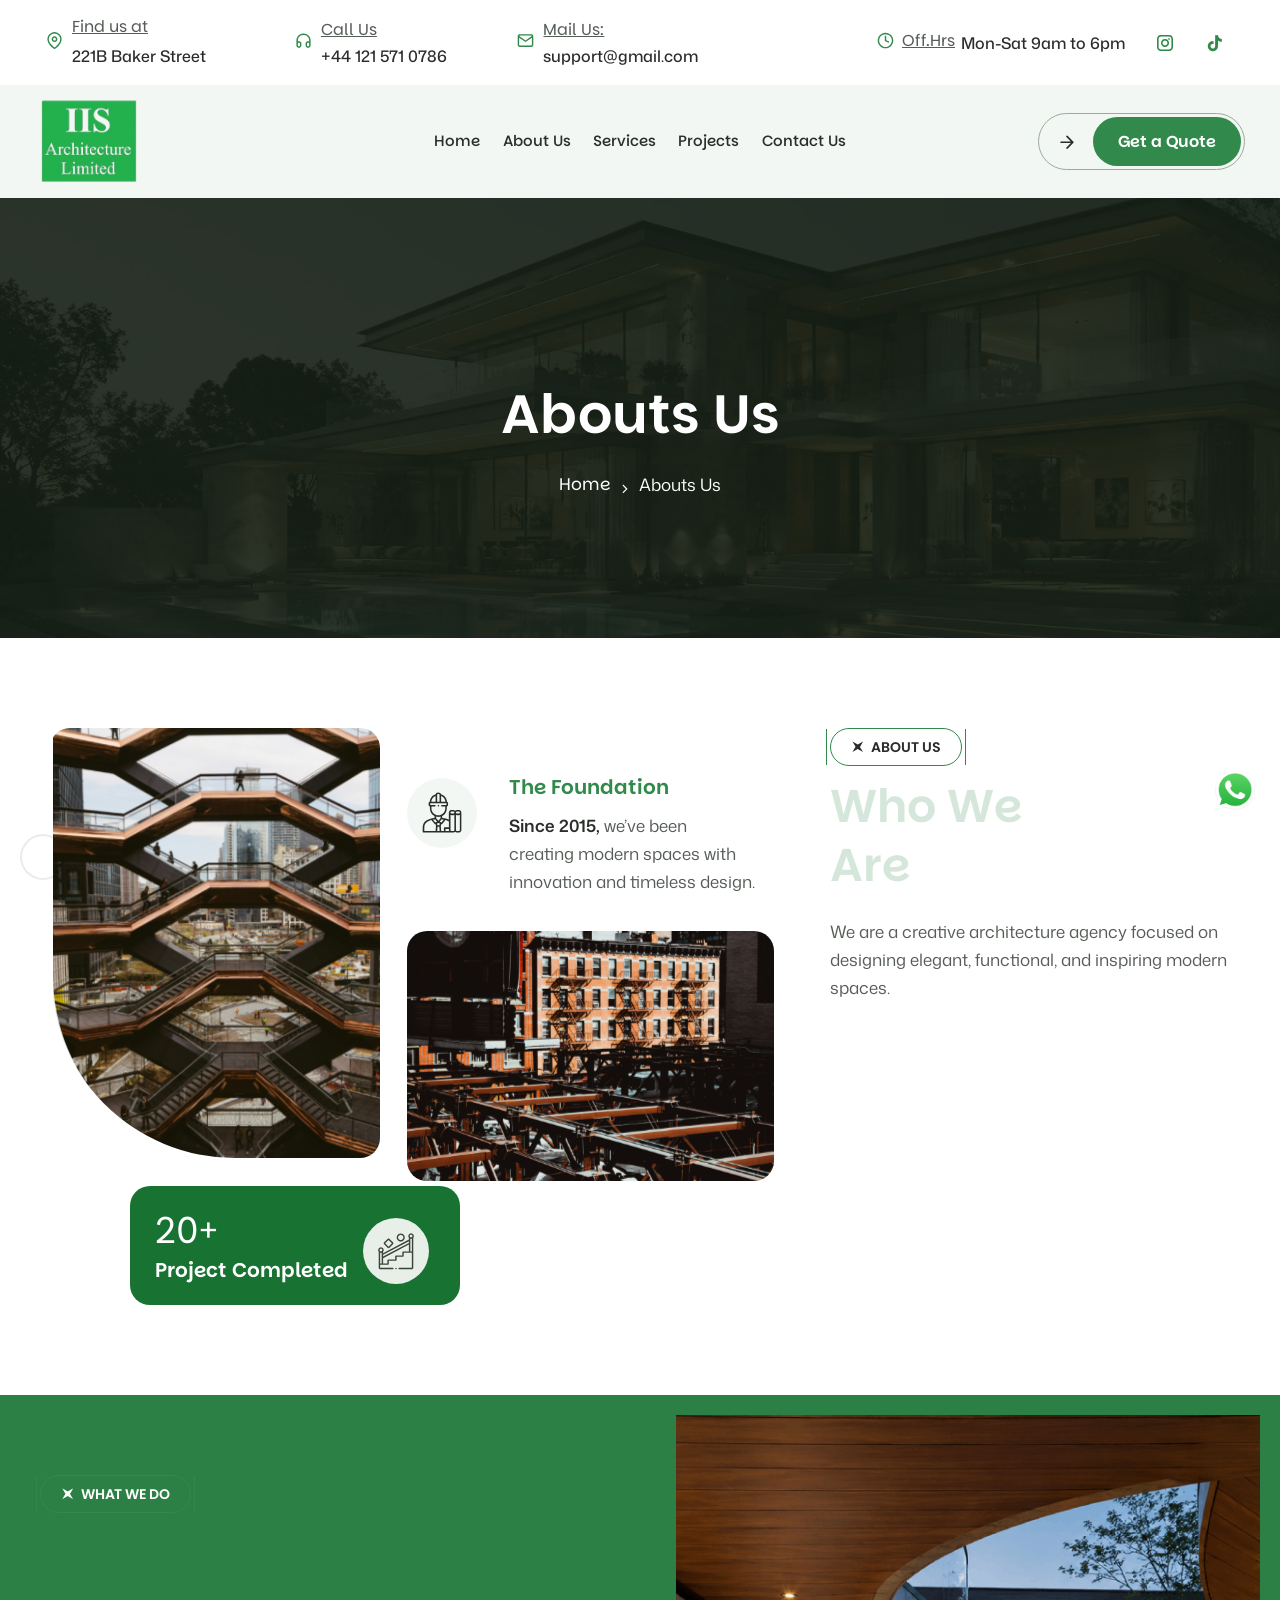
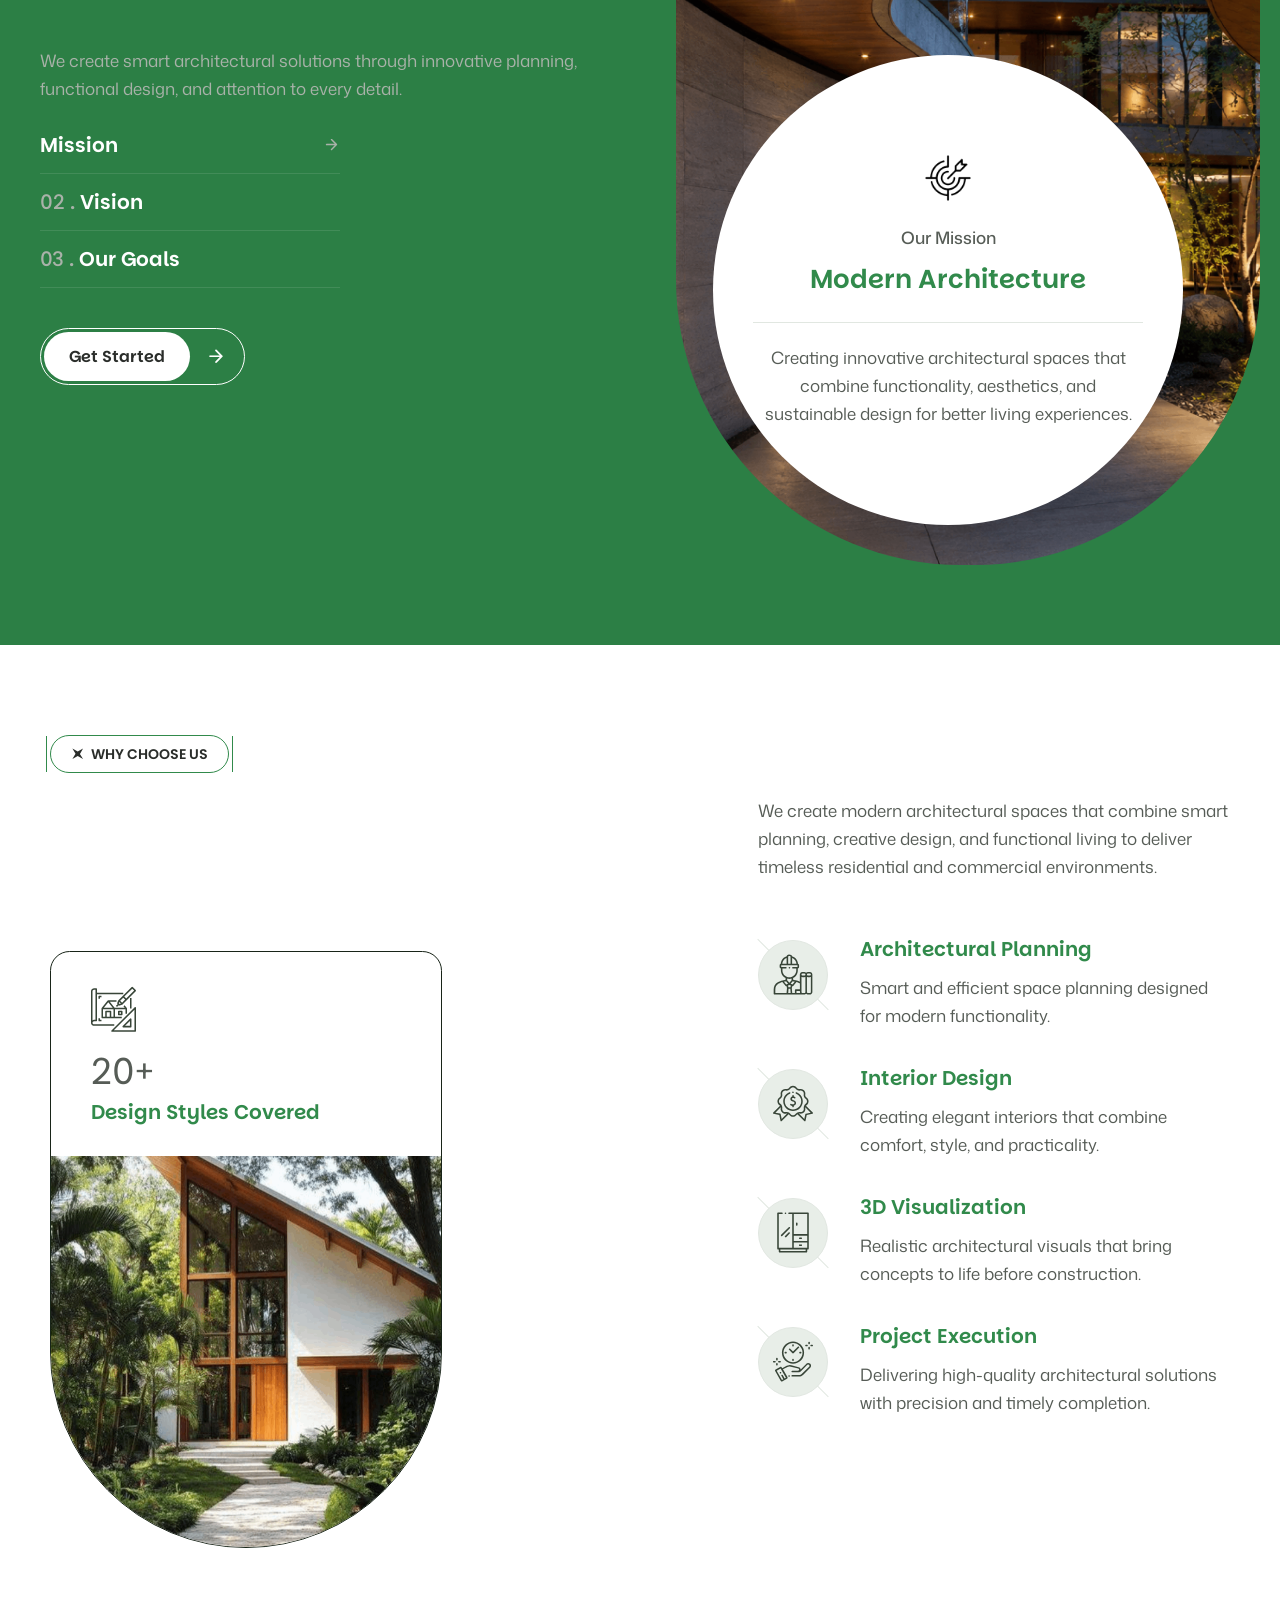
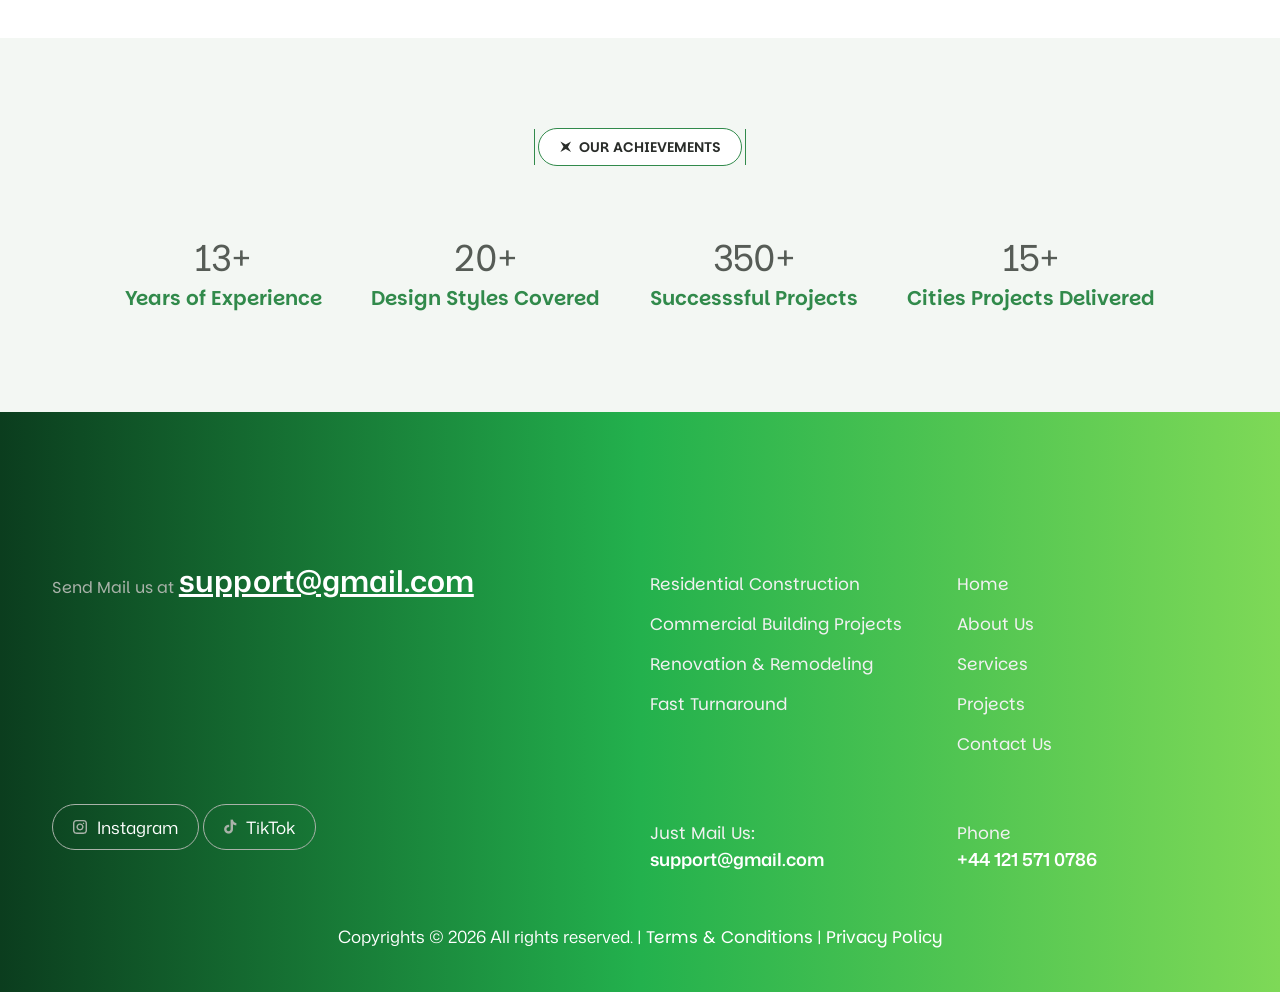
==== commit 65320819: "changes completed" ====
--- a/about.html
+++ b/about.html
@@ -63,7 +63,7 @@
         body.blog .breadcrumbs-div:before,
         body.single-post .breadcrumbs-div:before body.blog .breadcrumbs-div,
         body.single-post .breadcrumbs-div {
-            background-image: url('../wp-content/uploads/2026/01/page-header.jpg');
+            background-image: url('./image/about-banner.png');
             background-repeat: no-repeat;
             background-position: left top;
             background-size: cover;
@@ -3390,14 +3390,14 @@
 
                                     <div class="mobile_menu_area slide-from-left">
 
-                                        <div class="menu-close-btn">
-                                            <i class="iis-close"></i>
-                                        </div>
+                                          <div class="menu-close-btn" id="menuCloseBtn">
+                                       <span>&times;</span>
+                                      </div>
 
                                         <ul id="menu-menu-elementor-2" class="navbar_nav mobile_navbar_nav" itemscope>
                                             <li
                                                 class="menu-item menu-item-type-post_type menu-item-object-page dropdown_full position-static mega_menu  menu-item-has-children menu-item-1238 nav-item">
-                                                <a itemprop="url" href="#" class="nav_link"><span
+                                                <a itemprop="url" href="index.html" class="nav_link"><span
                                                         class="text-link"><span class="box_menu">
                                                             Home </span></span></a>
 
@@ -3406,21 +3406,21 @@
 
                                             <li
                                                 class="menu-item menu-item-type-custom menu-item-object-custom menu-item-has-children  menu-item-4370 nav-item">
-                                                <a href="#" aria-haspopup="true" aria-expanded="false"
+                                                <a href="about.html" aria-haspopup="true" aria-expanded="false"
                                                     class="nav_link"><span class="text-link"><span class="box_menu">
                                                             About Us </span></span></a>
 
                                             </li>
                                             <li
                                                 class="menu-item menu-item-type-post_type menu-item-object-page menu-item-has-children  menu-item-4378 nav-item">
-                                                <a href="#" aria-haspopup="true" aria-expanded="false"
+                                                <a href="service.html" aria-haspopup="true" aria-expanded="false"
                                                     class="nav_link"><span class="text-link"><span class="box_menu">
                                                             Services </span></span></a>
 
                                             </li>
                                             <li
                                                 class="menu-item menu-item-type-post_type menu-item-object-page menu-item-has-children  menu-item-4377 nav-item">
-                                                <a href="#" aria-haspopup="true" aria-expanded="false"
+                                                <a href="project.html" aria-haspopup="true" aria-expanded="false"
                                                     class="nav_link"><span class="text-link"><span class="box_menu">
                                                             Projects </span></span></a>
 
@@ -3428,7 +3428,7 @@
 
                                             <li
                                                 class="menu-item menu-item-type-post_type menu-item-object-page menu-item-has-children  menu-item-4386 nav-item">
-                                                <a href="#" aria-haspopup="true" aria-expanded="false"
+                                                <a href="contact.html" aria-haspopup="true" aria-expanded="false"
                                                     class="nav_link"><span class="text-link"><span
                                                             class="box_menu">Contact Us </span></span></a>
 
--- a/css/style.css
+++ b/css/style.css
@@ -2161,8 +2161,8 @@
                 --padding-right: 1rem;
             }
             .elementor-813 .elementor-element.elementor-element-a971203 .title_all_box .common_title {
-    font-size: 30px !important;
-    line-height: 37px !important;
+    font-size: 24px !important;
+    line-height: 27px !important;
     margin: 0px 0px 13px 0px;
 }
 
@@ -4433,4 +4433,6 @@
 
         /*# sourceURL=elementor-frontend-inline-css */
    
-  +  .elementor-1258 .elementor-element.elementor-element-763c3d8 .social-icons.style_two ul li small{
+    color:#fff !important;
+  }
--- a/css/stylesc098.css
+++ b/css/stylesc098.css
@@ -315,8 +315,8 @@
         padding:25px;
     }
 	.elementor-813 .elementor-element.elementor-element-a971203 .title_all_box .common_title {
-    font-size: 24px;
-    line-height: 25px;
+    font-size: 24px !important;
+    line-height: 25px !important;
     margin: 0px 0px 13px 0px;
 }
 .tab_from_block_post_two.tab_new_style_one .s_tabs_content .tab-flex-container .tab-image-area img, .tab_from_block_post_two.tab_new_style_one .s_tabs_content .tab-flex-container .tab-image-area video source, .tab_from_block_post_two.tab_new_style_one .s_tabs_content .tab-flex-container .tab-image-area iframe {
@@ -493,13 +493,33 @@
     }
 
     .project_filter {
-        display: flex;
-        flex-wrap: nowrap;
+        display: flex !important;
+        flex-wrap: wrap;
         gap: 10px;
         width: max-content;
+        text-align: center;
         padding: 0 15px;
     }
-
+    .popup-youtube::before {
+    position: absolute;
+    content: '';
+    width: 100%;
+    height: 80% ;
+    top: 0;
+    left: 0;
+    border-radius: 50%;
+    background: #c3a27c;
+}
+.tab_from_block_post_two.tab_new_style_one .s_tabs_content .tab-flex-container .tab-text-area .tab-main-title{
+    font-size: 20px !important;
+    
+}
+p:not(.am-fs-sb__step-heading, .wp-block){
+    font-weight: 400 !important;
+   
+}
+
+  
     .project_filter li {
         font-size: 13px;
         padding: 10px 18px;
--- a/css/theme.min8a54.css
+++ b/css/theme.min8a54.css
@@ -15464,15 +15464,50 @@
 .mobile_menu_area.active {
   transform: translateX(0);
 }
-
-.mobile_menu_area .menu-close-btn {
+ 
+ /* .mobile_menu_area .menu-close-btn {
   position: absolute;
   right: 15px;
   top: 15px;
   cursor: pointer;
   color: var(--menu-color);
   z-index: 999;
-}
+  width: 40px;
+  height: 40px;
+}  */
+  .menu-close-btn {
+    position: absolute;
+    top: 20px;
+    right: 20px;
+    width: 40px;
+    height: 40px;
+    background: #000;
+    color: #fff;
+    border-radius: 50%;
+    display: flex;
+    align-items: center;
+    justify-content: center;
+    cursor: pointer;
+    font-size: 28px;
+    z-index: 999999;
+}
+
+.mobile_menu_area {
+    position: fixed;
+    top: 0;
+    left: -100%;
+    width: 320px;
+    height: 100vh;
+    background: #fff;
+    transition: 0.4s ease;
+    z-index: 9999999;
+    padding: 60px 20px 20px;
+}
+
+.mobile_menu_area.active {
+    left: 0;
+}
+ 
 
 .mobile_menu_area .menu-close-btn i {
   font-size: 24px;
@@ -27945,4 +27980,8 @@
 }
 
 
+.m_icon .trans{
+  color: #fff!important;
+}
+
 /*# sourceMappingURL=theme.min.css.map */
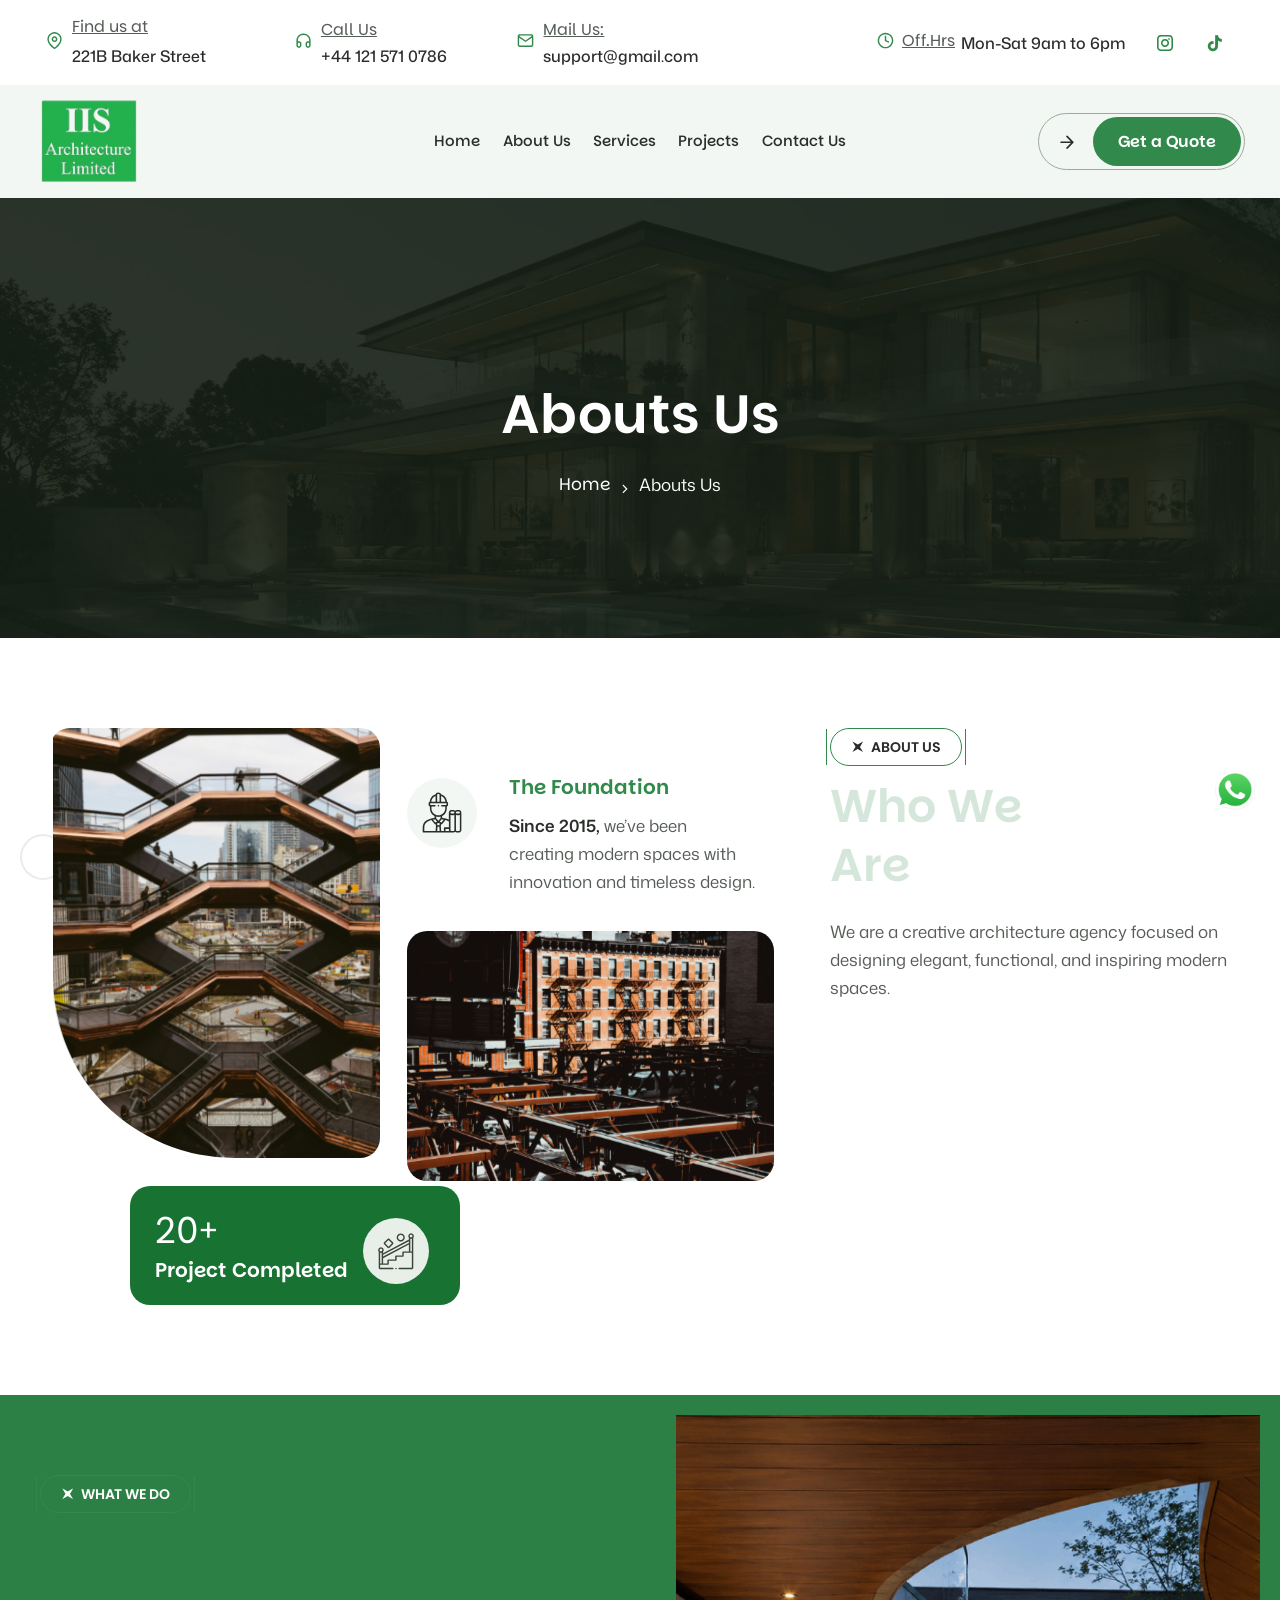
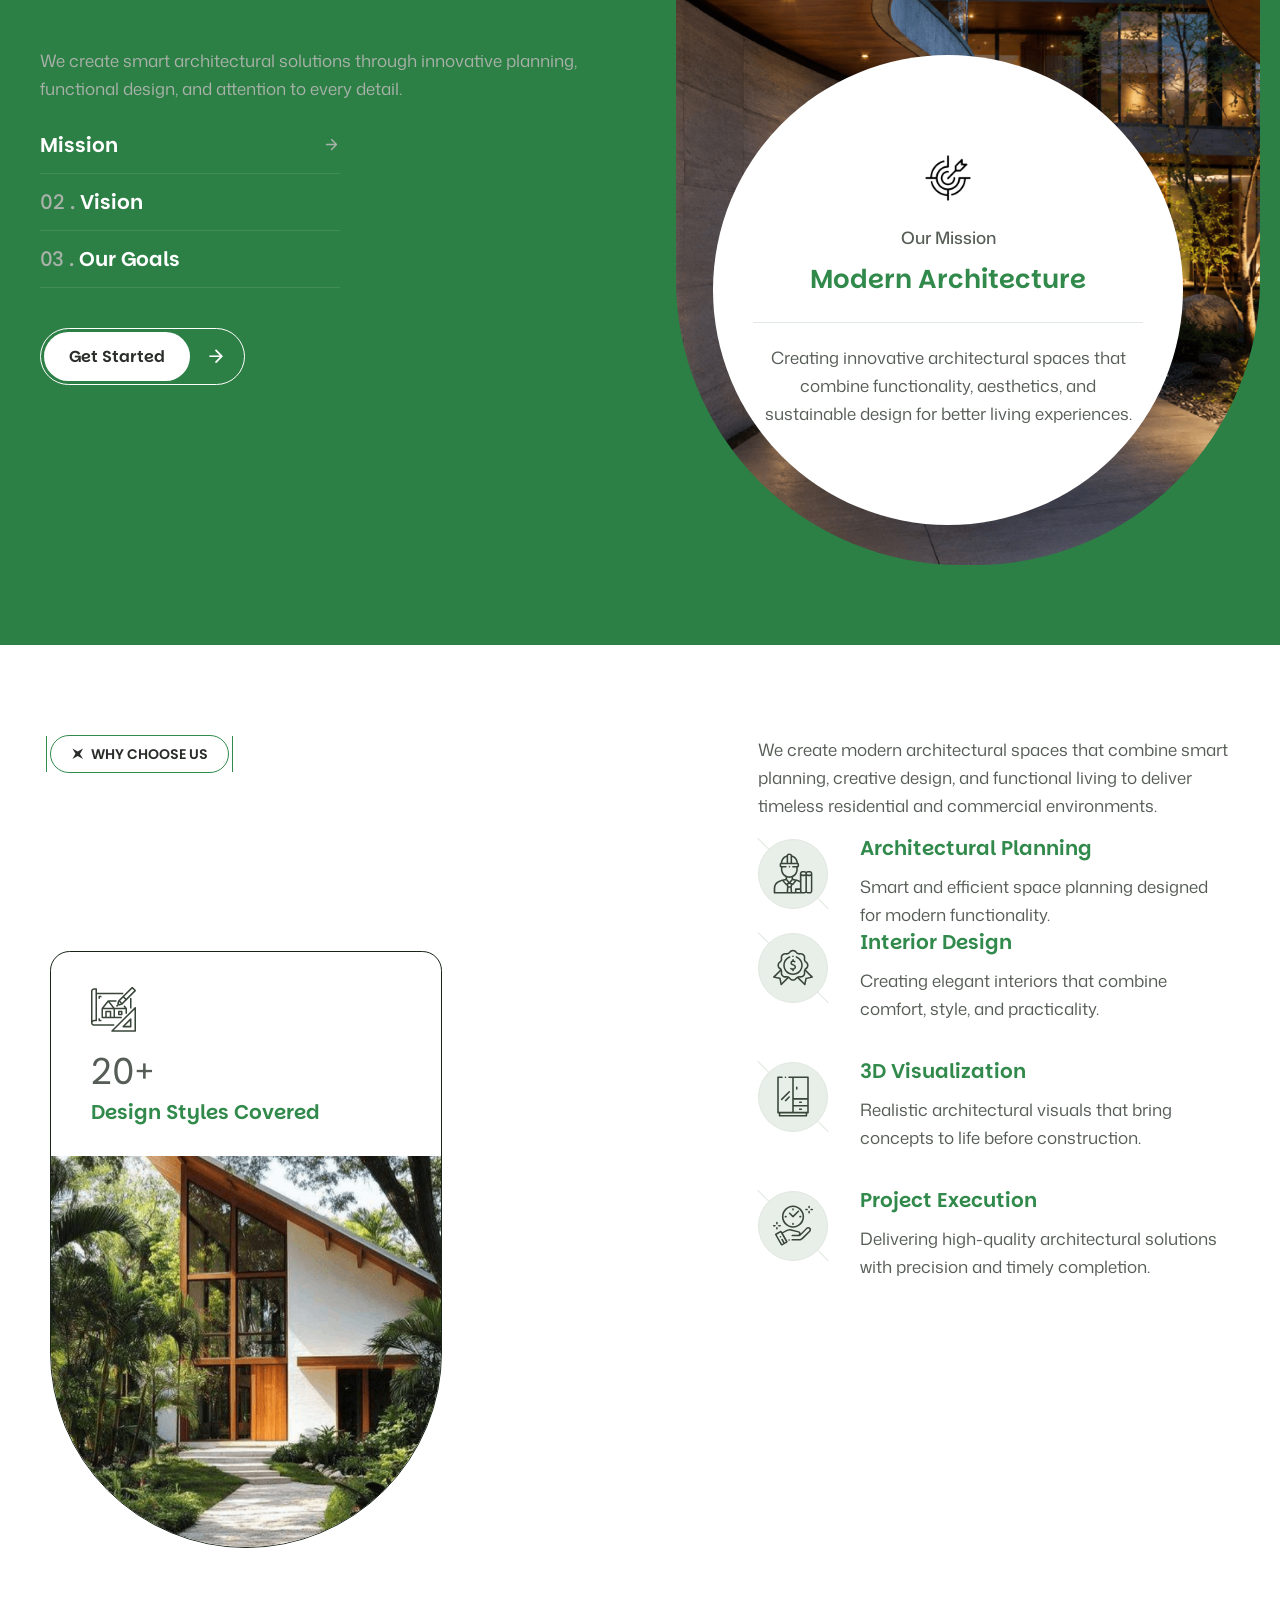
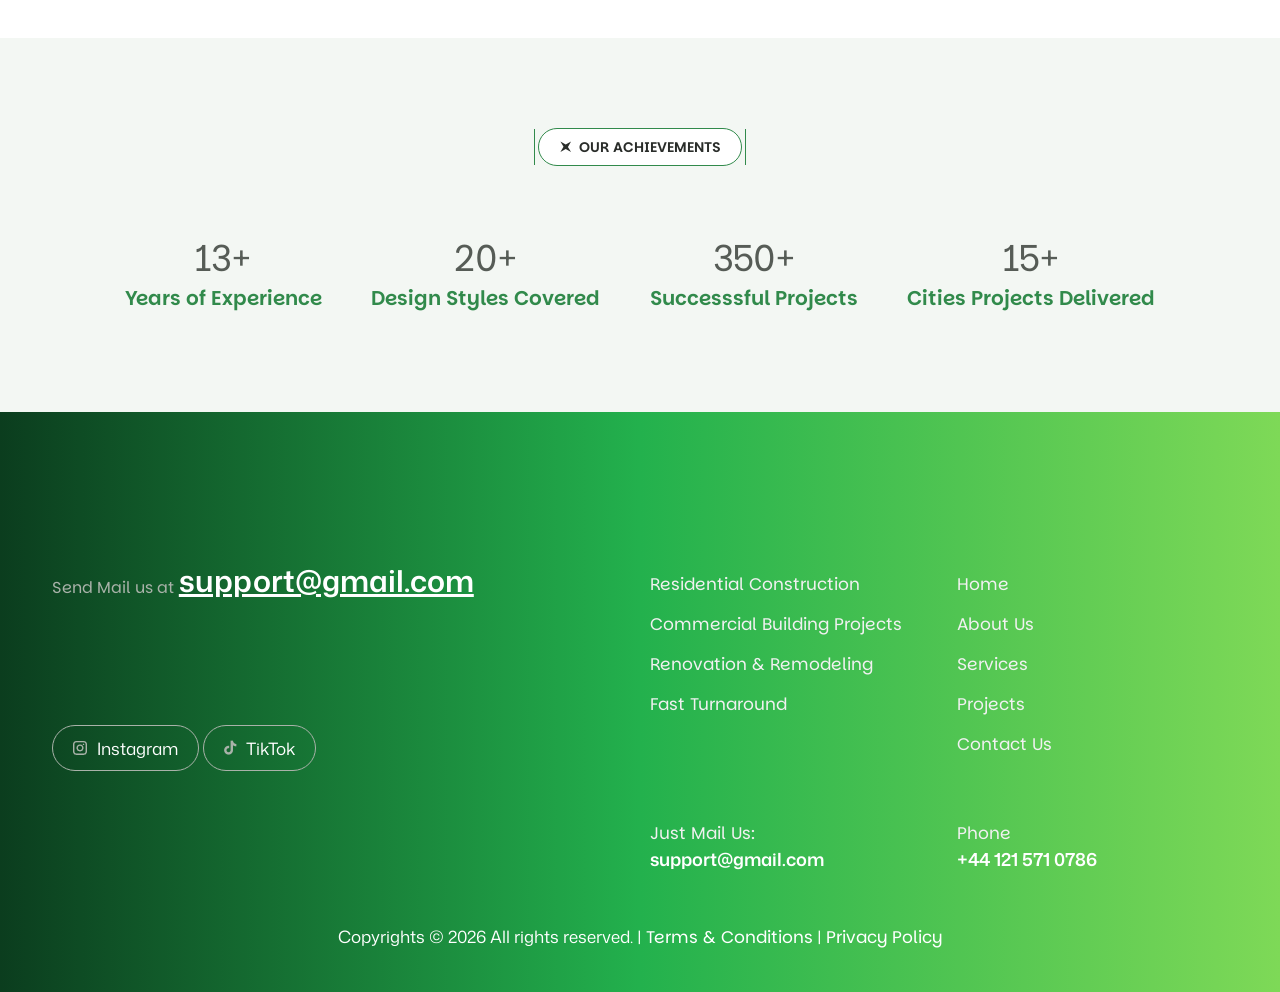
==== commit 14489010: "changes completed" ====
--- a/about.html
+++ b/about.html
@@ -3451,7 +3451,7 @@
 
                                             <div class="mm-contact-item mm-address">
                                                 <span class="mm-contact-icon"><i class="iis-map-pin"></i></span>
-                                                <p>221B Baker Streety</p>
+                                                <p class="mm-contact-text">221B Baker Streety</p>
                                             </div>
 
                                         </div>
@@ -3940,13 +3940,7 @@
                                             </div>
                                             <div class="elementor-element elementor-element-3282ceb e-con-full e-flex e-con e-child"
                                                 data-id="3282ceb" data-element_type="container" data-e-type="container">
-                                                <div class="elementor-element elementor-element-6f12e64 elementor-widget elementor-widget-spacer"
-                                                    data-id="6f12e64" data-element_type="widget" data-e-type="widget"
-                                                    data-widget_type="spacer.default">
-                                                    <div class="elementor-spacer">
-                                                        <div class="elementor-spacer-inner"></div>
-                                                    </div>
-                                                </div>
+                        
                                                 <div class="elementor-element elementor-element-df342d0 elementor-widget elementor-widget-trimprim-text-editor-v1"
                                                     data-id="df342d0" data-element_type="widget" data-e-type="widget"
                                                     data-widget_type="trimprim-text-editor-v1.default">
@@ -3962,9 +3956,7 @@
                                                 <div class="elementor-element elementor-element-b0bb160 elementor-widget elementor-widget-spacer"
                                                     data-id="b0bb160" data-element_type="widget" data-e-type="widget"
                                                     data-widget_type="spacer.default">
-                                                    <div class="elementor-spacer">
-                                                        <div class="elementor-spacer-inner"></div>
-                                                    </div>
+                                                 
                                                 </div>
                                                 <div class="elementor-element elementor-element-a06c3b9 elementor-widget elementor-widget-iis-icon-v2"
                                                     data-id="a06c3b9" data-element_type="widget" data-e-type="widget"
@@ -4003,9 +3995,7 @@
                                                 <div class="elementor-element elementor-element-e20127e elementor-widget elementor-widget-spacer"
                                                     data-id="e20127e" data-element_type="widget" data-e-type="widget"
                                                     data-widget_type="spacer.default">
-                                                    <div class="elementor-spacer">
-                                                        <div class="elementor-spacer-inner"></div>
-                                                    </div>
+                                                   
                                                 </div>
                                                 <div class="elementor-element elementor-element-acfc31d elementor-widget elementor-widget-iis-icon-v2"
                                                     data-id="acfc31d" data-element_type="widget" data-e-type="widget"
@@ -7315,13 +7305,7 @@
 
                                         </div>
                                     </div>
-                                    <div class="elementor-element elementor-element-7e6597f elementor-widget elementor-widget-spacer"
-                                        data-id="7e6597f" data-element_type="widget" data-e-type="widget"
-                                        data-widget_type="spacer.default">
-                                        <div class="elementor-spacer">
-                                            <div class="elementor-spacer-inner"></div>
-                                        </div>
-                                    </div>
+                                
                                     <div class="elementor-element elementor-element-763c3d8 elementor-widget elementor-widget-trimprim-social-media-v1"
                                         data-id="763c3d8" data-element_type="widget" data-e-type="widget"
                                         data-widget_type="trimprim-social-media-v1.default">
--- a/css/style.css
+++ b/css/style.css
@@ -3838,8 +3838,8 @@
             --justify-content: center;
             --align-items: center;
             --container-widget-width: calc((1 - var(--container-widget-flex-grow)) * 100%);
-            --padding-top: 5rem;
-            --padding-bottom: 5rem;
+            --padding-top: 3rem;
+            --padding-bottom: 3rem;
             --padding-left: 1rem;
             --padding-right: 1rem;
         }
--- a/css/stylesc098.css
+++ b/css/stylesc098.css
@@ -301,6 +301,18 @@
     .banner-content h1{
         font-size:27px;
     }
+    .theme-button-new span {
+    padding: 13px 25px;
+    border-radius: 50px;
+    position: relative;
+    z-index: 1;
+    display: block;
+    background: var(--e-global-color-colorsetone3);
+    color: var(--color-white);
+    font-weight: 600;
+    transition: all 0.3s ease;
+    font-size: 13px !important;
+}
 
     .banner-content p{
         font-size:16px;
@@ -318,6 +330,24 @@
     font-size: 24px !important;
     line-height: 25px !important;
     margin: 0px 0px 13px 0px;
+}
+.project_filter li.current, .project_filter li:hover, .project_filter li.active, .iis_project_tab_design .showcase_tabs_btns li.current, .iis_project_tab_design .showcase_tabs_btns li:hover, .iis_project_tab_design .showcase_tabs_btns li.active {
+    color: var(--heading-color-one);
+    width: 100%;
+}
+.mm-contact-text{
+    color: #384538 !important;
+}
+.experience-wrapper .left_content .experience-number {
+    position: relative;
+    font-size: 100px !important;
+    line-height: 150px;
+    margin-bottom: -80px;
+    color: var(--color-white);
+    -webkit-text-stroke-width: 1px;
+    -text-stroke-width: 1px;
+    -webkit-text-stroke-color: var(--e-global-color-colorsetone3);
+    -text-stroke-color: var(--e-global-color-colorsetone3);
 }
 .tab_from_block_post_two.tab_new_style_one .s_tabs_content .tab-flex-container .tab-image-area img, .tab_from_block_post_two.tab_new_style_one .s_tabs_content .tab-flex-container .tab-image-area video source, .tab_from_block_post_two.tab_new_style_one .s_tabs_content .tab-flex-container .tab-image-area iframe {
     height: 750px;
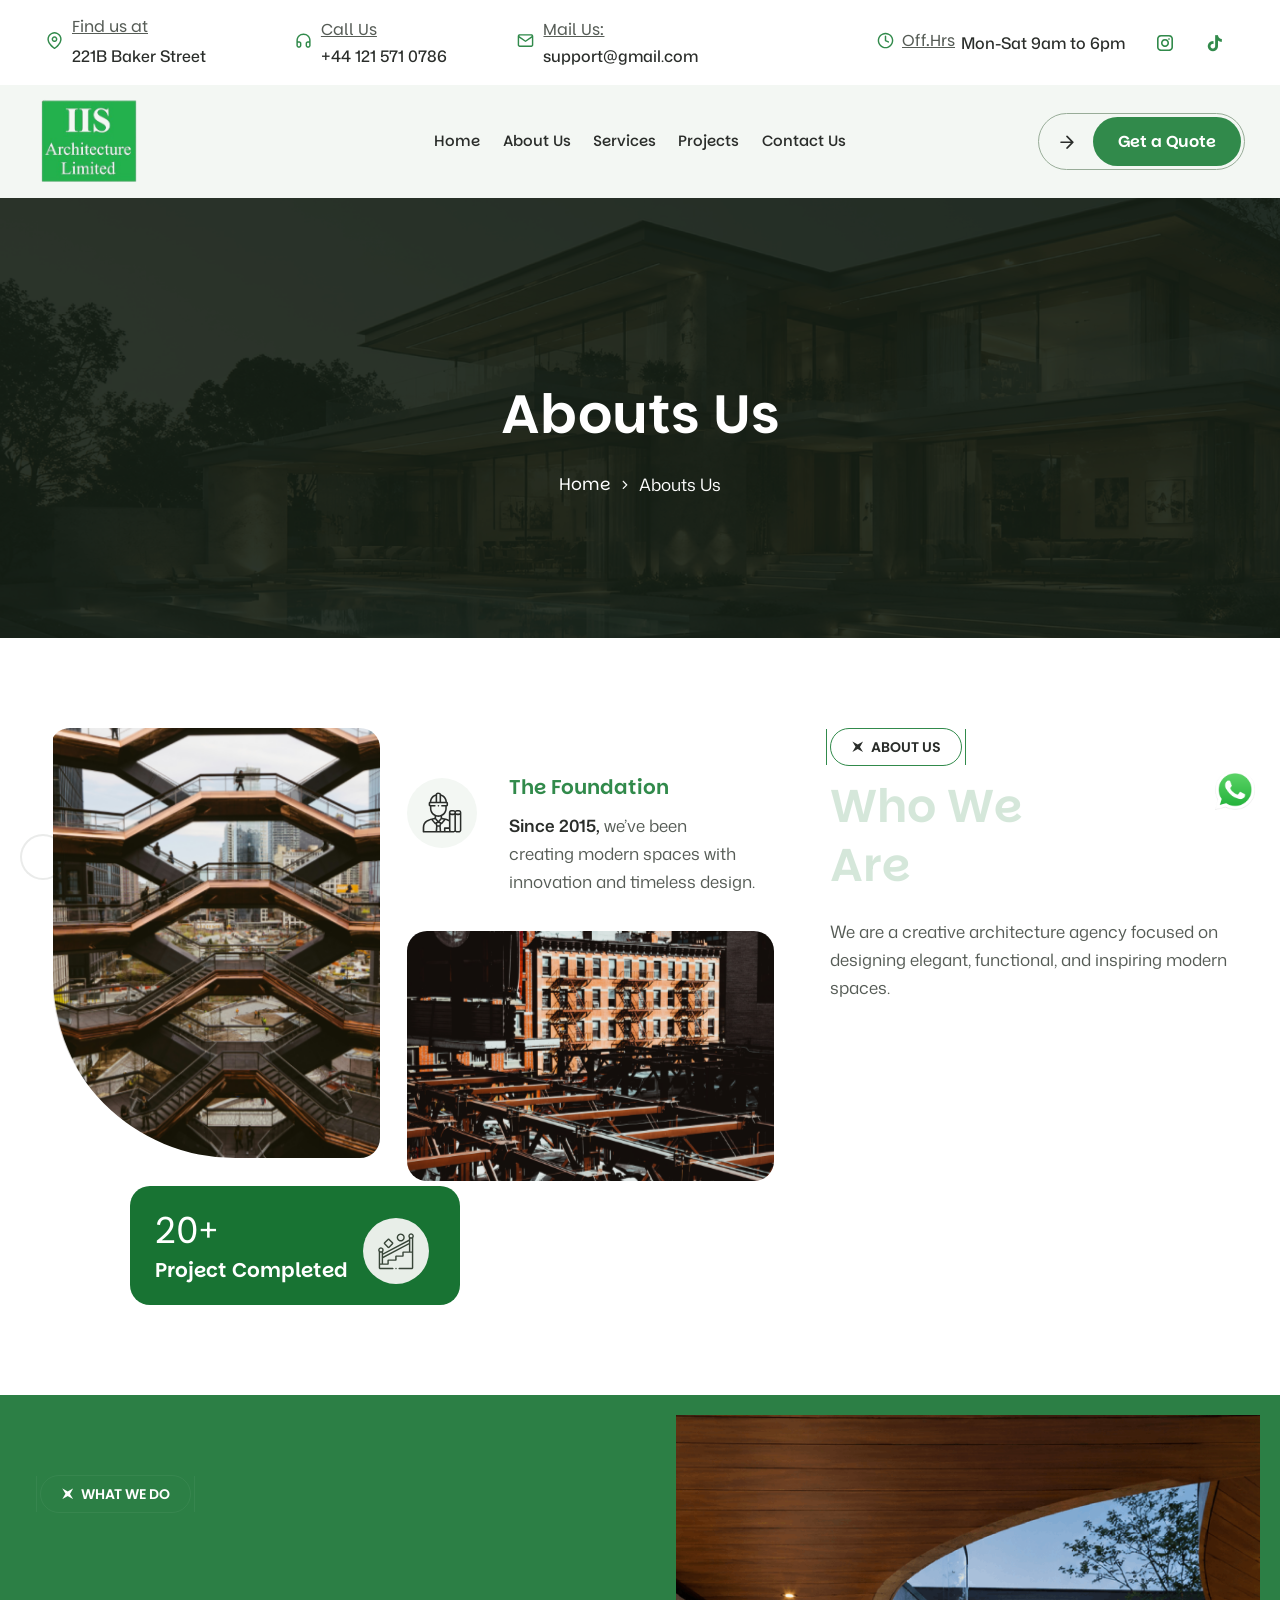
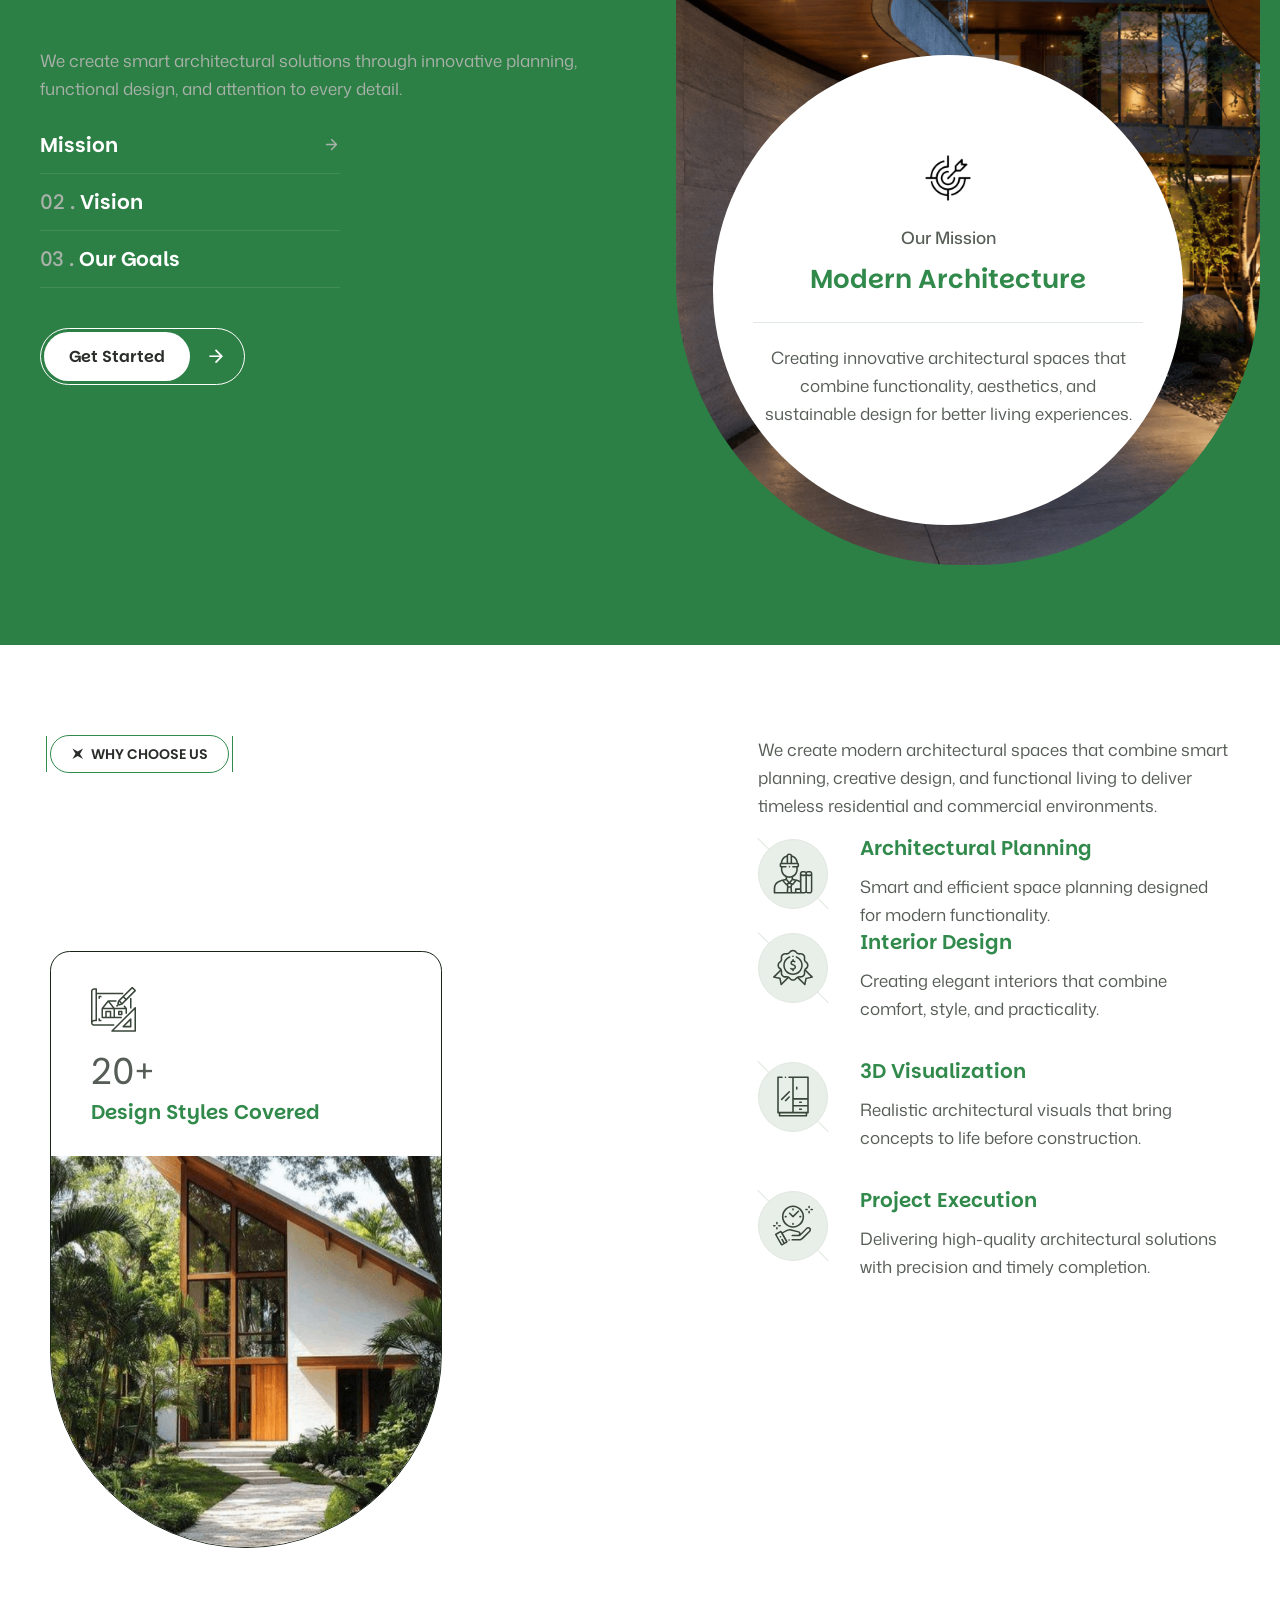
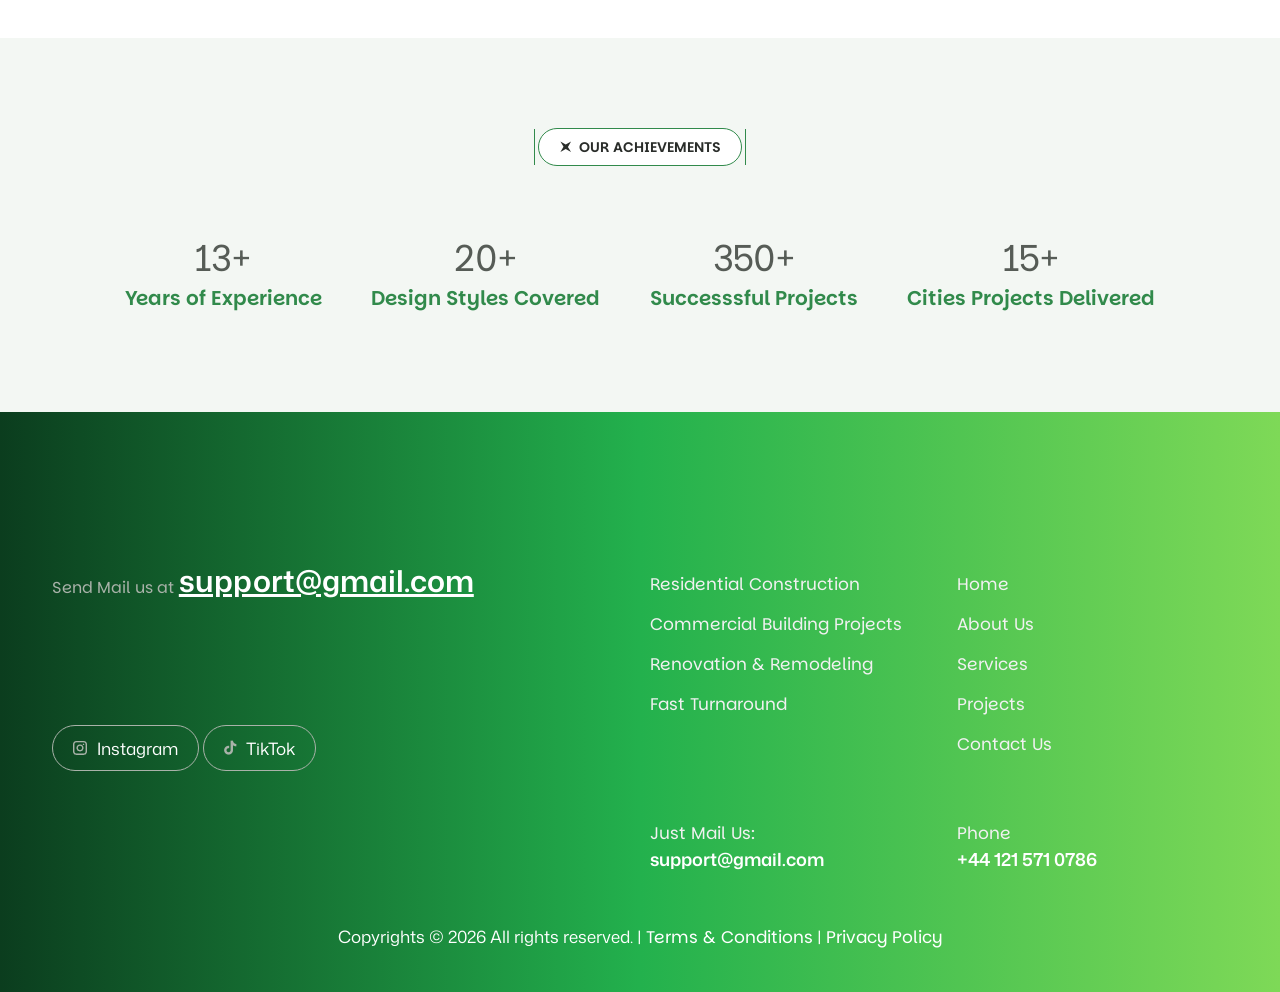
==== commit a5f6f511: "change completed, code clean fully completed" ====
--- a/about.html
+++ b/about.html
@@ -1,8 +1,6 @@
 <!DOCTYPE html>
 <html lang="en-US">
-
 <meta http-equiv="content-type" content="text/html;charset=UTF-8" />
-
 <head>
     <meta charset="UTF-8">
     <meta name="viewport" content="width=device-width, initial-scale=1">
@@ -3305,7 +3303,7 @@
                                             <li
                                                 class="menu-item menu-item-type-custom menu-item-object-custom menu-item-has-children  menu-item-4370 nav-item">
                                                 <a href="about.html" aria-haspopup="true" aria-expanded="false"
-                                                    class="nav_link"><span class="text-link"><span class="box_menu">
+                                                    class="active nav_link"><span class="text-link"><span class="box_menu">
                                                             About Us </span></span></a>
 
                                             </li>
@@ -3407,7 +3405,7 @@
                                             <li
                                                 class="menu-item menu-item-type-custom menu-item-object-custom menu-item-has-children  menu-item-4370 nav-item">
                                                 <a href="about.html" aria-haspopup="true" aria-expanded="false"
-                                                    class="nav_link"><span class="text-link"><span class="box_menu">
+                                                    class="active nav_link"><span class="text-link"><span class="box_menu">
                                                             About Us </span></span></a>
 
                                             </li>
@@ -7420,7 +7418,7 @@
                                                         <div class="iisr-list-item">
 
                                                             <span class="iisr-list-item-text trans">
-                                                                <a href="index.html" class="text-16 active">
+                                                                <a href="index.html" class="text-16">
                                                                     Home</a>
                                                             </span>
                                                         </div>
@@ -7428,7 +7426,7 @@
                                                         <div class="iisr-list-item">
 
                                                             <span class="iisr-list-item-text trans">
-                                                                <a href="about.html" class="text-16">
+                                                                <a href="about.html" class="text-16 active">
                                                                     About Us</a>
                                                             </span>
                                                         </div>
@@ -7602,14 +7600,10 @@
         <script type="text/javascript" src="js/simple-parallax.minf269.js" id="simple-parallex-js"></script>
         <script type="text/javascript" src="js/three.min78e9.js" id="threejs-js"></script>
         <script type="text/javascript" src="js/panolens.min9fd1.js" id="panolens-js"></script>
-
         <script type='module' crossorigin src='js/public.22539921a361.js'></script>
         <script src="js/FluentCartAppf91e.js" type="module" id="fluent-cart-app-js"></script>
         <script type="text/javascript" src="js/toastify-js-1.12.0f91e.js"
             id="fluent-cart-fluentcart-toastify-notify-style-js"></script>
-        <script type="text/javascript" defer src="js/forms7762.js" id="mc4wp-forms-api-js"></script>
-
-    
+        <script type="text/javascript" defer src="js/forms7762.js" id="mc4wp-forms-api-js"></script>    
 </body>
-
 </html>
--- a/css/style.css
+++ b/css/style.css
@@ -4435,4 +4435,193 @@
    
   .elementor-1258 .elementor-element.elementor-element-763c3d8 .social-icons.style_two ul li small{
     color:#fff !important;
-  }+  }
+
+
+ .quote-form {
+    width: 100%;
+}
+
+.form-row {
+    display: flex;
+    gap: 20px;
+    margin-bottom: 20px;
+}
+
+.form-row input {
+    width: 50%;
+}
+
+/* Input, Select & Textarea */
+.quote-form input,
+.quote-form select,
+.quote-form textarea {
+    width: 100%;
+    padding: 18px 20px;
+    border: 1px solid #d9d9d9;
+    border-radius: 20px;
+    font-size: 18px;
+    outline: none;
+    background: #fff;
+    box-sizing: border-box;
+    margin-bottom: 20px;
+}
+
+/* Textarea */
+.quote-form textarea {
+    height: 72px !important;
+    resize: none;
+    padding-top: 20px;
+    overflow: hidden;
+}
+
+/* Submit Button */
+.submit-btn {
+    background: #3f4d3e;
+    color: #fff;
+    border: none;
+    padding: 18px 40px;
+    border-radius: 20px;
+    font-size: 20px;
+    cursor: pointer;
+}
+
+/* Mobile Responsive */
+@media (max-width: 768px) {
+    .form-row {
+        flex-direction: column;
+        gap: 0;
+    }
+
+    .form-row input {
+        width: 100%;
+    }
+}
+
+.banner-logo img {
+    width: 150px;   /* adjust size */
+    margin: auto;
+    object-fit: contain;
+    
+}
+
+.whatsapp-btn {
+    width: 55px;
+    height: 55px;
+    background: #25D366;
+    color: #fff;
+    border-radius: 50%;
+    display: flex;
+    align-items: center;
+    justify-content: center;
+    text-decoration: none;
+    font-size: 28px;
+    transition: 0.3s ease;
+    box-shadow: 0 4px 10px rgba(0,0,0,0.2);
+}
+
+.whatsapp-btn:hover {
+    transform: scale(1.1);
+    background: #1ebe5d;
+}
+
+   
+   .service-inner {
+    display: flex;
+    gap: 35px;
+        margin-top: 30px;
+}
+.service-inner .cservice img {
+    width: 50px;
+    filter:invert(1);
+}
+.service-inner .cservice .sector-list img{
+filter:invert(0);
+}
+.service-inner .review-card1 img {
+    width: 70px;
+     filter:invert(0);
+}
+.cservice {
+    border: 1px solid #318a4b;
+        padding: 15px;
+            border-radius: 40px 15px;
+            position: relative;
+}
+.cservice.service-1:after,.cservice.service-2:after {
+       content: "";
+    background: url(../image/arrow.png) no-repeat center;
+    filter: brightness(0) saturate(100%) invert(40%) sepia(20%) saturate(1000%) hue-rotate(80deg);
+    position: absolute;
+    right: -35px;
+    font-weight: 600;
+    background-size: contain;
+    top: 50%;
+    transform: translate(4%, -72%);
+    width: 40px;
+    height: 50px;
+    z-index: 999;
+}
+
+.cservice ul{
+    margin:0px;
+    padding:0px;
+}
+.cservice.service-2 {
+    flex: 2;
+}
+.service-inner ul li {
+    list-style: none;
+    position: relative;
+    padding-left: 30px;
+}
+.service-inner ul li:before {
+       content: "➜";
+    position: absolute;
+    left: 0;
+    color: #2f8f46;
+    font-weight: bold;
+}
+.cservice.service-1, .cservice.service-3 {
+    flex: 1;
+}
+.service-descp{
+    position: relative;
+    text-align: center;
+}
+.service-descp span{
+    position: absolute;
+    top: 0%;
+    left: 50%;
+    transform: translate(-58%, -74%);
+    background: #318a4b;
+    padding: 10px;
+    border-radius: 50px;
+}
+.review-card1 {
+    border: 1px solid #318a4b;
+    margin: 0px 0px 15px;
+    padding: 10px;
+    position: relative;
+        border-radius: 40px 0px;
+}
+.service-descp h3 {
+    padding-top: 20px;
+        font-size: 23px;
+}
+.review-card1 span {
+    position: absolute;
+    top: -8px;
+}
+section.service-do {
+    margin-top: 50px;
+}
+    @media (max-width: 768px) {
+.service-inner {
+    display: block;
+}
+.cservice{    margin-bottom: 50px;}
+.cservice.service-1:after, .cservice.service-2:after{
+    display: none;
+}
+    }
--- a/css/style6f91e.css
+++ b/css/style6f91e.css
@@ -28,8 +28,18 @@
     color: #f1f1f1;
 }
 .iisr-list-item a:hover,  .header_contact .text-16:hover {
-    color: var(--e-global-color-colorsetone3) !important;
+      color: var(--e-global-color-colorsetone3) !important;
 }
+.header_contact .text-16.address-text:hover {
+    color: #fff !important;
+}
+.header_contact .text-16.ph-no:hover {
+    color: #d5d5d5 !important;
+}
+#footer_contents .text-16:hover {
+    color: #000 !important;
+}
+
 h2.common_title.tru{
 color: var(--e-global-color-colorsetone3) !important;
 }
@@ -75,4 +85,8 @@
 }
 .top.trans i img{
         filter: brightness(0) saturate(100%) invert(42%) sepia(96%) saturate(487%) hue-rotate(74deg) brightness(95%) contrast(90%);
+}
+
+.hero-banner .theme-button-new .button-icon{
+    color:#fff;
 }
--- a/css/stylesc098.css
+++ b/css/stylesc098.css
@@ -11,6 +11,148 @@
 	word-wrap: normal !important;
 	word-break: normal !important;
 }
+
+.process-section {
+    padding: 80px 20px !important;
+    background: #f5f5f5;
+}
+
+
+
+.process-section .container {
+    max-width: 1400px;
+    margin: auto;
+    display: flex;
+    align-items: center;
+    justify-content: center;
+    gap: 40px;
+}
+
+.box h3 {
+    font-size: 30px;
+    margin-bottom: 25px;
+    text-decoration: underline;
+    font-weight: 700;
+}
+
+.box ul {
+    list-style: disc;
+    padding-left: 25px;
+}
+
+.box ul li {
+    margin-bottom: 18px;
+    font-size: 18px;
+}
+
+.sectors {
+    width: 280px;
+}
+
+.sectors ul {
+    border: 1px solid #999;
+    padding: 20px 30px;
+    background: #fff;
+}
+
+.services {
+    width: 550px;
+}
+
+.services ul {
+    list-style: none;
+    padding: 0;
+}
+
+.services ul li {
+    margin-bottom: 22px;
+    font-size: 20px;
+}
+
+.arrow {
+    font-size: 80px;
+    color: #0b5c85;
+    font-weight: bold;
+    line-height: 1;
+}
+
+.reviews {
+    width: 350px;
+}
+
+.review-card {
+    border: 1px solid #999;
+    background: #fff;
+    padding: 15px;
+    margin-bottom: 20px;
+    font-size: 14px;
+    line-height: 1.6;
+}
+
+/* Responsive */
+@media (max-width: 991px) {
+    .process-section .container {
+        flex-direction: column;
+        text-align: center;
+    }
+
+    .arrow {
+        transform: rotate(90deg);
+    }
+
+    .sectors,
+    .services,
+    .reviews {
+        width: 100%;
+    }
+}
+
+.process-section {
+    padding: 80px 20px;
+    background: #f5f5f5;
+}
+
+.process-section .container {
+    max-width: 1400px;
+    margin: auto;
+    display: flex;
+    align-items: center;
+    justify-content: space-between;
+    gap: 40px;
+
+    /* Outer Box */
+    border: 2px solid #d5d5d5;
+    padding: 50px;
+    background: #fff;
+    border-radius: 8px;
+}
+
+.process-section .container {
+    max-width: 1400px;
+    margin: auto;
+    display: flex;
+    align-items: center;
+    justify-content: space-between;
+    gap: 40px;
+
+    border: 1px solid #cfcfcf;
+    padding: 50px;
+    background: #fff;
+}
+
+.outer-box{
+    max-width:1400px;
+    margin:auto;
+    padding:50px;
+    border:1px solid #d8d8d8;
+    background:#fff;
+    display:flex;
+    align-items:center;
+    justify-content:space-between;
+    gap:40px;
+}
+
+
 
 .wpcf7 .hidden-fields-container {
 	display: none;
@@ -237,20 +379,34 @@
     opacity:0;
     visibility:hidden;
     transition:0.3s;
-    z-index:999;
+    z-index:2000000000000000;
 }
 
 .popup-form.active{
     opacity:1;
     visibility:visible;
+     
+
 }
 
 .popup-box{
     background:#fff;
     width:450px;
-    padding:35px;
+    padding:20px;
     border-radius:12px;
     position:relative;
+}
+ .popup-form {
+    position: fixed;
+    top: 0;
+    left: 0;
+    width: 100%;
+    height: 100vh;
+    background: rgba(0,0,0,0.6);
+    display: flex;
+    justify-content: center;
+    align-items: center;
+    z-index: 2000000000000000; /* higher than header */
 }
 
 .close-btn{
@@ -313,13 +469,12 @@
     transition: all 0.3s ease;
     font-size: 13px !important;
 }
-
     .banner-content p{
         font-size:16px;
         line-height:26px;
     }
 	.elementor-1258 .elementor-element.elementor-element-0f55640 .header_contact .text-16{
-		font-size: 26px !important;
+		font-size: 20px !important;
 	}
 
     .popup-box{
@@ -428,7 +583,6 @@
     margin-top: 20px;
 }
 
-	
 }
 .top i {
     background: #fff;
@@ -521,7 +675,7 @@
         white-space: nowrap;
         padding-bottom: 10px;
     }
-
+ 
     .project_filter {
         display: flex !important;
         flex-wrap: wrap;
@@ -655,4 +809,11 @@
     font-size: 13px !important;
 }
 }
-
+.header_contact .content a {
+    white-space: nowrap;
+    display: inline-block;
+}
+
+.fa-whatsapp{
+    margin-right: 8px;
+}
--- a/css/theme.min8a54.css
+++ b/css/theme.min8a54.css
@@ -2149,6 +2149,7 @@
   position: relative;
   top: unset;
   pointer-events: fill;
+  cursor: pointer;
 }
 
 .arrow_type_two .comm_arrow_box .swiper-button-prev {
@@ -7226,7 +7227,7 @@
   content: "\e951";
   font-family: "iis";
   font-size: 14px;
-  top: 5px;
+  top: 1px;
   bottom: 0;
   margin: auto;
   right: -21px;
@@ -8255,6 +8256,7 @@
 .editor-visual-editor textarea {
   height: 210px;
   resize: none;
+  background: #fff;
 }
 
 body:not(.block-editor-page, .wp-customizer) .wc-block-components-checkbox svg,
@@ -9108,8 +9110,8 @@
 }
 
 .theme-button-new.nbutton-style-2:hover span {
-  color: var(--heading-color-one);
-  background: var(--background-white);
+  color: var(--background-white);
+  background: var(--color-set-one-2);
 }
 
 .theme-button-new.nbutton-style-2:hover .button-icon {
@@ -14259,6 +14261,7 @@
   min-width: 470px;
   position: relative;
   z-index: 77;
+     pointer-events:none;
 }
 
 .service-hover-item .service-content .service_content_outer {
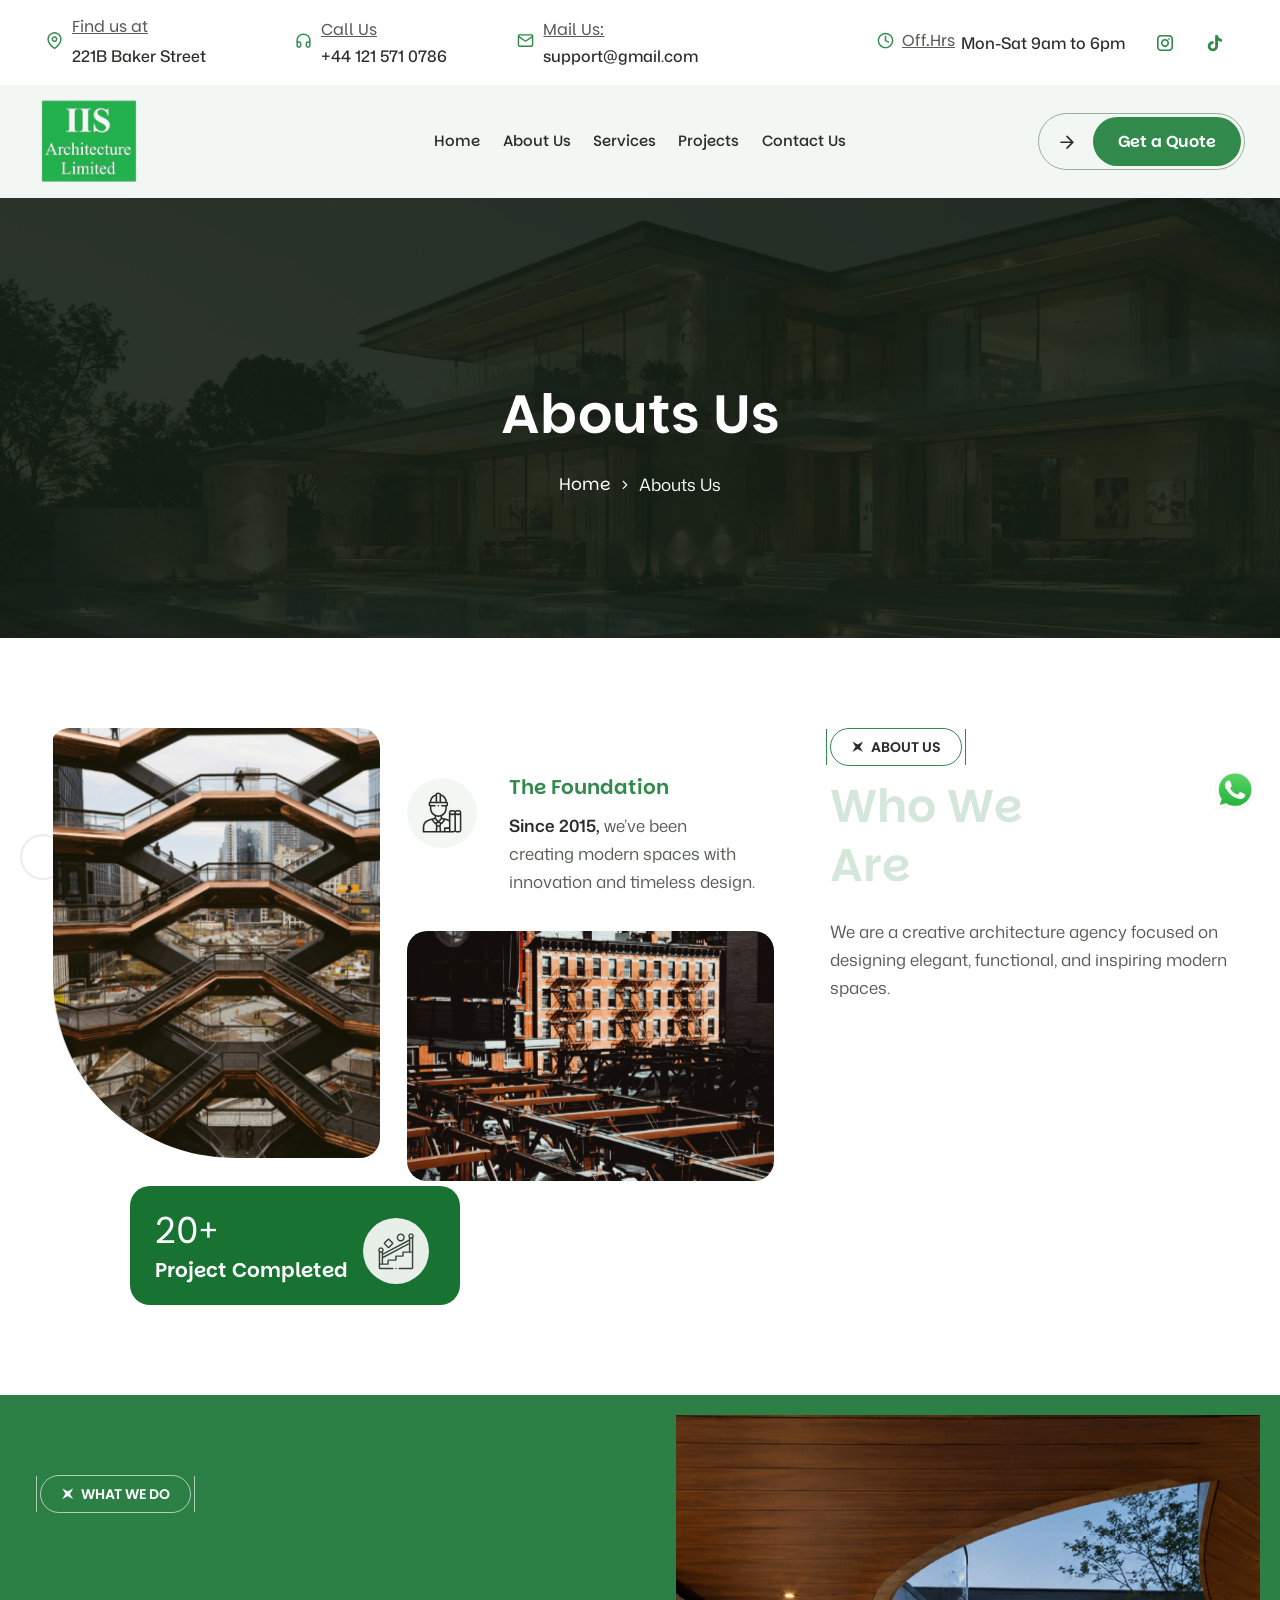
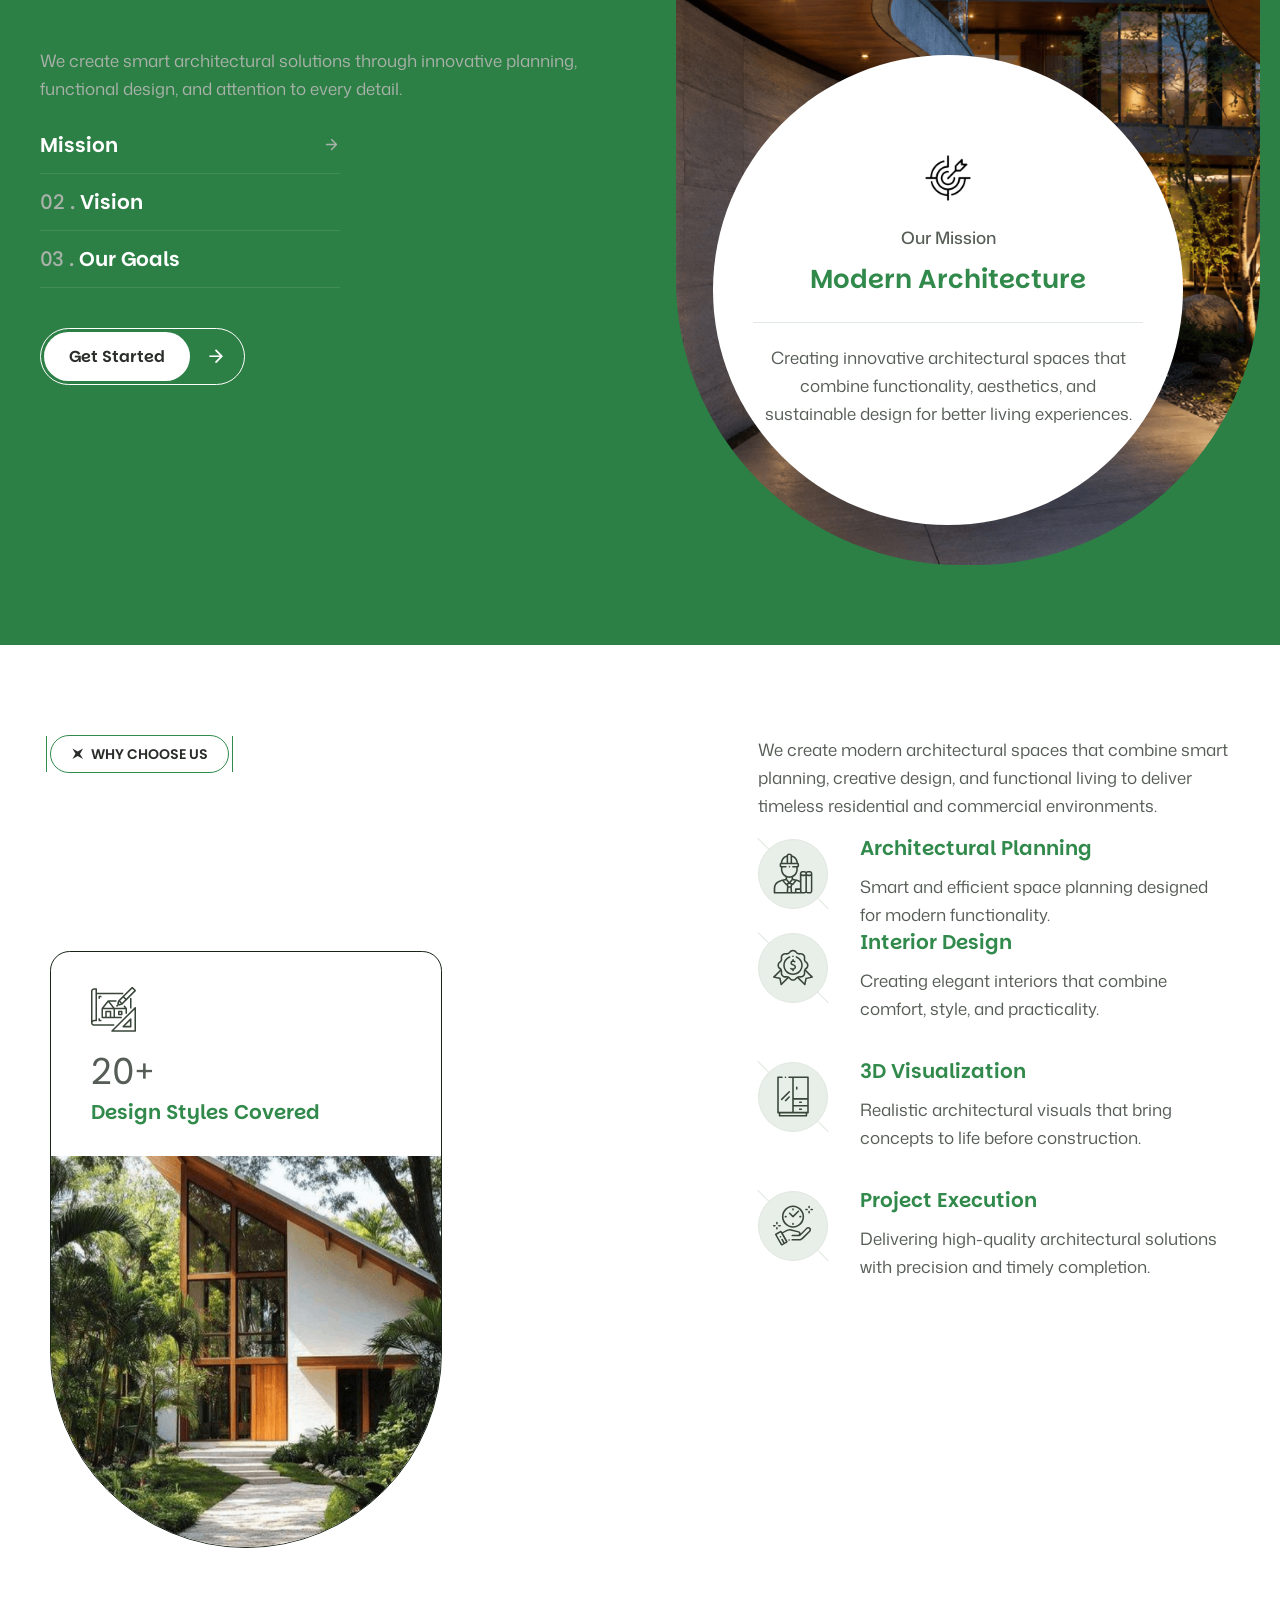
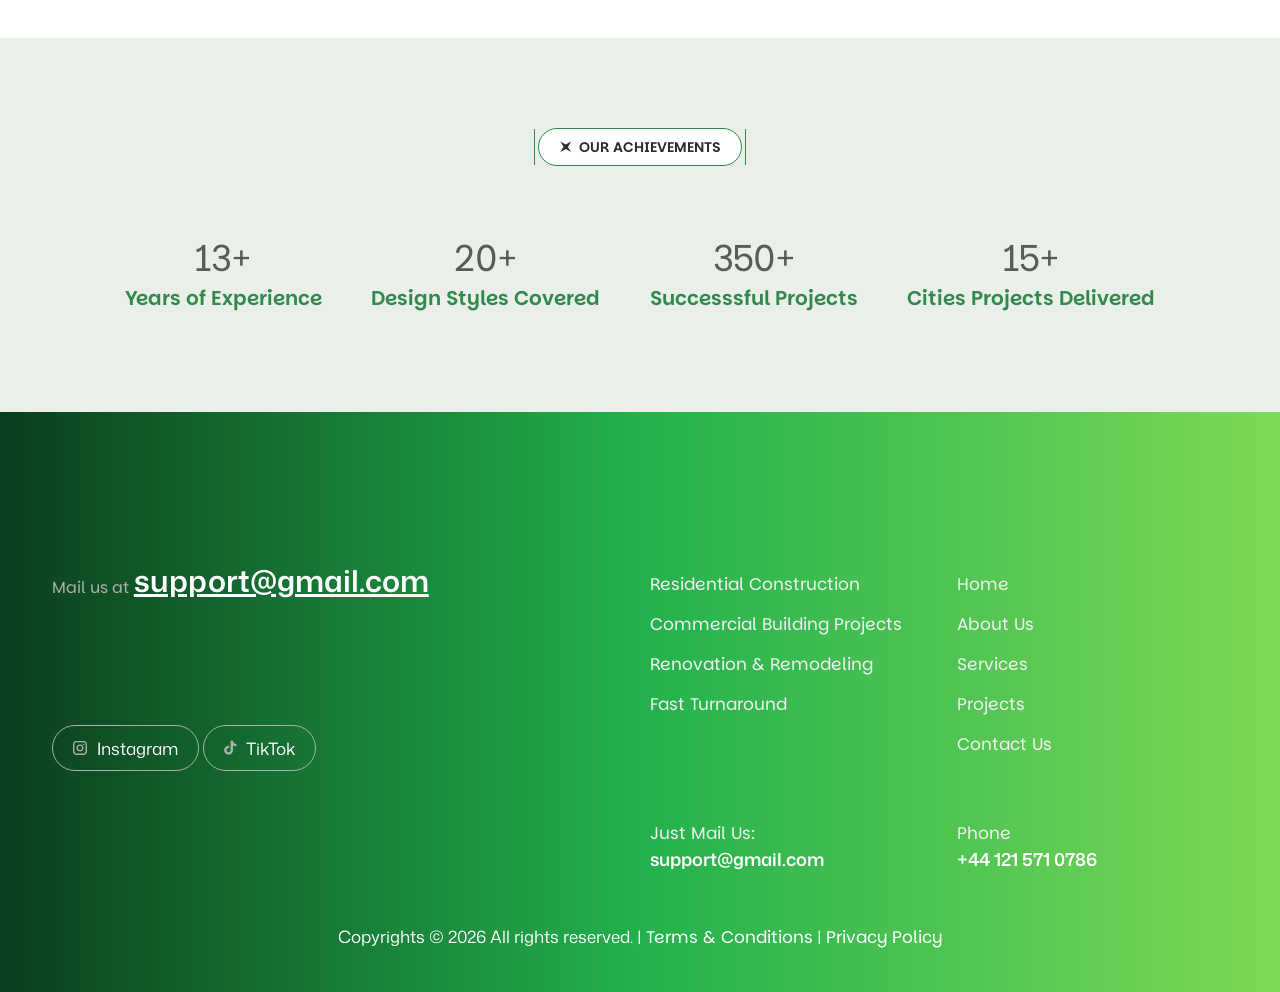
==== commit ffad1268: "client correction updtaed" ====
--- a/about.html
+++ b/about.html
@@ -7276,7 +7276,7 @@
 
                                             <div class="header_contact type_two d_flex align-items-center">
                                                 <div class="content">
-                                                    <span class="font-18 color-dark">Send Mail us at </span>
+                                                    <span class="font-18 color-dark"> Mail us at </span>
                                                     <a href="mailto:support@gmail.com" class="text-16">
                                                         support@gmail.com
                                                     </a>
--- a/css/style.css
+++ b/css/style.css
@@ -1,4627 +1,14290 @@
- 
-        img:is([sizes=auto i], [sizes^="auto," i]) {
-            contain-intrinsic-size: 3000px 1500px
-        }
-  
-
-        img.wp-smiley,
-        img.emoji {
-            display: inline !important;
-            border: none !important;
-            box-shadow: none !important;
-            height: 1em !important;
-            width: 1em !important;
-            margin: 0 0.07em !important;
-            vertical-align: -0.1em !important;
-            background: none !important;
-            padding: 0 !important;
-        }
-
-    
-        :root {
-            --wp--preset--aspect-ratio--square: 1;
-            --wp--preset--aspect-ratio--4-3: 4/3;
-            --wp--preset--aspect-ratio--3-4: 3/4;
-            --wp--preset--aspect-ratio--3-2: 3/2;
-            --wp--preset--aspect-ratio--2-3: 2/3;
-            --wp--preset--aspect-ratio--16-9: 16/9;
-            --wp--preset--aspect-ratio--9-16: 9/16;
-            --wp--preset--color--black: #000000;
-            --wp--preset--color--cyan-bluish-gray: #abb8c3;
-            --wp--preset--color--white: #ffffff;
-            --wp--preset--color--pale-pink: #f78da7;
-            --wp--preset--color--vivid-red: #cf2e2e;
-            --wp--preset--color--luminous-vivid-orange: #ff6900;
-            --wp--preset--color--luminous-vivid-amber: #fcb900;
-            --wp--preset--color--light-green-cyan: #7bdcb5;
-            --wp--preset--color--vivid-green-cyan: #00d084;
-            --wp--preset--color--pale-cyan-blue: #8ed1fc;
-            --wp--preset--color--vivid-cyan-blue: #0693e3;
-            --wp--preset--color--vivid-purple: #9b51e0;
-            --wp--preset--color--primary: #384538;
-            --wp--preset--color--secondary: #182418;
-            --wp--preset--color--tertiary: #384538;
-            --wp--preset--color--accent: #e5af14;
-            --wp--preset--color--heading: #2a2d2a;
-            --wp--preset--color--content-primary: #565c56;
-            --wp--preset--color--content-secondary: #a9b2a9;
-            --wp--preset--color--border-light: #e1e7e1;
-            --wp--preset--color--border-white: #ffffff;
-            --wp--preset--color--background-white: #ffffff;
-            --wp--preset--color--menu: #2a2d2a;
-            --wp--preset--color--menu-active: #384538;
-            --wp--preset--color--background-light: #e8eee8;
-            --wp--preset--color--background-medium: #f0f3f9;
-            --wp--preset--color--background-light-3: #f3f7f3;
-            --wp--preset--color--background-dark: #465446;
-            --wp--preset--gradient--vivid-cyan-blue-to-vivid-purple: linear-gradient(135deg, rgb(6, 147, 227) 0%, rgb(155, 81, 224) 100%);
-            --wp--preset--gradient--light-green-cyan-to-vivid-green-cyan: linear-gradient(135deg, rgb(122, 220, 180) 0%, rgb(0, 208, 130) 100%);
-            --wp--preset--gradient--luminous-vivid-amber-to-luminous-vivid-orange: linear-gradient(135deg, rgb(252, 185, 0) 0%, rgb(255, 105, 0) 100%);
-            --wp--preset--gradient--luminous-vivid-orange-to-vivid-red: linear-gradient(135deg, rgb(255, 105, 0) 0%, rgb(207, 46, 46) 100%);
-            --wp--preset--gradient--very-light-gray-to-cyan-bluish-gray: linear-gradient(135deg, rgb(238, 238, 238) 0%, rgb(169, 184, 195) 100%);
-            --wp--preset--gradient--cool-to-warm-spectrum: linear-gradient(135deg, rgb(74, 234, 220) 0%, rgb(151, 120, 209) 20%, rgb(207, 42, 186) 40%, rgb(238, 44, 130) 60%, rgb(251, 105, 98) 80%, rgb(254, 248, 76) 100%);
-            --wp--preset--gradient--blush-light-purple: linear-gradient(135deg, rgb(255, 206, 236) 0%, rgb(152, 150, 240) 100%);
-            --wp--preset--gradient--blush-bordeaux: linear-gradient(135deg, rgb(254, 205, 165) 0%, rgb(254, 45, 45) 50%, rgb(107, 0, 62) 100%);
-            --wp--preset--gradient--luminous-dusk: linear-gradient(135deg, rgb(255, 203, 112) 0%, rgb(199, 81, 192) 50%, rgb(65, 88, 208) 100%);
-            --wp--preset--gradient--pale-ocean: linear-gradient(135deg, rgb(255, 245, 203) 0%, rgb(182, 227, 212) 50%, rgb(51, 167, 181) 100%);
-            --wp--preset--gradient--electric-grass: linear-gradient(135deg, rgb(202, 248, 128) 0%, rgb(113, 206, 126) 100%);
-            --wp--preset--gradient--midnight: linear-gradient(135deg, rgb(2, 3, 129) 0%, rgb(40, 116, 252) 100%);
-            --wp--preset--font-size--small: 13px;
-            --wp--preset--font-size--medium: 20px;
-            --wp--preset--font-size--large: 36px;
-            --wp--preset--font-size--x-large: 42px;
-            --wp--preset--font-family--main: "Parkinsans", sans-serif;
-            --wp--preset--font-family--text: "Mona Sans", sans-serif;
-            --wp--preset--spacing--20: 0.44rem;
-            --wp--preset--spacing--30: 0.67rem;
-            --wp--preset--spacing--40: 1rem;
-            --wp--preset--spacing--50: 1.5rem;
-            --wp--preset--spacing--60: 2.25rem;
-            --wp--preset--spacing--70: 3.38rem;
-            --wp--preset--spacing--80: 5.06rem;
-            --wp--preset--shadow--natural: 6px 6px 9px rgba(0, 0, 0, 0.2);
-            --wp--preset--shadow--deep: 12px 12px 50px rgba(0, 0, 0, 0.4);
-            --wp--preset--shadow--sharp: 6px 6px 0px rgba(0, 0, 0, 0.2);
-            --wp--preset--shadow--outlined: 6px 6px 0px -3px rgb(255, 255, 255), 6px 6px rgb(0, 0, 0);
-            --wp--preset--shadow--crisp: 6px 6px 0px rgb(0, 0, 0);
-        }
-
-        :where(body) {
-            margin: 0;
-        }
-
-        .wp-site-blocks>.alignleft {
-            float: left;
-            margin-right: 2em;
-        }
-
-        .wp-site-blocks>.alignright {
-            float: right;
-            margin-left: 2em;
-        }
-
-        .wp-site-blocks>.aligncenter {
-            justify-content: center;
-            margin-left: auto;
-            margin-right: auto;
-        }
-
-        :where(.is-layout-flex) {
-            gap: 0.5em;
-        }
-
-        :where(.is-layout-grid) {
-            gap: 0.5em;
-        }
-
-        .is-layout-flow>.alignleft {
-            float: left;
-            margin-inline-start: 0;
-            margin-inline-end: 2em;
-        }
-
-        .is-layout-flow>.alignright {
-            float: right;
-            margin-inline-start: 2em;
-            margin-inline-end: 0;
-        }
-
-        .is-layout-flow>.aligncenter {
-            margin-left: auto !important;
-            margin-right: auto !important;
-        }
-
-        .is-layout-constrained>.alignleft {
-            float: left;
-            margin-inline-start: 0;
-            margin-inline-end: 2em;
-        }
-
-        .is-layout-constrained>.alignright {
-            float: right;
-            margin-inline-start: 2em;
-            margin-inline-end: 0;
-        }
-
-        .is-layout-constrained>.aligncenter {
-            margin-left: auto !important;
-            margin-right: auto !important;
-        }
-
-        .is-layout-constrained> :where(:not(.alignleft):not(.alignright):not(.alignfull)) {
-            margin-left: auto !important;
-            margin-right: auto !important;
-        }
-
-        body .is-layout-flex {
-            display: flex;
-        }
-
-        .is-layout-flex {
-            flex-wrap: wrap;
-            align-items: center;
-        }
-
-        .is-layout-flex> :is(*, div) {
-            margin: 0;
-        }
-
-        body .is-layout-grid {
-            display: grid;
-        }
-
-        .is-layout-grid> :is(*, div) {
-            margin: 0;
-        }
-
-        body {
-            padding-top: 0px;
-            padding-right: 0px;
-            padding-bottom: 0px;
-            padding-left: 0px;
-        }
-
-        a:where(:not(.wp-element-button)) {
-            text-decoration: underline;
-        }
-
-        :root :where(.wp-element-button, .wp-block-button__link) {
-            background-color: #32373c;
-            border-width: 0;
-            color: #fff;
-            font-family: inherit;
-            font-size: inherit;
-            font-style: inherit;
-            font-weight: inherit;
-            letter-spacing: inherit;
-            line-height: inherit;
-            padding-top: calc(0.667em + 2px);
-            padding-right: calc(1.333em + 2px);
-            padding-bottom: calc(0.667em + 2px);
-            padding-left: calc(1.333em + 2px);
-            text-decoration: none;
-            text-transform: inherit;
-        }
-
-        .has-black-color {
-            color: var(--wp--preset--color--black) !important;
-        }
-
-        .has-cyan-bluish-gray-color {
-            color: var(--wp--preset--color--cyan-bluish-gray) !important;
-        }
-
-        .has-white-color {
-            color: var(--wp--preset--color--white) !important;
-        }
-
-        .has-pale-pink-color {
-            color: var(--wp--preset--color--pale-pink) !important;
-        }
-
-        .has-vivid-red-color {
-            color: var(--wp--preset--color--vivid-red) !important;
-        }
-
-        .has-luminous-vivid-orange-color {
-            color: var(--wp--preset--color--luminous-vivid-orange) !important;
-        }
-
-        .has-luminous-vivid-amber-color {
-            color: var(--wp--preset--color--luminous-vivid-amber) !important;
-        }
-
-        .has-light-green-cyan-color {
-            color: var(--wp--preset--color--light-green-cyan) !important;
-        }
-
-        .has-vivid-green-cyan-color {
-            color: var(--wp--preset--color--vivid-green-cyan) !important;
-        }
-
-        .has-pale-cyan-blue-color {
-            color: var(--wp--preset--color--pale-cyan-blue) !important;
-        }
-
-        .has-vivid-cyan-blue-color {
-            color: var(--wp--preset--color--vivid-cyan-blue) !important;
-        }
-
-        .has-vivid-purple-color {
-            color: var(--wp--preset--color--vivid-purple) !important;
-        }
-
-        .has-primary-color {
-            color: var(--wp--preset--color--primary) !important;
-        }
-
-        .has-secondary-color {
-            color: var(--wp--preset--color--secondary) !important;
-        }
-
-        .has-tertiary-color {
-            color: var(--wp--preset--color--tertiary) !important;
-        }
-
-        .has-accent-color {
-            color: var(--wp--preset--color--accent) !important;
-        }
-
-        .has-heading-color {
-            color: var(--wp--preset--color--heading) !important;
-        }
-
-        .has-content-primary-color {
-            color: var(--wp--preset--color--content-primary) !important;
-        }
-
-        .has-content-secondary-color {
-            color: var(--wp--preset--color--content-secondary) !important;
-        }
-
-        .has-border-light-color {
-            color: var(--wp--preset--color--border-light) !important;
-        }
-
-        .has-border-white-color {
-            color: var(--wp--preset--color--border-white) !important;
-        }
-
-        .has-background-white-color {
-            color: var(--wp--preset--color--background-white) !important;
-        }
-
-        .has-menu-color {
-            color: var(--wp--preset--color--menu) !important;
-        }
-
-        .has-menu-active-color {
-            color: var(--wp--preset--color--menu-active) !important;
-        }
-
-        .has-background-light-color {
-            color: var(--wp--preset--color--background-light) !important;
-        }
-
-        .has-background-medium-color {
-            color: var(--wp--preset--color--background-medium) !important;
-        }
-
-        .has-background-light-3-color {
-            color: var(--wp--preset--color--background-light-3) !important;
-        }
-
-        .has-background-dark-color {
-            color: var(--wp--preset--color--background-dark) !important;
-        }
-
-        .has-black-background-color {
-            background-color: var(--wp--preset--color--black) !important;
-        }
-
-        .has-cyan-bluish-gray-background-color {
-            background-color: var(--wp--preset--color--cyan-bluish-gray) !important;
-        }
-
-        .has-white-background-color {
-            background-color: var(--wp--preset--color--white) !important;
-        }
-
-        .has-pale-pink-background-color {
-            background-color: var(--wp--preset--color--pale-pink) !important;
-        }
-
-        .has-vivid-red-background-color {
-            background-color: var(--wp--preset--color--vivid-red) !important;
-        }
-
-        .has-luminous-vivid-orange-background-color {
-            background-color: var(--wp--preset--color--luminous-vivid-orange) !important;
-        }
-
-        .has-luminous-vivid-amber-background-color {
-            background-color: var(--wp--preset--color--luminous-vivid-amber) !important;
-        }
-
-        .has-light-green-cyan-background-color {
-            background-color: var(--wp--preset--color--light-green-cyan) !important;
-        }
-
-        .has-vivid-green-cyan-background-color {
-            background-color: var(--wp--preset--color--vivid-green-cyan) !important;
-        }
-
-        .has-pale-cyan-blue-background-color {
-            background-color: var(--wp--preset--color--pale-cyan-blue) !important;
-        }
-
-        .has-vivid-cyan-blue-background-color {
-            background-color: var(--wp--preset--color--vivid-cyan-blue) !important;
-        }
-
-        .has-vivid-purple-background-color {
-            background-color: var(--wp--preset--color--vivid-purple) !important;
-        }
-
-        .has-primary-background-color {
-            background-color: var(--wp--preset--color--primary) !important;
-        }
-
-        .has-secondary-background-color {
-            background-color: var(--wp--preset--color--secondary) !important;
-        }
-
-        .has-tertiary-background-color {
-            background-color: var(--wp--preset--color--tertiary) !important;
-        }
-
-        .has-accent-background-color {
-            background-color: var(--wp--preset--color--accent) !important;
-        }
-
-        .has-heading-background-color {
-            background-color: var(--wp--preset--color--heading) !important;
-        }
-
-        .has-content-primary-background-color {
-            background-color: var(--wp--preset--color--content-primary) !important;
-        }
-
-        .has-content-secondary-background-color {
-            background-color: var(--wp--preset--color--content-secondary) !important;
-        }
-
-        .has-border-light-background-color {
-            background-color: var(--wp--preset--color--border-light) !important;
-        }
-
-        .has-border-white-background-color {
-            background-color: var(--wp--preset--color--border-white) !important;
-        }
-
-        .has-background-white-background-color {
-            background-color: var(--wp--preset--color--background-white) !important;
-        }
-
-        .has-menu-background-color {
-            background-color: var(--wp--preset--color--menu) !important;
-        }
-
-        .has-menu-active-background-color {
-            background-color: var(--wp--preset--color--menu-active) !important;
-        }
-
-        .has-background-light-background-color {
-            background-color: var(--wp--preset--color--background-light) !important;
-        }
-
-        .has-background-medium-background-color {
-            background-color: var(--wp--preset--color--background-medium) !important;
-        }
-
-        .has-background-light-3-background-color {
-            background-color: var(--wp--preset--color--background-light-3) !important;
-        }
-
-        .has-background-dark-background-color {
-            background-color: var(--wp--preset--color--background-dark) !important;
-        }
-
-        .has-black-border-color {
-            border-color: var(--wp--preset--color--black) !important;
-        }
-
-        .has-cyan-bluish-gray-border-color {
-            border-color: var(--wp--preset--color--cyan-bluish-gray) !important;
-        }
-
-        .has-white-border-color {
-            border-color: var(--wp--preset--color--white) !important;
-        }
-
-        .has-pale-pink-border-color {
-            border-color: var(--wp--preset--color--pale-pink) !important;
-        }
-
-        .has-vivid-red-border-color {
-            border-color: var(--wp--preset--color--vivid-red) !important;
-        }
-
-        .has-luminous-vivid-orange-border-color {
-            border-color: var(--wp--preset--color--luminous-vivid-orange) !important;
-        }
-
-        .has-luminous-vivid-amber-border-color {
-            border-color: var(--wp--preset--color--luminous-vivid-amber) !important;
-        }
-
-        .has-light-green-cyan-border-color {
-            border-color: var(--wp--preset--color--light-green-cyan) !important;
-        }
-
-        .has-vivid-green-cyan-border-color {
-            border-color: var(--wp--preset--color--vivid-green-cyan) !important;
-        }
-
-        .has-pale-cyan-blue-border-color {
-            border-color: var(--wp--preset--color--pale-cyan-blue) !important;
-        }
-
-        .has-vivid-cyan-blue-border-color {
-            border-color: var(--wp--preset--color--vivid-cyan-blue) !important;
-        }
-
-        .has-vivid-purple-border-color {
-            border-color: var(--wp--preset--color--vivid-purple) !important;
-        }
-
-        .has-primary-border-color {
-            border-color: var(--wp--preset--color--primary) !important;
-        }
-
-        .has-secondary-border-color {
-            border-color: var(--wp--preset--color--secondary) !important;
-        }
-
-        .has-tertiary-border-color {
-            border-color: var(--wp--preset--color--tertiary) !important;
-        }
-
-        .has-accent-border-color {
-            border-color: var(--wp--preset--color--accent) !important;
-        }
-
-        .has-heading-border-color {
-            border-color: var(--wp--preset--color--heading) !important;
-        }
-
-        .has-content-primary-border-color {
-            border-color: var(--wp--preset--color--content-primary) !important;
-        }
-
-        .has-content-secondary-border-color {
-            border-color: var(--wp--preset--color--content-secondary) !important;
-        }
-
-        .has-border-light-border-color {
-            border-color: var(--wp--preset--color--border-light) !important;
-        }
-
-        .has-border-white-border-color {
-            border-color: var(--wp--preset--color--border-white) !important;
-        }
-
-        .has-background-white-border-color {
-            border-color: var(--wp--preset--color--background-white) !important;
-        }
-
-        .has-menu-border-color {
-            border-color: var(--wp--preset--color--menu) !important;
-        }
-
-        .has-menu-active-border-color {
-            border-color: var(--wp--preset--color--menu-active) !important;
-        }
-
-        .has-background-light-border-color {
-            border-color: var(--wp--preset--color--background-light) !important;
-        }
-
-        .has-background-medium-border-color {
-            border-color: var(--wp--preset--color--background-medium) !important;
-        }
-
-        .has-background-light-3-border-color {
-            border-color: var(--wp--preset--color--background-light-3) !important;
-        }
-
-        .has-background-dark-border-color {
-            border-color: var(--wp--preset--color--background-dark) !important;
-        }
-
-        .has-vivid-cyan-blue-to-vivid-purple-gradient-background {
-            background: var(--wp--preset--gradient--vivid-cyan-blue-to-vivid-purple) !important;
-        }
-
-        .has-light-green-cyan-to-vivid-green-cyan-gradient-background {
-            background: var(--wp--preset--gradient--light-green-cyan-to-vivid-green-cyan) !important;
-        }
-
-        .has-luminous-vivid-amber-to-luminous-vivid-orange-gradient-background {
-            background: var(--wp--preset--gradient--luminous-vivid-amber-to-luminous-vivid-orange) !important;
-        }
-
-        .has-luminous-vivid-orange-to-vivid-red-gradient-background {
-            background: var(--wp--preset--gradient--luminous-vivid-orange-to-vivid-red) !important;
-        }
-
-        .has-very-light-gray-to-cyan-bluish-gray-gradient-background {
-            background: var(--wp--preset--gradient--very-light-gray-to-cyan-bluish-gray) !important;
-        }
-
-        .has-cool-to-warm-spectrum-gradient-background {
-            background: var(--wp--preset--gradient--cool-to-warm-spectrum) !important;
-        }
-
-        .has-blush-light-purple-gradient-background {
-            background: var(--wp--preset--gradient--blush-light-purple) !important;
-        }
-
-        .has-blush-bordeaux-gradient-background {
-            background: var(--wp--preset--gradient--blush-bordeaux) !important;
-        }
-
-        .has-luminous-dusk-gradient-background {
-            background: var(--wp--preset--gradient--luminous-dusk) !important;
-        }
-
-        .has-pale-ocean-gradient-background {
-            background: var(--wp--preset--gradient--pale-ocean) !important;
-        }
-
-        .has-electric-grass-gradient-background {
-            background: var(--wp--preset--gradient--electric-grass) !important;
-        }
-
-        .has-midnight-gradient-background {
-            background: var(--wp--preset--gradient--midnight) !important;
-        }
-
-        .has-small-font-size {
-            font-size: var(--wp--preset--font-size--small) !important;
-        }
-
-        .has-medium-font-size {
-            font-size: var(--wp--preset--font-size--medium) !important;
-        }
-
-        .has-large-font-size {
-            font-size: var(--wp--preset--font-size--large) !important;
-        }
-
-        .has-x-large-font-size {
-            font-size: var(--wp--preset--font-size--x-large) !important;
-        }
-
-        .has-main-font-family {
-            font-family: var(--wp--preset--font-family--main) !important;
-        }
-
-        .has-text-font-family {
-            font-family: var(--wp--preset--font-family--text) !important;
-        }
-
-        :where(.wp-block-post-template.is-layout-flex) {
-            gap: 1.25em;
-        }
-
-        :where(.wp-block-post-template.is-layout-grid) {
-            gap: 1.25em;
-        }
-
-        :where(.wp-block-term-template.is-layout-flex) {
-            gap: 1.25em;
-        }
-
-        :where(.wp-block-term-template.is-layout-grid) {
-            gap: 1.25em;
-        }
-
-        :where(.wp-block-columns.is-layout-flex) {
-            gap: 2em;
-        }
-
-        :where(.wp-block-columns.is-layout-grid) {
-            gap: 2em;
-        }
-
-        :root :where(.wp-block-pullquote) {
-            font-size: 1.5em;
-            line-height: 1.6;
-        }
-
-        /*# sourceURL=global-styles-inline-css */
-
-
-        .countdown-period.days:before {
-            content: "Days" !important
-        }
-
-        .countdown-period.hours:before {
-            content: "Hours" !important
-        }
-
-        .countdown-period.mins:before {
-            content: "Mins" !important
-        }
-
-        .countdown-period.sec:before {
-            content: "Sec" !important
-        }
-
-        .container,
-        .auto-container {
-            max-width: 1200px;
-        }
-
-        .iis_compare-page .full-container,
-        .iis_wishlist-page .full-container {
-            max-width: 1620px;
-            margin: 20px auto 0;
-            padding: 0px 10px;
-            position: static;
-        }
-
-        @media (max-width: 1200px) {
-
-            html body .breadcrumbs-div.both_there,
-            html body .breadcrumbs-div,
-            .breadcrumbs-div.both_there_2 {
-                padding-top: 100px !important;
-                padding-bottom: 100px !important;
-            }
-        }
-  
-
-
-        .countdown-period.days:before {
-            content: "Days" !important
-        }
-
-        .countdown-period.hours:before {
-            content: "Hours" !important
-        }
-
-        .countdown-period.mins:before {
-            content: "Mins" !important
-        }
-
-        .countdown-period.sec:before {
-            content: "Sec" !important
-        }
-
-        .container,
-        .auto-container {
-            max-width: 1200px;
-        }
-
-        .iis_compare-page .full-container,
-        .iis_wishlist-page .full-container {
-            max-width: 1620px;
-            margin: 20px auto 0;
-            padding: 0px 10px;
-            position: static;
-        }
-
-        @media (max-width: 1200px) {
-
-            html body .breadcrumbs-div.both_there,
-            html body .breadcrumbs-div,
-            .breadcrumbs-div.both_there_2 {
-                padding-top: 100px !important;
-                padding-bottom: 100px !important;
-            }
-        }
-    
-
-         .countdown-period.days:before {
-            content: "Days" !important
-        }
-
-        .countdown-period.hours:before {
-            content: "Hours" !important
-        }
-
-        .countdown-period.mins:before {
-            content: "Mins" !important
-        }
-
-        .countdown-period.sec:before {
-            content: "Sec" !important
-        }
-
-        .container,
-        .auto-container {
-            max-width: 1200px;
-        }
-
-        .iis_compare-page .full-container,
-        .iis_wishlist-page .full-container {
-            max-width: 1620px;
-            margin: 20px auto 0;
-            padding: 0px 10px;
-            position: static;
-        }
-
-        @media (max-width: 1200px) {
-
-            html body .breadcrumbs-div.both_there,
-            html body .breadcrumbs-div,
-            .breadcrumbs-div.both_there_2 {
-                padding-top: 100px !important;
-                padding-bottom: 100px !important;
-            }
-        }
-
-
-
-
-/* about css */
-        
-        .elementor-kit-6 {
-            --e-global-color-colorsetone1: #384538;
-            --e-global-color-colorsetone2: #182418;
-            --e-global-color-colorsetone3: #384538;
-            --e-global-color-colorsetone4: #e5af14;
-            --e-global-color-headingcolorone: #2a2d2a;
-            --e-global-color-contentcolorone: #565c56;
-            --e-global-color-contentcolortwo: #a9b2a9;
-            --e-global-color-colorsetonebor1: #e1e7e1;
-            --e-global-color-colorsetoneborwhite: #ffffff;
-            --e-global-color-colorwhite: #ffffff;
-            --e-global-color-backgroundwhite: #ffffff;
-            --e-global-color-menucolor: #2a2d2a;
-            --e-global-color-menucoloractive: #384538;
-            --e-global-color-backgroundbg1: #e8eee8;
-            --e-global-color-backgroundbg2: #f0f3f9;
-            --e-global-color-backgroundbg3: #f3f7f3;
-            --e-global-color-backgroundbgdark: #465446;
-            --e-global-typography-primary-font-family: "Roboto";
-            --e-global-typography-primary-font-weight: 600;
-            --e-global-typography-secondary-font-family: "Roboto Slab";
-            --e-global-typography-secondary-font-weight: 400;
-            --e-global-typography-text-font-family: "Roboto";
-            --e-global-typography-text-font-weight: 400;
-            --e-global-typography-accent-font-family: "Roboto";
-            --e-global-typography-accent-font-weight: 500;
-        }
-
-        .elementor-section.elementor-section-boxed>.elementor-container {
-            max-width: 1360px;
-        }
-
-        .e-con {
-            --container-max-width: 1360px;
-        }
-
-        .elementor-widget:not(:last-child) {
-            --kit-widget-spacing: 20px;
-        }
-
-        .elementor-element {
-            --widgets-spacing: 20px 20px;
-            --widgets-spacing-row: 20px;
-            --widgets-spacing-column: 20px;
-        }
-
-            {}
-
-        h1.entry-title {
-            display: var(--page-title-display);
-        }
-
-        @media(max-width:1024px) {
-            .elementor-section.elementor-section-boxed>.elementor-container {
-                max-width: 1024px;
-            }
-
-            .e-con {
-                --container-max-width: 1024px;
-            }
-        }
-
-        @media(max-width:767px) {
-            .elementor-section.elementor-section-boxed>.elementor-container {
-                max-width: 767px;
-            }
-
-            .e-con {
-                --container-max-width: 767px;
-            }
-        }
-
-        .elementor-4107 .elementor-element.elementor-element-1ab105d {
-            --display: flex;
-            --flex-direction: row;
-            --container-widget-width: initial;
-            --container-widget-height: 100%;
-            --container-widget-flex-grow: 1;
-            --container-widget-align-self: stretch;
-            --flex-wrap-mobile: wrap;
-            --justify-content: space-between;
-            --flex-wrap: wrap;
-            --padding-top: 5rem;
-            --padding-bottom: 5rem;
-            --padding-left: 1rem;
-            --padding-right: 1rem;
-        }
-
-        .elementor-4107 .elementor-element.elementor-element-1ab105d:not(.elementor-motion-effects-element-type-background),
-        .elementor-4107 .elementor-element.elementor-element-1ab105d>.elementor-motion-effects-container>.elementor-motion-effects-layer {
-            background-color: var(--e-global-color-backgroundwhite);
-        }
-
-        .elementor-4107 .elementor-element.elementor-element-ae4d448 {
-            --display: flex;
-            --padding-top: 0px;
-            --padding-bottom: 0px;
-            --padding-left: 0px;
-            --padding-right: 0px;
-        }
-
-        .elementor-4107 .elementor-element.elementor-element-2d518f3 {
-            --display: flex;
-            --flex-direction: row;
-            --container-widget-width: initial;
-            --container-widget-height: 100%;
-            --container-widget-flex-grow: 1;
-            --container-widget-align-self: stretch;
-            --flex-wrap-mobile: wrap;
-            --justify-content: space-between;
-            --gap: 0px 0px;
-            --row-gap: 0px;
-            --column-gap: 0px;
-            --flex-wrap: wrap;
-            --padding-top: 0px;
-            --padding-bottom: 0px;
-            --padding-left: 0px;
-            --padding-right: 0px;
-        }
-
-        .elementor-4107 .elementor-element.elementor-element-ad2f225 {
-            --display: flex;
-        }
-
-        .elementor-4107 .elementor-element.elementor-element-50536ba>.elementor-widget-container {
-            margin: 0rem 0rem 5rem 0rem;
-        }
-
-        .elementor-4107 .elementor-element.elementor-element-50536ba .parallax-image-wrapper {
-            justify-content: center;
-            width: 100%;
-        }
-
-        .elementor-4107 .elementor-element.elementor-element-50536ba .parallax-image {
-            width: 100%;
-            max-width: 100%;
-            object-fit: cover;
-            object-position: center center;
-            opacity: 1;
-        }
-
-        .elementor-4107 .elementor-element.elementor-element-50536ba .parallax-image,
-        .elementor-4107 .elementor-element.elementor-element-50536ba .parallax-image-wrapper .simpleParallax {
-            height: 430px;
-        }
-
-        .elementor-4107 .elementor-element.elementor-element-50536ba .parallax-image,
-        .elementor-4107 .elementor-element.elementor-element-50536ba .simpleParallax {
-            border-radius: 20px 20px 20px 185px;
-        }
-
-        .elementor-4107 .elementor-element.elementor-element-764d611 {
-            --display: flex;
-            --border-radius: 20px 20px 20px 20px;
-            --margin-top: -4.5rem;
-            --margin-bottom: 0rem;
-            --margin-left: 5rem;
-            --margin-right: 0rem;
-            --padding-top: 25px;
-            --padding-bottom: 21px;
-            --padding-left: 25px;
-            --padding-right: 22px;
-            --z-index: 1;
-        }
-
-        .elementor-4107 .elementor-element.elementor-element-764d611:not(.elementor-motion-effects-element-type-background),
-        .elementor-4107 .elementor-element.elementor-element-764d611>.elementor-motion-effects-container>.elementor-motion-effects-layer {
-            background-color: var(--e-global-color-colorsetone1);
-            background-image: url("../wp-content/uploads/2025/12/pattern-home-2-1.png");
-        }
-
-        .elementor-4107 .elementor-element.elementor-element-3c6b8c3 .fun-fact-box {
-            flex-direction: row;
-            align-items: flex-end !important;
-        }
-
-        .elementor-4107 .elementor-element.elementor-element-3c6b8c3 .fun-fact-box {
-            gap: 15px;
-        }
-
-        .elementor-4107 .elementor-element.elementor-element-3c6b8c3 .fun-fact-box .icon i,
-        .elementor-4107 .elementor-element.elementor-element-3c6b8c3 .fun-fact-box .icon span {
-            font-size: 36px;
-        }
-
-        .elementor-4107 .elementor-element.elementor-element-3c6b8c3 .fun-fact-box .icon svg,
-        .elementor-4107 .elementor-element.elementor-element-3c6b8c3 .fun-fact-box .icon img {
-            width: 36px;
-            height: auto;
-        }
-
-        .elementor-4107 .elementor-element.elementor-element-3c6b8c3 .fun-fact-box .icon .inicon {
-            padding: 15px 15px 15px 15px !important;
-        }
-
-        .elementor-4107 .elementor-element.elementor-element-3c6b8c3 .fun-fact-box .font-72 {
-            font-size: 36px;
-            font-weight: 400;
-            line-height: 40px;
-        }
-
-        .elementor-4107 .elementor-element.elementor-element-3c6b8c3 .fun-fact-box .font-72 {
-            color: var(--e-global-color-colorwhite);
-        }
-
-        .elementor-4107 .elementor-element.elementor-element-3c6b8c3 .fun-fact-box .font-22 {
-            color: var(--e-global-color-colorwhite);
-        }
-
-        .elementor-4107 .elementor-element.elementor-element-a0f2f5d {
-            --display: flex;
-            --gap: 0px 0px;
-            --row-gap: 0px;
-            --column-gap: 0px;
-        }
-
-        .elementor-4107 .elementor-element.elementor-element-823d603>.elementor-widget-container {
-            padding: 45px 0px 36px 0px;
-        }
-
-        .elementor-4107 .elementor-element.elementor-element-823d603 .icon_box_content.style_one .icon .icon_in,
-        .elementor-4107 .elementor-element.elementor-element-823d603 .icon_box_content.style_two .icon {
-            border-style: none;
-        }
-
-        .elementor-4107 .elementor-element.elementor-element-823d603 .icon_box_content .icon .icon_in span,
-        .elementor-4107 .elementor-element.elementor-element-823d603 .icon_box_content .icon .icon_in i,
-        .elementor-4107 .elementor-element.elementor-element-823d603 .icon_box_content .icon .icon_in svg path {
-            color: var(--e-global-color-headingcolorone);
-            fill: var(--e-global-color-headingcolorone);
-        }
-
-        .elementor-4107 .elementor-element.elementor-element-823d603 .icon_box_content .icon small {
-            background: #02010100;
-        }
-
-        .elementor-4107 .elementor-element.elementor-element-823d603 .icon_box_content.style_one .icon .icon_in,
-        .elementor-4107 .elementor-element.elementor-element-823d603 .icon_box_content.style_two .icon {
-            background-color: var(--e-global-color-backgroundbg3);
-        }
-
-        .elementor-4107 .elementor-element.elementor-element-823d603 .description span {
-            color: var(--e-global-color-headingcolorone);
-            font-weight: 600;
-        }
-
-        .elementor-4107 .elementor-element.elementor-element-aa8f691 {
-            z-index: 1;
-        }
-
-        .elementor-4107 .elementor-element.elementor-element-aa8f691 .parallax-image-wrapper {
-            justify-content: center;
-            width: 100%;
-        }
-
-        .elementor-4107 .elementor-element.elementor-element-aa8f691 .parallax-image {
-            width: 100%;
-            max-width: 100%;
-            object-fit: cover;
-            object-position: center center;
-            opacity: 1;
-        }
-
-        .elementor-4107 .elementor-element.elementor-element-aa8f691 .parallax-image,
-        .elementor-4107 .elementor-element.elementor-element-aa8f691 .parallax-image-wrapper .simpleParallax {
-            height: 266px;
-        }
-
-        .elementor-4107 .elementor-element.elementor-element-aa8f691 .parallax-image,
-        .elementor-4107 .elementor-element.elementor-element-aa8f691 .simpleParallax {
-            border-radius: 20px 20px 20px 20px;
-        }
-
-        .elementor-4107 .elementor-element.elementor-element-d9c85de {
-            --display: flex;
-        }
-
-        .elementor-4107 .elementor-element.elementor-element-6f49323>.elementor-widget-container {
-            padding: 0px 0px 8px 0px;
-        }
-
-        .elementor-4107 .elementor-element.elementor-element-6f49323 .title_all_box {
-            justify-content: flex-start;
-            text-align: left;
-        }
-
-        .elementor-4107 .elementor-element.elementor-element-6f49323 .title_all_box .sub_title {
-            justify-content: flex-start;
-        }
-
-        .elementor-4107 .elementor-element.elementor-element-6f49323 .title_all_box .decor {
-            justify-content: flex-start;
-        }
-
-        .elementor-4107 .elementor-element.elementor-element-6f49323 .title_all_box .common_title {
-            margin: 0px 0px 18px 0px;
-        }
-
-        .elementor-4107 .elementor-element.elementor-element-6f49323 .title_all_box p.text-16 {
-            margin: 0px 0px 0px 0px;
-        }
-
-        .elementor-4107 .elementor-element.elementor-element-10484d4>.elementor-widget-container {
-            padding: 0px 0px 5px 0px;
-            border-style: solid;
-            border-width: 0px 1px 0px 1px;
-            border-color: var(--e-global-color-colorsetonebor1);
-        }
-
-        .elementor-4107 .elementor-element.elementor-element-10484d4 .iisr-list-items.layout-vertical .iisr-list-item {
-            flex-direction: row;
-            justify-content: space-between;
-        }
-
-        .elementor-4107 .elementor-element.elementor-element-10484d4 .iisr-list-items {
-            gap: 7px;
-        }
-
-        .elementor-4107 .elementor-element.elementor-element-10484d4 .iisr-list-item,
-        .elementor-4107 .elementor-element.elementor-element-10484d4 .iisr-list-item .out_box {
-            gap: 8px;
-        }
-
-        .elementor-4107 .elementor-element.elementor-element-10484d4 .iisr-list-item-icon {
-            font-size: 18px;
-        }
-
-        .elementor-4107 .elementor-element.elementor-element-10484d4 .iisr-list-item-icon svg {
-            width: 18px;
-            height: 18px;
-        }
-
-        .elementor-4107 .elementor-element.elementor-element-10484d4 .iisr-list-item-text {
-            font-size: 18px;
-            font-weight: 600;
-            line-height: 22px;
-        }
-
-        .elementor-4107 .elementor-element.elementor-element-600e559 .theme-button {
-            background-color: #FFFFFF00;
-            padding: 0px 0px 0px 0px;
-            border-style: none;
-            color: var(--e-global-color-headingcolorone);
-            backdrop-filter: blur(0px);
-            transition: all 0.3s ease-in-out;
-            gap: 8px;
-        }
-
-        .elementor-4107 .elementor-element.elementor-element-600e559 .theme-button-wrapper {
-            text-align: left;
-        }
-
-        .elementor-4107 .elementor-element.elementor-element-600e559 .theme-button:hover {
-            backdrop-filter: blur(0px);
-        }
-
-        .elementor-4107 .elementor-element.elementor-element-9ff148c {
-            --display: flex;
-            --flex-direction: column;
-            --container-widget-width: 100%;
-            --container-widget-height: initial;
-            --container-widget-flex-grow: 0;
-            --container-widget-align-self: initial;
-            --flex-wrap-mobile: wrap;
-            --overlay-opacity: 0.91;
-            --padding-top: 0rem;
-            --padding-bottom: 5rem;
-            --padding-left: 0rem;
-            --padding-right: 0rem;
-        }
-
-        .elementor-4107 .elementor-element.elementor-element-9ff148c:not(.elementor-motion-effects-element-type-background),
-        .elementor-4107 .elementor-element.elementor-element-9ff148c>.elementor-motion-effects-container>.elementor-motion-effects-layer {
-            background-image: url("./image/whatwedo-bg.png");
-            background-position: center center;
-            background-repeat: no-repeat;
-            background-size: cover;
-        }
-
-        .elementor-4107 .elementor-element.elementor-element-9ff148c::before,
-        .elementor-4107 .elementor-element.elementor-element-9ff148c>.elementor-background-video-container::before,
-        .elementor-4107 .elementor-element.elementor-element-9ff148c>.e-con-inner>.elementor-background-video-container::before,
-        .elementor-4107 .elementor-element.elementor-element-9ff148c>.elementor-background-slideshow::before,
-        .elementor-4107 .elementor-element.elementor-element-9ff148c>.e-con-inner>.elementor-background-slideshow::before,
-        .elementor-4107 .elementor-element.elementor-element-9ff148c>.elementor-motion-effects-container>.elementor-motion-effects-layer::before {
-            background-color: var(--e-global-color-colorsetone1);
-            --background-overlay: '';
-        }
-
-        .elementor-4107 .elementor-element.elementor-element-435b334 .title_all_box {
-            justify-content: flex-start;
-            text-align: left;
-        }
-
-        .elementor-4107 .elementor-element.elementor-element-435b334 .title_all_box .sub_title {
-            justify-content: flex-start;
-        }
-
-        .elementor-4107 .elementor-element.elementor-element-435b334 .title_all_box .decor {
-            justify-content: flex-start;
-        }
-
-        .elementor-4107 .elementor-element.elementor-element-435b334 .theme-button-wrapper-2 {
-            text-align: left;
-        }
-
-        .elementor-4107 .elementor-element.elementor-element-435b334 .theme-button-new {
-            backdrop-filter: blur(0px);
-            transition: all 0.3s ease-in-out;
-        }
-
-        .elementor-4107 .elementor-element.elementor-element-435b334 .theme-button-new:hover {
-            backdrop-filter: blur(0px);
-        }
-
-        .elementor-4107 .elementor-element.elementor-element-9e9b081 {
-            --display: flex;
-            --flex-direction: row;
-            --container-widget-width: initial;
-            --container-widget-height: 100%;
-            --container-widget-flex-grow: 1;
-            --container-widget-align-self: stretch;
-            --flex-wrap-mobile: wrap;
-            --justify-content: space-between;
-            --gap: 0px 0px;
-            --row-gap: 0px;
-            --column-gap: 0px;
-            --flex-wrap: wrap;
-            --padding-top: 5rem;
-            --padding-bottom: 5rem;
-            --padding-left: 1rem;
-            --padding-right: 1rem;
-        }
-
-        .elementor-4107 .elementor-element.elementor-element-9e9b081:not(.elementor-motion-effects-element-type-background),
-        .elementor-4107 .elementor-element.elementor-element-9e9b081>.elementor-motion-effects-container>.elementor-motion-effects-layer {
-            background-color: var(--e-global-color-backgroundwhite);
-        }
-
-        .elementor-4107 .elementor-element.elementor-element-d31fdb9 {
-            --display: flex;
-            --flex-direction: column;
-            --container-widget-width: 100%;
-            --container-widget-height: initial;
-            --container-widget-flex-grow: 0;
-            --container-widget-align-self: initial;
-            --flex-wrap-mobile: wrap;
-            --gap: 0px 0px;
-            --row-gap: 0px;
-            --column-gap: 0px;
-        }
-
-        .elementor-4107 .elementor-element.elementor-element-5202a83>.elementor-widget-container {
-            padding: 0px 0px 10px 0px;
-        }
-
-        .elementor-4107 .elementor-element.elementor-element-5202a83 .title_all_box {
-            justify-content: flex-start;
-            text-align: left;
-        }
-
-        .elementor-4107 .elementor-element.elementor-element-5202a83 .title_all_box .sub_title {
-            justify-content: flex-start;
-        }
-
-        .elementor-4107 .elementor-element.elementor-element-5202a83 .title_all_box .decor {
-            justify-content: flex-start;
-        }
-
-        .elementor-4107 .elementor-element.elementor-element-32fa716 {
-            --display: flex;
-            --flex-direction: row;
-            --container-widget-width: initial;
-            --container-widget-height: 100%;
-            --container-widget-flex-grow: 1;
-            --container-widget-align-self: stretch;
-            --flex-wrap-mobile: wrap;
-            --justify-content: space-between;
-            --padding-top: 35px;
-            --padding-bottom: 0px;
-            --padding-left: 0px;
-            --padding-right: 0px;
-        }
-
-        .elementor-4107 .elementor-element.elementor-element-6d3cf21 {
-            --display: flex;
-            --padding-top: 0px;
-            --padding-bottom: 0px;
-            --padding-left: 0px;
-            --padding-right: 0px;
-        }
-
-        .elementor-widget-image .widget-image-caption {
-            font-family: var(--e-global-typography-text-font-family), Sans-serif;
-            font-weight: var(--e-global-typography-text-font-weight);
-        }
-
-        .elementor-4107 .elementor-element.elementor-element-877839d {
-            --display: flex;
-            --justify-content: space-between;
-            --gap: 0px 0px;
-            --row-gap: 0px;
-            --column-gap: 0px;
-            --overflow: hidden;
-            border-style: solid;
-            --border-style: solid;
-            border-width: 1px 1px 1px 1px;
-            --border-top-width: 1px;
-            --border-right-width: 1px;
-            --border-bottom-width: 1px;
-            --border-left-width: 1px;
-            border-color: var(--e-global-color-colorsetone2);
-            --border-color: var(--e-global-color-colorsetone2);
-            --border-radius: 20px 20px 200px 200px;
-            --padding-top: 0px;
-            --padding-bottom: 0px;
-            --padding-left: 0px;
-            --padding-right: 0px;
-        }
-
-        .elementor-4107 .elementor-element.elementor-element-cf8aae9 {
-            --display: flex;
-            --padding-top: 35px;
-            --padding-bottom: 30px;
-            --padding-left: 40px;
-            --padding-right: 40px;
-        }
-
-        .elementor-4107 .elementor-element.elementor-element-19b74ca .fun-fact-box.style_one .icon .inicon {
-            background-color: #FFFFFF00;
-        }
-
-        .elementor-4107 .elementor-element.elementor-element-19b74ca .fun-fact-box {
-            flex-direction: column-reverse;
-            text-align: left !important;
-        }
-
-        .elementor-4107 .elementor-element.elementor-element-19b74ca .fun-fact-box {
-            gap: 15px;
-        }
-
-        .elementor-4107 .elementor-element.elementor-element-19b74ca .fun-fact-box .icon i,
-        .elementor-4107 .elementor-element.elementor-element-19b74ca .fun-fact-box .icon span {
-            font-size: 45px;
-        }
-
-        .elementor-4107 .elementor-element.elementor-element-19b74ca .fun-fact-box .icon svg,
-        .elementor-4107 .elementor-element.elementor-element-19b74ca .fun-fact-box .icon img {
-            width: 45px;
-            height: auto;
-        }
-
-        .elementor-4107 .elementor-element.elementor-element-19b74ca .fun-fact-box .icon .inicon {
-            padding: 0px 0px 0px 0px !important;
-        }
-
-        .elementor-4107 .elementor-element.elementor-element-19b74ca .fun-fact-box .font-72 {
-            font-size: 36px;
-            font-weight: 400;
-            line-height: 42px;
-        }
-
-        .elementor-4107 .elementor-element.elementor-element-19b74ca .fun-fact-box .font-72 {
-            color: var(--e-global-color-contentcolorone);
-        }
-
-        .elementor-4107 .elementor-element.elementor-element-143bcb8 {
-            --display: flex;
-            --padding-top: 0px;
-            --padding-bottom: 0px;
-            --padding-left: 0px;
-            --padding-right: 0px;
-        }
-
-        .elementor-4107 .elementor-element.elementor-element-7ee5bce .parallax-image-wrapper {
-            justify-content: center;
-            width: 100%;
-        }
-
-        .elementor-4107 .elementor-element.elementor-element-7ee5bce .parallax-image {
-            width: 100%;
-            max-width: 100%;
-            object-fit: cover;
-            object-position: center center;
-            opacity: 1;
-        }
-
-        .elementor-4107 .elementor-element.elementor-element-7ee5bce .parallax-image,
-        .elementor-4107 .elementor-element.elementor-element-7ee5bce .parallax-image-wrapper .simpleParallax {
-            height: 391px;
-        }
-
-        .elementor-4107 .elementor-element.elementor-element-7ee5bce .parallax-image,
-        .elementor-4107 .elementor-element.elementor-element-7ee5bce .simpleParallax {
-            border-radius: 0px 0px 0px 0px;
-        }
-
-        .elementor-4107 .elementor-element.elementor-element-3282ceb {
-            --display: flex;
-            --flex-direction: column;
-            --container-widget-width: 100%;
-            --container-widget-height: initial;
-            --container-widget-flex-grow: 0;
-            --container-widget-align-self: initial;
-            --flex-wrap-mobile: wrap;
-            --gap: 0px 0px;
-            --row-gap: 0px;
-            --column-gap: 0px;
-        }
-
-        .elementor-4107 .elementor-element.elementor-element-6f12e64 {
-            --spacer-size: 61px;
-        }
-
-        .elementor-4107 .elementor-element.elementor-element-b0bb160 {
-            --spacer-size: 40px;
-        }
-
-        .elementor-4107 .elementor-element.elementor-element-a06c3b9>.elementor-widget-container {
-            padding: 0px 0px 0px 0px;
-        }
-
-        .elementor-4107 .elementor-element.elementor-element-e20127e {
-            --spacer-size: 35px;
-        }
-
-        .elementor-4107 .elementor-element.elementor-element-0848228 {
-            --spacer-size: 35px;
-        }
-
-        .elementor-4107 .elementor-element.elementor-element-31535d3 {
-            --spacer-size: 35px;
-        }
-
-        .elementor-4107 .elementor-element.elementor-element-55d952a {
-            --spacer-size: 35px;
-        }
-
-        .elementor-4107 .elementor-element.elementor-element-6960301 {
-            --display: flex;
-            --flex-direction: row;
-            --container-widget-width: calc((1 - var(--container-widget-flex-grow)) * 100%);
-            --container-widget-height: 100%;
-            --container-widget-flex-grow: 1;
-            --container-widget-align-self: stretch;
-            --flex-wrap-mobile: wrap;
-            --align-items: center;
-            --padding-top: 0px;
-            --padding-bottom: 0px;
-            --padding-left: 0px;
-            --padding-right: 0px;
-        }
-
-        .elementor-4107 .elementor-element.elementor-element-a20045c .title {
-            font-size: 18px;
-            line-height: 22px;
-            margin: 0px 0px 5px 0px;
-        }
-
-        .elementor-4107 .elementor-element.elementor-element-b4ebfe2 {
-            --display: flex;
-            --flex-direction: column;
-            --container-widget-width: 100%;
-            --container-widget-height: initial;
-            --container-widget-flex-grow: 0;
-            --container-widget-align-self: initial;
-            --flex-wrap-mobile: wrap;
-            --overlay-opacity: 0.5;
-            --padding-top: 5rem;
-            --padding-bottom: 5rem;
-            --padding-left: 1rem;
-            --padding-right: 1rem;
-        }
-
-        .elementor-4107 .elementor-element.elementor-element-b4ebfe2:not(.elementor-motion-effects-element-type-background),
-        .elementor-4107 .elementor-element.elementor-element-b4ebfe2>.elementor-motion-effects-container>.elementor-motion-effects-layer {
-            background-color: var(--e-global-color-backgroundbg3);
-        }
-
-        .elementor-4107 .elementor-element.elementor-element-b4ebfe2::before,
-        .elementor-4107 .elementor-element.elementor-element-b4ebfe2>.elementor-background-video-container::before,
-        .elementor-4107 .elementor-element.elementor-element-b4ebfe2>.e-con-inner>.elementor-background-video-container::before,
-        .elementor-4107 .elementor-element.elementor-element-b4ebfe2>.elementor-background-slideshow::before,
-        .elementor-4107 .elementor-element.elementor-element-b4ebfe2>.e-con-inner>.elementor-background-slideshow::before,
-        .elementor-4107 .elementor-element.elementor-element-b4ebfe2>.elementor-motion-effects-container>.elementor-motion-effects-layer::before {
-            background-color: #E1E7E1;
-            --background-overlay: '';
-        }
-
-        .elementor-4107 .elementor-element.elementor-element-b4ebfe2.overlay-mask-enabled-yes::before {
-            mask-image: url(../wp-content/uploads/2025/12/pattern-home-2-2.png);
-            -webkit-mask-image: url(https://iis.steelthemes.com/demo/wp-content/uploads/2025/12/pattern-home-2-2.png);
-            mask-size: contain;
-            -webkit-mask-size: contain;
-            mask-position-x: 83%;
-            -webkit-mask-position-x: 83%;
-            mask-position-y: 0px;
-            -webkit-mask-position-y: 0px;
-            mask-repeat: no-repeat;
-            -webkit-mask-repeat: no-repeat;
-        }
-
-        .elementor-4107 .elementor-element.elementor-element-cec0a63 {
-            --display: flex;
-        }
-
-        .elementor-4107 .elementor-element.elementor-element-1ccec4c>.elementor-widget-container {
-            padding: 0px 0px 8px 0px;
-        }
-
-        .elementor-4107 .elementor-element.elementor-element-1ccec4c .title_all_box {
-            justify-content: center;
-            text-align: center;
-        }
-
-        .elementor-4107 .elementor-element.elementor-element-1ccec4c .title_all_box .sub_title {
-            justify-content: center;
-        }
-
-        .elementor-4107 .elementor-element.elementor-element-1ccec4c .title_all_box .decor {
-            justify-content: center;
-        }
-
-        .elementor-4107 .elementor-element.elementor-element-1ccec4c .title_all_box .common_title {
-            margin: 0px 0px 18px 0px;
-        }
-
-        .elementor-4107 .elementor-element.elementor-element-1ccec4c .title_all_box p.text-16 {
-            margin: 0px 0px 0px 0px;
-        }
-
-        .elementor-4107 .elementor-element.elementor-element-5d6b2b1 {
-            --display: flex;
-            --flex-direction: row;
-            --container-widget-width: initial;
-            --container-widget-height: 100%;
-            --container-widget-flex-grow: 1;
-            --container-widget-align-self: stretch;
-            --flex-wrap-mobile: wrap;
-            --justify-content: center;
-            --flex-wrap: wrap;
-            --padding-top: 0px;
-            --padding-bottom: 0px;
-            --padding-left: 0px;
-            --padding-right: 0px;
-        }
-
-        .elementor-4107 .elementor-element.elementor-element-25cfeec {
-            --display: flex;
-            --position: absolute;
-            --min-height: 270px;
-            --justify-content: center;
-            --align-items: center;
-            --container-widget-width: calc((1 - var(--container-widget-flex-grow)) * 100%);
-            --gap: 10px 0px;
-            --row-gap: 10px;
-            --column-gap: 0px;
-            border-style: solid;
-            --border-style: solid;
-            border-width: 1px 1px 1px 1px;
-            --border-top-width: 1px;
-            --border-right-width: 1px;
-            --border-bottom-width: 1px;
-            --border-left-width: 1px;
-            border-color: var(--e-global-color-colorsetonebor1);
-            --border-color: var(--e-global-color-colorsetonebor1);
-            --border-radius: 270px 270px 270px 270px;
-            top: 62px;
-            --z-index: 1;
-        }
-
-        .elementor-4107 .elementor-element.elementor-element-25cfeec:not(.elementor-motion-effects-element-type-background),
-        .elementor-4107 .elementor-element.elementor-element-25cfeec>.elementor-motion-effects-container>.elementor-motion-effects-layer {
-            background-color: var(--e-global-color-backgroundbg3);
-        }
-
-        body:not(.rtl) .elementor-4107 .elementor-element.elementor-element-25cfeec {
-            left: 0px;
-        }
-
-        body.rtl .elementor-4107 .elementor-element.elementor-element-25cfeec {
-            right: 0px;
-        }
-
-        .elementor-4107 .elementor-element.elementor-element-6dbbe62 .iconbx .icon {
-            align-items: flex-start;
-            justify-content: flex-start;
-            transition: all 300ms ease-in-out;
-        }
-
-        .elementor-4107 .elementor-element.elementor-element-6dbbe62 .iconbx .icon i,
-        .elementor-4107 .elementor-element.elementor-element-6dbbe62 .iconbx .icon span {
-            font-size: 55px;
-        }
-
-        .elementor-4107 .elementor-element.elementor-element-6dbbe62 .iconbx .icon svg,
-        .elementor-4107 .elementor-element.elementor-element-6dbbe62 .iconbx .icon img {
-            width: 55px;
-            height: auto;
-        }
-
-        .elementor-4107 .elementor-element.elementor-element-6dbbe62 .iconbx .icon i,
-        .elementor-4107 .elementor-element.elementor-element-6dbbe62 .iconbx .icon span,
-        .elementor-4107 .elementor-element.elementor-element-6dbbe62 .iconbx .icon svg {
-            transition: all 300ms ease-in-out;
-        }
-
-        .elementor-4107 .elementor-element.elementor-element-05e19e9 .title_all_box div.text-16 {
-            background-color: #FFFFFF00;
-            color: var(--e-global-color-contentcolorone);
-            padding: 0px 0px 0px 0px;
-            margin: 0px 0px 4px 0px;
-            border-style: none;
-        }
-
-        .elementor-4107 .elementor-element.elementor-element-05e19e9 .title_all_box {
-            justify-content: center;
-            text-align: center;
-        }
-
-        .elementor-4107 .elementor-element.elementor-element-05e19e9 .title_all_box .sub_title {
-            justify-content: center;
-        }
-
-        .elementor-4107 .elementor-element.elementor-element-05e19e9 .title_all_box .decor {
-            justify-content: center;
-        }
-
-        .elementor-4107 .elementor-element.elementor-element-05e19e9 .title_all_box.style_one .sub_title .d_inline_flex::before,
-        .elementor-4107 .elementor-element.elementor-element-05e19e9 .title_all_box.style_one .sub_title .d_inline_flex::after {
-            background: #FFFFFF00;
-        }
-
-        .elementor-4107 .elementor-element.elementor-element-05e19e9 .title_all_box .common_title {
-            font-size: 22px;
-            line-height: 30px;
-            margin: 0px 0px 5px 0px;
-        }
-
-        .elementor-4107 .elementor-element.elementor-element-05e19e9 .title_all_box p.text-16 {
-            font-weight: 600;
-            margin: 0px 0px 0px 0px;
-        }
-
-        .elementor-4107 .elementor-element.elementor-element-99e875e {
-            --display: flex;
-            --min-height: 370px;
-        }
-
-        .elementor-4107 .elementor-element.elementor-element-a0f3b67 {
-            width: 100%;
-            max-width: 100%;
-        }
-
-        .elementor-4107 .elementor-element.elementor-element-a0f3b67 .parallax-image {
-            width: 100%;
-            max-width: 100%;
-            object-fit: cover;
-            object-position: center center;
-            opacity: 1;
-        }
-
-        .elementor-4107 .elementor-element.elementor-element-a0f3b67 .parallax-image,
-        .elementor-4107 .elementor-element.elementor-element-a0f3b67 .parallax-image-wrapper .simpleParallax {
-            height: 370px;
-        }
-
-        .elementor-4107 .elementor-element.elementor-element-a0f3b67 .parallax-image,
-        .elementor-4107 .elementor-element.elementor-element-a0f3b67 .simpleParallax {
-            border-radius: 12px 12px 12px 12px;
-        }
-
-        .elementor-4107 .elementor-element.elementor-element-07df8c7 {
-            --display: flex;
-            --position: absolute;
-            --min-height: 270px;
-            --justify-content: center;
-            --align-items: center;
-            --container-widget-width: calc((1 - var(--container-widget-flex-grow)) * 100%);
-            --gap: 10px 0px;
-            --row-gap: 10px;
-            --column-gap: 0px;
-            border-style: solid;
-            --border-style: solid;
-            border-width: 1px 1px 1px 1px;
-            --border-top-width: 1px;
-            --border-right-width: 1px;
-            --border-bottom-width: 1px;
-            --border-left-width: 1px;
-            border-color: var(--e-global-color-colorsetonebor1);
-            --border-color: var(--e-global-color-colorsetonebor1);
-            --border-radius: 270px 270px 270px 270px;
-            top: 62px;
-            --z-index: 1;
-        }
-
-        .elementor-4107 .elementor-element.elementor-element-07df8c7:not(.elementor-motion-effects-element-type-background),
-        .elementor-4107 .elementor-element.elementor-element-07df8c7>.elementor-motion-effects-container>.elementor-motion-effects-layer {
-            background-color: var(--e-global-color-backgroundbg3);
-        }
-
-        body:not(.rtl) .elementor-4107 .elementor-element.elementor-element-07df8c7 {
-            right: 0px;
-        }
-
-        body.rtl .elementor-4107 .elementor-element.elementor-element-07df8c7 {
-            left: 0px;
-        }
-
-        .elementor-4107 .elementor-element.elementor-element-ee327c9 .iconbx .icon {
-            align-items: flex-start;
-            justify-content: flex-start;
-            transition: all 300ms ease-in-out;
-        }
-
-        .elementor-4107 .elementor-element.elementor-element-ee327c9 .iconbx .icon i,
-        .elementor-4107 .elementor-element.elementor-element-ee327c9 .iconbx .icon span {
-            font-size: 55px;
-        }
-
-        .elementor-4107 .elementor-element.elementor-element-ee327c9 .iconbx .icon svg,
-        .elementor-4107 .elementor-element.elementor-element-ee327c9 .iconbx .icon img {
-            width: 55px;
-            height: auto;
-        }
-
-        .elementor-4107 .elementor-element.elementor-element-ee327c9 .iconbx .icon i,
-        .elementor-4107 .elementor-element.elementor-element-ee327c9 .iconbx .icon span,
-        .elementor-4107 .elementor-element.elementor-element-ee327c9 .iconbx .icon svg {
-            transition: all 300ms ease-in-out;
-        }
-
-        .elementor-4107 .elementor-element.elementor-element-4f57054 .title_all_box div.text-16 {
-            background-color: #FFFFFF00;
-            color: var(--e-global-color-contentcolorone);
-            padding: 0px 0px 0px 0px;
-            margin: 0px 0px 4px 0px;
-            border-style: none;
-        }
-
-        .elementor-4107 .elementor-element.elementor-element-4f57054 .title_all_box {
-            justify-content: center;
-            text-align: center;
-        }
-
-        .elementor-4107 .elementor-element.elementor-element-4f57054 .title_all_box .sub_title {
-            justify-content: center;
-        }
-
-        .elementor-4107 .elementor-element.elementor-element-4f57054 .title_all_box .decor {
-            justify-content: center;
-        }
-
-        .elementor-4107 .elementor-element.elementor-element-4f57054 .title_all_box.style_one .sub_title .d_inline_flex::before,
-        .elementor-4107 .elementor-element.elementor-element-4f57054 .title_all_box.style_one .sub_title .d_inline_flex::after {
-            background: #FFFFFF00;
-        }
-
-        .elementor-4107 .elementor-element.elementor-element-4f57054 .title_all_box .common_title {
-            font-size: 22px;
-            line-height: 30px;
-            margin: 0px 0px 10px 0px;
-        }
-
-        .elementor-4107 .elementor-element.elementor-element-4f57054 .title_all_box p.text-16 {
-            font-weight: 600;
-            margin: 0px 0px 0px 0px;
-        }
-
-        .elementor-4107 .elementor-element.elementor-element-bcbac23 {
-            --display: flex;
-            --flex-direction: column;
-            --container-widget-width: calc((1 - var(--container-widget-flex-grow)) * 100%);
-            --container-widget-height: initial;
-            --container-widget-flex-grow: 0;
-            --container-widget-align-self: initial;
-            --flex-wrap-mobile: wrap;
-            --justify-content: center;
-            --align-items: center;
-        }
-
-        .elementor-4107 .elementor-element.elementor-element-75b1e70 {
-            --display: flex;
-            --flex-direction: row;
-            --container-widget-width: initial;
-            --container-widget-height: 100%;
-            --container-widget-flex-grow: 1;
-            --container-widget-align-self: stretch;
-            --flex-wrap-mobile: wrap;
-            --justify-content: space-between;
-        }
-
-        .elementor-4107 .elementor-element.elementor-element-e446645 .fun-fact-box {
-            flex-direction: column;
-            text-align: center !important;
-        }
-
-        .elementor-4107 .elementor-element.elementor-element-e446645 .fun-fact-box {
-            gap: 15px;
-        }
-
-        .elementor-4107 .elementor-element.elementor-element-e446645 .fun-fact-box .icon i,
-        .elementor-4107 .elementor-element.elementor-element-e446645 .fun-fact-box .icon span {
-            font-size: 36px;
-        }
-
-        .elementor-4107 .elementor-element.elementor-element-e446645 .fun-fact-box .icon svg,
-        .elementor-4107 .elementor-element.elementor-element-e446645 .fun-fact-box .icon img {
-            width: 36px;
-            height: auto;
-        }
-
-        .elementor-4107 .elementor-element.elementor-element-e446645 .fun-fact-box .icon .inicon {
-            padding: 15px 15px 15px 15px !important;
-        }
-
-        .elementor-4107 .elementor-element.elementor-element-e446645 .fun-fact-box .font-72 {
-            font-size: 36px;
-            font-weight: 400;
-            line-height: 40px;
-        }
-
-        .elementor-4107 .elementor-element.elementor-element-e446645 .fun-fact-box .font-72 {
-            color: var(--e-global-color-contentcolorone);
-        }
-
-        .elementor-4107 .elementor-element.elementor-element-af895e7 .fun-fact-box {
-            flex-direction: column;
-            text-align: center !important;
-        }
-
-        .elementor-4107 .elementor-element.elementor-element-af895e7 .fun-fact-box {
-            gap: 15px;
-        }
-
-        .elementor-4107 .elementor-element.elementor-element-af895e7 .fun-fact-box .icon i,
-        .elementor-4107 .elementor-element.elementor-element-af895e7 .fun-fact-box .icon span {
-            font-size: 36px;
-        }
-
-        .elementor-4107 .elementor-element.elementor-element-af895e7 .fun-fact-box .icon svg,
-        .elementor-4107 .elementor-element.elementor-element-af895e7 .fun-fact-box .icon img {
-            width: 36px;
-            height: auto;
-        }
-
-        .elementor-4107 .elementor-element.elementor-element-af895e7 .fun-fact-box .icon .inicon {
-            padding: 15px 15px 15px 15px !important;
-        }
-
-        .elementor-4107 .elementor-element.elementor-element-af895e7 .fun-fact-box .font-72 {
-            font-size: 36px;
-            font-weight: 400;
-            line-height: 40px;
-        }
-
-        .elementor-4107 .elementor-element.elementor-element-af895e7 .fun-fact-box .font-72 {
-            color: var(--e-global-color-contentcolorone);
-        }
-
-        .elementor-4107 .elementor-element.elementor-element-16e0feb .fun-fact-box {
-            flex-direction: column;
-            text-align: center !important;
-        }
-
-        .elementor-4107 .elementor-element.elementor-element-16e0feb .fun-fact-box {
-            gap: 15px;
-        }
-
-        .elementor-4107 .elementor-element.elementor-element-16e0feb .fun-fact-box .icon i,
-        .elementor-4107 .elementor-element.elementor-element-16e0feb .fun-fact-box .icon span {
-            font-size: 36px;
-        }
-
-        .elementor-4107 .elementor-element.elementor-element-16e0feb .fun-fact-box .icon svg,
-        .elementor-4107 .elementor-element.elementor-element-16e0feb .fun-fact-box .icon img {
-            width: 36px;
-            height: auto;
-        }
-
-        .elementor-4107 .elementor-element.elementor-element-16e0feb .fun-fact-box .icon .inicon {
-            padding: 15px 15px 15px 15px !important;
-        }
-
-        .elementor-4107 .elementor-element.elementor-element-16e0feb .fun-fact-box .font-72 {
-            font-size: 36px;
-            font-weight: 400;
-            line-height: 40px;
-        }
-
-        .elementor-4107 .elementor-element.elementor-element-16e0feb .fun-fact-box .font-72 {
-            color: var(--e-global-color-contentcolorone);
-        }
-
-        .elementor-4107 .elementor-element.elementor-element-b1e0ced {
-            --display: flex;
-            --flex-direction: row;
-            --container-widget-width: initial;
-            --container-widget-height: 100%;
-            --container-widget-flex-grow: 1;
-            --container-widget-align-self: stretch;
-            --flex-wrap-mobile: wrap;
-            --gap: 0px 0px;
-            --row-gap: 0px;
-            --column-gap: 0px;
-            --flex-wrap: wrap;
-            --padding-top: 5rem;
-            --padding-bottom: 5rem;
-            --padding-left: 1rem;
-            --padding-right: 1rem;
-        }
-
-        .elementor-4107 .elementor-element.elementor-element-2eabdd5 {
-            --display: flex;
-            --flex-direction: column;
-            --container-widget-width: 100%;
-            --container-widget-height: initial;
-            --container-widget-flex-grow: 0;
-            --container-widget-align-self: initial;
-            --flex-wrap-mobile: wrap;
-        }
-
-        .elementor-4107 .elementor-element.elementor-element-b1f0c65>.elementor-widget-container {
-            padding: 0px 0px 10px 0px;
-        }
-
-        .elementor-4107 .elementor-element.elementor-element-b1f0c65 .title_all_box {
-            justify-content: flex-start;
-            text-align: left;
-        }
-
-        .elementor-4107 .elementor-element.elementor-element-b1f0c65 .title_all_box .sub_title {
-            justify-content: flex-start;
-        }
-
-        .elementor-4107 .elementor-element.elementor-element-b1f0c65 .title_all_box .decor {
-            justify-content: flex-start;
-        }
-
-        .elementor-4107 .elementor-element.elementor-element-b1f0c65 .title_all_box .common_title {
-            margin: 0px 0px 5px 0px;
-        }
-
-        .elementor-4107 .elementor-element.elementor-element-b1f0c65 .title_all_box p.text-16 {
-            margin: 0px 0px 0px 0px;
-        }
-
-        .elementor-4107 .elementor-element.elementor-element-ba241e4 {
-            --display: flex;
-            --flex-direction: column;
-            --container-widget-width: 100%;
-            --container-widget-height: initial;
-            --container-widget-flex-grow: 0;
-            --container-widget-align-self: initial;
-            --flex-wrap-mobile: wrap;
-            --justify-content: flex-end;
-        }
-
-        .elementor-4107 .elementor-element.elementor-element-354e7a7 {
-            --spacer-size: 3px;
-        }
-
-        .elementor-4107 .elementor-element.elementor-element-aa5d624 {
-            --display: flex;
-            --flex-direction: column;
-            --container-widget-width: 100%;
-            --container-widget-height: initial;
-            --container-widget-flex-grow: 0;
-            --container-widget-align-self: initial;
-            --flex-wrap-mobile: wrap;
-        }
-
-        .elementor-4107 .elementor-element.elementor-element-2de3485 .carousel-box-widget .image img,
-        .elementor-4107 .elementor-element.elementor-element-2de3485 .carousel-box-widget-two .image img {
-            object-position: center center;
-        }
-
-        .elementor-4107 .elementor-element.elementor-element-2de3485 .comm_arrow_box {
-            top: -82px;
-        }
-
-        .elementor-4107 .elementor-element.elementor-element-4d8f125 .theme-button {
-            background-color: #FFFFFF00;
-            padding: 0px 0px 0px 0px;
-            border-style: none;
-            color: var(--e-global-color-headingcolorone);
-            backdrop-filter: blur(0px);
-            transition: all 0.3s ease-in-out;
-            gap: 8px;
-        }
-
-        .elementor-4107 .elementor-element.elementor-element-4d8f125>.elementor-widget-container {
-            padding: 15px 0px 0px 0px;
-        }
-
-        .elementor-4107 .elementor-element.elementor-element-4d8f125 .theme-button-wrapper {
-            text-align: center;
-        }
-
-        .elementor-4107 .elementor-element.elementor-element-4d8f125 .theme-button:hover {
-            backdrop-filter: blur(0px);
-        }
-
-        @media(min-width:768px) {
-            .elementor-4107 .elementor-element.elementor-element-1ab105d {
-                --content-width: 1200px;
-            }
-
-            .elementor-4107 .elementor-element.elementor-element-ae4d448 {
-                --width: 62%;
-            }
-
-            .elementor-4107 .elementor-element.elementor-element-ad2f225 {
-                --width: 47%;
-            }
-
-            .elementor-4107 .elementor-element.elementor-element-a0f2f5d {
-                --width: 52%;
-            }
-
-            .elementor-4107 .elementor-element.elementor-element-d9c85de {
-                --width: 35%;
-            }
-
-            .elementor-4107 .elementor-element.elementor-element-9ff148c {
-                --content-width: 1200px;
-            }
-
-            .elementor-4107 .elementor-element.elementor-element-9e9b081 {
-                --content-width: 1200px;
-            }
-
-            .elementor-4107 .elementor-element.elementor-element-d31fdb9 {
-                --width: 58%;
-            }
-
-            .elementor-4107 .elementor-element.elementor-element-6d3cf21 {
-                --width: 37%;
-            }
-
-            .elementor-4107 .elementor-element.elementor-element-877839d {
-                --width: 58%;
-            }
-
-            .elementor-4107 .elementor-element.elementor-element-3282ceb {
-                --width: 41%;
-            }
-
-            .elementor-4107 .elementor-element.elementor-element-b4ebfe2 {
-                --content-width: 1200px;
-            }
-
-            .elementor-4107 .elementor-element.elementor-element-25cfeec {
-                --width: 270px;
-            }
-
-            .elementor-4107 .elementor-element.elementor-element-99e875e {
-                --width: 80%;
-            }
-
-            .elementor-4107 .elementor-element.elementor-element-07df8c7 {
-                --width: 270px;
-            }
-
-            .elementor-4107 .elementor-element.elementor-element-75b1e70 {
-                --width: 89%;
-            }
-
-            .elementor-4107 .elementor-element.elementor-element-b1e0ced {
-                --content-width: 1200px;
-            }
-
-            .elementor-4107 .elementor-element.elementor-element-2eabdd5 {
-                --width: 64%;
-            }
-
-            .elementor-4107 .elementor-element.elementor-element-ba241e4 {
-                --width: 36%;
-            }
-
-            .elementor-4107 .elementor-element.elementor-element-aa5d624 {
-                --width: 100%;
-            }
-        }
-
-        @media(max-width:1200px) and (min-width:768px) {
-            .elementor-4107 .elementor-element.elementor-element-ae4d448 {
-                --width: 100%;
-            }
-
-            .elementor-4107 .elementor-element.elementor-element-d9c85de {
-                --width: 100%;
-            }
-        }
-
-        @media(max-width:880px) and (min-width:768px) {
-            .elementor-4107 .elementor-element.elementor-element-d31fdb9 {
-                --width: 100%;
-            }
-
-            .elementor-4107 .elementor-element.elementor-element-3282ceb {
-                --width: 100%;
-            }
-        }
-
-        @media(max-width:1366px) {
-
-            .elementor-4107 .elementor-element.elementor-element-aa8f691 .parallax-image,
-            .elementor-4107 .elementor-element.elementor-element-aa8f691 .parallax-image-wrapper .simpleParallax {
-                height: 250px;
-            }
-        }
-
-        @media(max-width:1200px) {
-            .elementor-4107 .elementor-element.elementor-element-50536ba>.elementor-widget-container {
-                margin: 0rem 0rem 0rem 0rem;
-            }
-
-            .elementor-4107 .elementor-element.elementor-element-50536ba .parallax-image,
-            .elementor-4107 .elementor-element.elementor-element-50536ba .parallax-image-wrapper .simpleParallax {
-                height: 380px;
-            }
-
-            .elementor-4107 .elementor-element.elementor-element-50536ba .parallax-image,
-            .elementor-4107 .elementor-element.elementor-element-50536ba .simpleParallax {
-                border-radius: 20px 20px 20px 20px;
-            }
-
-            .elementor-4107 .elementor-element.elementor-element-764d611 {
-                --margin-top: 0rem;
-                --margin-bottom: 0rem;
-                --margin-left: 0rem;
-                --margin-right: 0rem;
-            }
-
-            .elementor-4107 .elementor-element.elementor-element-3c6b8c3 .fun-fact-box {
-                gap: 135px;
-            }
-
-            .elementor-4107 .elementor-element.elementor-element-aa8f691 .parallax-image,
-            .elementor-4107 .elementor-element.elementor-element-aa8f691 .parallax-image-wrapper .simpleParallax {
-                height: 304px;
-            }
-        }
-
-        @media(max-width:880px) {
-
-            .elementor-4107 .elementor-element.elementor-element-50536ba .parallax-image,
-            .elementor-4107 .elementor-element.elementor-element-50536ba .parallax-image-wrapper .simpleParallax {
-                height: 333px;
-            }
-
-            .elementor-4107 .elementor-element.elementor-element-3c6b8c3 .fun-fact-box {
-                gap: 30px;
-            }
-
-            .elementor-4107 .elementor-element.elementor-element-823d603>.elementor-widget-container {
-                padding: 0px 0px 30px 0px;
-            }
-
-            body:not(.rtl) .elementor-4107 .elementor-element.elementor-element-25cfeec {
-                left: 0px;
-            }
-
-            body.rtl .elementor-4107 .elementor-element.elementor-element-25cfeec {
-                right: 0px;
-            }
-
-            .elementor-4107 .elementor-element.elementor-element-25cfeec {
-                top: 0px;
-            }
-
-            body:not(.rtl) .elementor-4107 .elementor-element.elementor-element-07df8c7 {
-                right: 0px;
-            }
-
-            body.rtl .elementor-4107 .elementor-element.elementor-element-07df8c7 {
-                left: 0px;
-            }
-
-            .elementor-4107 .elementor-element.elementor-element-07df8c7 {
-                top: 0px;
-            }
-        }
-
-        @media(max-width:767px) {
-            .elementor-4107 .elementor-element.elementor-element-1ab105d {
-                --padding-top: 3rem;
-                --padding-bottom: 3rem;
-                --padding-left: 1rem;
-                --padding-right: 1rem;
-            }
-            .elementor-813 .elementor-element.elementor-element-a971203 .title_all_box .common_title {
-    font-size: 24px !important;
-    line-height: 27px !important;
-    margin: 0px 0px 13px 0px;
-}
-
-            .elementor-4107 .elementor-element.elementor-element-25cfeec {
-                --border-radius: 20px 20px 20px 20px;
-                --padding-top: 10px;
-                --padding-bottom: 10px;
-                --padding-left: 10px;
-                --padding-right: 10px;
-            }
-
-            .elementor-4107 .elementor-element.elementor-element-99e875e {
-                --padding-top: 0rem;
-                --padding-bottom: 0rem;
-                --padding-left: 0rem;
-                --padding-right: 0rem;
-            }
-
-            .elementor-4107 .elementor-element.elementor-element-07df8c7 {
-                --border-radius: 20px 20px 20px 20px;
-                --padding-top: 10px;
-                --padding-bottom: 10px;
-                --padding-left: 10px;
-                --padding-right: 10px;
-            }
-
-            .elementor-4107 .elementor-element.elementor-element-bcbac23 {
-                --padding-top: 0%;
-                --padding-bottom: 0%;
-                --padding-left: 0%;
-                --padding-right: 0%;
-            }
-
-            .elementor-4107 .elementor-element.elementor-element-75b1e70 {
-                --justify-content: center;
-                --gap: 40px 40px;
-                --row-gap: 40px;
-                --column-gap: 40px;
-            }
-        }
-
-
-        
-
-        /*# sourceURL=elementor-frontend-inline-css */
-
-
-
-        /* services */
-
-
-
-        .elementor-section.elementor-section-boxed>.elementor-container {
-            max-width: 1360px;
-        }
-
-        .e-con {
-            --container-max-width: 1360px;
-        }
-
-        .elementor-widget:not(:last-child) {
-            --kit-widget-spacing: 20px;
-        }
-
-        .elementor-element {
-            --widgets-spacing: 20px 20px;
-            --widgets-spacing-row: 20px;
-            --widgets-spacing-column: 20px;
-        }
-
-      
-
-        h1.entry-title {
-            display: var(--page-title-display);
-        }
-
-        @media(max-width:1024px) {
-            .elementor-section.elementor-section-boxed>.elementor-container {
-                max-width: 1024px;
-            }
-
-            .e-con {
-                --container-max-width: 1024px;
-            }
-        }
-
-        @media(max-width:767px) {
-            .elementor-section.elementor-section-boxed>.elementor-container {
-                max-width: 767px;
-            }
-
-            .e-con {
-                --container-max-width: 767px;
-            }
-        }
-
-        .elementor-813 .elementor-element.elementor-element-8e36e91 {
-            --display: flex;
-            --flex-direction: row;
-            --container-widget-width: calc((1 - var(--container-widget-flex-grow)) * 100%);
-            --container-widget-height: 100%;
-            --container-widget-flex-grow: 1;
-            --container-widget-align-self: stretch;
-            --flex-wrap-mobile: wrap;
-            --justify-content: flex-start;
-            --align-items: flex-end;
-            --gap: 0px 90px;
-            --row-gap: 0px;
-            --column-gap: 90px;
-            --padding-top: 40px;
-            --padding-bottom: 0px;
-            --padding-left: 30px;
-            --padding-right: 30px;
-        }
-
-        .elementor-813 .elementor-element.elementor-element-8e36e91:not(.elementor-motion-effects-element-type-background),
-        .elementor-813 .elementor-element.elementor-element-8e36e91>.elementor-motion-effects-container>.elementor-motion-effects-layer {
-            background-color: var(--e-global-color-backgroundwhite);
-        }
-
-        .elementor-813 .elementor-element.elementor-element-a7f6c15 {
-            --display: flex;
-            --flex-direction: column;
-            --container-widget-width: 100%;
-            --container-widget-height: initial;
-            --container-widget-flex-grow: 0;
-            --container-widget-align-self: initial;
-            --flex-wrap-mobile: wrap;
-            --padding-top: 0px;
-            --padding-bottom: 0px;
-            --padding-left: 0px;
-            --padding-right: 0px;
-        }
-
-        .elementor-widget-image .widget-image-caption {
-            font-family: var(--e-global-typography-text-font-family), Sans-serif;
-            font-weight: var(--e-global-typography-text-font-weight);
-        }
-
-        .elementor-813 .elementor-element.elementor-element-672d42a img {
-            width: 100%;
-        }
-
-        .elementor-813 .elementor-element.elementor-element-a048c11 {
-            --display: flex;
-            --flex-direction: column;
-            --container-widget-width: 100%;
-            --container-widget-height: initial;
-            --container-widget-flex-grow: 0;
-            --container-widget-align-self: initial;
-            --flex-wrap-mobile: wrap;
-            --gap: 0px 0px;
-            --row-gap: 0px;
-            --column-gap: 0px;
-            --padding-top: 0px;
-            --padding-bottom: 0px;
-            --padding-left: 0px;
-            --padding-right: 0px;
-            --z-index: 1;
-        }
-
-        body:not(.rtl) .elementor-813 .elementor-element.elementor-element-a650277 {
-            right: -30px;
-        }
-
-        body.rtl .elementor-813 .elementor-element.elementor-element-a650277 {
-            left: -30px;
-        }
-
-        .elementor-813 .elementor-element.elementor-element-a650277 {
-            bottom: 120px;
-            z-index: -1;
-        }
-
-        .elementor-813 .elementor-element.elementor-element-50e8b2c .title_all_box div.text-16 {
-            background-color: #FFFFFF00;
-            font-size: 72px;
-            font-weight: 600;
-            text-transform: uppercase;
-            line-height: 72px;
-            padding: 0px 0px 0px 0px;
-            border-radius: 0px 0px 0px 0px;
-            border-style: none;
-        }
-
-        .elementor-813 .elementor-element.elementor-element-50e8b2c .title_all_box {
-            justify-content: flex-start;
-            text-align: left;
-        }
-
-        .elementor-813 .elementor-element.elementor-element-50e8b2c .title_all_box .sub_title {
-            justify-content: flex-start;
-        }
-
-        .elementor-813 .elementor-element.elementor-element-50e8b2c .title_all_box .decor {
-            justify-content: flex-start;
-        }
-
-        .elementor-813 .elementor-element.elementor-element-50e8b2c .title_all_box.style_one .sub_title .d_inline_flex::before,
-        .elementor-813 .elementor-element.elementor-element-50e8b2c .title_all_box.style_one .sub_title .d_inline_flex::after {
-            background: #FFFFFF00;
-        }
-
-        .elementor-813 .elementor-element.elementor-element-50e8b2c .title_all_box .common_title {
-            font-size: 150px;
-            font-weight: 600;
-            text-transform: uppercase;
-            line-height: 150px;
-            border-radius: 0px 0px 0px 0px;
-            margin: 0px 0px 0px 0px;
-        }
-
-        .elementor-813 .elementor-element.elementor-element-16bd53f {
-            --display: flex;
-            --flex-direction: row;
-            --container-widget-width: initial;
-            --container-widget-height: 100%;
-            --container-widget-flex-grow: 1;
-            --container-widget-align-self: stretch;
-            --flex-wrap-mobile: wrap;
-            --gap: 0px 0px;
-            --row-gap: 0px;
-            --column-gap: 0px;
-            --padding-top: 0px;
-            --padding-bottom: 0px;
-            --padding-left: 0px;
-            --padding-right: 0px;
-        }
-
-        .elementor-813 .elementor-element.elementor-element-aa81fde {
-            --display: flex;
-            --gap: 0px 0px;
-            --row-gap: 0px;
-            --column-gap: 0px;
-            --padding-top: 0px;
-            --padding-bottom: 0px;
-            --padding-left: 0px;
-            --padding-right: 0px;
-        }
-
-        .elementor-813 .elementor-element.elementor-element-4f26b67>.elementor-widget-container {
-            padding: 3px 0px 0px 0px;
-        }
-
-        .elementor-813 .elementor-element.elementor-element-4f26b67 .fun_fact_container .left_content {
-            width: 140px;
-            min-width: 140px;
-            height: 140px;
-            border-style: solid;
-            border-width: 1px 1px 1px 1px;
-            border-color: var(--e-global-color-colorsetonebor1);
-            border-radius: 140px 140px 140px 140px;
-        }
-
-        .elementor-813 .elementor-element.elementor-element-4f26b67 #circle text {
-            fill: var(--e-global-color-headingcolorone);
-            font-size: 30px;
-        }
-
-        .elementor-813 .elementor-element.elementor-element-4f26b67 .center-icon svg path {
-            fill: var(--e-global-color-headingcolorone);
-        }
-
-        .elementor-813 .elementor-element.elementor-element-4f26b67 .fun_fact_container .center-icon i {
-            color: var(--e-global-color-headingcolorone);
-            font-size: 20px;
-        }
-
-        .elementor-813 .elementor-element.elementor-element-4f26b67 .center-icon svg {
-            width: 20px;
-            height: 20px;
-        }
-
-        .elementor-813 .elementor-element.elementor-element-54bdcfd {
-            --display: flex;
-            --margin-top: -1.2rem;
-            --margin-bottom: 0rem;
-            --margin-left: 0rem;
-            --margin-right: 0rem;
-        }
-
-        .elementor-813 .elementor-element.elementor-element-ad92a71>.elementor-widget-container {
-            padding: 0px 0px 15px 0px;
-        }
-
-        .elementor-813 .elementor-element.elementor-element-ad92a71 .position_p_relative,
-        .elementor-813 .elementor-element.elementor-element-ad92a71 .position_p_relative p,
-        .elementor-813 .elementor-element.elementor-element-ad92a71 .position_p_relative h1,
-        .elementor-813 .elementor-element.elementor-element-ad92a71 .position_p_relative h2,
-        .elementor-813 .elementor-element.elementor-element-ad92a71 .position_p_relative h3,
-        .elementor-813 .elementor-element.elementor-element-ad92a71 .position_p_relative h4,
-        .elementor-813 .elementor-element.elementor-element-ad92a71 .position_p_relative h5,
-        .elementor-813 .elementor-element.elementor-element-ad92a71 .position_p_relative h6,
-        .elementor-813 .elementor-element.elementor-element-ad92a71 .position_p_relative a,
-        .elementor-813 .elementor-element.elementor-element-ad92a71 .position_p_relative ul li,
-        .elementor-813 .elementor-element.elementor-element-ad92a71 .position_p_relative ul li a {
-            font-size: 17px;
-            font-weight: 500;
-            line-height: 28px;
-        }
-
-        .elementor-813 .elementor-element.elementor-element-b2a1de5 .theme-button-wrapper-2 {
-            text-align: left;
-        }
-
-        .elementor-813 .elementor-element.elementor-element-b2a1de5 .theme-button-new {
-            backdrop-filter: blur(0px);
-            transition: all 0.3s ease-in-out;
-        }
-
-        .elementor-813 .elementor-element.elementor-element-b2a1de5 .theme-button-new:hover {
-            backdrop-filter: blur(0px);
-        }
-
-        .elementor-813 .elementor-element.elementor-element-c74d2ac {
-            --display: flex;
-            --flex-direction: row;
-            --container-widget-width: calc((1 - var(--container-widget-flex-grow)) * 100%);
-            --container-widget-height: 100%;
-            --container-widget-flex-grow: 1;
-            --container-widget-align-self: stretch;
-            --flex-wrap-mobile: wrap;
-            --align-items: center;
-            --gap: 0px 0px;
-            --row-gap: 0px;
-            --column-gap: 0px;
-            border-style: solid;
-            --border-style: solid;
-            border-width: 1px 1px 1px 1px;
-            --border-top-width: 1px;
-            --border-right-width: 1px;
-            --border-bottom-width: 1px;
-            --border-left-width: 1px;
-            border-color: var(--e-global-color-colorsetonebor1);
-            --border-color: var(--e-global-color-colorsetonebor1);
-            --border-radius: 20px 20px 20px 20px;
-            --margin-top: 6rem;
-            --margin-bottom: 0rem;
-            --margin-left: 0rem;
-            --margin-right: 0rem;
-            --padding-top: 0px;
-            --padding-bottom: 0px;
-            --padding-left: 0px;
-            --padding-right: 0px;
-        }
-
-        .elementor-813 .elementor-element.elementor-element-c74d2ac:not(.elementor-motion-effects-element-type-background),
-        .elementor-813 .elementor-element.elementor-element-c74d2ac>.elementor-motion-effects-container>.elementor-motion-effects-layer {
-            background-color: var(--e-global-color-backgroundwhite);
-        }
-
-        .elementor-813 .elementor-element.elementor-element-28a463c {
-            --display: flex;
-            border-style: solid;
-            --border-style: solid;
-            border-width: 0px 1px 0px 0px;
-            --border-top-width: 0px;
-            --border-right-width: 1px;
-            --border-bottom-width: 0px;
-            --border-left-width: 0px;
-            border-color: var(--e-global-color-colorsetonebor1);
-            --border-color: var(--e-global-color-colorsetonebor1);
-            --padding-top: 30px;
-            --padding-bottom: 30px;
-            --padding-left: 30px;
-            --padding-right: 30px;
-        }
-
-        .elementor-813 .elementor-element.elementor-element-adb5de7 .iconbx .icon {
-            align-items: flex-start;
-            justify-content: flex-start;
-            transition: all 300ms ease-in-out;
-        }
-
-        .elementor-813 .elementor-element.elementor-element-adb5de7 .iconbx .icon i,
-        .elementor-813 .elementor-element.elementor-element-adb5de7 .iconbx .icon span {
-            color: var(--e-global-color-colorsetone1);
-        }
-
-        .elementor-813 .elementor-element.elementor-element-adb5de7 .iconbx .icon i,
-        .elementor-813 .elementor-element.elementor-element-adb5de7 .iconbx .icon span {
-            font-size: 50px;
-        }
-
-        .elementor-813 .elementor-element.elementor-element-adb5de7 .iconbx .icon svg,
-        .elementor-813 .elementor-element.elementor-element-adb5de7 .iconbx .icon img {
-            width: 50px;
-            height: auto;
-        }
-
-        .elementor-813 .elementor-element.elementor-element-adb5de7 .iconbx .icon i,
-        .elementor-813 .elementor-element.elementor-element-adb5de7 .iconbx .icon span,
-        .elementor-813 .elementor-element.elementor-element-adb5de7 .iconbx .icon svg {
-            transition: all 300ms ease-in-out;
-        }
-
-        .elementor-widget-counter .elementor-counter-number-wrapper {
-            font-family: var(--e-global-typography-primary-font-family), Sans-serif;
-            font-weight: var(--e-global-typography-primary-font-weight);
-        }
-
-        .elementor-widget-counter .elementor-counter-title {
-            font-family: var(--e-global-typography-secondary-font-family), Sans-serif;
-            font-weight: var(--e-global-typography-secondary-font-weight);
-        }
-
-        .elementor-813 .elementor-element.elementor-element-cee7ccc .elementor-counter-title {
-            justify-content: start;
-            font-size: 20px;
-            font-weight: 600;
-            line-height: 32px;
-        }
-
-        .elementor-813 .elementor-element.elementor-element-cee7ccc .elementor-counter-number-wrapper {
-            text-align: {
-                    {
-                    VALUE
-                }
-            }
-
-            ;
-            --counter-prefix-grow:0;
-            --counter-suffix-grow:1;
-            --counter-number-grow:0;
-            color:var(--e-global-color-colorsetone1);
-
-            font-size:36px;
-            font-weight:400;
-            line-height:60px;
-        }
-
-        .elementor-813 .elementor-element.elementor-element-86c718d {
-            --display: flex;
-            border-style: solid;
-            --border-style: solid;
-            border-width: 0px 1px 0px 0px;
-            --border-top-width: 0px;
-            --border-right-width: 1px;
-            --border-bottom-width: 0px;
-            --border-left-width: 0px;
-            border-color: var(--e-global-color-colorsetonebor1);
-            --border-color: var(--e-global-color-colorsetonebor1);
-            --padding-top: 30px;
-            --padding-bottom: 30px;
-            --padding-left: 30px;
-            --padding-right: 30px;
-        }
-
-        .elementor-813 .elementor-element.elementor-element-e1382ce .iconbx .icon {
-            align-items: flex-start;
-            justify-content: flex-start;
-            transition: all 300ms ease-in-out;
-        }
-
-        .elementor-813 .elementor-element.elementor-element-e1382ce .iconbx .icon i,
-        .elementor-813 .elementor-element.elementor-element-e1382ce .iconbx .icon span {
-            color: var(--e-global-color-colorsetone1);
-        }
-
-        .elementor-813 .elementor-element.elementor-element-e1382ce .iconbx .icon i,
-        .elementor-813 .elementor-element.elementor-element-e1382ce .iconbx .icon span {
-            font-size: 50px;
-        }
-
-        .elementor-813 .elementor-element.elementor-element-e1382ce .iconbx .icon svg,
-        .elementor-813 .elementor-element.elementor-element-e1382ce .iconbx .icon img {
-            width: 50px;
-            height: auto;
-        }
-
-        .elementor-813 .elementor-element.elementor-element-e1382ce .iconbx .icon i,
-        .elementor-813 .elementor-element.elementor-element-e1382ce .iconbx .icon span,
-        .elementor-813 .elementor-element.elementor-element-e1382ce .iconbx .icon svg {
-            transition: all 300ms ease-in-out;
-        }
-
-        .elementor-813 .elementor-element.elementor-element-87a48a8 .elementor-counter-title {
-            justify-content: start;
-            font-size: 20px;
-            font-weight: 600;
-            line-height: 32px;
-        }
-
-        .elementor-813 .elementor-element.elementor-element-87a48a8 .elementor-counter-number-wrapper {
-            text-align: {
-                    {
-                    VALUE
-                }
-            }
-
-            ;
-            --counter-prefix-grow:0;
-            --counter-suffix-grow:1;
-            --counter-number-grow:0;
-            color:var(--e-global-color-colorsetone1);
-            font-size:36px;
-            font-weight:400;
-            line-height:60px;
-        }
-
-        .elementor-813 .elementor-element.elementor-element-8f010ce {
-            --display: flex;
-            --padding-top: 30px;
-            --padding-bottom: 30px;
-            --padding-left: 30px;
-            --padding-right: 30px;
-        }
-
-        .elementor-813 .elementor-element.elementor-element-1a8bf6a .iconbx .icon {
-            align-items: flex-start;
-            justify-content: flex-start;
-            transition: all 300ms ease-in-out;
-        }
-
-        .elementor-813 .elementor-element.elementor-element-1a8bf6a .iconbx .icon i,
-        .elementor-813 .elementor-element.elementor-element-1a8bf6a .iconbx .icon span {
-            color: var(--e-global-color-colorsetone1);
-        }
-
-        .elementor-813 .elementor-element.elementor-element-1a8bf6a .iconbx .icon i,
-        .elementor-813 .elementor-element.elementor-element-1a8bf6a .iconbx .icon span {
-            font-size: 50px;
-        }
-
-        .elementor-813 .elementor-element.elementor-element-1a8bf6a .iconbx .icon svg,
-        .elementor-813 .elementor-element.elementor-element-1a8bf6a .iconbx .icon img {
-            width: 50px;
-            height: auto;
-        }
-
-        .elementor-813 .elementor-element.elementor-element-1a8bf6a .iconbx .icon i,
-        .elementor-813 .elementor-element.elementor-element-1a8bf6a .iconbx .icon span,
-        .elementor-813 .elementor-element.elementor-element-1a8bf6a .iconbx .icon svg {
-            transition: all 300ms ease-in-out;
-        }
-
-        .elementor-813 .elementor-element.elementor-element-d8bb83b .elementor-counter-title {
-            justify-content: start;
-            font-size: 20px;
-            font-weight: 600;
-            line-height: 32px;
-        }
-
-        .elementor-813 .elementor-element.elementor-element-d8bb83b .elementor-counter-number-wrapper {
-            text-align: {
-                    {
-                    VALUE
-                }
-            }
-
-            ;
-            --counter-prefix-grow:0;
-            --counter-suffix-grow:1;
-            --counter-number-grow:0;
-            color:var(--e-global-color-colorsetone1);
-            font-size:36px;
-            font-weight:400;
-            line-height:60px;
-        }
-
-        .elementor-813 .elementor-element.elementor-element-956ef82 {
-            --display: flex;
-            --flex-direction: row;
-            --container-widget-width: initial;
-            --container-widget-height: 100%;
-            --container-widget-flex-grow: 1;
-            --container-widget-align-self: stretch;
-            --flex-wrap-mobile: wrap;
-            --justify-content: space-between;
-            --flex-wrap: wrap;
-            --padding-top: 5rem;
-            --padding-bottom: 5rem;
-            --padding-left: 1rem;
-            --padding-right: 1rem;
-        }
-
-        .elementor-813 .elementor-element.elementor-element-956ef82:not(.elementor-motion-effects-element-type-background),
-        .elementor-813 .elementor-element.elementor-element-956ef82>.elementor-motion-effects-container>.elementor-motion-effects-layer {
-            background-color: var(--e-global-color-backgroundwhite);
-        }
-
-        .elementor-813 .elementor-element.elementor-element-510ed53 {
-            --display: flex;
-            --padding-top: 0px;
-            --padding-bottom: 0px;
-            --padding-left: 0px;
-            --padding-right: 0px;
-        }
-
-        .elementor-813 .elementor-element.elementor-element-900150a {
-            --display: flex;
-            --flex-direction: row;
-            --container-widget-width: initial;
-            --container-widget-height: 100%;
-            --container-widget-flex-grow: 1;
-            --container-widget-align-self: stretch;
-            --flex-wrap-mobile: wrap;
-            --justify-content: space-between;
-            --gap: 0px 0px;
-            --row-gap: 0px;
-            --column-gap: 0px;
-            --flex-wrap: wrap;
-            --padding-top: 0px;
-            --padding-bottom: 0px;
-            --padding-left: 0px;
-            --padding-right: 0px;
-        }
-
-        .elementor-813 .elementor-element.elementor-element-75fe556 {
-            --display: flex;
-        }
-
-        .elementor-813 .elementor-element.elementor-element-bdd41ab>.elementor-widget-container {
-            margin: 0rem 0rem 5rem 0rem;
-        }
-
-        .elementor-813 .elementor-element.elementor-element-bdd41ab .parallax-image-wrapper {
-            justify-content: center;
-            width: 100%;
-        }
-
-        .elementor-813 .elementor-element.elementor-element-bdd41ab .parallax-image {
-            width: 100%;
-            max-width: 100%;
-            object-fit: cover;
-            object-position: center center;
-            opacity: 1;
-        }
-
-        .elementor-813 .elementor-element.elementor-element-bdd41ab .parallax-image,
-        .elementor-813 .elementor-element.elementor-element-bdd41ab .parallax-image-wrapper .simpleParallax {
-            height: 430px;
-        }
-
-        .elementor-813 .elementor-element.elementor-element-bdd41ab .parallax-image,
-        .elementor-813 .elementor-element.elementor-element-bdd41ab .simpleParallax {
-            border-radius: 20px 20px 20px 185px;
-        }
-
-        .elementor-813 .elementor-element.elementor-element-0b748d8 {
-            --display: flex;
-            --border-radius: 20px 20px 20px 20px;
-            --margin-top: -4.5rem;
-            --margin-bottom: 0rem;
-            --margin-left: 5rem;
-            --margin-right: 0rem;
-            --padding-top: 25px;
-            --padding-bottom: 21px;
-            --padding-left: 25px;
-            --padding-right: 22px;
-            --z-index: 1;
-        }
-
-        .elementor-813 .elementor-element.elementor-element-0b748d8:not(.elementor-motion-effects-element-type-background),
-        .elementor-813 .elementor-element.elementor-element-0b748d8>.elementor-motion-effects-container>.elementor-motion-effects-layer {
-            background-color: var(--e-global-color-colorsetone1);
-            background-image: url("../wp-content/uploads/2025/12/pattern-home-2-1.png");
-        }
-
-        .elementor-813 .elementor-element.elementor-element-2d9e4f3 .fun-fact-box {
-            flex-direction: row;
-            align-items: flex-end !important;
-        }
-
-        .elementor-813 .elementor-element.elementor-element-2d9e4f3 .fun-fact-box {
-            gap: 15px;
-        }
-
-        .elementor-813 .elementor-element.elementor-element-2d9e4f3 .fun-fact-box .icon i,
-        .elementor-813 .elementor-element.elementor-element-2d9e4f3 .fun-fact-box .icon span {
-            font-size: 36px;
-        }
-
-        .elementor-813 .elementor-element.elementor-element-2d9e4f3 .fun-fact-box .icon svg,
-        .elementor-813 .elementor-element.elementor-element-2d9e4f3 .fun-fact-box .icon img {
-            width: 36px;
-            height: auto;
-        }
-
-        .elementor-813 .elementor-element.elementor-element-2d9e4f3 .fun-fact-box .icon .inicon {
-            padding: 15px 15px 15px 15px !important;
-        }
-
-        .elementor-813 .elementor-element.elementor-element-2d9e4f3 .fun-fact-box .font-72 {
-            font-size: 36px;
-            font-weight: 400;
-            line-height: 40px;
-        }
-
-        .elementor-813 .elementor-element.elementor-element-2d9e4f3 .fun-fact-box .font-72 {
-            color: var(--e-global-color-colorwhite);
-        }
-
-        .elementor-813 .elementor-element.elementor-element-2d9e4f3 .fun-fact-box .font-22 {
-            color: var(--e-global-color-colorwhite);
-        }
-
-        .elementor-813 .elementor-element.elementor-element-70af8ea {
-            --display: flex;
-            --gap: 0px 0px;
-            --row-gap: 0px;
-            --column-gap: 0px;
-        }
-
-        .elementor-813 .elementor-element.elementor-element-e5a2057>.elementor-widget-container {
-            padding: 45px 0px 36px 0px;
-        }
-
-        .elementor-813 .elementor-element.elementor-element-e5a2057 .icon_box_content.style_one .icon .icon_in,
-        .elementor-813 .elementor-element.elementor-element-e5a2057 .icon_box_content.style_two .icon {
-            border-style: none;
-        }
-
-        .elementor-813 .elementor-element.elementor-element-e5a2057 .icon_box_content .icon .icon_in span,
-        .elementor-813 .elementor-element.elementor-element-e5a2057 .icon_box_content .icon .icon_in i,
-        .elementor-813 .elementor-element.elementor-element-e5a2057 .icon_box_content .icon .icon_in svg path {
-            color: var(--e-global-color-headingcolorone);
-            fill: var(--e-global-color-headingcolorone);
-        }
-
-        .elementor-813 .elementor-element.elementor-element-e5a2057 .icon_box_content .icon small {
-            background: #02010100;
-        }
-
-        .elementor-813 .elementor-element.elementor-element-e5a2057 .icon_box_content.style_one .icon .icon_in,
-        .elementor-813 .elementor-element.elementor-element-e5a2057 .icon_box_content.style_two .icon {
-            background-color: var(--e-global-color-backgroundbg3);
-        }
-
-        .elementor-813 .elementor-element.elementor-element-e5a2057 .description span {
-            color: var(--e-global-color-headingcolorone);
-            font-weight: 600;
-        }
-
-        .elementor-813 .elementor-element.elementor-element-b102ac4 {
-            z-index: 1;
-        }
-
-        .elementor-813 .elementor-element.elementor-element-b102ac4 .parallax-image-wrapper {
-            justify-content: center;
-            width: 100%;
-        }
-
-        .elementor-813 .elementor-element.elementor-element-b102ac4 .parallax-image {
-            width: 100%;
-            max-width: 100%;
-            object-fit: cover;
-            object-position: center center;
-            opacity: 1;
-        }
-
-        .elementor-813 .elementor-element.elementor-element-b102ac4 .parallax-image,
-        .elementor-813 .elementor-element.elementor-element-b102ac4 .parallax-image-wrapper .simpleParallax {
-            height: 266px;
-        }
-
-        .elementor-813 .elementor-element.elementor-element-b102ac4 .parallax-image,
-        .elementor-813 .elementor-element.elementor-element-b102ac4 .simpleParallax {
-            border-radius: 20px 20px 20px 20px;
-        }
-
-        .elementor-813 .elementor-element.elementor-element-372640c {
-            --display: flex;
-        }
-
-        .elementor-813 .elementor-element.elementor-element-07b56d0>.elementor-widget-container {
-            padding: 0px 0px 8px 0px;
-        }
-
-        .elementor-813 .elementor-element.elementor-element-07b56d0 .title_all_box {
-            justify-content: flex-start;
-            text-align: left;
-        }
-
-        .elementor-813 .elementor-element.elementor-element-07b56d0 .title_all_box .sub_title {
-            justify-content: flex-start;
-        }
-
-        .elementor-813 .elementor-element.elementor-element-07b56d0 .title_all_box .decor {
-            justify-content: flex-start;
-        }
-
-        .elementor-813 .elementor-element.elementor-element-07b56d0 .title_all_box .common_title {
-            margin: 0px 0px 18px 0px;
-        }
-
-        .elementor-813 .elementor-element.elementor-element-07b56d0 .title_all_box p.text-16 {
-            margin: 0px 0px 0px 0px;
-        }
-
-        .elementor-813 .elementor-element.elementor-element-2573ba2>.elementor-widget-container {
-            padding: 0px 0px 5px 0px;
-            border-style: solid;
-            border-width: 0px 1px 0px 1px;
-            border-color: var(--e-global-color-colorsetonebor1);
-        }
-
-        .elementor-813 .elementor-element.elementor-element-2573ba2 .iisr-list-items.layout-vertical .iisr-list-item {
-            flex-direction: row;
-            justify-content: space-between;
-        }
-
-        .elementor-813 .elementor-element.elementor-element-2573ba2 .iisr-list-items {
-            gap: 7px;
-        }
-
-        .elementor-813 .elementor-element.elementor-element-2573ba2 .iisr-list-item,
-        .elementor-813 .elementor-element.elementor-element-2573ba2 .iisr-list-item .out_box {
-            gap: 8px;
-        }
-
-        .elementor-813 .elementor-element.elementor-element-2573ba2 .iisr-list-item-icon {
-            font-size: 18px;
-        }
-
-        .elementor-813 .elementor-element.elementor-element-2573ba2 .iisr-list-item-icon svg {
-            width: 18px;
-            height: 18px;
-        }
-
-        .elementor-813 .elementor-element.elementor-element-2573ba2 .iisr-list-item-text {
-            font-size: 18px;
-            font-weight: 600;
-            line-height: 22px;
-        }
-
-        .elementor-813 .elementor-element.elementor-element-91d23ba .theme-button {
-            background-color: #FFFFFF00;
-            padding: 0px 0px 0px 0px;
-            border-style: none;
-            color: var(--e-global-color-headingcolorone);
-            backdrop-filter: blur(0px);
-            transition: all 0.3s ease-in-out;
-            gap: 8px;
-        }
-
-        .elementor-813 .elementor-element.elementor-element-91d23ba .theme-button-wrapper {
-            text-align: left;
-        }
-
-        .elementor-813 .elementor-element.elementor-element-91d23ba .theme-button:hover {
-            backdrop-filter: blur(0px);
-        }
-
-        .elementor-813 .elementor-element.elementor-element-9dbec65 {
-            --display: flex;
-            --flex-direction: column;
-            --container-widget-width: 100%;
-            --container-widget-height: initial;
-            --container-widget-flex-grow: 0;
-            --container-widget-align-self: initial;
-            --flex-wrap-mobile: wrap;
-            --padding-top: 5rem;
-            --padding-bottom: 5rem;
-            --padding-left: 1rem;
-            --padding-right: 1rem;
-        }
-
-        .elementor-813 .elementor-element.elementor-element-9dbec65:not(.elementor-motion-effects-element-type-background),
-        .elementor-813 .elementor-element.elementor-element-9dbec65>.elementor-motion-effects-container>.elementor-motion-effects-layer {
-            background-color: var(--e-global-color-colorsetone1);
-        }
-
-        .elementor-813 .elementor-element.elementor-element-84d298d {
-            --display: flex;
-        }
-
-        .elementor-813 .elementor-element.elementor-element-d27b0f1 .title_all_box div.text-16 {
-            background-color: #FFFFFF00;
-            color: var(--e-global-color-colorwhite);
-            border-style: solid;
-            border-width: 1px 1px 1px 1px;
-            border-color: #FFFFFF0D;
-        }
-
-        .elementor-813 .elementor-element.elementor-element-d27b0f1>.elementor-widget-container {
-            padding: 0px 0px 10px 0px;
-        }
-
-        .elementor-813 .elementor-element.elementor-element-d27b0f1 .title_all_box {
-            justify-content: center;
-            text-align: center;
-        }
-
-        .elementor-813 .elementor-element.elementor-element-d27b0f1 .title_all_box .sub_title {
-            justify-content: center;
-        }
-
-        .elementor-813 .elementor-element.elementor-element-d27b0f1 .title_all_box .decor {
-            justify-content: center;
-        }
-
-        .elementor-813 .elementor-element.elementor-element-d27b0f1 .title_all_box.style_one .sub_title .d_inline_flex::before,
-        .elementor-813 .elementor-element.elementor-element-d27b0f1 .title_all_box.style_one .sub_title .d_inline_flex::after {
-            background: #FFFFFF0D;
-        }
-
-        .elementor-813 .elementor-element.elementor-element-d27b0f1 .title_all_box .common_title {
-            margin: 0px 0px 15px 0px;
-        }
-
-        .elementor-813 .elementor-element.elementor-element-d27b0f1 .title_all_box p.text-16 {
-            color: var(--e-global-color-contentcolortwo);
-        }
-
-        .elementor-813 .elementor-element.elementor-element-82fa619 {
-            z-index: 99;
-        }
-
-        .elementor-813 .elementor-element.elementor-element-82fa619 .mode_light .service-hover-item.active .service-number,
-        .elementor-813 .elementor-element.elementor-element-82fa619 .service-hover-item.active .service-number {
-            color: var(--e-global-color-colorwhite);
-        }
-
-        .elementor-813 .elementor-element.elementor-element-82fa619 .service-hover-item.active .service-header .service_icon_title .service-title {
-            color: var(--e-global-color-colorwhite);
-        }
-
-        .elementor-813 .elementor-element.elementor-element-82fa619 .service-hover-item-box .service-hover-item.active {
-            border-color: var(--e-global-color-colorwhite);
-        }
-
-        .elementor-813 .elementor-element.elementor-element-82fa619 .mode_light .service-hover-item.active .service-header::before,
-        .elementor-813 .elementor-element.elementor-element-82fa619 .mode_light .service-hover-item.active .service-header::after,
-        .elementor-813 .elementor-element.elementor-element-82fa619 .service-hover-item.active .service-header .service_icon_title .service-icon small {
-            background: var(--e-global-color-colorwhite);
-        }
-
-        .elementor-813 .elementor-element.elementor-element-53fccfa {
-            --display: flex;
-            --flex-direction: row;
-            --container-widget-width: calc((1 - var(--container-widget-flex-grow)) * 100%);
-            --container-widget-height: 100%;
-            --container-widget-flex-grow: 1;
-            --container-widget-align-self: stretch;
-            --flex-wrap-mobile: wrap;
-            --justify-content: space-between;
-            --align-items: flex-end;
-            --flex-wrap: wrap;
-            --overlay-opacity: 0.5;
-            --padding-top: 5rem;
-            --padding-bottom: 5rem;
-            --padding-left: 0rem;
-            --padding-right: 0rem;
-        }
-
-        .elementor-813 .elementor-element.elementor-element-53fccfa::before,
-        .elementor-813 .elementor-element.elementor-element-53fccfa>.elementor-background-video-container::before,
-        .elementor-813 .elementor-element.elementor-element-53fccfa>.e-con-inner>.elementor-background-video-container::before,
-        .elementor-813 .elementor-element.elementor-element-53fccfa>.elementor-background-slideshow::before,
-        .elementor-813 .elementor-element.elementor-element-53fccfa>.e-con-inner>.elementor-background-slideshow::before,
-        .elementor-813 .elementor-element.elementor-element-53fccfa>.elementor-motion-effects-container>.elementor-motion-effects-layer::before {
-            background-image: url("../wp-content/uploads/2025/12/pattern-home-2-3.png");
-            --background-overlay: '';
-            background-position: top left;
-            background-repeat: no-repeat;
-            background-size: initial;
-        }
-
-        .elementor-813 .elementor-element.elementor-element-bda0a9e {
-            --display: flex;
-            --flex-direction: column;
-            --container-widget-width: 100%;
-            --container-widget-height: initial;
-            --container-widget-flex-grow: 0;
-            --container-widget-align-self: initial;
-            --flex-wrap-mobile: wrap;
-        }
-
-        .elementor-813 .elementor-element.elementor-element-18a2f5a {
-            width: var(--container-widget-width, 85%);
-            max-width: 85%;
-            --container-widget-width: 85%;
-            --container-widget-flex-grow: 0;
-        }
-
-        .elementor-813 .elementor-element.elementor-element-18a2f5a>.elementor-widget-container {
-            padding: 0px 0px 8px 0px;
-        }
-
-        .elementor-813 .elementor-element.elementor-element-18a2f5a .title_all_box {
-            justify-content: flex-start;
-            text-align: left;
-        }
-
-        .elementor-813 .elementor-element.elementor-element-18a2f5a .title_all_box .sub_title {
-            justify-content: flex-start;
-        }
-
-        .elementor-813 .elementor-element.elementor-element-18a2f5a .title_all_box .decor {
-            justify-content: flex-start;
-        }
-
-        .elementor-813 .elementor-element.elementor-element-18a2f5a .title_all_box .common_title {
-            margin: 0px 0px 25px 0px;
-        }
-
-        .elementor-813 .elementor-element.elementor-element-18a2f5a .title_all_box p.text-16 {
-            margin: 0px 0px 0px 0px;
-        }
-
-        .elementor-813 .elementor-element.elementor-element-5387d02 {
-            --display: flex;
-            --flex-direction: row;
-            --container-widget-width: calc((1 - var(--container-widget-flex-grow)) * 100%);
-            --container-widget-height: 100%;
-            --container-widget-flex-grow: 1;
-            --container-widget-align-self: stretch;
-            --flex-wrap-mobile: wrap;
-            --align-items: center;
-            --padding-top: 15px;
-            --padding-bottom: 35px;
-            --padding-left: 0px;
-            --padding-right: 0px;
-        }
-
-        .elementor-813 .elementor-element.elementor-element-92bac0d {
-            --display: flex;
-            --padding-top: 0px;
-            --padding-bottom: 0px;
-            --padding-left: 0px;
-            --padding-right: 0px;
-        }
-
-        .elementor-813 .elementor-element.elementor-element-29e0250 {
-            --display: flex;
-            --padding-top: 0px;
-            --padding-bottom: 0px;
-            --padding-left: 0px;
-            --padding-right: 0px;
-        }
-
-        .elementor-813 .elementor-element.elementor-element-e8bfacd {
-            --display: flex;
-            --flex-direction: row;
-            --container-widget-width: initial;
-            --container-widget-height: 100%;
-            --container-widget-flex-grow: 1;
-            --container-widget-align-self: stretch;
-            --flex-wrap-mobile: wrap;
-            --gap: 0px 0px;
-            --row-gap: 0px;
-            --column-gap: 0px;
-            border-style: none;
-            --border-style: none;
-            --border-radius: 21px 21px 21px 21px;
-            --padding-top: 0px;
-            --padding-bottom: 0px;
-            --padding-left: 0px;
-            --padding-right: 0px;
-        }
-
-        .elementor-813 .elementor-element.elementor-element-e8bfacd:not(.elementor-motion-effects-element-type-background),
-        .elementor-813 .elementor-element.elementor-element-e8bfacd>.elementor-motion-effects-container>.elementor-motion-effects-layer {
-            background-color: var(--e-global-color-colorsetone1);
-        }
-
-        .elementor-813 .elementor-element.elementor-element-40c2d8b {
-            --display: flex;
-            border-style: solid;
-            --border-style: solid;
-            border-width: 0px 1px 0px 0px;
-            --border-top-width: 0px;
-            --border-right-width: 1px;
-            --border-bottom-width: 0px;
-            --border-left-width: 0px;
-            border-color: #FFFFFF0D;
-            --border-color: #FFFFFF0D;
-            --padding-top: 25px;
-            --padding-bottom: 25px;
-            --padding-left: 25px;
-            --padding-right: 25px;
-        }
-
-        .elementor-813 .elementor-element.elementor-element-f715b9b>.elementor-widget-container {
-            padding: 0px 0px 10px 0px;
-        }
-
-        .elementor-813 .elementor-element.elementor-element-f715b9b .icon_box_content.style_one .icon .icon_in,
-        .elementor-813 .elementor-element.elementor-element-f715b9b .icon_box_content.style_two .icon {
-            border-style: solid;
-            border-width: 1px 1px 1px 1px;
-            border-color: #465446;
-        }
-
-        .elementor-813 .elementor-element.elementor-element-f715b9b .icon_box_content .icon .icon_in span,
-        .elementor-813 .elementor-element.elementor-element-f715b9b .icon_box_content .icon .icon_in i,
-        .elementor-813 .elementor-element.elementor-element-f715b9b .icon_box_content .icon .icon_in svg path {
-            color: var(--e-global-color-colorwhite);
-            fill: var(--e-global-color-colorwhite);
-        }
-
-        .elementor-813 .elementor-element.elementor-element-f715b9b .icon_box_content .icon small {
-            background: #465446;
-        }
-
-        .elementor-813 .elementor-element.elementor-element-f715b9b .icon_box_content.style_one .icon .icon_in,
-        .elementor-813 .elementor-element.elementor-element-f715b9b .icon_box_content.style_two .icon {
-            background-color: #465446;
-        }
-
-        .elementor-813 .elementor-element.elementor-element-f715b9b .icon_box_content:hover .icon .icon_in {
-            border-color: #465446;
-        }
-
-        .elementor-813 .elementor-element.elementor-element-93033a4 .title_all_box div.text-16 {
-            background-color: #FFFFFF00;
-            color: var(--e-global-color-contentcolortwo);
-            padding: 0px 0px 0px 0px;
-            border-radius: 0px 0px 0px 0px;
-            margin: 0px 0px 2px 0px;
-            border-style: none;
-        }
-
-        .elementor-813 .elementor-element.elementor-element-93033a4 .title_all_box {
-            justify-content: flex-start;
-            text-align: left;
-        }
-
-        .elementor-813 .elementor-element.elementor-element-93033a4 .title_all_box .sub_title {
-            justify-content: flex-start;
-        }
-
-        .elementor-813 .elementor-element.elementor-element-93033a4 .title_all_box .decor {
-            justify-content: flex-start;
-        }
-
-        .elementor-813 .elementor-element.elementor-element-93033a4 .title_all_box.style_one .sub_title .d_inline_flex::before,
-        .elementor-813 .elementor-element.elementor-element-93033a4 .title_all_box.style_one .sub_title .d_inline_flex::after {
-            background: #02010100;
-        }
-
-        .elementor-813 .elementor-element.elementor-element-93033a4 .title_all_box .common_title {
-            font-size: 22px;
-            line-height: 30px;
-            color: var(--e-global-color-colorwhite);
-            margin: 0px 0px 20px 0px;
-        }
-
-        .elementor-813 .elementor-element.elementor-element-93033a4 .title_all_box p.text-16 {
-            color: var(--e-global-color-contentcolortwo);
-        }
-
-        .elementor-813 .elementor-element.elementor-element-5f3fb78 {
-            --display: flex;
-            border-style: solid;
-            --border-style: solid;
-            border-width: 0px 1px 0px 0px;
-            --border-top-width: 0px;
-            --border-right-width: 1px;
-            --border-bottom-width: 0px;
-            --border-left-width: 0px;
-            border-color: #FFFFFF0D;
-            --border-color: #FFFFFF0D;
-            --padding-top: 25px;
-            --padding-bottom: 25px;
-            --padding-left: 25px;
-            --padding-right: 25px;
-        }
-
-        .elementor-813 .elementor-element.elementor-element-92ad247>.elementor-widget-container {
-            padding: 0px 0px 10px 0px;
-        }
-
-        .elementor-813 .elementor-element.elementor-element-92ad247 .icon_box_content.style_one .icon .icon_in,
-        .elementor-813 .elementor-element.elementor-element-92ad247 .icon_box_content.style_two .icon {
-            border-style: solid;
-            border-width: 1px 1px 1px 1px;
-            border-color: #465446;
-        }
-
-        .elementor-813 .elementor-element.elementor-element-92ad247 .icon_box_content .icon .icon_in span,
-        .elementor-813 .elementor-element.elementor-element-92ad247 .icon_box_content .icon .icon_in i,
-        .elementor-813 .elementor-element.elementor-element-92ad247 .icon_box_content .icon .icon_in svg path {
-            color: var(--e-global-color-colorwhite);
-            fill: var(--e-global-color-colorwhite);
-        }
-
-        .elementor-813 .elementor-element.elementor-element-92ad247 .icon_box_content .icon small {
-            background: #465446;
-        }
-
-        .elementor-813 .elementor-element.elementor-element-92ad247 .icon_box_content.style_one .icon .icon_in,
-        .elementor-813 .elementor-element.elementor-element-92ad247 .icon_box_content.style_two .icon {
-            background-color: #465446;
-        }
-
-        .elementor-813 .elementor-element.elementor-element-92ad247 .icon_box_content:hover .icon .icon_in {
-            border-color: #465446;
-        }
-
-        .elementor-813 .elementor-element.elementor-element-3aec91b .title_all_box div.text-16 {
-            background-color: #FFFFFF00;
-            color: var(--e-global-color-contentcolortwo);
-            padding: 0px 0px 0px 0px;
-            border-radius: 0px 0px 0px 0px;
-            margin: 0px 0px 2px 0px;
-            border-style: none;
-        }
-
-        .elementor-813 .elementor-element.elementor-element-3aec91b .title_all_box {
-            justify-content: flex-start;
-            text-align: left;
-        }
-
-        .elementor-813 .elementor-element.elementor-element-3aec91b .title_all_box .sub_title {
-            justify-content: flex-start;
-        }
-
-        .elementor-813 .elementor-element.elementor-element-3aec91b .title_all_box .decor {
-            justify-content: flex-start;
-        }
-
-        .elementor-813 .elementor-element.elementor-element-3aec91b .title_all_box.style_one .sub_title .d_inline_flex::before,
-        .elementor-813 .elementor-element.elementor-element-3aec91b .title_all_box.style_one .sub_title .d_inline_flex::after {
-            background: #02010100;
-        }
-
-        .elementor-813 .elementor-element.elementor-element-3aec91b .title_all_box .common_title {
-            font-size: 22px;
-            line-height: 30px;
-            color: var(--e-global-color-colorwhite);
-            margin: 0px 0px 20px 0px;
-        }
-
-        .elementor-813 .elementor-element.elementor-element-3aec91b .title_all_box p.text-16 {
-            color: var(--e-global-color-contentcolortwo);
-        }
-
-        .elementor-813 .elementor-element.elementor-element-57f417a {
-            --display: flex;
-            border-style: solid;
-            --border-style: solid;
-            border-width: 0px 1px 0px 0px;
-            --border-top-width: 0px;
-            --border-right-width: 1px;
-            --border-bottom-width: 0px;
-            --border-left-width: 0px;
-            border-color: #FFFFFF00;
-            --border-color: #FFFFFF00;
-            --padding-top: 25px;
-            --padding-bottom: 25px;
-            --padding-left: 25px;
-            --padding-right: 25px;
-        }
-
-        .elementor-813 .elementor-element.elementor-element-f58c10b>.elementor-widget-container {
-            padding: 0px 0px 10px 0px;
-        }
-
-        .elementor-813 .elementor-element.elementor-element-f58c10b .icon_box_content.style_one .icon .icon_in,
-        .elementor-813 .elementor-element.elementor-element-f58c10b .icon_box_content.style_two .icon {
-            border-style: solid;
-            border-width: 1px 1px 1px 1px;
-            border-color: #465446;
-        }
-
-        .elementor-813 .elementor-element.elementor-element-f58c10b .icon_box_content .icon .icon_in span,
-        .elementor-813 .elementor-element.elementor-element-f58c10b .icon_box_content .icon .icon_in i,
-        .elementor-813 .elementor-element.elementor-element-f58c10b .icon_box_content .icon .icon_in svg path {
-            color: var(--e-global-color-colorwhite);
-            fill: var(--e-global-color-colorwhite);
-        }
-
-        .elementor-813 .elementor-element.elementor-element-f58c10b .icon_box_content .icon small {
-            background: #465446;
-        }
-
-        .elementor-813 .elementor-element.elementor-element-f58c10b .icon_box_content.style_one .icon .icon_in,
-        .elementor-813 .elementor-element.elementor-element-f58c10b .icon_box_content.style_two .icon {
-            background-color: #465446;
-        }
-
-        .elementor-813 .elementor-element.elementor-element-f58c10b .icon_box_content:hover .icon .icon_in {
-            border-color: #465446;
-        }
-
-        .elementor-813 .elementor-element.elementor-element-1449b91 .title_all_box div.text-16 {
-            background-color: #FFFFFF00;
-            color: var(--e-global-color-contentcolortwo);
-            padding: 0px 0px 0px 0px;
-            border-radius: 0px 0px 0px 0px;
-            margin: 0px 0px 2px 0px;
-            border-style: none;
-        }
-
-        .elementor-813 .elementor-element.elementor-element-1449b91 .title_all_box {
-            justify-content: flex-start;
-            text-align: left;
-        }
-
-        .elementor-813 .elementor-element.elementor-element-1449b91 .title_all_box .sub_title {
-            justify-content: flex-start;
-        }
-
-        .elementor-813 .elementor-element.elementor-element-1449b91 .title_all_box .decor {
-            justify-content: flex-start;
-        }
-
-        .elementor-813 .elementor-element.elementor-element-1449b91 .title_all_box.style_one .sub_title .d_inline_flex::before,
-        .elementor-813 .elementor-element.elementor-element-1449b91 .title_all_box.style_one .sub_title .d_inline_flex::after {
-            background: #02010100;
-        }
-
-        .elementor-813 .elementor-element.elementor-element-1449b91 .title_all_box .common_title {
-            font-size: 22px;
-            line-height: 30px;
-            color: var(--e-global-color-colorwhite);
-            margin: 0px 0px 20px 0px;
-        }
-
-        .elementor-813 .elementor-element.elementor-element-1449b91 .title_all_box p.text-16 {
-            color: var(--e-global-color-contentcolortwo);
-        }
-
-        .elementor-813 .elementor-element.elementor-element-a231232 {
-            --display: flex;
-            --flex-direction: column;
-            --container-widget-width: 100%;
-            --container-widget-height: initial;
-            --container-widget-flex-grow: 0;
-            --container-widget-align-self: initial;
-            --flex-wrap-mobile: wrap;
-        }
-
-        .elementor-813 .elementor-element.elementor-element-d254837>.elementor-widget-container {
-            margin: 0rem -16rem 0rem 0rem;
-        }
-
-        .elementor-813 .elementor-element.elementor-element-d254837 .parallax-image-wrapper {
-            justify-content: center;
-            width: 100%;
-        }
-
-        .elementor-813 .elementor-element.elementor-element-d254837 .parallax-image {
-            width: 100%;
-            max-width: 100%;
-            object-fit: cover;
-            object-position: center center;
-            opacity: 1;
-        }
-
-        .elementor-813 .elementor-element.elementor-element-d254837 .parallax-image,
-        .elementor-813 .elementor-element.elementor-element-d254837 .parallax-image-wrapper .simpleParallax {
-            height: 820px;
-        }
-
-        .elementor-813 .elementor-element.elementor-element-d254837 .parallax-image,
-        .elementor-813 .elementor-element.elementor-element-d254837 .simpleParallax {
-            border-radius: 12px 12px 12px 12px;
-        }
-
-        .elementor-813 .elementor-element.elementor-element-281979a {
+ img:is([sizes=auto i], [sizes^="auto," i]) {
+     contain-intrinsic-size: 3000px 1500px
+ }
+
+
+ img.wp-smiley,
+ img.emoji {
+     display: inline !important;
+     border: none !important;
+     box-shadow: none !important;
+     height: 1em !important;
+     width: 1em !important;
+     margin: 0 0.07em !important;
+     vertical-align: -0.1em !important;
+     background: none !important;
+     padding: 0 !important;
+ }
+
+ .active-color span {
+     color: #318a4b;
+ }
+
+ :root {
+     --wp--preset--aspect-ratio--square: 1;
+     --wp--preset--aspect-ratio--4-3: 4/3;
+     --wp--preset--aspect-ratio--3-4: 3/4;
+     --wp--preset--aspect-ratio--3-2: 3/2;
+     --wp--preset--aspect-ratio--2-3: 2/3;
+     --wp--preset--aspect-ratio--16-9: 16/9;
+     --wp--preset--aspect-ratio--9-16: 9/16;
+     --wp--preset--color--black: #000000;
+     --wp--preset--color--cyan-bluish-gray: #abb8c3;
+     --wp--preset--color--white: #ffffff;
+     --wp--preset--color--pale-pink: #f78da7;
+     --wp--preset--color--vivid-red: #cf2e2e;
+     --wp--preset--color--luminous-vivid-orange: #ff6900;
+     --wp--preset--color--luminous-vivid-amber: #fcb900;
+     --wp--preset--color--light-green-cyan: #7bdcb5;
+     --wp--preset--color--vivid-green-cyan: #00d084;
+     --wp--preset--color--pale-cyan-blue: #8ed1fc;
+     --wp--preset--color--vivid-cyan-blue: #0693e3;
+     --wp--preset--color--vivid-purple: #9b51e0;
+     --wp--preset--color--primary: #384538;
+     --wp--preset--color--secondary: #182418;
+     --wp--preset--color--tertiary: #384538;
+     --wp--preset--color--accent: #e5af14;
+     --wp--preset--color--heading: #2a2d2a;
+     --wp--preset--color--content-primary: #565c56;
+     --wp--preset--color--content-secondary: #a9b2a9;
+     --wp--preset--color--border-light: #e1e7e1;
+     --wp--preset--color--border-white: #ffffff;
+     --wp--preset--color--background-white: #ffffff;
+     --wp--preset--color--menu: #2a2d2a;
+     --wp--preset--color--menu-active: #384538;
+     --wp--preset--color--background-light: #e8eee8;
+     --wp--preset--color--background-medium: #f0f3f9;
+     --wp--preset--color--background-light-3: #f3f7f3;
+     --wp--preset--color--background-dark: #465446;
+     --wp--preset--gradient--vivid-cyan-blue-to-vivid-purple: linear-gradient(135deg, rgb(6, 147, 227) 0%, rgb(155, 81, 224) 100%);
+     --wp--preset--gradient--light-green-cyan-to-vivid-green-cyan: linear-gradient(135deg, rgb(122, 220, 180) 0%, rgb(0, 208, 130) 100%);
+     --wp--preset--gradient--luminous-vivid-amber-to-luminous-vivid-orange: linear-gradient(135deg, rgb(252, 185, 0) 0%, rgb(255, 105, 0) 100%);
+     --wp--preset--gradient--luminous-vivid-orange-to-vivid-red: linear-gradient(135deg, rgb(255, 105, 0) 0%, rgb(207, 46, 46) 100%);
+     --wp--preset--gradient--very-light-gray-to-cyan-bluish-gray: linear-gradient(135deg, rgb(238, 238, 238) 0%, rgb(169, 184, 195) 100%);
+     --wp--preset--gradient--cool-to-warm-spectrum: linear-gradient(135deg, rgb(74, 234, 220) 0%, rgb(151, 120, 209) 20%, rgb(207, 42, 186) 40%, rgb(238, 44, 130) 60%, rgb(251, 105, 98) 80%, rgb(254, 248, 76) 100%);
+     --wp--preset--gradient--blush-light-purple: linear-gradient(135deg, rgb(255, 206, 236) 0%, rgb(152, 150, 240) 100%);
+     --wp--preset--gradient--blush-bordeaux: linear-gradient(135deg, rgb(254, 205, 165) 0%, rgb(254, 45, 45) 50%, rgb(107, 0, 62) 100%);
+     --wp--preset--gradient--luminous-dusk: linear-gradient(135deg, rgb(255, 203, 112) 0%, rgb(199, 81, 192) 50%, rgb(65, 88, 208) 100%);
+     --wp--preset--gradient--pale-ocean: linear-gradient(135deg, rgb(255, 245, 203) 0%, rgb(182, 227, 212) 50%, rgb(51, 167, 181) 100%);
+     --wp--preset--gradient--electric-grass: linear-gradient(135deg, rgb(202, 248, 128) 0%, rgb(113, 206, 126) 100%);
+     --wp--preset--gradient--midnight: linear-gradient(135deg, rgb(2, 3, 129) 0%, rgb(40, 116, 252) 100%);
+     --wp--preset--font-size--small: 13px;
+     --wp--preset--font-size--medium: 20px;
+     --wp--preset--font-size--large: 36px;
+     --wp--preset--font-size--x-large: 42px;
+     --wp--preset--font-family--main: "Parkinsans", sans-serif;
+     --wp--preset--font-family--text: "Mona Sans", sans-serif;
+     --wp--preset--spacing--20: 0.44rem;
+     --wp--preset--spacing--30: 0.67rem;
+     --wp--preset--spacing--40: 1rem;
+     --wp--preset--spacing--50: 1.5rem;
+     --wp--preset--spacing--60: 2.25rem;
+     --wp--preset--spacing--70: 3.38rem;
+     --wp--preset--spacing--80: 5.06rem;
+     --wp--preset--shadow--natural: 6px 6px 9px rgba(0, 0, 0, 0.2);
+     --wp--preset--shadow--deep: 12px 12px 50px rgba(0, 0, 0, 0.4);
+     --wp--preset--shadow--sharp: 6px 6px 0px rgba(0, 0, 0, 0.2);
+     --wp--preset--shadow--outlined: 6px 6px 0px -3px rgb(255, 255, 255), 6px 6px rgb(0, 0, 0);
+     --wp--preset--shadow--crisp: 6px 6px 0px rgb(0, 0, 0);
+ }
+
+ :where(body) {
+     margin: 0;
+ }
+
+ .wp-site-blocks>.alignleft {
+     float: left;
+     margin-right: 2em;
+ }
+
+ .wp-site-blocks>.alignright {
+     float: right;
+     margin-left: 2em;
+ }
+
+ .wp-site-blocks>.aligncenter {
+     justify-content: center;
+     margin-left: auto;
+     margin-right: auto;
+ }
+
+ :where(.is-layout-flex) {
+     gap: 0.5em;
+ }
+
+ :where(.is-layout-grid) {
+     gap: 0.5em;
+ }
+
+ .is-layout-flow>.alignleft {
+     float: left;
+     margin-inline-start: 0;
+     margin-inline-end: 2em;
+ }
+
+ .is-layout-flow>.alignright {
+     float: right;
+     margin-inline-start: 2em;
+     margin-inline-end: 0;
+ }
+
+ .is-layout-flow>.aligncenter {
+     margin-left: auto !important;
+     margin-right: auto !important;
+ }
+
+ .is-layout-constrained>.alignleft {
+     float: left;
+     margin-inline-start: 0;
+     margin-inline-end: 2em;
+ }
+
+ .is-layout-constrained>.alignright {
+     float: right;
+     margin-inline-start: 2em;
+     margin-inline-end: 0;
+ }
+
+ .is-layout-constrained>.aligncenter {
+     margin-left: auto !important;
+     margin-right: auto !important;
+ }
+
+ .is-layout-constrained> :where(:not(.alignleft):not(.alignright):not(.alignfull)) {
+     margin-left: auto !important;
+     margin-right: auto !important;
+ }
+
+ body .is-layout-flex {
+     display: flex;
+ }
+
+ .is-layout-flex {
+     flex-wrap: wrap;
+     align-items: center;
+ }
+
+ .is-layout-flex> :is(*, div) {
+     margin: 0;
+ }
+
+ body .is-layout-grid {
+     display: grid;
+ }
+
+ .is-layout-grid> :is(*, div) {
+     margin: 0;
+ }
+
+ body {
+     padding-top: 0px;
+     padding-right: 0px;
+     padding-bottom: 0px;
+     padding-left: 0px;
+ }
+
+ a:where(:not(.wp-element-button)) {
+     text-decoration: underline;
+ }
+
+ :root :where(.wp-element-button, .wp-block-button__link) {
+     background-color: #32373c;
+     border-width: 0;
+     color: #fff;
+     font-family: inherit;
+     font-size: inherit;
+     font-style: inherit;
+     font-weight: inherit;
+     letter-spacing: inherit;
+     line-height: inherit;
+     padding-top: calc(0.667em + 2px);
+     padding-right: calc(1.333em + 2px);
+     padding-bottom: calc(0.667em + 2px);
+     padding-left: calc(1.333em + 2px);
+     text-decoration: none;
+     text-transform: inherit;
+ }
+
+ .has-black-color {
+     color: var(--wp--preset--color--black) !important;
+ }
+
+ .has-cyan-bluish-gray-color {
+     color: var(--wp--preset--color--cyan-bluish-gray) !important;
+ }
+
+ .has-white-color {
+     color: var(--wp--preset--color--white) !important;
+ }
+
+ .has-pale-pink-color {
+     color: var(--wp--preset--color--pale-pink) !important;
+ }
+
+ .has-vivid-red-color {
+     color: var(--wp--preset--color--vivid-red) !important;
+ }
+
+ .has-luminous-vivid-orange-color {
+     color: var(--wp--preset--color--luminous-vivid-orange) !important;
+ }
+
+ .has-luminous-vivid-amber-color {
+     color: var(--wp--preset--color--luminous-vivid-amber) !important;
+ }
+
+ .has-light-green-cyan-color {
+     color: var(--wp--preset--color--light-green-cyan) !important;
+ }
+
+ .has-vivid-green-cyan-color {
+     color: var(--wp--preset--color--vivid-green-cyan) !important;
+ }
+
+ .has-pale-cyan-blue-color {
+     color: var(--wp--preset--color--pale-cyan-blue) !important;
+ }
+
+ .has-vivid-cyan-blue-color {
+     color: var(--wp--preset--color--vivid-cyan-blue) !important;
+ }
+
+ .has-vivid-purple-color {
+     color: var(--wp--preset--color--vivid-purple) !important;
+ }
+
+ .has-primary-color {
+     color: var(--wp--preset--color--primary) !important;
+ }
+
+ .has-secondary-color {
+     color: var(--wp--preset--color--secondary) !important;
+ }
+
+ .has-tertiary-color {
+     color: var(--wp--preset--color--tertiary) !important;
+ }
+
+ .has-accent-color {
+     color: var(--wp--preset--color--accent) !important;
+ }
+
+ .has-heading-color {
+     color: var(--wp--preset--color--heading) !important;
+ }
+
+ .has-content-primary-color {
+     color: var(--wp--preset--color--content-primary) !important;
+ }
+
+ .has-content-secondary-color {
+     color: var(--wp--preset--color--content-secondary) !important;
+ }
+
+ .has-border-light-color {
+     color: var(--wp--preset--color--border-light) !important;
+ }
+
+ .has-border-white-color {
+     color: var(--wp--preset--color--border-white) !important;
+ }
+
+ .has-background-white-color {
+     color: var(--wp--preset--color--background-white) !important;
+ }
+
+ .has-menu-color {
+     color: var(--wp--preset--color--menu) !important;
+ }
+
+ .has-menu-active-color {
+     color: var(--wp--preset--color--menu-active) !important;
+ }
+
+ .has-background-light-color {
+     color: var(--wp--preset--color--background-light) !important;
+ }
+
+ .has-background-medium-color {
+     color: var(--wp--preset--color--background-medium) !important;
+ }
+
+ .has-background-light-3-color {
+     color: var(--wp--preset--color--background-light-3) !important;
+ }
+
+ .has-background-dark-color {
+     color: var(--wp--preset--color--background-dark) !important;
+ }
+
+ .has-black-background-color {
+     background-color: var(--wp--preset--color--black) !important;
+ }
+
+ .has-cyan-bluish-gray-background-color {
+     background-color: var(--wp--preset--color--cyan-bluish-gray) !important;
+ }
+
+ .has-white-background-color {
+     background-color: var(--wp--preset--color--white) !important;
+ }
+
+ .has-pale-pink-background-color {
+     background-color: var(--wp--preset--color--pale-pink) !important;
+ }
+
+ .has-vivid-red-background-color {
+     background-color: var(--wp--preset--color--vivid-red) !important;
+ }
+
+ .has-luminous-vivid-orange-background-color {
+     background-color: var(--wp--preset--color--luminous-vivid-orange) !important;
+ }
+
+ .has-luminous-vivid-amber-background-color {
+     background-color: var(--wp--preset--color--luminous-vivid-amber) !important;
+ }
+
+ .has-light-green-cyan-background-color {
+     background-color: var(--wp--preset--color--light-green-cyan) !important;
+ }
+
+ .has-vivid-green-cyan-background-color {
+     background-color: var(--wp--preset--color--vivid-green-cyan) !important;
+ }
+
+ .has-pale-cyan-blue-background-color {
+     background-color: var(--wp--preset--color--pale-cyan-blue) !important;
+ }
+
+ .has-vivid-cyan-blue-background-color {
+     background-color: var(--wp--preset--color--vivid-cyan-blue) !important;
+ }
+
+ .has-vivid-purple-background-color {
+     background-color: var(--wp--preset--color--vivid-purple) !important;
+ }
+
+ .has-primary-background-color {
+     background-color: var(--wp--preset--color--primary) !important;
+ }
+
+ .has-secondary-background-color {
+     background-color: var(--wp--preset--color--secondary) !important;
+ }
+
+ .has-tertiary-background-color {
+     background-color: var(--wp--preset--color--tertiary) !important;
+ }
+
+ .has-accent-background-color {
+     background-color: var(--wp--preset--color--accent) !important;
+ }
+
+ .has-heading-background-color {
+     background-color: var(--wp--preset--color--heading) !important;
+ }
+
+ .has-content-primary-background-color {
+     background-color: var(--wp--preset--color--content-primary) !important;
+ }
+
+ .has-content-secondary-background-color {
+     background-color: var(--wp--preset--color--content-secondary) !important;
+ }
+
+ .has-border-light-background-color {
+     background-color: var(--wp--preset--color--border-light) !important;
+ }
+
+ .has-border-white-background-color {
+     background-color: var(--wp--preset--color--border-white) !important;
+ }
+
+ .has-background-white-background-color {
+     background-color: var(--wp--preset--color--background-white) !important;
+ }
+
+ .has-menu-background-color {
+     background-color: var(--wp--preset--color--menu) !important;
+ }
+
+ .has-menu-active-background-color {
+     background-color: var(--wp--preset--color--menu-active) !important;
+ }
+
+ .has-background-light-background-color {
+     background-color: var(--wp--preset--color--background-light) !important;
+ }
+
+ .has-background-medium-background-color {
+     background-color: var(--wp--preset--color--background-medium) !important;
+ }
+
+ .has-background-light-3-background-color {
+     background-color: var(--wp--preset--color--background-light-3) !important;
+ }
+
+ .has-background-dark-background-color {
+     background-color: var(--wp--preset--color--background-dark) !important;
+ }
+
+ .has-black-border-color {
+     border-color: var(--wp--preset--color--black) !important;
+ }
+
+ .has-cyan-bluish-gray-border-color {
+     border-color: var(--wp--preset--color--cyan-bluish-gray) !important;
+ }
+
+ .has-white-border-color {
+     border-color: var(--wp--preset--color--white) !important;
+ }
+
+ .has-pale-pink-border-color {
+     border-color: var(--wp--preset--color--pale-pink) !important;
+ }
+
+ .has-vivid-red-border-color {
+     border-color: var(--wp--preset--color--vivid-red) !important;
+ }
+
+ .has-luminous-vivid-orange-border-color {
+     border-color: var(--wp--preset--color--luminous-vivid-orange) !important;
+ }
+
+ .has-luminous-vivid-amber-border-color {
+     border-color: var(--wp--preset--color--luminous-vivid-amber) !important;
+ }
+
+ .has-light-green-cyan-border-color {
+     border-color: var(--wp--preset--color--light-green-cyan) !important;
+ }
+
+ .has-vivid-green-cyan-border-color {
+     border-color: var(--wp--preset--color--vivid-green-cyan) !important;
+ }
+
+ .has-pale-cyan-blue-border-color {
+     border-color: var(--wp--preset--color--pale-cyan-blue) !important;
+ }
+
+ .has-vivid-cyan-blue-border-color {
+     border-color: var(--wp--preset--color--vivid-cyan-blue) !important;
+ }
+
+ .has-vivid-purple-border-color {
+     border-color: var(--wp--preset--color--vivid-purple) !important;
+ }
+
+ .has-primary-border-color {
+     border-color: var(--wp--preset--color--primary) !important;
+ }
+
+ .has-secondary-border-color {
+     border-color: var(--wp--preset--color--secondary) !important;
+ }
+
+ .has-tertiary-border-color {
+     border-color: var(--wp--preset--color--tertiary) !important;
+ }
+
+ .has-accent-border-color {
+     border-color: var(--wp--preset--color--accent) !important;
+ }
+
+ .has-heading-border-color {
+     border-color: var(--wp--preset--color--heading) !important;
+ }
+
+ .has-content-primary-border-color {
+     border-color: var(--wp--preset--color--content-primary) !important;
+ }
+
+ .has-content-secondary-border-color {
+     border-color: var(--wp--preset--color--content-secondary) !important;
+ }
+
+ .has-border-light-border-color {
+     border-color: var(--wp--preset--color--border-light) !important;
+ }
+
+ .has-border-white-border-color {
+     border-color: var(--wp--preset--color--border-white) !important;
+ }
+
+ .has-background-white-border-color {
+     border-color: var(--wp--preset--color--background-white) !important;
+ }
+
+ .has-menu-border-color {
+     border-color: var(--wp--preset--color--menu) !important;
+ }
+
+ .has-menu-active-border-color {
+     border-color: var(--wp--preset--color--menu-active) !important;
+ }
+
+ .has-background-light-border-color {
+     border-color: var(--wp--preset--color--background-light) !important;
+ }
+
+ .has-background-medium-border-color {
+     border-color: var(--wp--preset--color--background-medium) !important;
+ }
+
+ .has-background-light-3-border-color {
+     border-color: var(--wp--preset--color--background-light-3) !important;
+ }
+
+ .has-background-dark-border-color {
+     border-color: var(--wp--preset--color--background-dark) !important;
+ }
+
+ .has-vivid-cyan-blue-to-vivid-purple-gradient-background {
+     background: var(--wp--preset--gradient--vivid-cyan-blue-to-vivid-purple) !important;
+ }
+
+ .has-light-green-cyan-to-vivid-green-cyan-gradient-background {
+     background: var(--wp--preset--gradient--light-green-cyan-to-vivid-green-cyan) !important;
+ }
+
+ .has-luminous-vivid-amber-to-luminous-vivid-orange-gradient-background {
+     background: var(--wp--preset--gradient--luminous-vivid-amber-to-luminous-vivid-orange) !important;
+ }
+
+ .has-luminous-vivid-orange-to-vivid-red-gradient-background {
+     background: var(--wp--preset--gradient--luminous-vivid-orange-to-vivid-red) !important;
+ }
+
+ .has-very-light-gray-to-cyan-bluish-gray-gradient-background {
+     background: var(--wp--preset--gradient--very-light-gray-to-cyan-bluish-gray) !important;
+ }
+
+ .has-cool-to-warm-spectrum-gradient-background {
+     background: var(--wp--preset--gradient--cool-to-warm-spectrum) !important;
+ }
+
+ .has-blush-light-purple-gradient-background {
+     background: var(--wp--preset--gradient--blush-light-purple) !important;
+ }
+
+ .has-blush-bordeaux-gradient-background {
+     background: var(--wp--preset--gradient--blush-bordeaux) !important;
+ }
+
+ .has-luminous-dusk-gradient-background {
+     background: var(--wp--preset--gradient--luminous-dusk) !important;
+ }
+
+ .has-pale-ocean-gradient-background {
+     background: var(--wp--preset--gradient--pale-ocean) !important;
+ }
+
+ .has-electric-grass-gradient-background {
+     background: var(--wp--preset--gradient--electric-grass) !important;
+ }
+
+ .has-midnight-gradient-background {
+     background: var(--wp--preset--gradient--midnight) !important;
+ }
+
+ .has-small-font-size {
+     font-size: var(--wp--preset--font-size--small) !important;
+ }
+
+ .has-medium-font-size {
+     font-size: var(--wp--preset--font-size--medium) !important;
+ }
+
+ .has-large-font-size {
+     font-size: var(--wp--preset--font-size--large) !important;
+ }
+
+ .has-x-large-font-size {
+     font-size: var(--wp--preset--font-size--x-large) !important;
+ }
+
+ .has-main-font-family {
+     font-family: var(--wp--preset--font-family--main) !important;
+ }
+
+ .has-text-font-family {
+     font-family: var(--wp--preset--font-family--text) !important;
+ }
+
+ :where(.wp-block-post-template.is-layout-flex) {
+     gap: 1.25em;
+ }
+
+ :where(.wp-block-post-template.is-layout-grid) {
+     gap: 1.25em;
+ }
+
+ :where(.wp-block-term-template.is-layout-flex) {
+     gap: 1.25em;
+ }
+
+ :where(.wp-block-term-template.is-layout-grid) {
+     gap: 1.25em;
+ }
+
+ :where(.wp-block-columns.is-layout-flex) {
+     gap: 2em;
+ }
+
+ :where(.wp-block-columns.is-layout-grid) {
+     gap: 2em;
+ }
+
+ :root :where(.wp-block-pullquote) {
+     font-size: 1.5em;
+     line-height: 1.6;
+ }
+
+ /*# sourceURL=global-styles-inline-css */
+
+
+ .countdown-period.days:before {
+     content: "Days" !important
+ }
+
+ .countdown-period.hours:before {
+     content: "Hours" !important
+ }
+
+ .countdown-period.mins:before {
+     content: "Mins" !important
+ }
+
+ .countdown-period.sec:before {
+     content: "Sec" !important
+ }
+
+ .container,
+ .auto-container {
+     max-width: 1200px;
+ }
+
+ .iis_compare-page .full-container,
+ .iis_wishlist-page .full-container {
+     max-width: 1620px;
+     margin: 20px auto 0;
+     padding: 0px 10px;
+     position: static;
+ }
+
+ @media (max-width: 1200px) {
+
+     html body .breadcrumbs-div.both_there,
+     html body .breadcrumbs-div,
+     .breadcrumbs-div.both_there_2 {
+         padding-top: 100px !important;
+         padding-bottom: 100px !important;
+     }
+ }
+
+
+
+ .countdown-period.days:before {
+     content: "Days" !important
+ }
+
+ .countdown-period.hours:before {
+     content: "Hours" !important
+ }
+
+ .countdown-period.mins:before {
+     content: "Mins" !important
+ }
+
+ .countdown-period.sec:before {
+     content: "Sec" !important
+ }
+
+ .container,
+ .auto-container {
+     max-width: 1200px;
+ }
+
+ .iis_compare-page .full-container,
+ .iis_wishlist-page .full-container {
+     max-width: 1620px;
+     margin: 20px auto 0;
+     padding: 0px 10px;
+     position: static;
+ }
+
+ @media (max-width: 1200px) {
+
+     html body .breadcrumbs-div.both_there,
+     html body .breadcrumbs-div,
+     .breadcrumbs-div.both_there_2 {
+         padding-top: 100px !important;
+         padding-bottom: 100px !important;
+     }
+ }
+
+
+ .countdown-period.days:before {
+     content: "Days" !important
+ }
+
+ .countdown-period.hours:before {
+     content: "Hours" !important
+ }
+
+ .countdown-period.mins:before {
+     content: "Mins" !important
+ }
+
+ .countdown-period.sec:before {
+     content: "Sec" !important
+ }
+
+ .container,
+ .auto-container {
+     max-width: 1200px;
+ }
+
+ .iis_compare-page .full-container,
+ .iis_wishlist-page .full-container {
+     max-width: 1620px;
+     margin: 20px auto 0;
+     padding: 0px 10px;
+     position: static;
+ }
+
+ @media (max-width: 1200px) {
+
+     html body .breadcrumbs-div.both_there,
+     html body .breadcrumbs-div,
+     .breadcrumbs-div.both_there_2 {
+         padding-top: 100px !important;
+         padding-bottom: 100px !important;
+     }
+ }
+
+
+
+
+ /* about css */
+
+ .elementor-kit-6 {
+     --e-global-color-colorsetone1: #384538;
+     --e-global-color-colorsetone2: #182418;
+     --e-global-color-colorsetone3: #384538;
+     --e-global-color-colorsetone4: #e5af14;
+     --e-global-color-headingcolorone: #2a2d2a;
+     --e-global-color-contentcolorone: #565c56;
+     --e-global-color-contentcolortwo: #a9b2a9;
+     --e-global-color-colorsetonebor1: #e1e7e1;
+     --e-global-color-colorsetoneborwhite: #ffffff;
+     --e-global-color-colorwhite: #ffffff;
+     --e-global-color-backgroundwhite: #ffffff;
+     --e-global-color-menucolor: #2a2d2a;
+     --e-global-color-menucoloractive: #384538;
+     --e-global-color-backgroundbg1: #e8eee8;
+     --e-global-color-backgroundbg2: #f0f3f9;
+     --e-global-color-backgroundbg3: #f3f7f3;
+     --e-global-color-backgroundbgdark: #465446;
+     --e-global-typography-primary-font-family: "Roboto";
+     --e-global-typography-primary-font-weight: 600;
+     --e-global-typography-secondary-font-family: "Roboto Slab";
+     --e-global-typography-secondary-font-weight: 400;
+     --e-global-typography-text-font-family: "Roboto";
+     --e-global-typography-text-font-weight: 400;
+     --e-global-typography-accent-font-family: "Roboto";
+     --e-global-typography-accent-font-weight: 500;
+ }
+
+ .elementor-kit-6 {
+     --green-gradient: linear-gradient(to right, #0b3d1e, #23b14d, #7ed957);
+     --e-global-color-colorsetone1: #187333;
+     --e-global-color-colorsetone2: #182418;
+     --e-global-color-colorsetone3: #318a4b;
+     --e-global-color-colorsetone4: #e5af14;
+     --e-global-color-headingcolorone: #2a2d2a;
+     --e-global-color-contentcolorone: #565c56;
+     --e-global-color-contentcolortwo: #a9b2a9;
+     --e-global-color-colorsetonebor1: #e1e7e1;
+     --e-global-color-colorsetoneborwhite: #ffffff;
+     --e-global-color-colorwhite: #ffffff;
+     --e-global-color-backgroundwhite: #ffffff;
+     --e-global-color-menucolor: #2a2d2a;
+     --e-global-color-menucoloractive: #384538;
+     --e-global-color-backgroundbg1: #e8eee8;
+     --e-global-color-backgroundbg2: #f0f3f9;
+     --e-global-color-backgroundbg3: #f3f7f3;
+     --e-global-color-backgroundbgdark: #465446;
+     --e-global-typography-primary-font-family: "Roboto";
+     --e-global-typography-primary-font-weight: 600;
+     --e-global-typography-secondary-font-family: "Roboto Slab";
+     --e-global-typography-secondary-font-weight: 400;
+     --e-global-typography-text-font-family: "Roboto";
+     --e-global-typography-text-font-weight: 400;
+     --e-global-typography-accent-font-family: "Roboto";
+     --e-global-typography-accent-font-weight: 500;
+ }
+
+ .elementor-section.elementor-section-boxed>.elementor-container {
+     max-width: 1360px;
+ }
+
+ .e-con {
+     --container-max-width: 1360px;
+ }
+
+ .elementor-widget:not(:last-child) {
+     --kit-widget-spacing: 20px;
+ }
+
+ .elementor-element {
+     --widgets-spacing: 20px 20px;
+     --widgets-spacing-row: 20px;
+     --widgets-spacing-column: 20px;
+ }
+
+     {}
+
+ h1.entry-title {
+     display: var(--page-title-display);
+ }
+
+ @media(max-width:1024px) {
+     .elementor-section.elementor-section-boxed>.elementor-container {
+         max-width: 1024px;
+     }
+
+     .e-con {
+         --container-max-width: 1024px;
+     }
+ }
+
+ @media(max-width:767px) {
+     .elementor-section.elementor-section-boxed>.elementor-container {
+         max-width: 767px;
+     }
+
+     .e-con {
+         --container-max-width: 767px;
+     }
+ }
+
+ .elementor-4107 .elementor-element.elementor-element-1ab105d {
+     --display: flex;
+     --flex-direction: row;
+     --container-widget-width: initial;
+     --container-widget-height: 100%;
+     --container-widget-flex-grow: 1;
+     --container-widget-align-self: stretch;
+     --flex-wrap-mobile: wrap;
+     --justify-content: space-between;
+     --flex-wrap: wrap;
+     --padding-top: 5rem;
+     --padding-bottom: 5rem;
+     --padding-left: 1rem;
+     --padding-right: 1rem;
+ }
+
+ .elementor-4107 .elementor-element.elementor-element-1ab105d:not(.elementor-motion-effects-element-type-background),
+ .elementor-4107 .elementor-element.elementor-element-1ab105d>.elementor-motion-effects-container>.elementor-motion-effects-layer {
+     background-color: var(--e-global-color-backgroundwhite);
+ }
+
+ .elementor-4107 .elementor-element.elementor-element-ae4d448 {
+     --display: flex;
+     --padding-top: 0px;
+     --padding-bottom: 0px;
+     --padding-left: 0px;
+     --padding-right: 0px;
+ }
+
+ .elementor-4107 .elementor-element.elementor-element-2d518f3 {
+     --display: flex;
+     --flex-direction: row;
+     --container-widget-width: initial;
+     --container-widget-height: 100%;
+     --container-widget-flex-grow: 1;
+     --container-widget-align-self: stretch;
+     --flex-wrap-mobile: wrap;
+     --justify-content: space-between;
+     --gap: 0px 0px;
+     --row-gap: 0px;
+     --column-gap: 0px;
+     --flex-wrap: wrap;
+     --padding-top: 0px;
+     --padding-bottom: 0px;
+     --padding-left: 0px;
+     --padding-right: 0px;
+ }
+
+ .elementor-4107 .elementor-element.elementor-element-ad2f225 {
+     --display: flex;
+ }
+
+ .elementor-4107 .elementor-element.elementor-element-50536ba>.elementor-widget-container {
+     margin: 0rem 0rem 5rem 0rem;
+ }
+
+ .elementor-4107 .elementor-element.elementor-element-50536ba .parallax-image-wrapper {
+     justify-content: center;
+     width: 100%;
+ }
+
+ .elementor-4107 .elementor-element.elementor-element-50536ba .parallax-image {
+     width: 100%;
+     max-width: 100%;
+     object-fit: cover;
+     object-position: center center;
+     opacity: 1;
+ }
+
+ .elementor-4107 .elementor-element.elementor-element-50536ba .parallax-image,
+ .elementor-4107 .elementor-element.elementor-element-50536ba .parallax-image-wrapper .simpleParallax {
+     height: 430px;
+ }
+
+ .elementor-4107 .elementor-element.elementor-element-50536ba .parallax-image,
+ .elementor-4107 .elementor-element.elementor-element-50536ba .simpleParallax {
+     border-radius: 20px 20px 20px 185px;
+ }
+
+ .elementor-4107 .elementor-element.elementor-element-764d611 {
+     --display: flex;
+     --border-radius: 20px 20px 20px 20px;
+     --margin-top: -4.5rem;
+     --margin-bottom: 0rem;
+     --margin-left: 5rem;
+     --margin-right: 0rem;
+     --padding-top: 25px;
+     --padding-bottom: 21px;
+     --padding-left: 25px;
+     --padding-right: 22px;
+     --z-index: 1;
+ }
+
+ .elementor-4107 .elementor-element.elementor-element-764d611:not(.elementor-motion-effects-element-type-background),
+ .elementor-4107 .elementor-element.elementor-element-764d611>.elementor-motion-effects-container>.elementor-motion-effects-layer {
+     background-color: var(--e-global-color-colorsetone1);
+ }
+
+ .elementor-4107 .elementor-element.elementor-element-3c6b8c3 .fun-fact-box {
+     flex-direction: row;
+     align-items: flex-end !important;
+ }
+
+ .elementor-4107 .elementor-element.elementor-element-3c6b8c3 .fun-fact-box {
+     gap: 15px;
+ }
+
+ .elementor-4107 .elementor-element.elementor-element-3c6b8c3 .fun-fact-box .icon i,
+ .elementor-4107 .elementor-element.elementor-element-3c6b8c3 .fun-fact-box .icon span {
+     font-size: 36px;
+ }
+
+ .elementor-4107 .elementor-element.elementor-element-3c6b8c3 .fun-fact-box .icon svg,
+ .elementor-4107 .elementor-element.elementor-element-3c6b8c3 .fun-fact-box .icon img {
+     width: 36px;
+     height: auto;
+ }
+
+ .elementor-4107 .elementor-element.elementor-element-3c6b8c3 .fun-fact-box .icon .inicon {
+     padding: 15px 15px 15px 15px !important;
+ }
+
+ .elementor-4107 .elementor-element.elementor-element-3c6b8c3 .fun-fact-box .font-72 {
+     font-size: 36px;
+     font-weight: 400;
+     line-height: 40px;
+ }
+
+ .elementor-4107 .elementor-element.elementor-element-3c6b8c3 .fun-fact-box .font-72 {
+     color: var(--e-global-color-colorwhite);
+ }
+
+ .elementor-4107 .elementor-element.elementor-element-3c6b8c3 .fun-fact-box .font-22 {
+     color: var(--e-global-color-colorwhite);
+ }
+
+ .elementor-4107 .elementor-element.elementor-element-a0f2f5d {
+     --display: flex;
+     --gap: 0px 0px;
+     --row-gap: 0px;
+     --column-gap: 0px;
+ }
+
+ .elementor-4107 .elementor-element.elementor-element-823d603>.elementor-widget-container {
+     padding: 45px 0px 36px 0px;
+ }
+
+ .elementor-4107 .elementor-element.elementor-element-823d603 .icon_box_content.style_one .icon .icon_in,
+ .elementor-4107 .elementor-element.elementor-element-823d603 .icon_box_content.style_two .icon {
+     border-style: none;
+ }
+
+ .elementor-4107 .elementor-element.elementor-element-823d603 .icon_box_content .icon .icon_in span,
+ .elementor-4107 .elementor-element.elementor-element-823d603 .icon_box_content .icon .icon_in i,
+ .elementor-4107 .elementor-element.elementor-element-823d603 .icon_box_content .icon .icon_in svg path {
+     color: var(--e-global-color-headingcolorone);
+     fill: var(--e-global-color-headingcolorone);
+ }
+
+ .elementor-4107 .elementor-element.elementor-element-823d603 .icon_box_content .icon small {
+     background: #02010100;
+ }
+
+ .elementor-4107 .elementor-element.elementor-element-823d603 .icon_box_content.style_one .icon .icon_in,
+ .elementor-4107 .elementor-element.elementor-element-823d603 .icon_box_content.style_two .icon {
+     background-color: var(--e-global-color-backgroundbg3);
+ }
+
+ .elementor-4107 .elementor-element.elementor-element-823d603 .description span {
+     color: var(--e-global-color-headingcolorone);
+     font-weight: 600;
+ }
+
+ .elementor-4107 .elementor-element.elementor-element-aa8f691 {
+     z-index: 1;
+ }
+
+ .elementor-4107 .elementor-element.elementor-element-aa8f691 .parallax-image-wrapper {
+     justify-content: center;
+     width: 100%;
+ }
+
+ .elementor-4107 .elementor-element.elementor-element-aa8f691 .parallax-image {
+     width: 100%;
+     max-width: 100%;
+     object-fit: cover;
+     object-position: center center;
+     opacity: 1;
+ }
+
+ .elementor-4107 .elementor-element.elementor-element-aa8f691 .parallax-image,
+ .elementor-4107 .elementor-element.elementor-element-aa8f691 .parallax-image-wrapper .simpleParallax {
+     height: 266px;
+ }
+
+ .elementor-4107 .elementor-element.elementor-element-aa8f691 .parallax-image,
+ .elementor-4107 .elementor-element.elementor-element-aa8f691 .simpleParallax {
+     border-radius: 20px 20px 20px 20px;
+ }
+
+ .elementor-4107 .elementor-element.elementor-element-d9c85de {
+     --display: flex;
+ }
+
+ .elementor-4107 .elementor-element.elementor-element-6f49323>.elementor-widget-container {
+     padding: 0px 0px 8px 0px;
+ }
+
+ .elementor-4107 .elementor-element.elementor-element-6f49323 .title_all_box {
+     justify-content: flex-start;
+     text-align: left;
+ }
+
+ .elementor-4107 .elementor-element.elementor-element-6f49323 .title_all_box .sub_title {
+     justify-content: flex-start;
+ }
+
+ .elementor-4107 .elementor-element.elementor-element-6f49323 .title_all_box .decor {
+     justify-content: flex-start;
+ }
+
+ .elementor-4107 .elementor-element.elementor-element-6f49323 .title_all_box .common_title {
+     margin: 0px 0px 18px 0px;
+ }
+
+ .elementor-4107 .elementor-element.elementor-element-6f49323 .title_all_box p.text-16 {
+     margin: 0px 0px 0px 0px;
+ }
+
+ .elementor-4107 .elementor-element.elementor-element-10484d4>.elementor-widget-container {
+     padding: 0px 0px 5px 0px;
+     border-style: solid;
+     border-width: 0px 1px 0px 1px;
+     border-color: var(--e-global-color-colorsetonebor1);
+ }
+
+ .elementor-4107 .elementor-element.elementor-element-10484d4 .iisr-list-items.layout-vertical .iisr-list-item {
+     flex-direction: row;
+     justify-content: space-between;
+ }
+
+ .elementor-4107 .elementor-element.elementor-element-10484d4 .iisr-list-items {
+     gap: 7px;
+ }
+
+ .elementor-4107 .elementor-element.elementor-element-10484d4 .iisr-list-item,
+ .elementor-4107 .elementor-element.elementor-element-10484d4 .iisr-list-item .out_box {
+     gap: 8px;
+ }
+
+ .elementor-4107 .elementor-element.elementor-element-10484d4 .iisr-list-item-icon {
+     font-size: 18px;
+ }
+
+ .elementor-4107 .elementor-element.elementor-element-10484d4 .iisr-list-item-icon svg {
+     width: 18px;
+     height: 18px;
+ }
+
+ .elementor-4107 .elementor-element.elementor-element-10484d4 .iisr-list-item-text {
+     font-size: 18px;
+     font-weight: 600;
+     line-height: 22px;
+ }
+
+ .elementor-4107 .elementor-element.elementor-element-600e559 .theme-button {
+     background-color: #FFFFFF00;
+     padding: 0px 0px 0px 0px;
+     border-style: none;
+     color: var(--e-global-color-headingcolorone);
+     backdrop-filter: blur(0px);
+     transition: all 0.3s ease-in-out;
+     gap: 8px;
+ }
+
+ .elementor-4107 .elementor-element.elementor-element-600e559 .theme-button-wrapper {
+     text-align: left;
+ }
+
+ .elementor-4107 .elementor-element.elementor-element-600e559 .theme-button:hover {
+     backdrop-filter: blur(0px);
+ }
+
+ .elementor-4107 .elementor-element.elementor-element-9ff148c {
+     --display: flex;
+     --flex-direction: column;
+     --container-widget-width: 100%;
+     --container-widget-height: initial;
+     --container-widget-flex-grow: 0;
+     --container-widget-align-self: initial;
+     --flex-wrap-mobile: wrap;
+     --overlay-opacity: 0.91;
+     --padding-top: 0rem;
+     --padding-bottom: 5rem;
+     --padding-left: 0rem;
+     --padding-right: 0rem;
+ }
+
+ .elementor-4107 .elementor-element.elementor-element-9ff148c:not(.elementor-motion-effects-element-type-background),
+ .elementor-4107 .elementor-element.elementor-element-9ff148c>.elementor-motion-effects-container>.elementor-motion-effects-layer {
+     background-image: url("./image/whatwedo-bg.png");
+     background-position: center center;
+     background-repeat: no-repeat;
+     background-size: cover;
+ }
+
+ .elementor-4107 .elementor-element.elementor-element-9ff148c::before,
+ .elementor-4107 .elementor-element.elementor-element-9ff148c>.elementor-background-video-container::before,
+ .elementor-4107 .elementor-element.elementor-element-9ff148c>.e-con-inner>.elementor-background-video-container::before,
+ .elementor-4107 .elementor-element.elementor-element-9ff148c>.elementor-background-slideshow::before,
+ .elementor-4107 .elementor-element.elementor-element-9ff148c>.e-con-inner>.elementor-background-slideshow::before,
+ .elementor-4107 .elementor-element.elementor-element-9ff148c>.elementor-motion-effects-container>.elementor-motion-effects-layer::before {
+     background-color: var(--e-global-color-colorsetone1);
+     --background-overlay: '';
+ }
+
+ .elementor-4107 .elementor-element.elementor-element-435b334 .title_all_box {
+     justify-content: flex-start;
+     text-align: left;
+ }
+
+ .elementor-4107 .elementor-element.elementor-element-435b334 .title_all_box .sub_title {
+     justify-content: flex-start;
+ }
+
+ .elementor-4107 .elementor-element.elementor-element-435b334 .title_all_box .decor {
+     justify-content: flex-start;
+ }
+
+ .elementor-4107 .elementor-element.elementor-element-435b334 .theme-button-wrapper-2 {
+     text-align: left;
+ }
+
+ .elementor-4107 .elementor-element.elementor-element-435b334 .theme-button-new {
+     backdrop-filter: blur(0px);
+     transition: all 0.3s ease-in-out;
+ }
+
+ .elementor-4107 .elementor-element.elementor-element-435b334 .theme-button-new:hover {
+     backdrop-filter: blur(0px);
+ }
+
+ .elementor-4107 .elementor-element.elementor-element-9e9b081 {
+     --display: flex;
+     --flex-direction: row;
+     --container-widget-width: initial;
+     --container-widget-height: 100%;
+     --container-widget-flex-grow: 1;
+     --container-widget-align-self: stretch;
+     --flex-wrap-mobile: wrap;
+     --justify-content: space-between;
+     --gap: 0px 0px;
+     --row-gap: 0px;
+     --column-gap: 0px;
+     --flex-wrap: wrap;
+     --padding-top: 5rem;
+     --padding-bottom: 5rem;
+     --padding-left: 1rem;
+     --padding-right: 1rem;
+ }
+
+ .elementor-4107 .elementor-element.elementor-element-9e9b081:not(.elementor-motion-effects-element-type-background),
+ .elementor-4107 .elementor-element.elementor-element-9e9b081>.elementor-motion-effects-container>.elementor-motion-effects-layer {
+     background-color: var(--e-global-color-backgroundwhite);
+ }
+
+ .elementor-4107 .elementor-element.elementor-element-d31fdb9 {
+     --display: flex;
+     --flex-direction: column;
+     --container-widget-width: 100%;
+     --container-widget-height: initial;
+     --container-widget-flex-grow: 0;
+     --container-widget-align-self: initial;
+     --flex-wrap-mobile: wrap;
+     --gap: 0px 0px;
+     --row-gap: 0px;
+     --column-gap: 0px;
+ }
+
+ .elementor-4107 .elementor-element.elementor-element-5202a83>.elementor-widget-container {
+     padding: 0px 0px 10px 0px;
+ }
+
+ .elementor-4107 .elementor-element.elementor-element-5202a83 .title_all_box {
+     justify-content: flex-start;
+     text-align: left;
+ }
+
+ .elementor-4107 .elementor-element.elementor-element-5202a83 .title_all_box .sub_title {
+     justify-content: flex-start;
+ }
+
+ .elementor-4107 .elementor-element.elementor-element-5202a83 .title_all_box .decor {
+     justify-content: flex-start;
+ }
+
+ .elementor-4107 .elementor-element.elementor-element-32fa716 {
+     --display: flex;
+     --flex-direction: row;
+     --container-widget-width: initial;
+     --container-widget-height: 100%;
+     --container-widget-flex-grow: 1;
+     --container-widget-align-self: stretch;
+     --flex-wrap-mobile: wrap;
+     --justify-content: space-between;
+     --padding-top: 35px;
+     --padding-bottom: 0px;
+     --padding-left: 0px;
+     --padding-right: 0px;
+ }
+
+ .elementor-4107 .elementor-element.elementor-element-6d3cf21 {
+     --display: flex;
+     --padding-top: 0px;
+     --padding-bottom: 0px;
+     --padding-left: 0px;
+     --padding-right: 0px;
+ }
+
+ .elementor-widget-image .widget-image-caption {
+     font-family: var(--e-global-typography-text-font-family), Sans-serif;
+     font-weight: var(--e-global-typography-text-font-weight);
+ }
+
+ .elementor-4107 .elementor-element.elementor-element-877839d {
+     --display: flex;
+     --justify-content: space-between;
+     --gap: 0px 0px;
+     --row-gap: 0px;
+     --column-gap: 0px;
+     --overflow: hidden;
+     border-style: solid;
+     --border-style: solid;
+     border-width: 1px 1px 1px 1px;
+     --border-top-width: 1px;
+     --border-right-width: 1px;
+     --border-bottom-width: 1px;
+     --border-left-width: 1px;
+     border-color: var(--e-global-color-colorsetone2);
+     --border-color: var(--e-global-color-colorsetone2);
+     --border-radius: 20px 20px 200px 200px;
+     --padding-top: 0px;
+     --padding-bottom: 0px;
+     --padding-left: 0px;
+     --padding-right: 0px;
+ }
+
+ .elementor-4107 .elementor-element.elementor-element-cf8aae9 {
+     --display: flex;
+     --padding-top: 35px;
+     --padding-bottom: 30px;
+     --padding-left: 40px;
+     --padding-right: 40px;
+ }
+
+ .elementor-4107 .elementor-element.elementor-element-19b74ca .fun-fact-box.style_one .icon .inicon {
+     background-color: #FFFFFF00;
+ }
+
+ .elementor-4107 .elementor-element.elementor-element-19b74ca .fun-fact-box {
+     flex-direction: column-reverse;
+     text-align: left !important;
+ }
+
+ .elementor-4107 .elementor-element.elementor-element-19b74ca .fun-fact-box {
+     gap: 15px;
+ }
+
+ .elementor-4107 .elementor-element.elementor-element-19b74ca .fun-fact-box .icon i,
+ .elementor-4107 .elementor-element.elementor-element-19b74ca .fun-fact-box .icon span {
+     font-size: 45px;
+ }
+
+ .elementor-4107 .elementor-element.elementor-element-19b74ca .fun-fact-box .icon svg,
+ .elementor-4107 .elementor-element.elementor-element-19b74ca .fun-fact-box .icon img {
+     width: 45px;
+     height: auto;
+ }
+
+ .elementor-4107 .elementor-element.elementor-element-19b74ca .fun-fact-box .icon .inicon {
+     padding: 0px 0px 0px 0px !important;
+ }
+
+ .elementor-4107 .elementor-element.elementor-element-19b74ca .fun-fact-box .font-72 {
+     font-size: 36px;
+     font-weight: 400;
+     line-height: 42px;
+ }
+
+ .elementor-4107 .elementor-element.elementor-element-19b74ca .fun-fact-box .font-72 {
+     color: var(--e-global-color-contentcolorone);
+ }
+
+ .elementor-4107 .elementor-element.elementor-element-143bcb8 {
+     --display: flex;
+     --padding-top: 0px;
+     --padding-bottom: 0px;
+     --padding-left: 0px;
+     --padding-right: 0px;
+ }
+
+ .elementor-4107 .elementor-element.elementor-element-7ee5bce .parallax-image-wrapper {
+     justify-content: center;
+     width: 100%;
+ }
+
+ .elementor-4107 .elementor-element.elementor-element-7ee5bce .parallax-image {
+     width: 100%;
+     max-width: 100%;
+     object-fit: cover;
+     object-position: center center;
+     opacity: 1;
+ }
+
+ .elementor-4107 .elementor-element.elementor-element-7ee5bce .parallax-image,
+ .elementor-4107 .elementor-element.elementor-element-7ee5bce .parallax-image-wrapper .simpleParallax {
+     height: 391px;
+ }
+
+ .elementor-4107 .elementor-element.elementor-element-7ee5bce .parallax-image,
+ .elementor-4107 .elementor-element.elementor-element-7ee5bce .simpleParallax {
+     border-radius: 0px 0px 0px 0px;
+ }
+
+ .elementor-4107 .elementor-element.elementor-element-3282ceb {
+     --display: flex;
+     --flex-direction: column;
+     --container-widget-width: 100%;
+     --container-widget-height: initial;
+     --container-widget-flex-grow: 0;
+     --container-widget-align-self: initial;
+     --flex-wrap-mobile: wrap;
+     --gap: 0px 0px;
+     --row-gap: 0px;
+     --column-gap: 0px;
+ }
+
+ .elementor-4107 .elementor-element.elementor-element-6f12e64 {
+     --spacer-size: 61px;
+ }
+
+ .elementor-4107 .elementor-element.elementor-element-b0bb160 {
+     --spacer-size: 40px;
+ }
+
+ .elementor-4107 .elementor-element.elementor-element-a06c3b9>.elementor-widget-container {
+     padding: 0px 0px 0px 0px;
+ }
+
+ .elementor-4107 .elementor-element.elementor-element-e20127e {
+     --spacer-size: 35px;
+ }
+
+ .elementor-4107 .elementor-element.elementor-element-0848228 {
+     --spacer-size: 35px;
+ }
+
+ .elementor-4107 .elementor-element.elementor-element-31535d3 {
+     --spacer-size: 35px;
+ }
+
+ .elementor-4107 .elementor-element.elementor-element-55d952a {
+     --spacer-size: 35px;
+ }
+
+ .elementor-4107 .elementor-element.elementor-element-6960301 {
+     --display: flex;
+     --flex-direction: row;
+     --container-widget-width: calc((1 - var(--container-widget-flex-grow)) * 100%);
+     --container-widget-height: 100%;
+     --container-widget-flex-grow: 1;
+     --container-widget-align-self: stretch;
+     --flex-wrap-mobile: wrap;
+     --align-items: center;
+     --padding-top: 0px;
+     --padding-bottom: 0px;
+     --padding-left: 0px;
+     --padding-right: 0px;
+ }
+
+ .elementor-4107 .elementor-element.elementor-element-a20045c .title {
+     font-size: 18px;
+     line-height: 22px;
+     margin: 0px 0px 5px 0px;
+ }
+
+ .elementor-4107 .elementor-element.elementor-element-b4ebfe2 {
+     --display: flex;
+     --flex-direction: column;
+     --container-widget-width: 100%;
+     --container-widget-height: initial;
+     --container-widget-flex-grow: 0;
+     --container-widget-align-self: initial;
+     --flex-wrap-mobile: wrap;
+     --overlay-opacity: 0.5;
+     --padding-top: 5rem;
+     --padding-bottom: 5rem;
+     --padding-left: 1rem;
+     --padding-right: 1rem;
+ }
+
+ .elementor-4107 .elementor-element.elementor-element-b4ebfe2:not(.elementor-motion-effects-element-type-background),
+ .elementor-4107 .elementor-element.elementor-element-b4ebfe2>.elementor-motion-effects-container>.elementor-motion-effects-layer {
+     background-color: var(--e-global-color-backgroundbg3);
+ }
+
+ .elementor-4107 .elementor-element.elementor-element-b4ebfe2::before,
+ .elementor-4107 .elementor-element.elementor-element-b4ebfe2>.elementor-background-video-container::before,
+ .elementor-4107 .elementor-element.elementor-element-b4ebfe2>.e-con-inner>.elementor-background-video-container::before,
+ .elementor-4107 .elementor-element.elementor-element-b4ebfe2>.elementor-background-slideshow::before,
+ .elementor-4107 .elementor-element.elementor-element-b4ebfe2>.e-con-inner>.elementor-background-slideshow::before,
+ .elementor-4107 .elementor-element.elementor-element-b4ebfe2>.elementor-motion-effects-container>.elementor-motion-effects-layer::before {
+     background-color: #E1E7E1;
+     --background-overlay: '';
+ }
+
+ .elementor-4107 .elementor-element.elementor-element-b4ebfe2.overlay-mask-enabled-yes::before {
+     mask-size: contain;
+     -webkit-mask-size: contain;
+     mask-position-x: 83%;
+     -webkit-mask-position-x: 83%;
+     mask-position-y: 0px;
+     -webkit-mask-position-y: 0px;
+     mask-repeat: no-repeat;
+     -webkit-mask-repeat: no-repeat;
+ }
+
+ .elementor-4107 .elementor-element.elementor-element-cec0a63 {
+     --display: flex;
+ }
+
+ .elementor-4107 .elementor-element.elementor-element-1ccec4c>.elementor-widget-container {
+     padding: 0px 0px 8px 0px;
+ }
+
+ .elementor-4107 .elementor-element.elementor-element-1ccec4c .title_all_box {
+     justify-content: center;
+     text-align: center;
+ }
+
+ .elementor-4107 .elementor-element.elementor-element-1ccec4c .title_all_box .sub_title {
+     justify-content: center;
+ }
+
+ .elementor-4107 .elementor-element.elementor-element-1ccec4c .title_all_box .decor {
+     justify-content: center;
+ }
+
+ .elementor-4107 .elementor-element.elementor-element-1ccec4c .title_all_box .common_title {
+     margin: 0px 0px 18px 0px;
+ }
+
+ .elementor-4107 .elementor-element.elementor-element-1ccec4c .title_all_box p.text-16 {
+     margin: 0px 0px 0px 0px;
+ }
+
+ .elementor-4107 .elementor-element.elementor-element-5d6b2b1 {
+     --display: flex;
+     --flex-direction: row;
+     --container-widget-width: initial;
+     --container-widget-height: 100%;
+     --container-widget-flex-grow: 1;
+     --container-widget-align-self: stretch;
+     --flex-wrap-mobile: wrap;
+     --justify-content: center;
+     --flex-wrap: wrap;
+     --padding-top: 0px;
+     --padding-bottom: 0px;
+     --padding-left: 0px;
+     --padding-right: 0px;
+ }
+
+ .elementor-4107 .elementor-element.elementor-element-25cfeec {
+     --display: flex;
+     --position: absolute;
+     --min-height: 270px;
+     --justify-content: center;
+     --align-items: center;
+     --container-widget-width: calc((1 - var(--container-widget-flex-grow)) * 100%);
+     --gap: 10px 0px;
+     --row-gap: 10px;
+     --column-gap: 0px;
+     border-style: solid;
+     --border-style: solid;
+     border-width: 1px 1px 1px 1px;
+     --border-top-width: 1px;
+     --border-right-width: 1px;
+     --border-bottom-width: 1px;
+     --border-left-width: 1px;
+     border-color: var(--e-global-color-colorsetonebor1);
+     --border-color: var(--e-global-color-colorsetonebor1);
+     --border-radius: 270px 270px 270px 270px;
+     top: 62px;
+     --z-index: 1;
+ }
+
+ .elementor-4107 .elementor-element.elementor-element-25cfeec:not(.elementor-motion-effects-element-type-background),
+ .elementor-4107 .elementor-element.elementor-element-25cfeec>.elementor-motion-effects-container>.elementor-motion-effects-layer {
+     background-color: var(--e-global-color-backgroundbg3);
+ }
+
+ body:not(.rtl) .elementor-4107 .elementor-element.elementor-element-25cfeec {
+     left: 0px;
+ }
+
+ body.rtl .elementor-4107 .elementor-element.elementor-element-25cfeec {
+     right: 0px;
+ }
+
+ .elementor-4107 .elementor-element.elementor-element-6dbbe62 .iconbx .icon {
+     align-items: flex-start;
+     justify-content: flex-start;
+     transition: all 300ms ease-in-out;
+ }
+
+ .elementor-4107 .elementor-element.elementor-element-6dbbe62 .iconbx .icon i,
+ .elementor-4107 .elementor-element.elementor-element-6dbbe62 .iconbx .icon span {
+     font-size: 55px;
+ }
+
+ .elementor-4107 .elementor-element.elementor-element-6dbbe62 .iconbx .icon svg,
+ .elementor-4107 .elementor-element.elementor-element-6dbbe62 .iconbx .icon img {
+     width: 55px;
+     height: auto;
+ }
+
+ .elementor-4107 .elementor-element.elementor-element-6dbbe62 .iconbx .icon i,
+ .elementor-4107 .elementor-element.elementor-element-6dbbe62 .iconbx .icon span,
+ .elementor-4107 .elementor-element.elementor-element-6dbbe62 .iconbx .icon svg {
+     transition: all 300ms ease-in-out;
+ }
+
+ .elementor-4107 .elementor-element.elementor-element-05e19e9 .title_all_box div.text-16 {
+     background-color: #FFFFFF00;
+     color: var(--e-global-color-contentcolorone);
+     padding: 0px 0px 0px 0px;
+     margin: 0px 0px 4px 0px;
+     border-style: none;
+ }
+
+ .elementor-4107 .elementor-element.elementor-element-05e19e9 .title_all_box {
+     justify-content: center;
+     text-align: center;
+ }
+
+ .elementor-4107 .elementor-element.elementor-element-05e19e9 .title_all_box .sub_title {
+     justify-content: center;
+ }
+
+ .elementor-4107 .elementor-element.elementor-element-05e19e9 .title_all_box .decor {
+     justify-content: center;
+ }
+
+ .elementor-4107 .elementor-element.elementor-element-05e19e9 .title_all_box.style_one .sub_title .d_inline_flex::before,
+ .elementor-4107 .elementor-element.elementor-element-05e19e9 .title_all_box.style_one .sub_title .d_inline_flex::after {
+     background: #FFFFFF00;
+ }
+
+ .elementor-4107 .elementor-element.elementor-element-05e19e9 .title_all_box .common_title {
+     font-size: 22px;
+     line-height: 30px;
+     margin: 0px 0px 5px 0px;
+ }
+
+ .elementor-4107 .elementor-element.elementor-element-05e19e9 .title_all_box p.text-16 {
+     font-weight: 600;
+     margin: 0px 0px 0px 0px;
+ }
+
+ .elementor-4107 .elementor-element.elementor-element-99e875e {
+     --display: flex;
+     --min-height: 370px;
+ }
+
+ .elementor-4107 .elementor-element.elementor-element-a0f3b67 {
+     width: 100%;
+     max-width: 100%;
+ }
+
+ .elementor-4107 .elementor-element.elementor-element-a0f3b67 .parallax-image {
+     width: 100%;
+     max-width: 100%;
+     object-fit: cover;
+     object-position: center center;
+     opacity: 1;
+ }
+
+ .elementor-4107 .elementor-element.elementor-element-a0f3b67 .parallax-image,
+ .elementor-4107 .elementor-element.elementor-element-a0f3b67 .parallax-image-wrapper .simpleParallax {
+     height: 370px;
+ }
+
+ .elementor-4107 .elementor-element.elementor-element-a0f3b67 .parallax-image,
+ .elementor-4107 .elementor-element.elementor-element-a0f3b67 .simpleParallax {
+     border-radius: 12px 12px 12px 12px;
+ }
+
+ .elementor-4107 .elementor-element.elementor-element-07df8c7 {
+     --display: flex;
+     --position: absolute;
+     --min-height: 270px;
+     --justify-content: center;
+     --align-items: center;
+     --container-widget-width: calc((1 - var(--container-widget-flex-grow)) * 100%);
+     --gap: 10px 0px;
+     --row-gap: 10px;
+     --column-gap: 0px;
+     border-style: solid;
+     --border-style: solid;
+     border-width: 1px 1px 1px 1px;
+     --border-top-width: 1px;
+     --border-right-width: 1px;
+     --border-bottom-width: 1px;
+     --border-left-width: 1px;
+     border-color: var(--e-global-color-colorsetonebor1);
+     --border-color: var(--e-global-color-colorsetonebor1);
+     --border-radius: 270px 270px 270px 270px;
+     top: 62px;
+     --z-index: 1;
+ }
+
+ .elementor-4107 .elementor-element.elementor-element-07df8c7:not(.elementor-motion-effects-element-type-background),
+ .elementor-4107 .elementor-element.elementor-element-07df8c7>.elementor-motion-effects-container>.elementor-motion-effects-layer {
+     background-color: var(--e-global-color-backgroundbg3);
+ }
+
+ body:not(.rtl) .elementor-4107 .elementor-element.elementor-element-07df8c7 {
+     right: 0px;
+ }
+
+ body.rtl .elementor-4107 .elementor-element.elementor-element-07df8c7 {
+     left: 0px;
+ }
+
+ .elementor-4107 .elementor-element.elementor-element-ee327c9 .iconbx .icon {
+     align-items: flex-start;
+     justify-content: flex-start;
+     transition: all 300ms ease-in-out;
+ }
+
+ .elementor-4107 .elementor-element.elementor-element-ee327c9 .iconbx .icon i,
+ .elementor-4107 .elementor-element.elementor-element-ee327c9 .iconbx .icon span {
+     font-size: 55px;
+ }
+
+ .elementor-4107 .elementor-element.elementor-element-ee327c9 .iconbx .icon svg,
+ .elementor-4107 .elementor-element.elementor-element-ee327c9 .iconbx .icon img {
+     width: 55px;
+     height: auto;
+ }
+
+ .elementor-4107 .elementor-element.elementor-element-ee327c9 .iconbx .icon i,
+ .elementor-4107 .elementor-element.elementor-element-ee327c9 .iconbx .icon span,
+ .elementor-4107 .elementor-element.elementor-element-ee327c9 .iconbx .icon svg {
+     transition: all 300ms ease-in-out;
+ }
+
+ .elementor-4107 .elementor-element.elementor-element-4f57054 .title_all_box div.text-16 {
+     background-color: #FFFFFF00;
+     color: var(--e-global-color-contentcolorone);
+     padding: 0px 0px 0px 0px;
+     margin: 0px 0px 4px 0px;
+     border-style: none;
+ }
+
+ .elementor-4107 .elementor-element.elementor-element-4f57054 .title_all_box {
+     justify-content: center;
+     text-align: center;
+ }
+
+ .elementor-4107 .elementor-element.elementor-element-4f57054 .title_all_box .sub_title {
+     justify-content: center;
+ }
+
+ .elementor-4107 .elementor-element.elementor-element-4f57054 .title_all_box .decor {
+     justify-content: center;
+ }
+
+ .elementor-4107 .elementor-element.elementor-element-4f57054 .title_all_box.style_one .sub_title .d_inline_flex::before,
+ .elementor-4107 .elementor-element.elementor-element-4f57054 .title_all_box.style_one .sub_title .d_inline_flex::after {
+     background: #FFFFFF00;
+ }
+
+ .elementor-4107 .elementor-element.elementor-element-4f57054 .title_all_box .common_title {
+     font-size: 22px;
+     line-height: 30px;
+     margin: 0px 0px 10px 0px;
+ }
+
+ .elementor-4107 .elementor-element.elementor-element-4f57054 .title_all_box p.text-16 {
+     font-weight: 600;
+     margin: 0px 0px 0px 0px;
+ }
+
+ .elementor-4107 .elementor-element.elementor-element-bcbac23 {
+     --display: flex;
+     --flex-direction: column;
+     --container-widget-width: calc((1 - var(--container-widget-flex-grow)) * 100%);
+     --container-widget-height: initial;
+     --container-widget-flex-grow: 0;
+     --container-widget-align-self: initial;
+     --flex-wrap-mobile: wrap;
+     --justify-content: center;
+     --align-items: center;
+ }
+
+ .elementor-4107 .elementor-element.elementor-element-75b1e70 {
+     --display: flex;
+     --flex-direction: row;
+     --container-widget-width: initial;
+     --container-widget-height: 100%;
+     --container-widget-flex-grow: 1;
+     --container-widget-align-self: stretch;
+     --flex-wrap-mobile: wrap;
+     --justify-content: space-between;
+ }
+
+ .elementor-4107 .elementor-element.elementor-element-e446645 .fun-fact-box {
+     flex-direction: column;
+     text-align: center !important;
+ }
+
+ .elementor-4107 .elementor-element.elementor-element-e446645 .fun-fact-box {
+     gap: 15px;
+ }
+
+ .elementor-4107 .elementor-element.elementor-element-e446645 .fun-fact-box .icon i,
+ .elementor-4107 .elementor-element.elementor-element-e446645 .fun-fact-box .icon span {
+     font-size: 36px;
+ }
+
+ .elementor-4107 .elementor-element.elementor-element-e446645 .fun-fact-box .icon svg,
+ .elementor-4107 .elementor-element.elementor-element-e446645 .fun-fact-box .icon img {
+     width: 36px;
+     height: auto;
+ }
+
+ .elementor-4107 .elementor-element.elementor-element-e446645 .fun-fact-box .icon .inicon {
+     padding: 15px 15px 15px 15px !important;
+ }
+
+ .elementor-4107 .elementor-element.elementor-element-e446645 .fun-fact-box .font-72 {
+     font-size: 36px;
+     font-weight: 400;
+     line-height: 40px;
+ }
+
+ .elementor-4107 .elementor-element.elementor-element-e446645 .fun-fact-box .font-72 {
+     color: var(--e-global-color-contentcolorone);
+ }
+
+ .elementor-4107 .elementor-element.elementor-element-af895e7 .fun-fact-box {
+     flex-direction: column;
+     text-align: center !important;
+ }
+
+ .elementor-4107 .elementor-element.elementor-element-af895e7 .fun-fact-box {
+     gap: 15px;
+ }
+
+ .elementor-4107 .elementor-element.elementor-element-af895e7 .fun-fact-box .icon i,
+ .elementor-4107 .elementor-element.elementor-element-af895e7 .fun-fact-box .icon span {
+     font-size: 36px;
+ }
+
+ .elementor-4107 .elementor-element.elementor-element-af895e7 .fun-fact-box .icon svg,
+ .elementor-4107 .elementor-element.elementor-element-af895e7 .fun-fact-box .icon img {
+     width: 36px;
+     height: auto;
+ }
+
+ .elementor-4107 .elementor-element.elementor-element-af895e7 .fun-fact-box .icon .inicon {
+     padding: 15px 15px 15px 15px !important;
+ }
+
+ .elementor-4107 .elementor-element.elementor-element-af895e7 .fun-fact-box .font-72 {
+     font-size: 36px;
+     font-weight: 400;
+     line-height: 40px;
+ }
+
+ .elementor-4107 .elementor-element.elementor-element-af895e7 .fun-fact-box .font-72 {
+     color: var(--e-global-color-contentcolorone);
+ }
+
+ .elementor-4107 .elementor-element.elementor-element-16e0feb .fun-fact-box {
+     flex-direction: column;
+     text-align: center !important;
+ }
+
+ .elementor-4107 .elementor-element.elementor-element-16e0feb .fun-fact-box {
+     gap: 15px;
+ }
+
+ .elementor-4107 .elementor-element.elementor-element-16e0feb .fun-fact-box .icon i,
+ .elementor-4107 .elementor-element.elementor-element-16e0feb .fun-fact-box .icon span {
+     font-size: 36px;
+ }
+
+ .elementor-4107 .elementor-element.elementor-element-16e0feb .fun-fact-box .icon svg,
+ .elementor-4107 .elementor-element.elementor-element-16e0feb .fun-fact-box .icon img {
+     width: 36px;
+     height: auto;
+ }
+
+ .elementor-4107 .elementor-element.elementor-element-16e0feb .fun-fact-box .icon .inicon {
+     padding: 15px 15px 15px 15px !important;
+ }
+
+ .elementor-4107 .elementor-element.elementor-element-16e0feb .fun-fact-box .font-72 {
+     font-size: 36px;
+     font-weight: 400;
+     line-height: 40px;
+ }
+
+ .elementor-4107 .elementor-element.elementor-element-16e0feb .fun-fact-box .font-72 {
+     color: var(--e-global-color-contentcolorone);
+ }
+
+ .elementor-4107 .elementor-element.elementor-element-b1e0ced {
+     --display: flex;
+     --flex-direction: row;
+     --container-widget-width: initial;
+     --container-widget-height: 100%;
+     --container-widget-flex-grow: 1;
+     --container-widget-align-self: stretch;
+     --flex-wrap-mobile: wrap;
+     --gap: 0px 0px;
+     --row-gap: 0px;
+     --column-gap: 0px;
+     --flex-wrap: wrap;
+     --padding-top: 5rem;
+     --padding-bottom: 5rem;
+     --padding-left: 1rem;
+     --padding-right: 1rem;
+ }
+
+ .elementor-4107 .elementor-element.elementor-element-2eabdd5 {
+     --display: flex;
+     --flex-direction: column;
+     --container-widget-width: 100%;
+     --container-widget-height: initial;
+     --container-widget-flex-grow: 0;
+     --container-widget-align-self: initial;
+     --flex-wrap-mobile: wrap;
+ }
+
+ .elementor-4107 .elementor-element.elementor-element-b1f0c65>.elementor-widget-container {
+     padding: 0px 0px 10px 0px;
+ }
+
+ .elementor-4107 .elementor-element.elementor-element-b1f0c65 .title_all_box {
+     justify-content: flex-start;
+     text-align: left;
+ }
+
+ .elementor-4107 .elementor-element.elementor-element-b1f0c65 .title_all_box .sub_title {
+     justify-content: flex-start;
+ }
+
+ .elementor-4107 .elementor-element.elementor-element-b1f0c65 .title_all_box .decor {
+     justify-content: flex-start;
+ }
+
+ .elementor-4107 .elementor-element.elementor-element-b1f0c65 .title_all_box .common_title {
+     margin: 0px 0px 5px 0px;
+ }
+
+ .elementor-4107 .elementor-element.elementor-element-b1f0c65 .title_all_box p.text-16 {
+     margin: 0px 0px 0px 0px;
+ }
+
+ .elementor-4107 .elementor-element.elementor-element-ba241e4 {
+     --display: flex;
+     --flex-direction: column;
+     --container-widget-width: 100%;
+     --container-widget-height: initial;
+     --container-widget-flex-grow: 0;
+     --container-widget-align-self: initial;
+     --flex-wrap-mobile: wrap;
+     --justify-content: flex-end;
+ }
+
+ .elementor-4107 .elementor-element.elementor-element-354e7a7 {
+     --spacer-size: 3px;
+ }
+
+ .elementor-4107 .elementor-element.elementor-element-aa5d624 {
+     --display: flex;
+     --flex-direction: column;
+     --container-widget-width: 100%;
+     --container-widget-height: initial;
+     --container-widget-flex-grow: 0;
+     --container-widget-align-self: initial;
+     --flex-wrap-mobile: wrap;
+ }
+
+ .elementor-4107 .elementor-element.elementor-element-2de3485 .carousel-box-widget .image img,
+ .elementor-4107 .elementor-element.elementor-element-2de3485 .carousel-box-widget-two .image img {
+     object-position: center center;
+ }
+
+ .elementor-4107 .elementor-element.elementor-element-2de3485 .comm_arrow_box {
+     top: -82px;
+ }
+
+ .elementor-4107 .elementor-element.elementor-element-4d8f125 .theme-button {
+     background-color: #FFFFFF00;
+     padding: 0px 0px 0px 0px;
+     border-style: none;
+     color: var(--e-global-color-headingcolorone);
+     backdrop-filter: blur(0px);
+     transition: all 0.3s ease-in-out;
+     gap: 8px;
+ }
+
+ .elementor-4107 .elementor-element.elementor-element-4d8f125>.elementor-widget-container {
+     padding: 15px 0px 0px 0px;
+ }
+
+ .elementor-4107 .elementor-element.elementor-element-4d8f125 .theme-button-wrapper {
+     text-align: center;
+ }
+
+ .elementor-4107 .elementor-element.elementor-element-4d8f125 .theme-button:hover {
+     backdrop-filter: blur(0px);
+ }
+
+ @media(min-width:768px) {
+     .elementor-4107 .elementor-element.elementor-element-1ab105d {
+         --content-width: 1200px;
+     }
+
+     .elementor-4107 .elementor-element.elementor-element-ae4d448 {
+         --width: 62%;
+     }
+
+     .elementor-4107 .elementor-element.elementor-element-ad2f225 {
+         --width: 47%;
+     }
+
+     .elementor-4107 .elementor-element.elementor-element-a0f2f5d {
+         --width: 52%;
+     }
+
+     .elementor-4107 .elementor-element.elementor-element-d9c85de {
+         --width: 35%;
+     }
+
+     .elementor-4107 .elementor-element.elementor-element-9ff148c {
+         --content-width: 1200px;
+     }
+
+     .elementor-4107 .elementor-element.elementor-element-9e9b081 {
+         --content-width: 1200px;
+     }
+
+     .elementor-4107 .elementor-element.elementor-element-d31fdb9 {
+         --width: 58%;
+     }
+
+     .elementor-4107 .elementor-element.elementor-element-6d3cf21 {
+         --width: 37%;
+     }
+
+     .elementor-4107 .elementor-element.elementor-element-877839d {
+         --width: 58%;
+     }
+
+     .elementor-4107 .elementor-element.elementor-element-3282ceb {
+         --width: 41%;
+     }
+
+     .elementor-4107 .elementor-element.elementor-element-b4ebfe2 {
+         --content-width: 1200px;
+     }
+
+     .elementor-4107 .elementor-element.elementor-element-25cfeec {
+         --width: 270px;
+     }
+
+     .elementor-4107 .elementor-element.elementor-element-99e875e {
+         --width: 80%;
+     }
+
+     .elementor-4107 .elementor-element.elementor-element-07df8c7 {
+         --width: 270px;
+     }
+
+     .elementor-4107 .elementor-element.elementor-element-75b1e70 {
+         --width: 89%;
+     }
+
+     .elementor-4107 .elementor-element.elementor-element-b1e0ced {
+         --content-width: 1200px;
+     }
+
+     .elementor-4107 .elementor-element.elementor-element-2eabdd5 {
+         --width: 64%;
+     }
+
+     .elementor-4107 .elementor-element.elementor-element-ba241e4 {
+         --width: 36%;
+     }
+
+     .elementor-4107 .elementor-element.elementor-element-aa5d624 {
+         --width: 100%;
+     }
+ }
+
+ @media(max-width:1200px) and (min-width:768px) {
+     .elementor-4107 .elementor-element.elementor-element-ae4d448 {
+         --width: 100%;
+     }
+
+     .elementor-4107 .elementor-element.elementor-element-d9c85de {
+         --width: 100%;
+     }
+ }
+
+ @media(max-width:880px) and (min-width:768px) {
+     .elementor-4107 .elementor-element.elementor-element-d31fdb9 {
+         --width: 100%;
+     }
+
+     .elementor-4107 .elementor-element.elementor-element-3282ceb {
+         --width: 100%;
+     }
+ }
+
+ @media(max-width:1366px) {
+
+     .elementor-4107 .elementor-element.elementor-element-aa8f691 .parallax-image,
+     .elementor-4107 .elementor-element.elementor-element-aa8f691 .parallax-image-wrapper .simpleParallax {
+         height: 250px;
+     }
+ }
+
+ @media(max-width:1200px) {
+     .elementor-4107 .elementor-element.elementor-element-50536ba>.elementor-widget-container {
+         margin: 0rem 0rem 0rem 0rem;
+     }
+
+     .elementor-4107 .elementor-element.elementor-element-50536ba .parallax-image,
+     .elementor-4107 .elementor-element.elementor-element-50536ba .parallax-image-wrapper .simpleParallax {
+         height: 380px;
+     }
+
+     .elementor-4107 .elementor-element.elementor-element-50536ba .parallax-image,
+     .elementor-4107 .elementor-element.elementor-element-50536ba .simpleParallax {
+         border-radius: 20px 20px 20px 20px;
+     }
+
+     .elementor-4107 .elementor-element.elementor-element-764d611 {
+         --margin-top: 0rem;
+         --margin-bottom: 0rem;
+         --margin-left: 0rem;
+         --margin-right: 0rem;
+     }
+
+     .elementor-4107 .elementor-element.elementor-element-3c6b8c3 .fun-fact-box {
+         gap: 135px;
+     }
+
+     .elementor-4107 .elementor-element.elementor-element-aa8f691 .parallax-image,
+     .elementor-4107 .elementor-element.elementor-element-aa8f691 .parallax-image-wrapper .simpleParallax {
+         height: 304px;
+     }
+ }
+
+ @media(max-width:880px) {
+
+     .elementor-4107 .elementor-element.elementor-element-50536ba .parallax-image,
+     .elementor-4107 .elementor-element.elementor-element-50536ba .parallax-image-wrapper .simpleParallax {
+         height: 333px;
+     }
+
+     .elementor-4107 .elementor-element.elementor-element-3c6b8c3 .fun-fact-box {
+         gap: 30px;
+     }
+
+     .elementor-4107 .elementor-element.elementor-element-823d603>.elementor-widget-container {
+         padding: 0px 0px 30px 0px;
+     }
+
+     body:not(.rtl) .elementor-4107 .elementor-element.elementor-element-25cfeec {
+         left: 0px;
+     }
+
+     body.rtl .elementor-4107 .elementor-element.elementor-element-25cfeec {
+         right: 0px;
+     }
+
+     .elementor-4107 .elementor-element.elementor-element-25cfeec {
+         top: 0px;
+     }
+
+     body:not(.rtl) .elementor-4107 .elementor-element.elementor-element-07df8c7 {
+         right: 0px;
+     }
+
+     body.rtl .elementor-4107 .elementor-element.elementor-element-07df8c7 {
+         left: 0px;
+     }
+
+     .elementor-4107 .elementor-element.elementor-element-07df8c7 {
+         top: 0px;
+     }
+ }
+
+ @media(max-width:767px) {
+     .elementor-4107 .elementor-element.elementor-element-1ab105d {
+         --padding-top: 3rem;
+         --padding-bottom: 3rem;
+         --padding-left: 1rem;
+         --padding-right: 1rem;
+     }
+
+     .elementor-813 .elementor-element.elementor-element-a971203 .title_all_box .common_title {
+         font-size: 24px !important;
+         line-height: 27px !important;
+         margin: 0px 0px 13px 0px;
+     }
+
+     .elementor-4107 .elementor-element.elementor-element-25cfeec {
+         --border-radius: 20px 20px 20px 20px;
+         --padding-top: 10px;
+         --padding-bottom: 10px;
+         --padding-left: 10px;
+         --padding-right: 10px;
+     }
+
+     .elementor-4107 .elementor-element.elementor-element-99e875e {
+         --padding-top: 0rem;
+         --padding-bottom: 0rem;
+         --padding-left: 0rem;
+         --padding-right: 0rem;
+     }
+
+     .elementor-4107 .elementor-element.elementor-element-07df8c7 {
+         --border-radius: 20px 20px 20px 20px;
+         --padding-top: 10px;
+         --padding-bottom: 10px;
+         --padding-left: 10px;
+         --padding-right: 10px;
+     }
+
+     .elementor-4107 .elementor-element.elementor-element-bcbac23 {
+         --padding-top: 0%;
+         --padding-bottom: 0%;
+         --padding-left: 0%;
+         --padding-right: 0%;
+     }
+
+     .elementor-4107 .elementor-element.elementor-element-75b1e70 {
+         --justify-content: center;
+         --gap: 40px 40px;
+         --row-gap: 40px;
+         --column-gap: 40px;
+     }
+ }
+
+
+
+
+ /*# sourceURL=elementor-frontend-inline-css */
+
+
+
+ /* services */
+
+
+
+ .elementor-section.elementor-section-boxed>.elementor-container {
+     max-width: 1360px;
+ }
+
+ .e-con {
+     --container-max-width: 1360px;
+ }
+
+ .elementor-widget:not(:last-child) {
+     --kit-widget-spacing: 20px;
+ }
+
+ .elementor-element {
+     --widgets-spacing: 20px 20px;
+     --widgets-spacing-row: 20px;
+     --widgets-spacing-column: 20px;
+ }
+
+
+
+ h1.entry-title {
+     display: var(--page-title-display);
+ }
+
+ @media(max-width:1024px) {
+     .elementor-section.elementor-section-boxed>.elementor-container {
+         max-width: 1024px;
+     }
+
+     .e-con {
+         --container-max-width: 1024px;
+     }
+ }
+
+ @media(max-width:767px) {
+     .elementor-section.elementor-section-boxed>.elementor-container {
+         max-width: 767px;
+     }
+
+     .e-con {
+         --container-max-width: 767px;
+     }
+ }
+
+ .elementor-813 .elementor-element.elementor-element-8e36e91 {
+     --display: flex;
+     --flex-direction: row;
+     --container-widget-width: calc((1 - var(--container-widget-flex-grow)) * 100%);
+     --container-widget-height: 100%;
+     --container-widget-flex-grow: 1;
+     --container-widget-align-self: stretch;
+     --flex-wrap-mobile: wrap;
+     --justify-content: flex-start;
+     --align-items: flex-end;
+     --gap: 0px 90px;
+     --row-gap: 0px;
+     --column-gap: 90px;
+     --padding-top: 40px;
+     --padding-bottom: 0px;
+     --padding-left: 30px;
+     --padding-right: 30px;
+ }
+
+ .elementor-813 .elementor-element.elementor-element-8e36e91:not(.elementor-motion-effects-element-type-background),
+ .elementor-813 .elementor-element.elementor-element-8e36e91>.elementor-motion-effects-container>.elementor-motion-effects-layer {
+     background-color: var(--e-global-color-backgroundwhite);
+ }
+
+ .elementor-813 .elementor-element.elementor-element-a7f6c15 {
+     --display: flex;
+     --flex-direction: column;
+     --container-widget-width: 100%;
+     --container-widget-height: initial;
+     --container-widget-flex-grow: 0;
+     --container-widget-align-self: initial;
+     --flex-wrap-mobile: wrap;
+     --padding-top: 0px;
+     --padding-bottom: 0px;
+     --padding-left: 0px;
+     --padding-right: 0px;
+ }
+
+ .elementor-widget-image .widget-image-caption {
+     font-family: var(--e-global-typography-text-font-family), Sans-serif;
+     font-weight: var(--e-global-typography-text-font-weight);
+ }
+
+ .elementor-813 .elementor-element.elementor-element-672d42a img {
+     width: 100%;
+ }
+
+ .elementor-813 .elementor-element.elementor-element-a048c11 {
+     --display: flex;
+     --flex-direction: column;
+     --container-widget-width: 100%;
+     --container-widget-height: initial;
+     --container-widget-flex-grow: 0;
+     --container-widget-align-self: initial;
+     --flex-wrap-mobile: wrap;
+     --gap: 0px 0px;
+     --row-gap: 0px;
+     --column-gap: 0px;
+     --padding-top: 0px;
+     --padding-bottom: 0px;
+     --padding-left: 0px;
+     --padding-right: 0px;
+     --z-index: 1;
+ }
+
+ body:not(.rtl) .elementor-813 .elementor-element.elementor-element-a650277 {
+     right: -30px;
+ }
+
+ body.rtl .elementor-813 .elementor-element.elementor-element-a650277 {
+     left: -30px;
+ }
+
+ .elementor-813 .elementor-element.elementor-element-a650277 {
+     bottom: 120px;
+     z-index: -1;
+ }
+
+ .elementor-813 .elementor-element.elementor-element-50e8b2c .title_all_box div.text-16 {
+     background-color: #FFFFFF00;
+     font-size: 72px;
+     font-weight: 600;
+     text-transform: uppercase;
+     line-height: 72px;
+     padding: 0px 0px 0px 0px;
+     border-radius: 0px 0px 0px 0px;
+     border-style: none;
+ }
+
+ .elementor-813 .elementor-element.elementor-element-50e8b2c .title_all_box {
+     justify-content: flex-start;
+     text-align: left;
+ }
+
+ .elementor-813 .elementor-element.elementor-element-50e8b2c .title_all_box .sub_title {
+     justify-content: flex-start;
+ }
+
+ .elementor-813 .elementor-element.elementor-element-50e8b2c .title_all_box .decor {
+     justify-content: flex-start;
+ }
+
+ .elementor-813 .elementor-element.elementor-element-50e8b2c .title_all_box.style_one .sub_title .d_inline_flex::before,
+ .elementor-813 .elementor-element.elementor-element-50e8b2c .title_all_box.style_one .sub_title .d_inline_flex::after {
+     background: #FFFFFF00;
+ }
+
+ .elementor-813 .elementor-element.elementor-element-50e8b2c .title_all_box .common_title {
+     font-size: 150px;
+     font-weight: 600;
+     text-transform: uppercase;
+     line-height: 150px;
+     border-radius: 0px 0px 0px 0px;
+     margin: 0px 0px 0px 0px;
+ }
+
+ .elementor-813 .elementor-element.elementor-element-16bd53f {
+     --display: flex;
+     --flex-direction: row;
+     --container-widget-width: initial;
+     --container-widget-height: 100%;
+     --container-widget-flex-grow: 1;
+     --container-widget-align-self: stretch;
+     --flex-wrap-mobile: wrap;
+     --gap: 0px 0px;
+     --row-gap: 0px;
+     --column-gap: 0px;
+     --padding-top: 0px;
+     --padding-bottom: 0px;
+     --padding-left: 0px;
+     --padding-right: 0px;
+ }
+
+ .elementor-813 .elementor-element.elementor-element-aa81fde {
+     --display: flex;
+     --gap: 0px 0px;
+     --row-gap: 0px;
+     --column-gap: 0px;
+     --padding-top: 0px;
+     --padding-bottom: 0px;
+     --padding-left: 0px;
+     --padding-right: 0px;
+ }
+
+ .elementor-813 .elementor-element.elementor-element-4f26b67>.elementor-widget-container {
+     padding: 3px 0px 0px 0px;
+ }
+
+ .elementor-813 .elementor-element.elementor-element-4f26b67 .fun_fact_container .left_content {
+     width: 140px;
+     min-width: 140px;
+     height: 140px;
+     border-style: solid;
+     border-width: 1px 1px 1px 1px;
+     border-color: var(--e-global-color-colorsetonebor1);
+     border-radius: 140px 140px 140px 140px;
+ }
+
+ .elementor-813 .elementor-element.elementor-element-4f26b67 #circle text {
+     fill: var(--e-global-color-headingcolorone);
+     font-size: 30px;
+ }
+
+ .elementor-813 .elementor-element.elementor-element-4f26b67 .center-icon svg path {
+     fill: var(--e-global-color-headingcolorone);
+ }
+
+ .elementor-813 .elementor-element.elementor-element-4f26b67 .fun_fact_container .center-icon i {
+     color: var(--e-global-color-headingcolorone);
+     font-size: 20px;
+ }
+
+ .elementor-813 .elementor-element.elementor-element-4f26b67 .center-icon svg {
+     width: 20px;
+     height: 20px;
+ }
+
+ .elementor-813 .elementor-element.elementor-element-54bdcfd {
+     --display: flex;
+     --margin-top: -1.2rem;
+     --margin-bottom: 0rem;
+     --margin-left: 0rem;
+     --margin-right: 0rem;
+ }
+
+ .elementor-813 .elementor-element.elementor-element-ad92a71>.elementor-widget-container {
+     padding: 0px 0px 15px 0px;
+ }
+
+ .elementor-813 .elementor-element.elementor-element-ad92a71 .position_p_relative,
+ .elementor-813 .elementor-element.elementor-element-ad92a71 .position_p_relative p,
+ .elementor-813 .elementor-element.elementor-element-ad92a71 .position_p_relative h1,
+ .elementor-813 .elementor-element.elementor-element-ad92a71 .position_p_relative h2,
+ .elementor-813 .elementor-element.elementor-element-ad92a71 .position_p_relative h3,
+ .elementor-813 .elementor-element.elementor-element-ad92a71 .position_p_relative h4,
+ .elementor-813 .elementor-element.elementor-element-ad92a71 .position_p_relative h5,
+ .elementor-813 .elementor-element.elementor-element-ad92a71 .position_p_relative h6,
+ .elementor-813 .elementor-element.elementor-element-ad92a71 .position_p_relative a,
+ .elementor-813 .elementor-element.elementor-element-ad92a71 .position_p_relative ul li,
+ .elementor-813 .elementor-element.elementor-element-ad92a71 .position_p_relative ul li a {
+     font-size: 17px;
+     font-weight: 500;
+     line-height: 28px;
+ }
+
+ .elementor-813 .elementor-element.elementor-element-b2a1de5 .theme-button-wrapper-2 {
+     text-align: left;
+ }
+
+ .elementor-813 .elementor-element.elementor-element-b2a1de5 .theme-button-new {
+     backdrop-filter: blur(0px);
+     transition: all 0.3s ease-in-out;
+ }
+
+ .elementor-813 .elementor-element.elementor-element-b2a1de5 .theme-button-new:hover {
+     backdrop-filter: blur(0px);
+ }
+
+ .elementor-813 .elementor-element.elementor-element-c74d2ac {
+     --display: flex;
+     --flex-direction: row;
+     --container-widget-width: calc((1 - var(--container-widget-flex-grow)) * 100%);
+     --container-widget-height: 100%;
+     --container-widget-flex-grow: 1;
+     --container-widget-align-self: stretch;
+     --flex-wrap-mobile: wrap;
+     --align-items: center;
+     --gap: 0px 0px;
+     --row-gap: 0px;
+     --column-gap: 0px;
+     border-style: solid;
+     --border-style: solid;
+     border-width: 1px 1px 1px 1px;
+     --border-top-width: 1px;
+     --border-right-width: 1px;
+     --border-bottom-width: 1px;
+     --border-left-width: 1px;
+     border-color: var(--e-global-color-colorsetonebor1);
+     --border-color: var(--e-global-color-colorsetonebor1);
+     --border-radius: 20px 20px 20px 20px;
+     --margin-top: 6rem;
+     --margin-bottom: 0rem;
+     --margin-left: 0rem;
+     --margin-right: 0rem;
+     --padding-top: 0px;
+     --padding-bottom: 0px;
+     --padding-left: 0px;
+     --padding-right: 0px;
+ }
+
+ .elementor-813 .elementor-element.elementor-element-c74d2ac:not(.elementor-motion-effects-element-type-background),
+ .elementor-813 .elementor-element.elementor-element-c74d2ac>.elementor-motion-effects-container>.elementor-motion-effects-layer {
+     background-color: var(--e-global-color-backgroundwhite);
+ }
+
+ .elementor-813 .elementor-element.elementor-element-28a463c {
+     --display: flex;
+     border-style: solid;
+     --border-style: solid;
+     border-width: 0px 1px 0px 0px;
+     --border-top-width: 0px;
+     --border-right-width: 1px;
+     --border-bottom-width: 0px;
+     --border-left-width: 0px;
+     border-color: var(--e-global-color-colorsetonebor1);
+     --border-color: var(--e-global-color-colorsetonebor1);
+     --padding-top: 30px;
+     --padding-bottom: 30px;
+     --padding-left: 30px;
+     --padding-right: 30px;
+ }
+
+ .elementor-813 .elementor-element.elementor-element-adb5de7 .iconbx .icon {
+     align-items: flex-start;
+     justify-content: flex-start;
+     transition: all 300ms ease-in-out;
+ }
+
+ .elementor-813 .elementor-element.elementor-element-adb5de7 .iconbx .icon i,
+ .elementor-813 .elementor-element.elementor-element-adb5de7 .iconbx .icon span {
+     color: var(--e-global-color-colorsetone1);
+ }
+
+ .elementor-813 .elementor-element.elementor-element-adb5de7 .iconbx .icon i,
+ .elementor-813 .elementor-element.elementor-element-adb5de7 .iconbx .icon span {
+     font-size: 50px;
+ }
+
+ .elementor-813 .elementor-element.elementor-element-adb5de7 .iconbx .icon svg,
+ .elementor-813 .elementor-element.elementor-element-adb5de7 .iconbx .icon img {
+     width: 50px;
+     height: auto;
+ }
+
+ .elementor-813 .elementor-element.elementor-element-adb5de7 .iconbx .icon i,
+ .elementor-813 .elementor-element.elementor-element-adb5de7 .iconbx .icon span,
+ .elementor-813 .elementor-element.elementor-element-adb5de7 .iconbx .icon svg {
+     transition: all 300ms ease-in-out;
+ }
+
+ .elementor-widget-counter .elementor-counter-number-wrapper {
+     font-family: var(--e-global-typography-primary-font-family), Sans-serif;
+     font-weight: var(--e-global-typography-primary-font-weight);
+ }
+
+ .elementor-widget-counter .elementor-counter-title {
+     font-family: var(--e-global-typography-secondary-font-family), Sans-serif;
+     font-weight: var(--e-global-typography-secondary-font-weight);
+ }
+
+ .elementor-813 .elementor-element.elementor-element-cee7ccc .elementor-counter-title {
+     justify-content: start;
+     font-size: 20px;
+     font-weight: 600;
+     line-height: 32px;
+ }
+
+ .elementor-813 .elementor-element.elementor-element-cee7ccc .elementor-counter-number-wrapper {
+     text-align: {
+             {
+             VALUE
+         }
+     }
+
+     ;
+     --counter-prefix-grow:0;
+     --counter-suffix-grow:1;
+     --counter-number-grow:0;
+     color:var(--e-global-color-colorsetone1);
+
+     font-size:36px;
+     font-weight:400;
+     line-height:60px;
+ }
+
+ .elementor-813 .elementor-element.elementor-element-86c718d {
+     --display: flex;
+     border-style: solid;
+     --border-style: solid;
+     border-width: 0px 1px 0px 0px;
+     --border-top-width: 0px;
+     --border-right-width: 1px;
+     --border-bottom-width: 0px;
+     --border-left-width: 0px;
+     border-color: var(--e-global-color-colorsetonebor1);
+     --border-color: var(--e-global-color-colorsetonebor1);
+     --padding-top: 30px;
+     --padding-bottom: 30px;
+     --padding-left: 30px;
+     --padding-right: 30px;
+ }
+
+ .elementor-813 .elementor-element.elementor-element-e1382ce .iconbx .icon {
+     align-items: flex-start;
+     justify-content: flex-start;
+     transition: all 300ms ease-in-out;
+ }
+
+ .elementor-813 .elementor-element.elementor-element-e1382ce .iconbx .icon i,
+ .elementor-813 .elementor-element.elementor-element-e1382ce .iconbx .icon span {
+     color: var(--e-global-color-colorsetone1);
+ }
+
+ .elementor-813 .elementor-element.elementor-element-e1382ce .iconbx .icon i,
+ .elementor-813 .elementor-element.elementor-element-e1382ce .iconbx .icon span {
+     font-size: 50px;
+ }
+
+ .elementor-813 .elementor-element.elementor-element-e1382ce .iconbx .icon svg,
+ .elementor-813 .elementor-element.elementor-element-e1382ce .iconbx .icon img {
+     width: 50px;
+     height: auto;
+ }
+
+ .elementor-813 .elementor-element.elementor-element-e1382ce .iconbx .icon i,
+ .elementor-813 .elementor-element.elementor-element-e1382ce .iconbx .icon span,
+ .elementor-813 .elementor-element.elementor-element-e1382ce .iconbx .icon svg {
+     transition: all 300ms ease-in-out;
+ }
+
+ .elementor-813 .elementor-element.elementor-element-87a48a8 .elementor-counter-title {
+     justify-content: start;
+     font-size: 20px;
+     font-weight: 600;
+     line-height: 32px;
+ }
+
+ .elementor-813 .elementor-element.elementor-element-87a48a8 .elementor-counter-number-wrapper {
+     text-align: {
+             {
+             VALUE
+         }
+     }
+
+     ;
+     --counter-prefix-grow:0;
+     --counter-suffix-grow:1;
+     --counter-number-grow:0;
+     color:var(--e-global-color-colorsetone1);
+     font-size:36px;
+     font-weight:400;
+     line-height:60px;
+ }
+
+ .elementor-813 .elementor-element.elementor-element-8f010ce {
+     --display: flex;
+     --padding-top: 30px;
+     --padding-bottom: 30px;
+     --padding-left: 30px;
+     --padding-right: 30px;
+ }
+
+ .elementor-813 .elementor-element.elementor-element-1a8bf6a .iconbx .icon {
+     align-items: flex-start;
+     justify-content: flex-start;
+     transition: all 300ms ease-in-out;
+ }
+
+ .elementor-813 .elementor-element.elementor-element-1a8bf6a .iconbx .icon i,
+ .elementor-813 .elementor-element.elementor-element-1a8bf6a .iconbx .icon span {
+     color: var(--e-global-color-colorsetone1);
+ }
+
+ .elementor-813 .elementor-element.elementor-element-1a8bf6a .iconbx .icon i,
+ .elementor-813 .elementor-element.elementor-element-1a8bf6a .iconbx .icon span {
+     font-size: 50px;
+ }
+
+ .elementor-813 .elementor-element.elementor-element-1a8bf6a .iconbx .icon svg,
+ .elementor-813 .elementor-element.elementor-element-1a8bf6a .iconbx .icon img {
+     width: 50px;
+     height: auto;
+ }
+
+ .elementor-813 .elementor-element.elementor-element-1a8bf6a .iconbx .icon i,
+ .elementor-813 .elementor-element.elementor-element-1a8bf6a .iconbx .icon span,
+ .elementor-813 .elementor-element.elementor-element-1a8bf6a .iconbx .icon svg {
+     transition: all 300ms ease-in-out;
+ }
+
+ .elementor-813 .elementor-element.elementor-element-d8bb83b .elementor-counter-title {
+     justify-content: start;
+     font-size: 20px;
+     font-weight: 600;
+     line-height: 32px;
+ }
+
+ .elementor-813 .elementor-element.elementor-element-d8bb83b .elementor-counter-number-wrapper {
+     text-align: {
+             {
+             VALUE
+         }
+     }
+
+     ;
+     --counter-prefix-grow:0;
+     --counter-suffix-grow:1;
+     --counter-number-grow:0;
+     color:var(--e-global-color-colorsetone1);
+     font-size:36px;
+     font-weight:400;
+     line-height:60px;
+ }
+
+ .elementor-813 .elementor-element.elementor-element-956ef82 {
+     --display: flex;
+     --flex-direction: row;
+     --container-widget-width: initial;
+     --container-widget-height: 100%;
+     --container-widget-flex-grow: 1;
+     --container-widget-align-self: stretch;
+     --flex-wrap-mobile: wrap;
+     --justify-content: space-between;
+     --flex-wrap: wrap;
+     --padding-top: 5rem;
+     --padding-bottom: 5rem;
+     --padding-left: 1rem;
+     --padding-right: 1rem;
+ }
+
+ .elementor-813 .elementor-element.elementor-element-956ef82:not(.elementor-motion-effects-element-type-background),
+ .elementor-813 .elementor-element.elementor-element-956ef82>.elementor-motion-effects-container>.elementor-motion-effects-layer {
+     background-color: var(--e-global-color-backgroundwhite);
+ }
+
+ .elementor-813 .elementor-element.elementor-element-510ed53 {
+     --display: flex;
+     --padding-top: 0px;
+     --padding-bottom: 0px;
+     --padding-left: 0px;
+     --padding-right: 0px;
+ }
+
+ .elementor-813 .elementor-element.elementor-element-900150a {
+     --display: flex;
+     --flex-direction: row;
+     --container-widget-width: initial;
+     --container-widget-height: 100%;
+     --container-widget-flex-grow: 1;
+     --container-widget-align-self: stretch;
+     --flex-wrap-mobile: wrap;
+     --justify-content: space-between;
+     --gap: 0px 0px;
+     --row-gap: 0px;
+     --column-gap: 0px;
+     --flex-wrap: wrap;
+     --padding-top: 0px;
+     --padding-bottom: 0px;
+     --padding-left: 0px;
+     --padding-right: 0px;
+ }
+
+ .elementor-813 .elementor-element.elementor-element-75fe556 {
+     --display: flex;
+ }
+
+ .elementor-813 .elementor-element.elementor-element-bdd41ab>.elementor-widget-container {
+     margin: 0rem 0rem 5rem 0rem;
+ }
+
+ .elementor-813 .elementor-element.elementor-element-bdd41ab .parallax-image-wrapper {
+     justify-content: center;
+     width: 100%;
+ }
+
+ .elementor-813 .elementor-element.elementor-element-bdd41ab .parallax-image {
+     width: 100%;
+     max-width: 100%;
+     object-fit: cover;
+     object-position: center center;
+     opacity: 1;
+ }
+
+ .elementor-813 .elementor-element.elementor-element-bdd41ab .parallax-image,
+ .elementor-813 .elementor-element.elementor-element-bdd41ab .parallax-image-wrapper .simpleParallax {
+     height: 430px;
+ }
+
+ .elementor-813 .elementor-element.elementor-element-bdd41ab .parallax-image,
+ .elementor-813 .elementor-element.elementor-element-bdd41ab .simpleParallax {
+     border-radius: 20px 20px 20px 185px;
+ }
+
+ .elementor-813 .elementor-element.elementor-element-0b748d8 {
+     --display: flex;
+     --border-radius: 20px 20px 20px 20px;
+     --margin-top: -4.5rem;
+     --margin-bottom: 0rem;
+     --margin-left: 5rem;
+     --margin-right: 0rem;
+     --padding-top: 25px;
+     --padding-bottom: 21px;
+     --padding-left: 25px;
+     --padding-right: 22px;
+     --z-index: 1;
+ }
+
+ .elementor-813 .elementor-element.elementor-element-0b748d8:not(.elementor-motion-effects-element-type-background),
+ .elementor-813 .elementor-element.elementor-element-0b748d8>.elementor-motion-effects-container>.elementor-motion-effects-layer {
+     background-color: var(--e-global-color-colorsetone1);
+ }
+
+ .elementor-813 .elementor-element.elementor-element-2d9e4f3 .fun-fact-box {
+     flex-direction: row;
+     align-items: flex-end !important;
+ }
+
+ .elementor-813 .elementor-element.elementor-element-2d9e4f3 .fun-fact-box {
+     gap: 15px;
+ }
+
+ .elementor-813 .elementor-element.elementor-element-2d9e4f3 .fun-fact-box .icon i,
+ .elementor-813 .elementor-element.elementor-element-2d9e4f3 .fun-fact-box .icon span {
+     font-size: 36px;
+ }
+
+ .elementor-813 .elementor-element.elementor-element-2d9e4f3 .fun-fact-box .icon svg,
+ .elementor-813 .elementor-element.elementor-element-2d9e4f3 .fun-fact-box .icon img {
+     width: 36px;
+     height: auto;
+ }
+
+ .elementor-813 .elementor-element.elementor-element-2d9e4f3 .fun-fact-box .icon .inicon {
+     padding: 15px 15px 15px 15px !important;
+ }
+
+ .elementor-813 .elementor-element.elementor-element-2d9e4f3 .fun-fact-box .font-72 {
+     font-size: 36px;
+     font-weight: 400;
+     line-height: 40px;
+ }
+
+ .elementor-813 .elementor-element.elementor-element-2d9e4f3 .fun-fact-box .font-72 {
+     color: var(--e-global-color-colorwhite);
+ }
+
+ .elementor-813 .elementor-element.elementor-element-2d9e4f3 .fun-fact-box .font-22 {
+     color: var(--e-global-color-colorwhite);
+ }
+
+ .elementor-813 .elementor-element.elementor-element-70af8ea {
+     --display: flex;
+     --gap: 0px 0px;
+     --row-gap: 0px;
+     --column-gap: 0px;
+ }
+
+ .elementor-813 .elementor-element.elementor-element-e5a2057>.elementor-widget-container {
+     padding: 45px 0px 36px 0px;
+ }
+
+ .elementor-813 .elementor-element.elementor-element-e5a2057 .icon_box_content.style_one .icon .icon_in,
+ .elementor-813 .elementor-element.elementor-element-e5a2057 .icon_box_content.style_two .icon {
+     border-style: none;
+ }
+
+ .elementor-813 .elementor-element.elementor-element-e5a2057 .icon_box_content .icon .icon_in span,
+ .elementor-813 .elementor-element.elementor-element-e5a2057 .icon_box_content .icon .icon_in i,
+ .elementor-813 .elementor-element.elementor-element-e5a2057 .icon_box_content .icon .icon_in svg path {
+     color: var(--e-global-color-headingcolorone);
+     fill: var(--e-global-color-headingcolorone);
+ }
+
+ .elementor-813 .elementor-element.elementor-element-e5a2057 .icon_box_content .icon small {
+     background: #02010100;
+ }
+
+ .elementor-813 .elementor-element.elementor-element-e5a2057 .icon_box_content.style_one .icon .icon_in,
+ .elementor-813 .elementor-element.elementor-element-e5a2057 .icon_box_content.style_two .icon {
+     background-color: var(--e-global-color-backgroundbg3);
+ }
+
+ .elementor-813 .elementor-element.elementor-element-e5a2057 .description span {
+     color: var(--e-global-color-headingcolorone);
+     font-weight: 600;
+ }
+
+ .elementor-813 .elementor-element.elementor-element-b102ac4 {
+     z-index: 1;
+ }
+
+ .elementor-813 .elementor-element.elementor-element-b102ac4 .parallax-image-wrapper {
+     justify-content: center;
+     width: 100%;
+ }
+
+ .elementor-813 .elementor-element.elementor-element-b102ac4 .parallax-image {
+     width: 100%;
+     max-width: 100%;
+     object-fit: cover;
+     object-position: center center;
+     opacity: 1;
+ }
+
+ .elementor-813 .elementor-element.elementor-element-b102ac4 .parallax-image,
+ .elementor-813 .elementor-element.elementor-element-b102ac4 .parallax-image-wrapper .simpleParallax {
+     height: 266px;
+ }
+
+ .elementor-813 .elementor-element.elementor-element-b102ac4 .parallax-image,
+ .elementor-813 .elementor-element.elementor-element-b102ac4 .simpleParallax {
+     border-radius: 20px 20px 20px 20px;
+ }
+
+ .elementor-813 .elementor-element.elementor-element-372640c {
+     --display: flex;
+ }
+
+ .elementor-813 .elementor-element.elementor-element-07b56d0>.elementor-widget-container {
+     padding: 0px 0px 8px 0px;
+ }
+
+ .elementor-813 .elementor-element.elementor-element-07b56d0 .title_all_box {
+     justify-content: flex-start;
+     text-align: left;
+ }
+
+ .elementor-813 .elementor-element.elementor-element-07b56d0 .title_all_box .sub_title {
+     justify-content: flex-start;
+ }
+
+ .elementor-813 .elementor-element.elementor-element-07b56d0 .title_all_box .decor {
+     justify-content: flex-start;
+ }
+
+ .elementor-813 .elementor-element.elementor-element-07b56d0 .title_all_box .common_title {
+     margin: 0px 0px 18px 0px;
+ }
+
+ .elementor-813 .elementor-element.elementor-element-07b56d0 .title_all_box p.text-16 {
+     margin: 0px 0px 0px 0px;
+ }
+
+ .elementor-813 .elementor-element.elementor-element-2573ba2>.elementor-widget-container {
+     padding: 0px 0px 5px 0px;
+     border-style: solid;
+     border-width: 0px 1px 0px 1px;
+     border-color: var(--e-global-color-colorsetonebor1);
+ }
+
+ .elementor-813 .elementor-element.elementor-element-2573ba2 .iisr-list-items.layout-vertical .iisr-list-item {
+     flex-direction: row;
+     justify-content: space-between;
+ }
+
+ .elementor-813 .elementor-element.elementor-element-2573ba2 .iisr-list-items {
+     gap: 7px;
+ }
+
+ .elementor-813 .elementor-element.elementor-element-2573ba2 .iisr-list-item,
+ .elementor-813 .elementor-element.elementor-element-2573ba2 .iisr-list-item .out_box {
+     gap: 8px;
+ }
+
+ .elementor-813 .elementor-element.elementor-element-2573ba2 .iisr-list-item-icon {
+     font-size: 18px;
+ }
+
+ .elementor-813 .elementor-element.elementor-element-2573ba2 .iisr-list-item-icon svg {
+     width: 18px;
+     height: 18px;
+ }
+
+ .elementor-813 .elementor-element.elementor-element-2573ba2 .iisr-list-item-text {
+     font-size: 18px;
+     font-weight: 600;
+     line-height: 22px;
+ }
+
+ .elementor-813 .elementor-element.elementor-element-91d23ba .theme-button {
+     background-color: #FFFFFF00;
+     padding: 0px 0px 0px 0px;
+     border-style: none;
+     color: var(--e-global-color-headingcolorone);
+     backdrop-filter: blur(0px);
+     transition: all 0.3s ease-in-out;
+     gap: 8px;
+ }
+
+ .elementor-813 .elementor-element.elementor-element-91d23ba .theme-button-wrapper {
+     text-align: left;
+ }
+
+ .elementor-813 .elementor-element.elementor-element-91d23ba .theme-button:hover {
+     backdrop-filter: blur(0px);
+ }
+
+ .elementor-813 .elementor-element.elementor-element-9dbec65 {
+     --display: flex;
+     --flex-direction: column;
+     --container-widget-width: 100%;
+     --container-widget-height: initial;
+     --container-widget-flex-grow: 0;
+     --container-widget-align-self: initial;
+     --flex-wrap-mobile: wrap;
+     --padding-top: 5rem;
+     --padding-bottom: 5rem;
+     --padding-left: 1rem;
+     --padding-right: 1rem;
+ }
+
+ .elementor-813 .elementor-element.elementor-element-9dbec65:not(.elementor-motion-effects-element-type-background),
+ .elementor-813 .elementor-element.elementor-element-9dbec65>.elementor-motion-effects-container>.elementor-motion-effects-layer {
+     background-color: var(--e-global-color-colorsetone1);
+ }
+
+ .elementor-813 .elementor-element.elementor-element-84d298d {
+     --display: flex;
+ }
+
+ .elementor-813 .elementor-element.elementor-element-d27b0f1 .title_all_box div.text-16 {
+     background-color: #FFFFFF00;
+     color: var(--e-global-color-colorwhite);
+     border-style: solid;
+     border-width: 1px 1px 1px 1px;
+     border-color: #FFFFFF0D;
+ }
+
+ .elementor-813 .elementor-element.elementor-element-d27b0f1>.elementor-widget-container {
+     padding: 0px 0px 10px 0px;
+ }
+
+ .elementor-813 .elementor-element.elementor-element-d27b0f1 .title_all_box {
+     justify-content: center;
+     text-align: center;
+ }
+
+ .elementor-813 .elementor-element.elementor-element-d27b0f1 .title_all_box .sub_title {
+     justify-content: center;
+ }
+
+ .elementor-813 .elementor-element.elementor-element-d27b0f1 .title_all_box .decor {
+     justify-content: center;
+ }
+
+ .elementor-813 .elementor-element.elementor-element-d27b0f1 .title_all_box.style_one .sub_title .d_inline_flex::before,
+ .elementor-813 .elementor-element.elementor-element-d27b0f1 .title_all_box.style_one .sub_title .d_inline_flex::after {
+     background: #FFFFFF0D;
+ }
+
+ .elementor-813 .elementor-element.elementor-element-d27b0f1 .title_all_box .common_title {
+     margin: 0px 0px 15px 0px;
+ }
+
+ .elementor-813 .elementor-element.elementor-element-d27b0f1 .title_all_box p.text-16 {
+     color: var(--e-global-color-contentcolortwo);
+ }
+
+ .elementor-813 .elementor-element.elementor-element-82fa619 {
+     z-index: 99;
+ }
+
+ .elementor-813 .elementor-element.elementor-element-82fa619 .mode_light .service-hover-item.active .service-number,
+ .elementor-813 .elementor-element.elementor-element-82fa619 .service-hover-item.active .service-number {
+     color: var(--e-global-color-colorwhite);
+ }
+
+ .elementor-813 .elementor-element.elementor-element-82fa619 .service-hover-item.active .service-header .service_icon_title .service-title {
+     color: var(--e-global-color-colorwhite);
+ }
+
+ .elementor-813 .elementor-element.elementor-element-82fa619 .service-hover-item-box .service-hover-item.active {
+     border-color: var(--e-global-color-colorwhite);
+ }
+
+ .elementor-813 .elementor-element.elementor-element-82fa619 .mode_light .service-hover-item.active .service-header::before,
+ .elementor-813 .elementor-element.elementor-element-82fa619 .mode_light .service-hover-item.active .service-header::after,
+ .elementor-813 .elementor-element.elementor-element-82fa619 .service-hover-item.active .service-header .service_icon_title .service-icon small {
+     background: var(--e-global-color-colorwhite);
+ }
+
+ .elementor-813 .elementor-element.elementor-element-53fccfa {
+     --display: flex;
+     --flex-direction: row;
+     --container-widget-width: calc((1 - var(--container-widget-flex-grow)) * 100%);
+     --container-widget-height: 100%;
+     --container-widget-flex-grow: 1;
+     --container-widget-align-self: stretch;
+     --flex-wrap-mobile: wrap;
+     --justify-content: space-between;
+     --align-items: flex-end;
+     --flex-wrap: wrap;
+     --overlay-opacity: 0.5;
+     --padding-top: 5rem;
+     --padding-bottom: 5rem;
+     --padding-left: 0rem;
+     --padding-right: 0rem;
+ }
+
+ .elementor-813 .elementor-element.elementor-element-53fccfa::before,
+ .elementor-813 .elementor-element.elementor-element-53fccfa>.elementor-background-video-container::before,
+ .elementor-813 .elementor-element.elementor-element-53fccfa>.e-con-inner>.elementor-background-video-container::before,
+ .elementor-813 .elementor-element.elementor-element-53fccfa>.elementor-background-slideshow::before,
+ .elementor-813 .elementor-element.elementor-element-53fccfa>.e-con-inner>.elementor-background-slideshow::before,
+ .elementor-813 .elementor-element.elementor-element-53fccfa>.elementor-motion-effects-container>.elementor-motion-effects-layer::before {
+     background-position: top left;
+     background-repeat: no-repeat;
+     background-size: initial;
+ }
+
+ .elementor-813 .elementor-element.elementor-element-bda0a9e {
+     --display: flex;
+     --flex-direction: column;
+     --container-widget-width: 100%;
+     --container-widget-height: initial;
+     --container-widget-flex-grow: 0;
+     --container-widget-align-self: initial;
+     --flex-wrap-mobile: wrap;
+ }
+
+ .elementor-813 .elementor-element.elementor-element-18a2f5a {
+     width: var(--container-widget-width, 85%);
+     max-width: 85%;
+     --container-widget-width: 85%;
+     --container-widget-flex-grow: 0;
+ }
+
+ .elementor-813 .elementor-element.elementor-element-18a2f5a>.elementor-widget-container {
+     padding: 0px 0px 8px 0px;
+ }
+
+ .elementor-813 .elementor-element.elementor-element-18a2f5a .title_all_box {
+     justify-content: flex-start;
+     text-align: left;
+ }
+
+ .elementor-813 .elementor-element.elementor-element-18a2f5a .title_all_box .sub_title {
+     justify-content: flex-start;
+ }
+
+ .elementor-813 .elementor-element.elementor-element-18a2f5a .title_all_box .decor {
+     justify-content: flex-start;
+ }
+
+ .elementor-813 .elementor-element.elementor-element-18a2f5a .title_all_box .common_title {
+     margin: 0px 0px 25px 0px;
+ }
+
+ .elementor-813 .elementor-element.elementor-element-18a2f5a .title_all_box p.text-16 {
+     margin: 0px 0px 0px 0px;
+ }
+
+ .elementor-813 .elementor-element.elementor-element-5387d02 {
+     --display: flex;
+     --flex-direction: row;
+     --container-widget-width: calc((1 - var(--container-widget-flex-grow)) * 100%);
+     --container-widget-height: 100%;
+     --container-widget-flex-grow: 1;
+     --container-widget-align-self: stretch;
+     --flex-wrap-mobile: wrap;
+     --align-items: center;
+     --padding-top: 15px;
+     --padding-bottom: 35px;
+     --padding-left: 0px;
+     --padding-right: 0px;
+ }
+
+ .elementor-813 .elementor-element.elementor-element-92bac0d {
+     --display: flex;
+     --padding-top: 0px;
+     --padding-bottom: 0px;
+     --padding-left: 0px;
+     --padding-right: 0px;
+ }
+
+ .elementor-813 .elementor-element.elementor-element-29e0250 {
+     --display: flex;
+     --padding-top: 0px;
+     --padding-bottom: 0px;
+     --padding-left: 0px;
+     --padding-right: 0px;
+ }
+
+ .elementor-813 .elementor-element.elementor-element-e8bfacd {
+     --display: flex;
+     --flex-direction: row;
+     --container-widget-width: initial;
+     --container-widget-height: 100%;
+     --container-widget-flex-grow: 1;
+     --container-widget-align-self: stretch;
+     --flex-wrap-mobile: wrap;
+     --gap: 0px 0px;
+     --row-gap: 0px;
+     --column-gap: 0px;
+     border-style: none;
+     --border-style: none;
+     --border-radius: 21px 21px 21px 21px;
+     --padding-top: 0px;
+     --padding-bottom: 0px;
+     --padding-left: 0px;
+     --padding-right: 0px;
+ }
+
+ .elementor-813 .elementor-element.elementor-element-e8bfacd:not(.elementor-motion-effects-element-type-background),
+ .elementor-813 .elementor-element.elementor-element-e8bfacd>.elementor-motion-effects-container>.elementor-motion-effects-layer {
+     background-color: var(--e-global-color-colorsetone1);
+ }
+
+ .elementor-813 .elementor-element.elementor-element-40c2d8b {
+     --display: flex;
+     border-style: solid;
+     --border-style: solid;
+     border-width: 0px 1px 0px 0px;
+     --border-top-width: 0px;
+     --border-right-width: 1px;
+     --border-bottom-width: 0px;
+     --border-left-width: 0px;
+     border-color: #FFFFFF0D;
+     --border-color: #FFFFFF0D;
+     --padding-top: 25px;
+     --padding-bottom: 25px;
+     --padding-left: 25px;
+     --padding-right: 25px;
+ }
+
+ .elementor-813 .elementor-element.elementor-element-f715b9b>.elementor-widget-container {
+     padding: 0px 0px 10px 0px;
+ }
+
+ .elementor-813 .elementor-element.elementor-element-f715b9b .icon_box_content.style_one .icon .icon_in,
+ .elementor-813 .elementor-element.elementor-element-f715b9b .icon_box_content.style_two .icon {
+     border-style: solid;
+     border-width: 1px 1px 1px 1px;
+     border-color: #465446;
+ }
+
+ .elementor-813 .elementor-element.elementor-element-f715b9b .icon_box_content .icon .icon_in span,
+ .elementor-813 .elementor-element.elementor-element-f715b9b .icon_box_content .icon .icon_in i,
+ .elementor-813 .elementor-element.elementor-element-f715b9b .icon_box_content .icon .icon_in svg path {
+     color: var(--e-global-color-colorwhite);
+     fill: var(--e-global-color-colorwhite);
+ }
+
+ .elementor-813 .elementor-element.elementor-element-f715b9b .icon_box_content .icon small {
+     background: #465446;
+ }
+
+ .elementor-813 .elementor-element.elementor-element-f715b9b .icon_box_content.style_one .icon .icon_in,
+ .elementor-813 .elementor-element.elementor-element-f715b9b .icon_box_content.style_two .icon {
+     background-color: #465446;
+ }
+
+ .elementor-813 .elementor-element.elementor-element-f715b9b .icon_box_content:hover .icon .icon_in {
+     border-color: #465446;
+ }
+
+ .elementor-813 .elementor-element.elementor-element-93033a4 .title_all_box div.text-16 {
+     background-color: #FFFFFF00;
+     color: var(--e-global-color-contentcolortwo);
+     padding: 0px 0px 0px 0px;
+     border-radius: 0px 0px 0px 0px;
+     margin: 0px 0px 2px 0px;
+     border-style: none;
+ }
+
+ .elementor-813 .elementor-element.elementor-element-93033a4 .title_all_box {
+     justify-content: flex-start;
+     text-align: left;
+ }
+
+ .elementor-813 .elementor-element.elementor-element-93033a4 .title_all_box .sub_title {
+     justify-content: flex-start;
+ }
+
+ .elementor-813 .elementor-element.elementor-element-93033a4 .title_all_box .decor {
+     justify-content: flex-start;
+ }
+
+ .elementor-813 .elementor-element.elementor-element-93033a4 .title_all_box.style_one .sub_title .d_inline_flex::before,
+ .elementor-813 .elementor-element.elementor-element-93033a4 .title_all_box.style_one .sub_title .d_inline_flex::after {
+     background: #02010100;
+ }
+
+ .elementor-813 .elementor-element.elementor-element-93033a4 .title_all_box .common_title {
+     font-size: 22px;
+     line-height: 30px;
+     color: var(--e-global-color-colorwhite);
+     margin: 0px 0px 20px 0px;
+ }
+
+ .elementor-813 .elementor-element.elementor-element-93033a4 .title_all_box p.text-16 {
+     color: var(--e-global-color-contentcolortwo);
+ }
+
+ .elementor-813 .elementor-element.elementor-element-5f3fb78 {
+     --display: flex;
+     border-style: solid;
+     --border-style: solid;
+     border-width: 0px 1px 0px 0px;
+     --border-top-width: 0px;
+     --border-right-width: 1px;
+     --border-bottom-width: 0px;
+     --border-left-width: 0px;
+     border-color: #FFFFFF0D;
+     --border-color: #FFFFFF0D;
+     --padding-top: 25px;
+     --padding-bottom: 25px;
+     --padding-left: 25px;
+     --padding-right: 25px;
+ }
+
+ .elementor-813 .elementor-element.elementor-element-92ad247>.elementor-widget-container {
+     padding: 0px 0px 10px 0px;
+ }
+
+ .elementor-813 .elementor-element.elementor-element-92ad247 .icon_box_content.style_one .icon .icon_in,
+ .elementor-813 .elementor-element.elementor-element-92ad247 .icon_box_content.style_two .icon {
+     border-style: solid;
+     border-width: 1px 1px 1px 1px;
+     border-color: #465446;
+ }
+
+ .elementor-813 .elementor-element.elementor-element-92ad247 .icon_box_content .icon .icon_in span,
+ .elementor-813 .elementor-element.elementor-element-92ad247 .icon_box_content .icon .icon_in i,
+ .elementor-813 .elementor-element.elementor-element-92ad247 .icon_box_content .icon .icon_in svg path {
+     color: var(--e-global-color-colorwhite);
+     fill: var(--e-global-color-colorwhite);
+ }
+
+ .elementor-813 .elementor-element.elementor-element-92ad247 .icon_box_content .icon small {
+     background: #465446;
+ }
+
+ .elementor-813 .elementor-element.elementor-element-92ad247 .icon_box_content.style_one .icon .icon_in,
+ .elementor-813 .elementor-element.elementor-element-92ad247 .icon_box_content.style_two .icon {
+     background-color: #465446;
+ }
+
+ .elementor-813 .elementor-element.elementor-element-92ad247 .icon_box_content:hover .icon .icon_in {
+     border-color: #465446;
+ }
+
+ .elementor-813 .elementor-element.elementor-element-3aec91b .title_all_box div.text-16 {
+     background-color: #FFFFFF00;
+     color: var(--e-global-color-contentcolortwo);
+     padding: 0px 0px 0px 0px;
+     border-radius: 0px 0px 0px 0px;
+     margin: 0px 0px 2px 0px;
+     border-style: none;
+ }
+
+ .elementor-813 .elementor-element.elementor-element-3aec91b .title_all_box {
+     justify-content: flex-start;
+     text-align: left;
+ }
+
+ .elementor-813 .elementor-element.elementor-element-3aec91b .title_all_box .sub_title {
+     justify-content: flex-start;
+ }
+
+ .elementor-813 .elementor-element.elementor-element-3aec91b .title_all_box .decor {
+     justify-content: flex-start;
+ }
+
+ .elementor-813 .elementor-element.elementor-element-3aec91b .title_all_box.style_one .sub_title .d_inline_flex::before,
+ .elementor-813 .elementor-element.elementor-element-3aec91b .title_all_box.style_one .sub_title .d_inline_flex::after {
+     background: #02010100;
+ }
+
+ .elementor-813 .elementor-element.elementor-element-3aec91b .title_all_box .common_title {
+     font-size: 22px;
+     line-height: 30px;
+     color: var(--e-global-color-colorwhite);
+     margin: 0px 0px 20px 0px;
+ }
+
+ .elementor-813 .elementor-element.elementor-element-3aec91b .title_all_box p.text-16 {
+     color: var(--e-global-color-contentcolortwo);
+ }
+
+ .elementor-813 .elementor-element.elementor-element-57f417a {
+     --display: flex;
+     border-style: solid;
+     --border-style: solid;
+     border-width: 0px 1px 0px 0px;
+     --border-top-width: 0px;
+     --border-right-width: 1px;
+     --border-bottom-width: 0px;
+     --border-left-width: 0px;
+     border-color: #FFFFFF00;
+     --border-color: #FFFFFF00;
+     --padding-top: 25px;
+     --padding-bottom: 25px;
+     --padding-left: 25px;
+     --padding-right: 25px;
+ }
+
+ .elementor-813 .elementor-element.elementor-element-f58c10b>.elementor-widget-container {
+     padding: 0px 0px 10px 0px;
+ }
+
+ .elementor-813 .elementor-element.elementor-element-f58c10b .icon_box_content.style_one .icon .icon_in,
+ .elementor-813 .elementor-element.elementor-element-f58c10b .icon_box_content.style_two .icon {
+     border-style: solid;
+     border-width: 1px 1px 1px 1px;
+     border-color: #465446;
+ }
+
+ .elementor-813 .elementor-element.elementor-element-f58c10b .icon_box_content .icon .icon_in span,
+ .elementor-813 .elementor-element.elementor-element-f58c10b .icon_box_content .icon .icon_in i,
+ .elementor-813 .elementor-element.elementor-element-f58c10b .icon_box_content .icon .icon_in svg path {
+     color: var(--e-global-color-colorwhite);
+     fill: var(--e-global-color-colorwhite);
+ }
+
+ .elementor-813 .elementor-element.elementor-element-f58c10b .icon_box_content .icon small {
+     background: #465446;
+ }
+
+ .elementor-813 .elementor-element.elementor-element-f58c10b .icon_box_content.style_one .icon .icon_in,
+ .elementor-813 .elementor-element.elementor-element-f58c10b .icon_box_content.style_two .icon {
+     background-color: #465446;
+ }
+
+ .elementor-813 .elementor-element.elementor-element-f58c10b .icon_box_content:hover .icon .icon_in {
+     border-color: #465446;
+ }
+
+ .elementor-813 .elementor-element.elementor-element-1449b91 .title_all_box div.text-16 {
+     background-color: #FFFFFF00;
+     color: var(--e-global-color-contentcolortwo);
+     padding: 0px 0px 0px 0px;
+     border-radius: 0px 0px 0px 0px;
+     margin: 0px 0px 2px 0px;
+     border-style: none;
+ }
+
+ .elementor-813 .elementor-element.elementor-element-1449b91 .title_all_box {
+     justify-content: flex-start;
+     text-align: left;
+ }
+
+ .elementor-813 .elementor-element.elementor-element-1449b91 .title_all_box .sub_title {
+     justify-content: flex-start;
+ }
+
+ .elementor-813 .elementor-element.elementor-element-1449b91 .title_all_box .decor {
+     justify-content: flex-start;
+ }
+
+ .elementor-813 .elementor-element.elementor-element-1449b91 .title_all_box.style_one .sub_title .d_inline_flex::before,
+ .elementor-813 .elementor-element.elementor-element-1449b91 .title_all_box.style_one .sub_title .d_inline_flex::after {
+     background: #02010100;
+ }
+
+ .elementor-813 .elementor-element.elementor-element-1449b91 .title_all_box .common_title {
+     font-size: 22px;
+     line-height: 30px;
+     color: var(--e-global-color-colorwhite);
+     margin: 0px 0px 20px 0px;
+ }
+
+ .elementor-813 .elementor-element.elementor-element-1449b91 .title_all_box p.text-16 {
+     color: var(--e-global-color-contentcolortwo);
+ }
+
+ .elementor-813 .elementor-element.elementor-element-a231232 {
+     --display: flex;
+     --flex-direction: column;
+     --container-widget-width: 100%;
+     --container-widget-height: initial;
+     --container-widget-flex-grow: 0;
+     --container-widget-align-self: initial;
+     --flex-wrap-mobile: wrap;
+ }
+
+ .elementor-813 .elementor-element.elementor-element-d254837>.elementor-widget-container {
+     margin: 0rem -16rem 0rem 0rem;
+ }
+
+ .elementor-813 .elementor-element.elementor-element-d254837 .parallax-image-wrapper {
+     justify-content: center;
+     width: 100%;
+ }
+
+ .elementor-813 .elementor-element.elementor-element-d254837 .parallax-image {
+     width: 100%;
+     max-width: 100%;
+     object-fit: cover;
+     object-position: center center;
+     opacity: 1;
+ }
+
+ .elementor-813 .elementor-element.elementor-element-d254837 .parallax-image,
+ .elementor-813 .elementor-element.elementor-element-d254837 .parallax-image-wrapper .simpleParallax {
+     height: 820px;
+ }
+
+ .elementor-813 .elementor-element.elementor-element-d254837 .parallax-image,
+ .elementor-813 .elementor-element.elementor-element-d254837 .simpleParallax {
+     border-radius: 12px 12px 12px 12px;
+ }
+
+ .elementor-813 .elementor-element.elementor-element-281979a {
+     --display: flex;
+     --padding-top: 0rem;
+     --padding-bottom: 6rem;
+     --padding-left: 3rem;
+     --padding-right: 3rem;
+ }
+
+ .elementor-813 .elementor-element.elementor-element-7cbf474 .moving-title-text {
+     font-size: 120px;
+     line-height: 120px;
+ }
+
+ .elementor-813 .elementor-element.elementor-element-7cbf474 .title-word.filled .moving-title-text {
+     color: var(--e-global-color-contentcolortwo);
+     -webkit-text-stroke: var(--e-global-color-contentcolortwo);
+     text-stroke: var(--e-global-color-contentcolortwo);
+ }
+
+ .elementor-813 .elementor-element.elementor-element-7cbf474 .title-word.outline .moving-title-text {
+     color: transparent;
+     -webkit-text-stroke-color: var(--e-global-color-contentcolortwo);
+     text-stroke-color: var(--e-global-color-contentcolortwo);
+     -webkit-text-stroke-width: 1px;
+     text-stroke-width: 1px;
+ }
+
+ .elementor-813 .elementor-element.elementor-element-7cbf474 .moving-title-container .moving-title-wrapper .title-word:hover .moving-title-text {
+     color: #18241814 !important;
+ }
+
+ .elementor-813 .elementor-element.elementor-element-7cbf474 .title-word:hover .moving-title-text {
+     -webkit-text-stroke-color: var(--e-global-color-colorsetonebor1);
+     text-stroke-color: var(--e-global-color-colorsetonebor1);
+ }
+
+ .elementor-813 .elementor-element.elementor-element-7cbf474 .title-word i {
+     color: var(--e-global-color-contentcolortwo);
+ }
+
+ .elementor-813 .elementor-element.elementor-element-7cbf474 .title-word:hover i {
+     color: var(--e-global-color-colorsetone1);
+ }
+
+ .elementor-813 .elementor-element.elementor-element-7cbf474 .hover-image {
+     width: 240px;
+     height: 240px;
+     border-radius: 240px;
+ }
+
+ .elementor-813 .elementor-element.elementor-element-7cbf474 .hover-image img {
+     border-radius: 240px;
+ }
+
+ .elementor-813 .elementor-element.elementor-element-7cbf474 .mborder_enabled .border_box small,
+ .elementor-813 .elementor-element.elementor-element-7cbf474 .mborder_enabled .border_box span {
+     border-color: var(--e-global-color-contentcolortwo);
+ }
+
+ .elementor-813 .elementor-element.elementor-element-177ce63 {
+     --display: flex;
+     --padding-top: 0rem;
+     --padding-bottom: 5rem;
+     --padding-left: 1rem;
+     --padding-right: 1rem;
+ }
+
+ .elementor-813 .elementor-element.elementor-element-7824019>.elementor-widget-container {
+     padding: 0px 0px 19px 0px;
+ }
+
+ .elementor-813 .elementor-element.elementor-element-7824019 .title_all_box {
+     justify-content: center;
+     text-align: center;
+ }
+
+ .elementor-813 .elementor-element.elementor-element-7824019 .title_all_box .sub_title {
+     justify-content: center;
+ }
+
+ .elementor-813 .elementor-element.elementor-element-7824019 .title_all_box .decor {
+     justify-content: center;
+ }
+
+ .elementor-813 .elementor-element.elementor-element-7824019 .title_all_box .common_title {
+     margin: 0px 0px 13px 0px;
+ }
+
+ .elementor-813 .elementor-element.elementor-element-7824019 .title_all_box p.text-16 {
+     margin: 0px 0px 0px 0px;
+ }
+
+ .elementor-813 .elementor-element.elementor-element-ab0bad7>.elementor-widget-container {
+     padding: 60px 0px 5px 0px;
+ }
+
+ .elementor-813 .elementor-element.elementor-element-ab0bad7 .title_all_box {
+     justify-content: center;
+     text-align: center;
+ }
+
+ .elementor-813 .elementor-element.elementor-element-ab0bad7 .title_all_box .sub_title {
+     justify-content: center;
+ }
+
+ .elementor-813 .elementor-element.elementor-element-ab0bad7 .title_all_box .decor {
+     justify-content: center;
+ }
+
+ .elementor-813 .elementor-element.elementor-element-ab0bad7 .title_all_box .common_title {
+     font-size: 18px;
+     line-height: 26px;
+     margin: 0px 0px 13px 0px;
+ }
+
+ .elementor-813 .elementor-element.elementor-element-ab0bad7 .title_all_box p.text-16 {
+     margin: 0px 0px 0px 0px;
+ }
+
+ .elementor-813 .elementor-element.elementor-element-22c3f21 .client_box {
+     width: 170px;
+     height: 170px;
+     min-height: 170px;
+ }
+
+ .elementor-813 .elementor-element.elementor-element-22c3f21 .comm_arrow_box {
+     justify-content: center;
+ }
+
+ .elementor-813 .elementor-element.elementor-element-22c3f21 .swiper-slide .client-item {
+     opacity: 1;
+ }
+
+ .elementor-813 .elementor-element.elementor-element-22c3f21 .swiper-slide .client-item:hover {
+     opacity: 1;
+ }
+
+ .elementor-813 .elementor-element.elementor-element-22c3f21 .swiper-slide .client-item img {
+     margin: auto;
+ }
+
+ .elementor-813 .elementor-element.elementor-element-22c3f21 .client_caros .swiper-wrapper {
+     align-items: center;
+ }
+
+ .elementor-813 .elementor-element.elementor-element-9dc1372 {
+     --display: flex;
+     --min-height: 610px;
+     --flex-direction: column;
+     --container-widget-width: calc((1 - var(--container-widget-flex-grow)) * 100%);
+     --container-widget-height: initial;
+     --container-widget-flex-grow: 0;
+     --container-widget-align-self: initial;
+     --flex-wrap-mobile: wrap;
+     --justify-content: center;
+     --align-items: center;
+     --overflow: hidden;
+     --padding-top: 5rem;
+     --padding-bottom: 5rem;
+     --padding-left: 5rem;
+     --padding-right: 5rem;
+ }
+
+ .elementor-813 .elementor-element.elementor-element-e561187 {
+     --display: flex;
+     --min-height: 370px;
+     --justify-content: center;
+     --align-items: center;
+     --container-widget-width: calc((1 - var(--container-widget-flex-grow)) * 100%);
+     --gap: 0px 0px;
+     --row-gap: 0px;
+     --column-gap: 0px;
+     --overlay-opacity: 0.95;
+     border-style: solid;
+     --border-style: solid;
+     border-width: 1px 1px 1px 1px;
+     --border-top-width: 1px;
+     --border-right-width: 1px;
+     --border-bottom-width: 1px;
+     --border-left-width: 1px;
+     border-color: #FFFFFFBD;
+     --border-color: #FFFFFFBD;
+     --border-radius: 370px 370px 370px 370px;
+     --z-index: 1;
+ }
+
+ .elementor-813 .elementor-element.elementor-element-e561187::before,
+ .elementor-813 .elementor-element.elementor-element-e561187>.elementor-background-video-container::before,
+ .elementor-813 .elementor-element.elementor-element-e561187>.e-con-inner>.elementor-background-video-container::before,
+ .elementor-813 .elementor-element.elementor-element-e561187>.elementor-background-slideshow::before,
+ .elementor-813 .elementor-element.elementor-element-e561187>.e-con-inner>.elementor-background-slideshow::before,
+ .elementor-813 .elementor-element.elementor-element-e561187>.elementor-motion-effects-container>.elementor-motion-effects-layer::before {
+     background-color: var(--e-global-color-colorsetone1);
+     --background-overlay: '';
+ }
+
+ .elementor-813 .elementor-element.elementor-element-3cad6df>.elementor-widget-container {
+     padding: 0px 0px 20px 0px;
+ }
+
+ .elementor-813 .elementor-element.elementor-element-3cad6df .iconbx .icon {
+     align-items: flex-start;
+     justify-content: flex-start;
+     transition: all 300ms ease-in-out;
+ }
+
+ .elementor-813 .elementor-element.elementor-element-3cad6df .iconbx .icon i,
+ .elementor-813 .elementor-element.elementor-element-3cad6df .iconbx .icon span {
+     font-size: 30px;
+ }
+
+ .elementor-813 .elementor-element.elementor-element-3cad6df .iconbx .icon svg,
+ .elementor-813 .elementor-element.elementor-element-3cad6df .iconbx .icon img {
+     width: 30px;
+     height: auto;
+ }
+
+ .elementor-813 .elementor-element.elementor-element-3cad6df .iconbx .icon i,
+ .elementor-813 .elementor-element.elementor-element-3cad6df .iconbx .icon span,
+ .elementor-813 .elementor-element.elementor-element-3cad6df .iconbx .icon svg {
+     transition: all 300ms ease-in-out;
+ }
+
+ .elementor-813 .elementor-element.elementor-element-f1dd28d>.elementor-widget-container {
+     padding: 0px 0px 10px 0px;
+ }
+
+ .elementor-813 .elementor-element.elementor-element-f1dd28d .title_all_box {
+     justify-content: center;
+     text-align: center;
+ }
+
+ .elementor-813 .elementor-element.elementor-element-f1dd28d .title_all_box .sub_title {
+     justify-content: center;
+ }
+
+ .elementor-813 .elementor-element.elementor-element-f1dd28d .title_all_box .decor {
+     justify-content: center;
+ }
+
+ .elementor-813 .elementor-element.elementor-element-f1dd28d .title_all_box .common_title {
+     font-size: 26px;
+     line-height: 32px;
+     margin: 0px 0px 5px 0px;
+ }
+
+ .elementor-813 .elementor-element.elementor-element-f1dd28d .title_all_box p.text-16 {
+     color: var(--e-global-color-colorwhite);
+ }
+
+ .elementor-widget-divider .elementor-divider__text {
+     font-family: var(--e-global-typography-secondary-font-family), Sans-serif;
+     font-weight: var(--e-global-typography-secondary-font-weight);
+ }
+
+ .elementor-813 .elementor-element.elementor-element-b5022ff {
+     --divider-border-style: solid;
+     --divider-color: var(--e-global-color-colorwhite);
+     --divider-border-width: 1px;
+     --e-transform-rotateZ: 32deg;
+     top: 98.85px;
+ }
+
+ body:not(.rtl) .elementor-813 .elementor-element.elementor-element-b5022ff {
+     left: -117.255px;
+ }
+
+ body.rtl .elementor-813 .elementor-element.elementor-element-b5022ff {
+     right: -117.255px;
+ }
+
+ .elementor-813 .elementor-element.elementor-element-b5022ff .elementor-divider-separator {
+     width: 136px;
+ }
+
+ .elementor-813 .elementor-element.elementor-element-b5022ff .elementor-divider {
+     padding-block-start: 15px;
+     padding-block-end: 15px;
+ }
+
+ .elementor-813 .elementor-element.elementor-element-3083ead {
+     --divider-border-style: solid;
+     --divider-color: var(--e-global-color-colorwhite);
+     --divider-border-width: 1px;
+     --e-transform-rotateZ: 32deg;
+     bottom: -31px;
+ }
+
+ body:not(.rtl) .elementor-813 .elementor-element.elementor-element-3083ead {
+     right: -310px;
+ }
+
+ body.rtl .elementor-813 .elementor-element.elementor-element-3083ead {
+     left: -310px;
+ }
+
+ .elementor-813 .elementor-element.elementor-element-3083ead .elementor-divider-separator {
+     width: 136px;
+ }
+
+ .elementor-813 .elementor-element.elementor-element-3083ead .elementor-divider {
+     padding-block-start: 15px;
+     padding-block-end: 15px;
+ }
+
+ .elementor-813 .elementor-element.elementor-element-a9ec726 .theme-button-wrapper-2 {
+     text-align: left;
+ }
+
+ .elementor-813 .elementor-element.elementor-element-a9ec726 .theme-button-new {
+     backdrop-filter: blur(0px);
+     transition: all 0.3s ease-in-out;
+ }
+
+ .elementor-813 .elementor-element.elementor-element-a9ec726 .theme-button-new:hover {
+     backdrop-filter: blur(0px);
+ }
+
+ .elementor-813 .elementor-element.elementor-element-bc80cb7 {
+     --display: flex;
+     --justify-content: center;
+     --align-items: center;
+     --container-widget-width: calc((1 - var(--container-widget-flex-grow)) * 100%);
+     --padding-top: 3rem;
+     --padding-bottom: 3rem;
+     --padding-left: 1rem;
+     --padding-right: 1rem;
+ }
+
+ .elementor-813 .elementor-element.elementor-element-fcb11cb {
+     --display: flex;
+ }
+
+ .elementor-813 .elementor-element.elementor-element-a971203 {
+     width: var(--container-widget-width, 61%);
+     max-width: 61%;
+     --container-widget-width: 61%;
+     --container-widget-flex-grow: 0;
+ }
+
+ .elementor-813 .elementor-element.elementor-element-a971203>.elementor-widget-container {
+     padding: 0px 0px 19px 0px;
+ }
+
+ .elementor-813 .elementor-element.elementor-element-a971203.elementor-element {
+     --align-self: center;
+ }
+
+ .elementor-813 .elementor-element.elementor-element-a971203 .title_all_box {
+     justify-content: center;
+     text-align: center;
+ }
+
+ .elementor-813 .elementor-element.elementor-element-a971203 .title_all_box .sub_title {
+     justify-content: center;
+ }
+
+ .elementor-813 .elementor-element.elementor-element-a971203 .title_all_box .decor {
+     justify-content: center;
+ }
+
+ .elementor-813 .elementor-element.elementor-element-a971203 .title_all_box .common_title {
+     font-size: 54px;
+     line-height: 58px;
+     margin: 0px 0px 13px 0px;
+ }
+
+ .elementor-813 .elementor-element.elementor-element-a971203 .title_all_box p.text-16 {
+     margin: 0px 0px 0px 0px;
+ }
+
+ .elementor-813 .elementor-element.elementor-element-a3c5616 .yes_jax_pagi {
+     justify-content: center !important;
+ }
+
+ .elementor-813 .elementor-element.elementor-element-def9954 {
+     --display: flex;
+     --padding-top: 0rem;
+     --padding-bottom: 6rem;
+     --padding-left: 3rem;
+     --padding-right: 3rem;
+ }
+
+ .elementor-813 .elementor-element.elementor-element-4167c46 .moving-title-text {
+     font-size: 120px;
+     line-height: 120px;
+ }
+
+ .elementor-813 .elementor-element.elementor-element-4167c46 .title-word.filled .moving-title-text {
+     color: var(--e-global-color-contentcolortwo);
+     -webkit-text-stroke: var(--e-global-color-contentcolortwo);
+     text-stroke: var(--e-global-color-contentcolortwo);
+ }
+
+ .elementor-813 .elementor-element.elementor-element-4167c46 .title-word.outline .moving-title-text {
+     color: transparent;
+     -webkit-text-stroke-color: var(--e-global-color-contentcolortwo);
+     text-stroke-color: var(--e-global-color-contentcolortwo);
+     -webkit-text-stroke-width: 1px;
+     text-stroke-width: 1px;
+ }
+
+ .elementor-813 .elementor-element.elementor-element-4167c46 .moving-title-container .moving-title-wrapper .title-word:hover .moving-title-text {
+     color: #18241814 !important;
+ }
+
+ .elementor-813 .elementor-element.elementor-element-4167c46 .title-word:hover .moving-title-text {
+     -webkit-text-stroke-color: var(--e-global-color-colorsetonebor1);
+     text-stroke-color: var(--e-global-color-colorsetonebor1);
+ }
+
+ .elementor-813 .elementor-element.elementor-element-4167c46 .title-word i {
+     color: var(--e-global-color-contentcolortwo);
+ }
+
+ .elementor-813 .elementor-element.elementor-element-4167c46 .title-word:hover i {
+     color: var(--e-global-color-colorsetone1);
+ }
+
+ .elementor-813 .elementor-element.elementor-element-4167c46 .hover-image {
+     width: 240px;
+     height: 240px;
+     border-radius: 240px;
+ }
+
+ .elementor-813 .elementor-element.elementor-element-4167c46 .hover-image img {
+     border-radius: 240px;
+ }
+
+ .elementor-813 .elementor-element.elementor-element-4167c46 .mborder_enabled .border_box small,
+ .elementor-813 .elementor-element.elementor-element-4167c46 .mborder_enabled .border_box span {
+     border-color: var(--e-global-color-contentcolortwo);
+ }
+
+ .elementor-813 .elementor-element.elementor-element-48263d4 {
+     --display: flex;
+     --flex-direction: column;
+     --container-widget-width: calc((1 - var(--container-widget-flex-grow)) * 100%);
+     --container-widget-height: initial;
+     --container-widget-flex-grow: 0;
+     --container-widget-align-self: initial;
+     --flex-wrap-mobile: wrap;
+     --align-items: center;
+     --gap: 0px 0px;
+     --row-gap: 0px;
+     --column-gap: 0px;
+     --padding-top: 0rem;
+     --padding-bottom: 5rem;
+     --padding-left: 1rem;
+     --padding-right: 1rem;
+ }
+
+ .elementor-813 .elementor-element.elementor-element-abad835 {
+     --display: flex;
+     --flex-direction: column;
+     --container-widget-width: 100%;
+     --container-widget-height: initial;
+     --container-widget-flex-grow: 0;
+     --container-widget-align-self: initial;
+     --flex-wrap-mobile: wrap;
+ }
+
+ .elementor-813 .elementor-element.elementor-element-37caefa>.elementor-widget-container {
+     padding: 0px 0px 10px 0px;
+ }
+
+ .elementor-813 .elementor-element.elementor-element-37caefa .title_all_box {
+     justify-content: center;
+     text-align: center;
+ }
+
+ .elementor-813 .elementor-element.elementor-element-37caefa .title_all_box .sub_title {
+     justify-content: center;
+ }
+
+ .elementor-813 .elementor-element.elementor-element-37caefa .title_all_box .decor {
+     justify-content: center;
+ }
+
+ .elementor-813 .elementor-element.elementor-element-37caefa .title_all_box .common_title {
+     margin: 0px 0px 15px 0px;
+ }
+
+ .elementor-813 .elementor-element.elementor-element-37caefa .title_all_box p.text-16 {
+     color: var(--e-global-color-contentcolortwo);
+ }
+
+ .elementor-813 .elementor-element.elementor-element-d928928 {
+     --display: flex;
+     --flex-direction: column;
+     --container-widget-width: 100%;
+     --container-widget-height: initial;
+     --container-widget-flex-grow: 0;
+     --container-widget-align-self: initial;
+     --flex-wrap-mobile: wrap;
+ }
+
+ .elementor-813 .elementor-element.elementor-element-503a117 .comm_arrow_box {
+     top: 31px;
+ }
+
+ .elementor-813 .elementor-element.elementor-element-503a117 .comm_arrow_box .prev {
+     left: -124px;
+ }
+
+ .elementor-813 .elementor-element.elementor-element-503a117 .comm_arrow_box .next {
+     right: -124px;
+ }
+
+ .elementor-813 .elementor-element.elementor-element-3521568 {
+     --display: flex;
+     --flex-direction: row;
+     --container-widget-width: calc((1 - var(--container-widget-flex-grow)) * 100%);
+     --container-widget-height: 100%;
+     --container-widget-flex-grow: 1;
+     --container-widget-align-self: stretch;
+     --flex-wrap-mobile: wrap;
+     --justify-content: space-between;
+     --align-items: flex-end;
+     --gap: 0px 0px;
+     --row-gap: 0px;
+     --column-gap: 0px;
+     --flex-wrap: wrap;
+     --overflow: hidden;
+     --overlay-opacity: 1;
+     --padding-top: 0rem;
+     --padding-bottom: 0rem;
+     --padding-left: 0rem;
+     --padding-right: 0rem;
+ }
+
+ .elementor-813 .elementor-element.elementor-element-3521568:not(.elementor-motion-effects-element-type-background),
+ .elementor-813 .elementor-element.elementor-element-3521568>.elementor-motion-effects-container>.elementor-motion-effects-layer {
+     background-color: var(--e-global-color-colorsetone1);
+     background-position: top left;
+     background-repeat: repeat-x;
+     background-size: contain;
+ }
+
+ .elementor-813 .elementor-element.elementor-element-3521568::before,
+ .elementor-813 .elementor-element.elementor-element-3521568>.elementor-background-video-container::before,
+ .elementor-813 .elementor-element.elementor-element-3521568>.e-con-inner>.elementor-background-video-container::before,
+ .elementor-813 .elementor-element.elementor-element-3521568>.elementor-background-slideshow::before,
+ .elementor-813 .elementor-element.elementor-element-3521568>.e-con-inner>.elementor-background-slideshow::before,
+ .elementor-813 .elementor-element.elementor-element-3521568>.elementor-motion-effects-container>.elementor-motion-effects-layer::before {
+     --background-overlay: '';
+ }
+
+ .elementor-813 .elementor-element.elementor-element-256e66a {
+     --display: flex;
+     --padding-top: 5rem;
+     --padding-bottom: 5rem;
+     --padding-left: 0rem;
+     --padding-right: 0rem;
+ }
+
+ .elementor-813 .elementor-element.elementor-element-d737b68>.elementor-widget-container {
+     padding: 0px 0px 20px 0px;
+ }
+
+ .elementor-813 .elementor-element.elementor-element-d737b68 .title_all_box {
+     justify-content: flex-start;
+     text-align: left;
+ }
+
+ .elementor-813 .elementor-element.elementor-element-d737b68 .title_all_box .sub_title {
+     justify-content: flex-start;
+ }
+
+ .elementor-813 .elementor-element.elementor-element-d737b68 .title_all_box .decor {
+     justify-content: flex-start;
+ }
+
+ .elementor-813 .elementor-element.elementor-element-d737b68 .title_all_box .common_title {
+     font-size: 54px;
+     line-height: 58px;
+     margin: 0px 0px 0px 0px;
+ }
+
+ .elementor-813 .elementor-element.elementor-element-d737b68 .title_all_box p.text-16 {
+     margin: 0px 0px 0px 0px;
+ }
+
+ .elementor-813 .elementor-element.elementor-element-1cd27bb {
+     --display: flex;
+     --border-radius: 20px 20px 20px 20px;
+     --padding-top: 35px;
+     --padding-bottom: 35px;
+     --padding-left: 35px;
+     --padding-right: 35px;
+ }
+
+ .elementor-813 .elementor-element.elementor-element-1cd27bb:not(.elementor-motion-effects-element-type-background),
+ .elementor-813 .elementor-element.elementor-element-1cd27bb>.elementor-motion-effects-container>.elementor-motion-effects-layer {
+     background-color: var(--e-global-color-backgroundwhite);
+ }
+
+ .elementor-813 .elementor-element.elementor-element-10eafa3 .contact_form_box_all input:not([type="checkbox"]):not([type="radio"]):not([type="submit"]) {
+     min-height: 60px !important;
+ }
+
+ .elementor-813 .elementor-element.elementor-element-10eafa3 .contact_form_box_all textarea {
+     height: 145px !important;
+     min-height: 145px !important;
+ }
+
+ .elementor-813 .elementor-element.elementor-element-10eafa3 .contact_form_box_all input:not([type="checkbox"]):not([type="radio"]):not([type="submit"]),
+ .elementor-813 .elementor-element.elementor-element-10eafa3 .contact_form_box_all textarea {
+     margin: 0px 0px 25px 0px !important;
+ }
+
+ .elementor-813 .elementor-element.elementor-element-10eafa3 .contact_form_box_all input[type=submit],
+ .elementor-813 .elementor-element.elementor-element-10eafa3 .contact_form_box_all button[type=submit] {
+     position: relative !important;
+ }
+
+ .elementor-813 .elementor-element.elementor-element-d5dc99f {
+     --display: flex;
+     --padding-top: 0px;
+     --padding-bottom: 0px;
+     --padding-left: 0px;
+     --padding-right: 0px;
+ }
+
+ .elementor-813 .elementor-element.elementor-element-fb5a536>.elementor-widget-container {
+     margin: 0rem -34rem 0rem 0rem;
+ }
+
+ .elementor-813 .elementor-element.elementor-element-fb5a536 .iis-leaflet-map {
+     height: 730px;
+ }
+
+ @media(min-width:768px) {
+     .elementor-813 .elementor-element.elementor-element-a7f6c15 {
+         --width: 33%;
+     }
+
+     .elementor-813 .elementor-element.elementor-element-a048c11 {
+         --width: 61%;
+     }
+
+     .elementor-813 .elementor-element.elementor-element-aa81fde {
+         --width: 28%;
+     }
+
+     .elementor-813 .elementor-element.elementor-element-54bdcfd {
+         --width: 48%;
+     }
+
+     .elementor-813 .elementor-element.elementor-element-956ef82 {
+         --content-width: 1200px;
+     }
+
+     .elementor-813 .elementor-element.elementor-element-510ed53 {
+         --width: 62%;
+     }
+
+     .elementor-813 .elementor-element.elementor-element-75fe556 {
+         --width: 47%;
+     }
+
+     .elementor-813 .elementor-element.elementor-element-70af8ea {
+         --width: 52%;
+     }
+
+     .elementor-813 .elementor-element.elementor-element-372640c {
+         --width: 35%;
+     }
+
+     .elementor-813 .elementor-element.elementor-element-9dbec65 {
+         --content-width: 1200px;
+     }
+
+     .elementor-813 .elementor-element.elementor-element-53fccfa {
+         --content-width: 1200px;
+     }
+
+     .elementor-813 .elementor-element.elementor-element-bda0a9e {
+         --width: 78%;
+     }
+
+     .elementor-813 .elementor-element.elementor-element-a231232 {
+         --width: 20%;
+     }
+
+     .elementor-813 .elementor-element.elementor-element-177ce63 {
+         --content-width: 1180px;
+     }
+
+     .elementor-813 .elementor-element.elementor-element-9dc1372 {
+         --content-width: 1200px;
+     }
+
+     .elementor-813 .elementor-element.elementor-element-e561187 {
+         --width: 370px;
+     }
+
+     .elementor-813 .elementor-element.elementor-element-bc80cb7 {
+         --content-width: 1200px;
+     }
+
+     .elementor-813 .elementor-element.elementor-element-48263d4 {
+         --content-width: 1200px;
+     }
+
+     .elementor-813 .elementor-element.elementor-element-abad835 {
+         --width: 73%;
+     }
+
+     .elementor-813 .elementor-element.elementor-element-d928928 {
+         --content-width: 1030px;
+     }
+
+     .elementor-813 .elementor-element.elementor-element-3521568 {
+         --content-width: 1200px;
+     }
+
+     .elementor-813 .elementor-element.elementor-element-256e66a {
+         --width: 60%;
+     }
+
+     .elementor-813 .elementor-element.elementor-element-1cd27bb {
+         --width: 83%;
+     }
+
+     .elementor-813 .elementor-element.elementor-element-d5dc99f {
+         --width: 38%;
+     }
+ }
+
+ @media(max-width:1366px) and (min-width:768px) {
+     .elementor-813 .elementor-element.elementor-element-bda0a9e {
+         --width: 62%;
+     }
+
+     .elementor-813 .elementor-element.elementor-element-a231232 {
+         --width: 36%;
+     }
+ }
+
+ @media(max-width:1200px) and (min-width:768px) {
+     .elementor-813 .elementor-element.elementor-element-510ed53 {
+         --width: 100%;
+     }
+
+     .elementor-813 .elementor-element.elementor-element-372640c {
+         --width: 100%;
+     }
+
+     .elementor-813 .elementor-element.elementor-element-bda0a9e {
+         --width: 100%;
+     }
+
+     .elementor-813 .elementor-element.elementor-element-a231232 {
+         --width: 100%;
+     }
+ }
+
+ @media(max-width:880px) and (min-width:768px) {
+     .elementor-813 .elementor-element.elementor-element-e561187 {
+         --width: 100%;
+     }
+ }
+
+ @media(max-width:1366px) {
+
+     .elementor-813 .elementor-element.elementor-element-b102ac4 .parallax-image,
+     .elementor-813 .elementor-element.elementor-element-b102ac4 .parallax-image-wrapper .simpleParallax {
+         height: 250px;
+     }
+
+     .elementor-813 .elementor-element.elementor-element-53fccfa {
+         --gap: 22px 22px;
+         --row-gap: 22px;
+         --column-gap: 22px;
+     }
+
+     .elementor-813 .elementor-element.elementor-element-d254837>.elementor-widget-container {
+         margin: 0rem 0rem 0rem 0rem;
+     }
+ }
+
+ @media(max-width:1200px) {
+     .elementor-813 .elementor-element.elementor-element-bdd41ab>.elementor-widget-container {
+         margin: 0rem 0rem 0rem 0rem;
+     }
+
+     .elementor-813 .elementor-element.elementor-element-bdd41ab .parallax-image,
+     .elementor-813 .elementor-element.elementor-element-bdd41ab .parallax-image-wrapper .simpleParallax {
+         height: 380px;
+     }
+
+     .elementor-813 .elementor-element.elementor-element-bdd41ab .parallax-image,
+     .elementor-813 .elementor-element.elementor-element-bdd41ab .simpleParallax {
+         border-radius: 20px 20px 20px 20px;
+     }
+
+     .elementor-813 .elementor-element.elementor-element-0b748d8 {
+         --margin-top: 0rem;
+         --margin-bottom: 0rem;
+         --margin-left: 0rem;
+         --margin-right: 0rem;
+     }
+
+     .elementor-813 .elementor-element.elementor-element-2d9e4f3 .fun-fact-box {
+         gap: 135px;
+     }
+
+     .elementor-813 .elementor-element.elementor-element-b102ac4 .parallax-image,
+     .elementor-813 .elementor-element.elementor-element-b102ac4 .parallax-image-wrapper .simpleParallax {
+         height: 304px;
+     }
+ }
+
+ @media(max-width:1024px) {
+
+     .elementor-813 .elementor-element.elementor-element-d254837 .parallax-image,
+     .elementor-813 .elementor-element.elementor-element-d254837 .parallax-image-wrapper .simpleParallax {
+         height: 520px;
+     }
+ }
+
+ @media(max-width:880px) {
+
+     .elementor-813 .elementor-element.elementor-element-bdd41ab .parallax-image,
+     .elementor-813 .elementor-element.elementor-element-bdd41ab .parallax-image-wrapper .simpleParallax {
+         height: 333px;
+     }
+
+     .elementor-813 .elementor-element.elementor-element-2d9e4f3 .fun-fact-box {
+         gap: 30px;
+     }
+
+     .elementor-813 .elementor-element.elementor-element-e5a2057>.elementor-widget-container {
+         padding: 0px 0px 30px 0px;
+     }
+
+     .elementor-813 .elementor-element.elementor-element-d254837 .parallax-image,
+     .elementor-813 .elementor-element.elementor-element-d254837 .parallax-image-wrapper .simpleParallax {
+         height: 561px;
+     }
+
+     .elementor-813 .elementor-element.elementor-element-9dc1372 {
+         --padding-top: 5rem;
+         --padding-bottom: 5rem;
+         --padding-left: 1rem;
+         --padding-right: 1rem;
+     }
+
+     .elementor-813 .elementor-element.elementor-element-e561187 {
+         --border-radius: 20px 20px 20px 20px;
+     }
+ }
+
+ @media(max-width:767px) {
+     .elementor-813 .elementor-element.elementor-element-956ef82 {
+         --padding-top: 10rem;
+         --padding-bottom: 5rem;
+         --padding-left: 1rem;
+         --padding-right: 1rem;
+     }
+
+     .elementor-813 .elementor-element.elementor-element-d254837 .parallax-image,
+     .elementor-813 .elementor-element.elementor-element-d254837 .parallax-image-wrapper .simpleParallax {
+         height: 525px;
+     }
+ }
+
+ body {
+     background-repeat: no-repeat;
+     background-position: left top;
+     background-size: cover;
+ }
+
+ body:not(.blog, .single-post) .breadcrumbs-div {
+     background-image: url('../image/service-banner.png');
+     background-repeat: no-repeat;
+     background-position: left top;
+     background-size: cover;
+ }
+
+ html body .breadcrumbs-div.both_there,
+ html body .breadcrumbs-div,
+ .breadcrumbs-div.both_there_2 {
+     padding-top: 180px;
+     padding-bottom: 140px;
+ }
+
+
+
+ body {
+     font-style: normal;
+ }
+
+ .site-content,
+ .iis_shop,
+ .page.page-template-template-fullwidth.page-all-listings .site-content,
+ .page.page-all-listings .site-content {
+     padding-top: 80px;
+     padding-right: 0px;
+     padding-bottom: 60px;
+     padding-left: 0px;
+ }
+
+ /*# sourceURL=elementor-frontend-inline-css */
+
+ .elementor-1258 .elementor-element.elementor-element-763c3d8 .social-icons.style_two ul li small {
+     color: #fff !important;
+ }
+
+
+ .quote-form {
+     width: 100%;
+ }
+
+ .form-row {
+     display: flex;
+     gap: 20px;
+     margin-bottom: 20px;
+ }
+
+ .form-row input {
+     width: 50%;
+ }
+
+ /* Input, Select & Textarea */
+ .quote-form input,
+ .quote-form select,
+ .quote-form textarea {
+     width: 100%;
+     padding: 18px 20px;
+     border: 1px solid #d9d9d9;
+     border-radius: 20px;
+     font-size: 18px;
+     outline: none;
+     background: #fff;
+     box-sizing: border-box;
+     margin-bottom: 20px;
+ }
+
+ /* Textarea */
+ .quote-form textarea {
+     height: 72px !important;
+     resize: none;
+     padding-top: 20px;
+     overflow: hidden;
+ }
+
+ /* Submit Button */
+ .submit-btn {
+     background: #3f4d3e;
+     color: #fff;
+     border: none;
+     padding: 18px 40px;
+     border-radius: 20px;
+     font-size: 20px;
+     cursor: pointer;
+ }
+
+ /* Mobile Responsive */
+ @media (max-width: 768px) {
+     .form-row {
+         flex-direction: column;
+         gap: 0;
+     }
+
+     .form-row input {
+         width: 100%;
+     }
+ }
+
+ .banner-logo img {
+     width: 150px;
+     /* adjust size */
+     margin: auto;
+     object-fit: contain;
+
+ }
+
+ .whatsapp-btn {
+     width: 55px;
+     height: 55px;
+     background: #25D366;
+     color: #fff;
+     border-radius: 50%;
+     display: flex;
+     align-items: center;
+     justify-content: center;
+     text-decoration: none;
+     font-size: 28px;
+     transition: 0.3s ease;
+     box-shadow: 0 4px 10px rgba(0, 0, 0, 0.2);
+ }
+
+ .whatsapp-btn:hover {
+     transform: scale(1.1);
+     background: #1ebe5d;
+ }
+
+
+ .service-inner {
+     display: flex;
+     gap: 35px;
+     margin-top: 30px;
+ }
+
+ .service-inner .cservice img {
+     width: 50px;
+     filter: invert(1);
+ }
+
+ .service-inner .cservice .sector-list img {
+     filter: invert(0);
+ }
+
+ .service-inner .review-card1 img {
+     width: 70px;
+     filter: invert(0);
+ }
+
+ .cservice {
+     border: 1px solid #318a4b;
+     padding: 15px;
+     border-radius: 40px 15px;
+     position: relative;
+ }
+
+ .cservice.service-1:after,
+ .cservice.service-2:after {
+     content: "";
+     background: url(../image/arrow.png) no-repeat center;
+     filter: brightness(0) saturate(100%) invert(40%) sepia(20%) saturate(1000%) hue-rotate(80deg);
+     position: absolute;
+     right: -35px;
+     font-weight: 600;
+     background-size: contain;
+     top: 50%;
+     transform: translate(4%, -72%);
+     width: 40px;
+     height: 50px;
+     z-index: 999;
+ }
+
+ .cservice ul {
+     margin: 0px;
+     padding: 0px;
+ }
+
+ .cservice.service-2 {
+     flex: 2;
+ }
+
+ .service-inner ul li {
+     list-style: none;
+     position: relative;
+     padding-left: 30px;
+ }
+
+ .service-inner ul li:before {
+     content: "➜";
+     position: absolute;
+     left: 0;
+     color: #2f8f46;
+     font-weight: bold;
+ }
+
+ .cservice.service-1,
+ .cservice.service-3 {
+     flex: 1;
+ }
+
+ .service-descp {
+     position: relative;
+     text-align: center;
+ }
+
+ .service-descp span {
+     position: absolute;
+     top: 0%;
+     left: 50%;
+     transform: translate(-58%, -74%);
+     background: #318a4b;
+     padding: 10px;
+     border-radius: 50px;
+ }
+
+ .review-card1 {
+     border: 1px solid #318a4b;
+     margin: 0px 0px 15px;
+     padding: 10px;
+     line-height: 1.5;
+     position: relative;
+     border-radius: 40px 0px;
+ }
+
+ .service-descp h3 {
+     padding-top: 20px;
+     font-size: 23px;
+ }
+
+ .review-card1 span {
+     position: absolute;
+     top: -8px;
+ }
+
+ section.service-do {
+     margin-top: 50px;
+ }
+
+ @media (max-width: 768px) {
+     .service-inner {
+         display: block;
+     }
+
+     .cservice {
+         margin-bottom: 50px;
+     }
+
+     .cservice.service-1:after,
+     .cservice.service-2:after {
+         display: none;
+     }
+ }
+
+
+
+
+ .elementor-section.elementor-section-boxed>.elementor-container {
+     max-width: 1360px;
+ }
+
+ .e-con {
+     --container-max-width: 1360px;
+ }
+
+ .elementor-widget:not(:last-child) {
+     --kit-widget-spacing: 20px;
+ }
+
+ .elementor-element {
+     --widgets-spacing: 20px 20px;
+     --widgets-spacing-row: 20px;
+     --widgets-spacing-column: 20px;
+ }
+
+     {}
+
+ h1.entry-title {
+     display: var(--page-title-display);
+ }
+
+ @media(max-width:1024px) {
+     .elementor-section.elementor-section-boxed>.elementor-container {
+         max-width: 1024px;
+     }
+
+     .e-con {
+         --container-max-width: 1024px;
+     }
+ }
+
+ @media(max-width:767px) {
+     .elementor-section.elementor-section-boxed>.elementor-container {
+         max-width: 767px;
+     }
+
+     .e-con {
+         --container-max-width: 767px;
+     }
+ }
+
+ .elementor-4122 .elementor-element.elementor-element-8ae3991 {
+     --display: flex;
+     --flex-direction: row;
+     --container-widget-width: calc((1 - var(--container-widget-flex-grow)) * 100%);
+     --container-widget-height: 100%;
+     --container-widget-flex-grow: 1;
+     --container-widget-align-self: stretch;
+     --flex-wrap-mobile: wrap;
+     --justify-content: flex-start;
+     --align-items: flex-start;
+     --gap: 0px 0px;
+     --row-gap: 0px;
+     --column-gap: 0px;
+     --flex-wrap: wrap;
+     --overflow: hidden;
+     --overlay-opacity: 1;
+     --padding-top: 5rem;
+     --padding-bottom: 5rem;
+     --padding-left: 1rem;
+     --padding-right: 1rem;
+ }
+
+ .elementor-4122 .elementor-element.elementor-element-8ae3991:not(.elementor-motion-effects-element-type-background),
+ .elementor-4122 .elementor-element.elementor-element-8ae3991>.elementor-motion-effects-container>.elementor-motion-effects-layer {
+     background-color: var(--e-global-color-colorsetone1);
+ }
+
+ .elementor-4122 .elementor-element.elementor-element-8ae3991::before,
+ .elementor-4122 .elementor-element.elementor-element-8ae3991>.elementor-background-video-container::before,
+ .elementor-4122 .elementor-element.elementor-element-8ae3991>.e-con-inner>.elementor-background-video-container::before,
+ .elementor-4122 .elementor-element.elementor-element-8ae3991>.elementor-background-slideshow::before,
+ .elementor-4122 .elementor-element.elementor-element-8ae3991>.e-con-inner>.elementor-background-slideshow::before,
+ .elementor-4122 .elementor-element.elementor-element-8ae3991>.elementor-motion-effects-container>.elementor-motion-effects-layer::before {
+     --background-overlay: '';
+ }
+
+ .elementor-4122 .elementor-element.elementor-element-6ea34cf {
+     --display: flex;
+     --flex-direction: column;
+     --container-widget-width: 100%;
+     --container-widget-height: initial;
+     --container-widget-flex-grow: 0;
+     --container-widget-align-self: initial;
+     --flex-wrap-mobile: wrap;
+     --gap: 0px 0px;
+     --row-gap: 0px;
+     --column-gap: 0px;
+     --z-index: 1;
+ }
+
+ .elementor-4122 .elementor-element.elementor-element-8e3cb4d>.elementor-widget-container {
+     padding: 0px 0px 20px 0px;
+ }
+
+ .elementor-4122 .elementor-element.elementor-element-8e3cb4d .title_all_box {
+     justify-content: flex-start;
+     text-align: left;
+ }
+
+ .elementor-4122 .elementor-element.elementor-element-8e3cb4d .title_all_box .sub_title {
+     justify-content: flex-start;
+ }
+
+ .elementor-4122 .elementor-element.elementor-element-8e3cb4d .title_all_box .decor {
+     justify-content: flex-start;
+ }
+
+ .elementor-4122 .elementor-element.elementor-element-8e3cb4d .title_all_box .common_title {
+     font-size: 54px;
+     line-height: 58px;
+     margin: 0px 0px 0px 0px;
+ }
+
+ .elementor-4122 .elementor-element.elementor-element-8e3cb4d .title_all_box p.text-16 {
+     margin: 0px 0px 0px 0px;
+ }
+
+ .elementor-widget-image .widget-image-caption {
+     font-family: var(--e-global-typography-text-font-family), Sans-serif;
+     font-weight: var(--e-global-typography-text-font-weight);
+ }
+
+ body:not(.rtl) .elementor-4122 .elementor-element.elementor-element-90ddd4e {
+     right: -25%;
+ }
+
+ body.rtl .elementor-4122 .elementor-element.elementor-element-90ddd4e {
+     left: -25%;
+ }
+
+ .elementor-4122 .elementor-element.elementor-element-90ddd4e {
+     top: -89px;
+     z-index: 0;
+ }
+
+ body:not(.rtl) .elementor-4122 .elementor-element.elementor-element-2adec26 {
+     right: 0px;
+ }
+
+ body.rtl .elementor-4122 .elementor-element.elementor-element-2adec26 {
+     left: 0px;
+ }
+
+ .elementor-4122 .elementor-element.elementor-element-2adec26 {
+     top: -31px;
+     z-index: -1;
+ }
+
+ .elementor-4122 .elementor-element.elementor-element-f625029 {
+     --display: flex;
+     --flex-direction: column;
+     --container-widget-width: 100%;
+     --container-widget-height: initial;
+     --container-widget-flex-grow: 0;
+     --container-widget-align-self: initial;
+     --flex-wrap-mobile: wrap;
+     --z-index: 1;
+ }
+
+ .elementor-4122 .elementor-element.elementor-element-11f4bf2 {
+     --display: flex;
+     --border-radius: 20px 20px 20px 20px;
+     --padding-top: 35px;
+     --padding-bottom: 35px;
+     --padding-left: 35px;
+     --padding-right: 35px;
+ }
+
+ .elementor-4122 .elementor-element.elementor-element-11f4bf2:not(.elementor-motion-effects-element-type-background),
+ .elementor-4122 .elementor-element.elementor-element-11f4bf2>.elementor-motion-effects-container>.elementor-motion-effects-layer {
+     background-color: var(--e-global-color-backgroundwhite);
+ }
+
+ .elementor-4122 .elementor-element.elementor-element-b3226af .contact_form_box_all input:not([type="checkbox"]):not([type="radio"]):not([type="submit"]) {
+     min-height: 60px !important;
+ }
+
+ .elementor-4122 .elementor-element.elementor-element-b3226af .contact_form_box_all textarea {
+     height: 137px !important;
+     min-height: 137px !important;
+ }
+
+ .elementor-4122 .elementor-element.elementor-element-b3226af .contact_form_box_all input:not([type="checkbox"]):not([type="radio"]):not([type="submit"]),
+ .elementor-4122 .elementor-element.elementor-element-b3226af .contact_form_box_all textarea {
+     margin: 0px 0px 25px 0px !important;
+ }
+
+ .elementor-4122 .elementor-element.elementor-element-b3226af .contact_form_box_all input[type=submit],
+ .elementor-4122 .elementor-element.elementor-element-b3226af .contact_form_box_all button[type=submit] {
+     position: relative !important;
+ }
+
+ .elementor-4122 .elementor-element.elementor-element-79206db {
+     --display: flex;
+     --flex-direction: column;
+     --container-widget-width: 100%;
+     --container-widget-height: initial;
+     --container-widget-flex-grow: 0;
+     --container-widget-align-self: initial;
+     --flex-wrap-mobile: wrap;
+     --gap: 30px 30px;
+     --row-gap: 30px;
+     --column-gap: 30px;
+     --padding-top: 40px;
+     --padding-bottom: 0px;
+     --padding-left: 80px;
+     --padding-right: 0px;
+     --z-index: 1;
+ }
+
+ .elementor-4122 .elementor-element.elementor-element-cf2ba00 .header_contact .icons {
+     background-color: #FFFFFF08;
+ }
+
+ .elementor-4122 .elementor-element.elementor-element-cf2ba00 .header_contact .content {
+     flex-direction: column !important;
+ }
+
+ .elementor-4122 .elementor-element.elementor-element-cf2ba00 .header_contact .icons i,
+ .elementor-4122 .elementor-element.elementor-element-cf2ba00 .header_contact .icons span {
+     font-size: 20px;
+ }
+
+ .elementor-4122 .elementor-element.elementor-element-cf2ba00 .header_contact .icons svg,
+ .elementor-4122 .elementor-element.elementor-element-cf2ba00 .header_contact .icons img {
+     width: 20px;
+     height: auto !important;
+ }
+
+ .elementor-4122 .elementor-element.elementor-element-cf2ba00 .header_contact .icons i,
+ .elementor-4122 .elementor-element.elementor-element-cf2ba00 .header_contact .icons span {
+     color: var(--e-global-color-colorwhite);
+ }
+
+ .elementor-4122 .elementor-element.elementor-element-cf2ba00 .header_contact .icons svg path {
+     fill: var(--e-global-color-colorwhite);
+ }
+
+ .elementor-4122 .elementor-element.elementor-element-cf2ba00 .header_contact .icons {
+     border-color: #FFFFFF00;
+ }
+
+ .elementor-4122 .elementor-element.elementor-element-cf2ba00 .header_contact .icons {
+     border-radius: 50px 50px 50px 50px !important;
+ }
+
+ .elementor-4122 .elementor-element.elementor-element-cf2ba00 .header_contact .text-16 {
+     font-size: 16px;
+     font-weight: 600;
+ }
+
+ .elementor-4122 .elementor-element.elementor-element-cf2ba00 .header_contact .text-16 {
+     color: var(--e-global-color-colorwhite);
+ }
+
+ .elementor-4122 .elementor-element.elementor-element-cf2ba00 .header_contact .font-18 {
+     font-size: 16px;
+     font-weight: 400;
+     color: var(--e-global-color-contentcolortwo);
+ }
+
+ .elementor-4122 .elementor-element.elementor-element-3f95ab1 .header_contact .icons {
+     background-color: #FFFFFF08;
+ }
+
+ .elementor-4122 .elementor-element.elementor-element-3f95ab1 .header_contact .content {
+     flex-direction: column !important;
+ }
+
+ .elementor-4122 .elementor-element.elementor-element-3f95ab1 .header_contact .icons i,
+ .elementor-4122 .elementor-element.elementor-element-3f95ab1 .header_contact .icons span {
+     font-size: 20px;
+ }
+
+ .elementor-4122 .elementor-element.elementor-element-3f95ab1 .header_contact .icons svg,
+ .elementor-4122 .elementor-element.elementor-element-3f95ab1 .header_contact .icons img {
+     width: 20px;
+     height: auto !important;
+ }
+
+ .elementor-4122 .elementor-element.elementor-element-3f95ab1 .header_contact .icons i,
+ .elementor-4122 .elementor-element.elementor-element-3f95ab1 .header_contact .icons span {
+     color: var(--e-global-color-colorwhite);
+ }
+
+ .elementor-4122 .elementor-element.elementor-element-3f95ab1 .header_contact .icons svg path {
+     fill: var(--e-global-color-colorwhite);
+ }
+
+ .elementor-4122 .elementor-element.elementor-element-3f95ab1 .header_contact .icons {
+     border-color: #FFFFFF00;
+ }
+
+ .elementor-4122 .elementor-element.elementor-element-3f95ab1 .header_contact .icons {
+     border-radius: 50px 50px 50px 50px !important;
+ }
+
+ .elementor-4122 .elementor-element.elementor-element-3f95ab1 .header_contact .text-16 {
+     font-size: 16px;
+     font-weight: 600;
+ }
+
+ .elementor-4122 .elementor-element.elementor-element-3f95ab1 .header_contact .text-16 {
+     color: var(--e-global-color-colorwhite);
+ }
+
+ .elementor-4122 .elementor-element.elementor-element-3f95ab1 .header_contact .font-18 {
+     font-size: 16px;
+     font-weight: 400;
+     color: var(--e-global-color-contentcolortwo);
+ }
+
+ .elementor-4122 .elementor-element.elementor-element-32b7ab8 .header_contact .icons {
+     background-color: #FFFFFF08;
+ }
+
+ .elementor-4122 .elementor-element.elementor-element-32b7ab8 .header_contact .content {
+     flex-direction: column !important;
+ }
+
+ .elementor-4122 .elementor-element.elementor-element-32b7ab8 .header_contact .icons i,
+ .elementor-4122 .elementor-element.elementor-element-32b7ab8 .header_contact .icons span {
+     font-size: 20px;
+ }
+
+ .elementor-4122 .elementor-element.elementor-element-32b7ab8 .header_contact .icons svg,
+ .elementor-4122 .elementor-element.elementor-element-32b7ab8 .header_contact .icons img {
+     width: 20px;
+     height: auto !important;
+ }
+
+ .elementor-4122 .elementor-element.elementor-element-32b7ab8 .header_contact .icons i,
+ .elementor-4122 .elementor-element.elementor-element-32b7ab8 .header_contact .icons span {
+     color: var(--e-global-color-colorwhite);
+ }
+
+ .elementor-4122 .elementor-element.elementor-element-32b7ab8 .header_contact .icons svg path {
+     fill: var(--e-global-color-colorwhite);
+ }
+
+ .elementor-4122 .elementor-element.elementor-element-32b7ab8 .header_contact .icons {
+     border-color: #FFFFFF00;
+ }
+
+ .elementor-4122 .elementor-element.elementor-element-32b7ab8 .header_contact .icons {
+     border-radius: 50px 50px 50px 50px !important;
+ }
+
+ .elementor-4122 .elementor-element.elementor-element-32b7ab8 .header_contact .text-16 {
+     font-size: 16px;
+     font-weight: 600;
+ }
+
+ .elementor-4122 .elementor-element.elementor-element-32b7ab8 .header_contact .text-16 {
+     color: var(--e-global-color-colorwhite);
+ }
+
+ .elementor-4122 .elementor-element.elementor-element-32b7ab8 .header_contact .font-18 {
+     font-size: 16px;
+     font-weight: 400;
+     color: var(--e-global-color-contentcolortwo);
+ }
+
+ .elementor-4122 .elementor-element.elementor-element-4a96948 .social-icons ul {
+     text-align: left;
+     justify-content: left;
+ }
+
+ .elementor-4122 .elementor-element.elementor-element-4a96948 .social-icons ul li .m_icon i {
+     color: var(--e-global-color-colorwhite);
+ }
+
+ .elementor-4122 .elementor-element.elementor-element-4a96948 .social-icons ul li .m_icon svg path {
+     fill: var(--e-global-color-colorwhite);
+ }
+
+ .elementor-4122 .elementor-element.elementor-element-4a96948 .social-icons.style_one ul li .m_icon,
+ .elementor-4122 .elementor-element.elementor-element-4a96948 .social-icons.style_two ul li {
+     background: #FFFFFF00;
+     border-style: solid;
+     border-width: 1px 1px 1px 1px;
+     border-color: #FFFFFF14;
+ }
+
+ .elementor-4122 .elementor-element.elementor-element-4a96948 .social-icons.style_one ul li .m_icon {
+     width: 45px;
+     height: 45px;
+ }
+
+ .elementor-4122 .elementor-element.elementor-element-4a96948 .social-icons ul li:hover i {
+     color: var(--e-global-color-colorwhite);
+ }
+
+ .elementor-4122 .elementor-element.elementor-element-4a96948 .social-icons ul li:hover svg path {
+     fill: var(--e-global-color-colorwhite);
+ }
+
+ .elementor-4122 .elementor-element.elementor-element-4a96948 .social-icons.style_one ul li:hover .m_icon,
+ .elementor-4122 .elementor-element.elementor-element-4a96948 .social-icons.style_two ul li:hover {
+     border-color: var(--e-global-color-colorsetone3);
+     background: var(--e-global-color-colorsetone3);
+ }
+
+ .elementor-4122 .elementor-element.elementor-element-e446e16 {
+     --display: flex;
+     --flex-direction: column;
+     --container-widget-width: 100%;
+     --container-widget-height: initial;
+     --container-widget-flex-grow: 0;
+     --container-widget-align-self: initial;
+     --flex-wrap-mobile: wrap;
+     --padding-top: 5rem;
+     --padding-bottom: 5rem;
+     --padding-left: 1rem;
+     --padding-right: 1rem;
+ }
+
+ .elementor-4122 .elementor-element.elementor-element-b14c53d>.elementor-widget-container {
+     padding: 0px 0px 10px 0px;
+ }
+
+ .elementor-4122 .elementor-element.elementor-element-b14c53d .title_all_box {
+     justify-content: center;
+     text-align: center;
+ }
+
+ .elementor-4122 .elementor-element.elementor-element-b14c53d .title_all_box .sub_title {
+     justify-content: center;
+ }
+
+ .elementor-4122 .elementor-element.elementor-element-b14c53d .title_all_box .decor {
+     justify-content: center;
+ }
+
+ .elementor-4122 .elementor-element.elementor-element-b14c53d .title_all_box .common_title {
+     margin: 0px 0px 10px 0px;